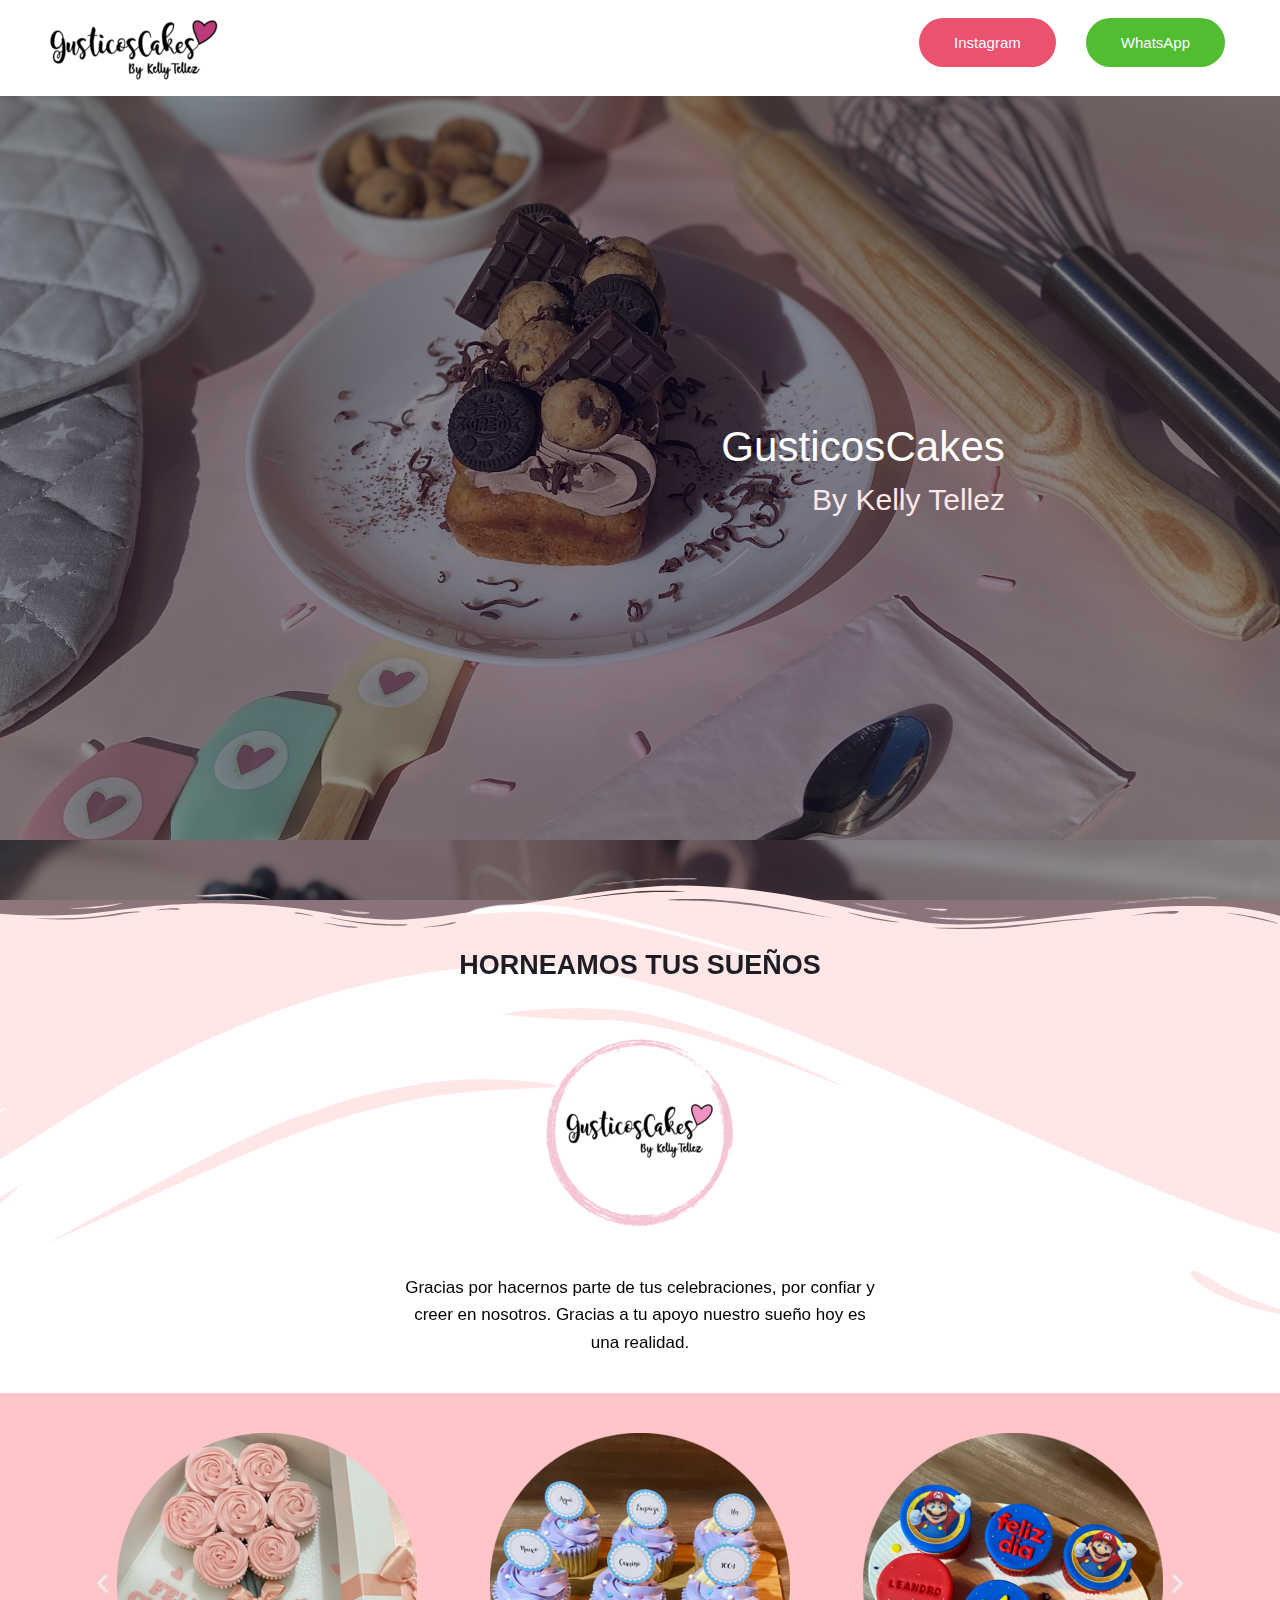
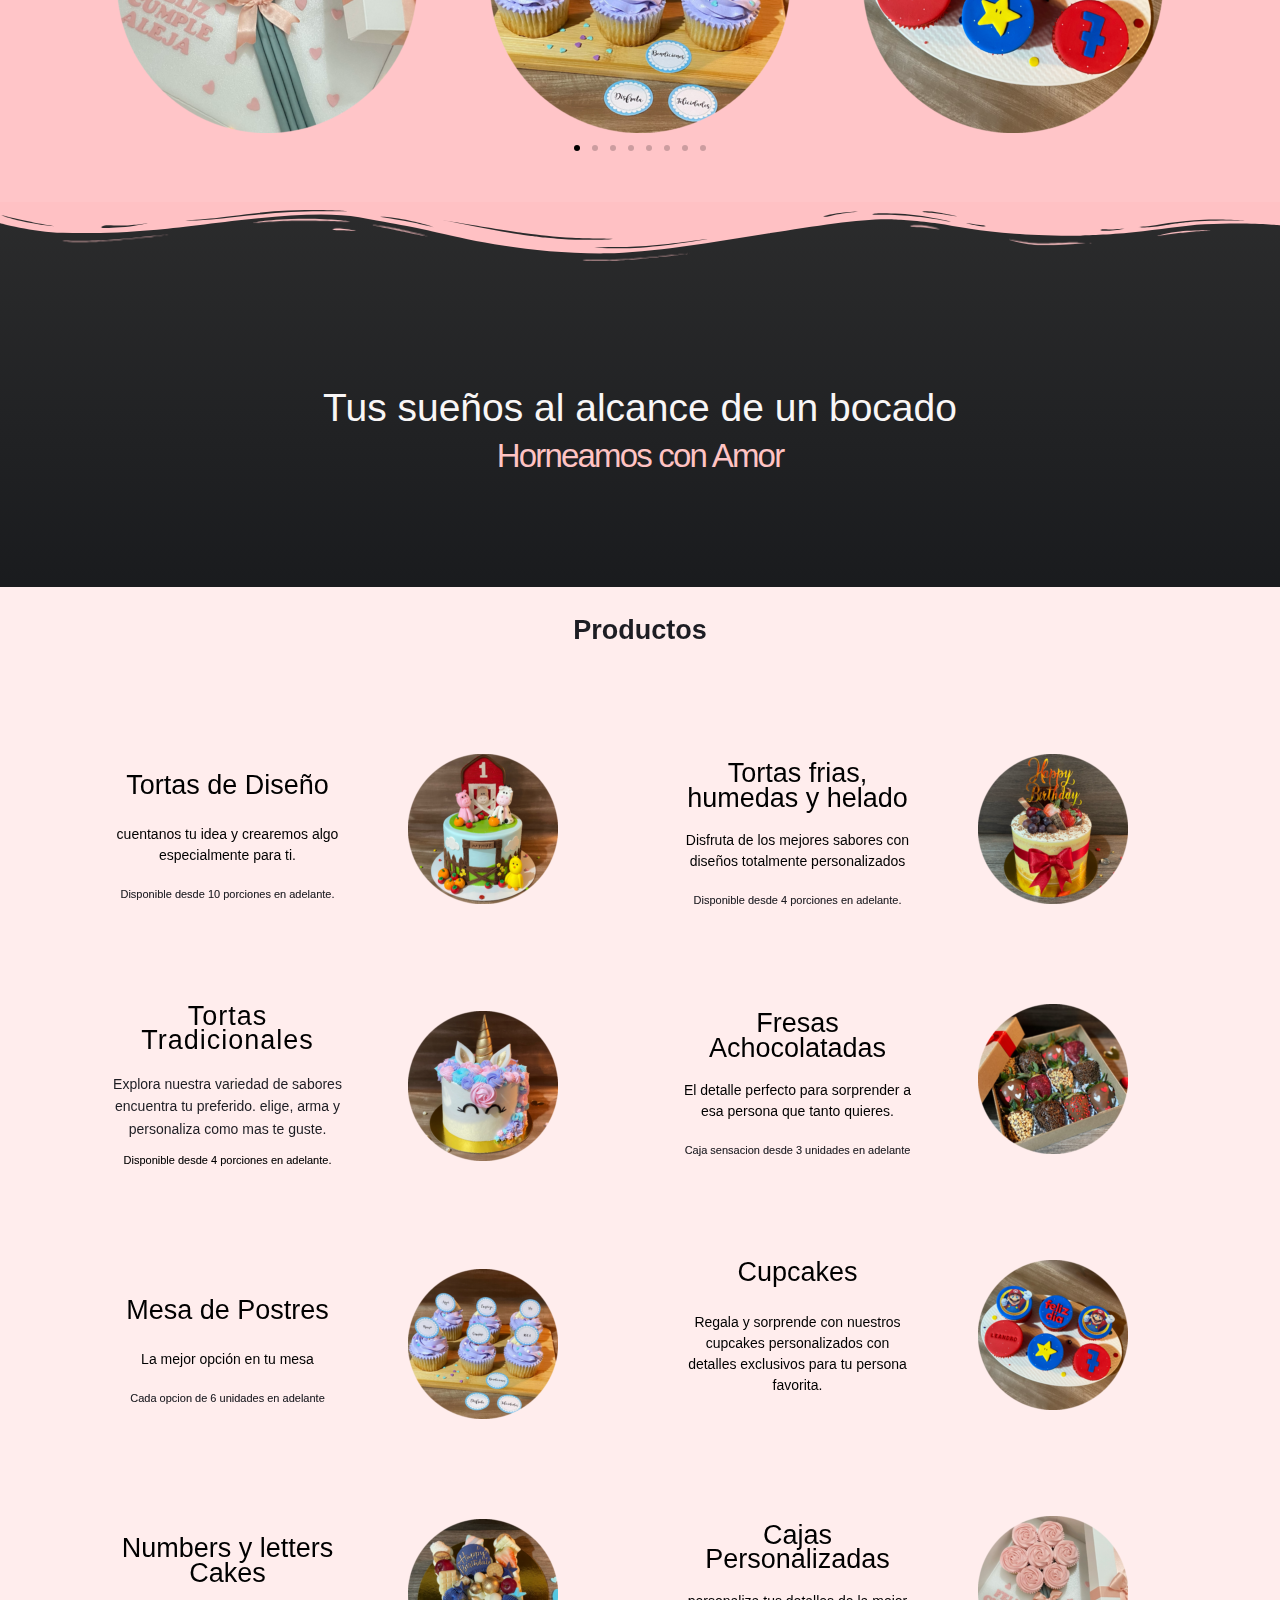
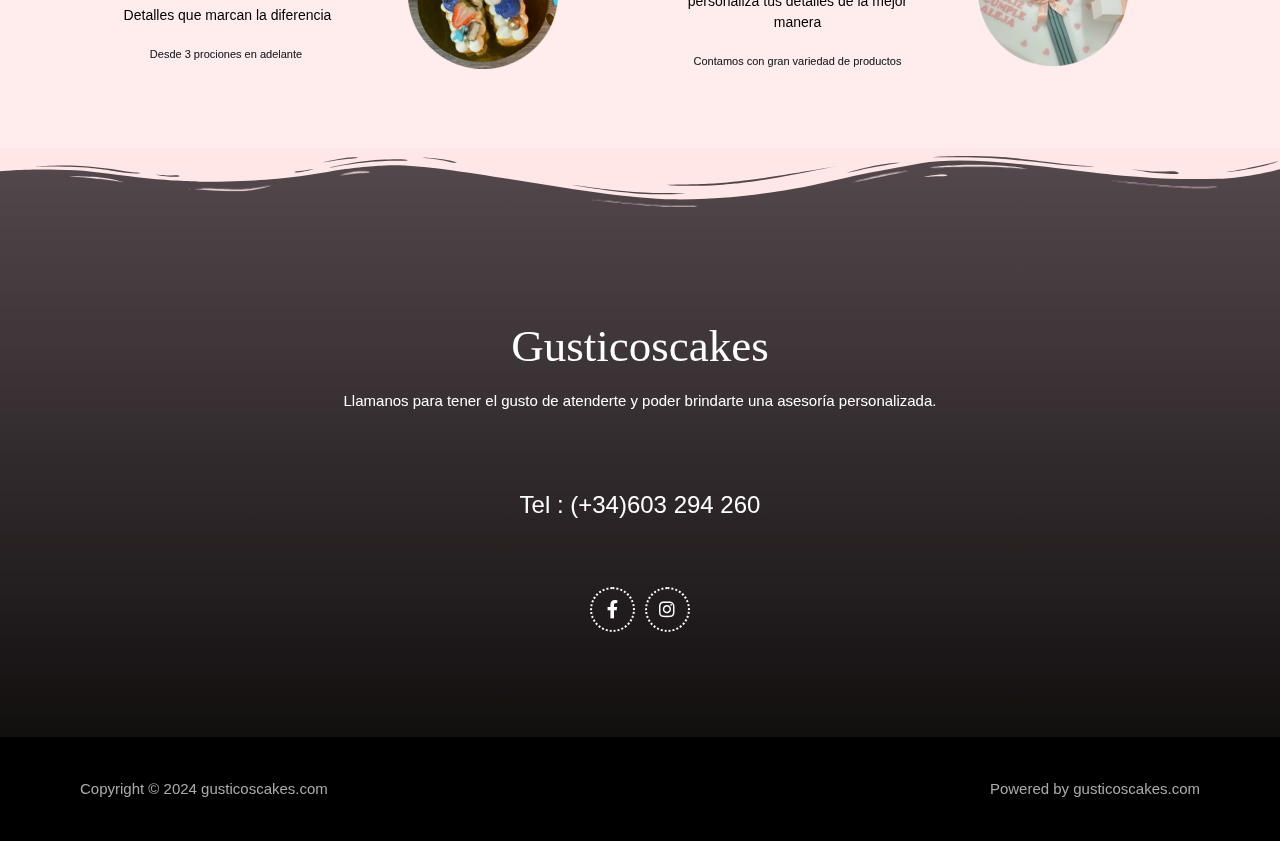
==== index.html @ 63a65ca7 "update" ====
<!DOCTYPE html>
<!-- saved from url=(0068)file:///Users/alex/dev/git/github/gusticoscakes.github.io/index.html -->
<html lang="es-CO">

<head>
	<meta http-equiv="Content-Type" content="text/html; charset=UTF-8">

	<meta name="viewport" content="width=device-width, initial-scale=1">
	<link rel="profile" href="https://gmpg.org/xfn/11">

	<title>gusticoscakes.com – Todos los sueños están al alcance de un bocado.</title>
	<meta name="robots" content="max-image-preview:large">
	<link rel="dns-prefetch" href="https://fonts.googleapis.com/">
	<link rel="stylesheet" id="astra-theme-css-css" href="./index_files/style.min.css" media="all">
	<style id="astra-theme-css-inline-css">
		html {
			font-size: 93.75%;
		}

		a,
		.page-title {
			color: #db9423;
		}

		a:hover,
		a:focus {
			color: #dba324;
		}

		body,
		button,
		input,
		select,
		textarea,
		.ast-button,
		.ast-custom-button {
			font-family: 'Poppins', sans-serif;
			font-weight: 400;
			font-size: 15px;
			font-size: 1rem;
			line-height: 1.6;
		}

		blockquote {
			color: #000000;
		}

		h1,
		.entry-content h1,
		h2,
		.entry-content h2,
		h3,
		.entry-content h3,
		h4,
		.entry-content h4,
		h5,
		.entry-content h5,
		h6,
		.entry-content h6,
		.site-title,
		.site-title a {
			font-family: 'Poppins', sans-serif;
			font-weight: 400;
		}

		.site-title {
			font-size: 35px;
			font-size: 2.3333333333333rem;
		}

		header .custom-logo-link img {
			max-width: 184px;
		}

		.astra-logo-svg {
			width: 184px;
		}

		.ast-archive-description .ast-archive-title {
			font-size: 40px;
			font-size: 2.6666666666667rem;
		}

		.site-header .site-description {
			font-size: 15px;
			font-size: 1rem;
		}

		.entry-title {
			font-size: 30px;
			font-size: 2rem;
		}

		h1,
		.entry-content h1 {
			font-size: 100px;
			font-size: 6.6666666666667rem;
			font-weight: 400;
			font-family: 'Abril Fatface', display;
		}

		h2,
		.entry-content h2 {
			font-size: 45px;
			font-size: 3rem;
			font-weight: 400;
			font-family: 'Abril Fatface', display;
		}

		h3,
		.entry-content h3 {
			font-size: 30px;
			font-size: 2rem;
			font-weight: 400;
			font-family: 'Abril Fatface', display;
			line-height: 1.39;
		}

		h4,
		.entry-content h4 {
			font-size: 24px;
			font-size: 1.6rem;
		}

		h5,
		.entry-content h5 {
			font-size: 20px;
			font-size: 1.3333333333333rem;
		}

		h6,
		.entry-content h6 {
			font-size: 17px;
			font-size: 1.1333333333333rem;
		}

		.ast-single-post .entry-title,
		.page-title {
			font-size: 30px;
			font-size: 2rem;
		}

		::selection {
			background-color: #686262;
			color: #ffffff;
		}

		body,
		h1,
		.entry-title a,
		.entry-content h1,
		h2,
		.entry-content h2,
		h3,
		.entry-content h3,
		h4,
		.entry-content h4,
		h5,
		.entry-content h5,
		h6,
		.entry-content h6 {
			color: #1d1d23;
		}

		.tagcloud a:hover,
		.tagcloud a:focus,
		.tagcloud a.current-item {
			color: #000000;
			border-color: #db9423;
			background-color: #db9423;
		}

		input:focus,
		input[type="text"]:focus,
		input[type="email"]:focus,
		input[type="url"]:focus,
		input[type="password"]:focus,
		input[type="reset"]:focus,
		input[type="search"]:focus,
		textarea:focus {
			border-color: #db9423;
		}

		input[type="radio"]:checked,
		input[type=reset],
		input[type="checkbox"]:checked,
		input[type="checkbox"]:hover:checked,
		input[type="checkbox"]:focus:checked,
		input[type=range]::-webkit-slider-thumb {
			border-color: #db9423;
			background-color: #db9423;
			box-shadow: none;
		}

		.site-footer a:hover+.post-count,
		.site-footer a:focus+.post-count {
			background: #db9423;
			border-color: #db9423;
		}

		.single .nav-links .nav-previous,
		.single .nav-links .nav-next {
			color: #db9423;
		}

		.entry-meta,
		.entry-meta * {
			line-height: 1.45;
			color: #db9423;
		}

		.entry-meta a:hover,
		.entry-meta a:hover *,
		.entry-meta a:focus,
		.entry-meta a:focus *,
		.page-links>.page-link,
		.page-links .page-link:hover,
		.post-navigation a:hover {
			color: #dba324;
		}

		.widget-title {
			font-size: 21px;
			font-size: 1.4rem;
			color: #1d1d23;
		}

		#cat option,
		.secondary .calendar_wrap thead a,
		.secondary .calendar_wrap thead a:visited {
			color: #db9423;
		}

		.secondary .calendar_wrap #today,
		.ast-progress-val span {
			background: #db9423;
		}

		.secondary a:hover+.post-count,
		.secondary a:focus+.post-count {
			background: #db9423;
			border-color: #db9423;
		}

		.calendar_wrap #today>a {
			color: #000000;
		}

		.page-links .page-link,
		.single .post-navigation a {
			color: #db9423;
		}

		.main-header-menu .menu-link,
		.ast-header-custom-item a {
			color: #1d1d23;
		}

		.main-header-menu .menu-item:hover>.menu-link,
		.main-header-menu .menu-item:hover>.ast-menu-toggle,
		.main-header-menu .ast-masthead-custom-menu-items a:hover,
		.main-header-menu .menu-item.focus>.menu-link,
		.main-header-menu .menu-item.focus>.ast-menu-toggle,
		.main-header-menu .current-menu-item>.menu-link,
		.main-header-menu .current-menu-ancestor>.menu-link,
		.main-header-menu .current-menu-item>.ast-menu-toggle,
		.main-header-menu .current-menu-ancestor>.ast-menu-toggle {
			color: #db9423;
		}

		.ast-header-break-point .ast-mobile-menu-buttons-minimal.menu-toggle {
			background: transparent;
			color: #1d1d23;
		}

		.ast-header-break-point .ast-mobile-menu-buttons-outline.menu-toggle {
			background: transparent;
			border: 1px solid #1d1d23;
			color: #1d1d23;
		}

		.ast-header-break-point .ast-mobile-menu-buttons-fill.menu-toggle {
			background: #1d1d23;
			color: #ffffff;
		}

		.ast-page-builder-template .hentry {
			margin: 0;
		}

		.ast-page-builder-template .site-content>.ast-container {
			max-width: 100%;
			padding: 0;
		}

		.ast-page-builder-template .site-content #primary {
			padding: 0;
			margin: 0;
		}

		.ast-page-builder-template .no-results {
			text-align: center;
			margin: 4em auto;
		}

		.ast-page-builder-template .ast-pagination {
			padding: 2em;
		}

		.ast-page-builder-template .entry-header.ast-no-title.ast-no-thumbnail {
			margin-top: 0;
		}

		.ast-page-builder-template .entry-header.ast-header-without-markup {
			margin-top: 0;
			margin-bottom: 0;
		}

		.ast-page-builder-template .entry-header.ast-no-title.ast-no-meta {
			margin-bottom: 0;
		}

		.ast-page-builder-template.single .post-navigation {
			padding-bottom: 2em;
		}

		.ast-page-builder-template.single-post .site-content>.ast-container {
			max-width: 100%;
		}

		.ast-page-builder-template.single-post .site-content>.ast-container {
			max-width: 100%;
		}

		.ast-page-builder-template .entry-header {
			margin-top: 4em;
			margin-left: auto;
			margin-right: auto;
			padding-left: 20px;
			padding-right: 20px;
		}

		.ast-page-builder-template .ast-archive-description {
			margin-top: 4em;
			margin-left: auto;
			margin-right: auto;
			padding-left: 20px;
			padding-right: 20px;
		}

		.ast-page-builder-template.ast-no-sidebar .entry-content .alignwide {
			margin-left: 0;
			margin-right: 0;
		}

		.single.ast-page-builder-template .entry-header {
			padding-left: 20px;
			padding-right: 20px;
		}

		.ast-page-builder-template.ast-no-sidebar .entry-content .alignwide {
			margin-left: 0;
			margin-right: 0;
		}

		.ast-small-footer {
			color: rgba(255, 255, 255, 0.3);
		}

		.ast-small-footer>.ast-footer-overlay {
			background-color: rgba(0, 0, 0, 0);
			;
		}

		.ast-small-footer a {
			color: rgba(255, 255, 255, 0.5);
		}

		.ast-small-footer a:hover {
			color: #db9423;
		}

		.footer-adv .footer-adv-overlay {
			border-top-style: solid;
			border-top-color: #7a7a7a;
		}

		.wp-block-buttons.aligncenter {
			justify-content: center;
		}

		@media (max-width:782px) {
			.entry-content .wp-block-columns .wp-block-column {
				margin-left: 0px;
			}
		}

		@media (max-width:921px) {

			.ast-separate-container .ast-article-post,
			.ast-separate-container .ast-article-single {
				padding: 1.5em 2.14em;
			}

			.ast-separate-container #primary,
			.ast-separate-container #secondary {
				padding: 1.5em 0;
			}

			#primary,
			#secondary {
				padding: 1.5em 0;
				margin: 0;
			}

			.ast-left-sidebar #content>.ast-container {
				display: flex;
				flex-direction: column-reverse;
				width: 100%;
			}

			.ast-author-box img.avatar {
				margin: 20px 0 0 0;
			}
		}

		@media (min-width:922px) {

			.ast-separate-container.ast-right-sidebar #primary,
			.ast-separate-container.ast-left-sidebar #primary {
				border: 0;
			}

			.search-no-results.ast-separate-container #primary {
				margin-bottom: 4em;
			}
		}

		.elementor-button-wrapper .elementor-button {
			border-style: solid;
			border-top-width: 0;
			border-right-width: 0;
			border-left-width: 0;
			border-bottom-width: 0;
		}

		body .elementor-button.elementor-size-sm,
		body .elementor-button.elementor-size-xs,
		body .elementor-button.elementor-size-md,
		body .elementor-button.elementor-size-lg,
		body .elementor-button.elementor-size-xl,
		body .elementor-button {
			border-radius: 50px;
			padding-top: 17px;
			padding-right: 35px;
			padding-bottom: 17px;
			padding-left: 35px;
		}

		.elementor-button-wrapper .elementor-button {
			border-color: #db9423;
			background-color: #51bd30;
		}

		.elementor-button-wrapper .elementor-button:hover,
		.elementor-button-wrapper .elementor-button:focus {
			color: #ffffff;
			background-color: #6dc452;
			border-color: #6dc452;
		}

		.wp-block-button .wp-block-button__link,
		.elementor-button-wrapper .elementor-button,
		.elementor-button-wrapper .elementor-button:visited {
			color: #ffffff;
		}

		.elementor-button-wrapper .elementor-button {
			font-family: inherit;
			font-weight: inherit;
			line-height: 1;
		}

		body .elementor-button.elementor-size-sm,
		body .elementor-button.elementor-size-xs,
		body .elementor-button.elementor-size-md,
		body .elementor-button.elementor-size-lg,
		body .elementor-button.elementor-size-xl,
		body .elementor-button {
			font-size: 15px;
			font-size: 1rem;
		}

		.wp-block-button .wp-block-button__link:hover,
		.wp-block-button .wp-block-button__link:focus {
			color: #ffffff;
			background-color: #6dc452;
			border-color: #6dc452;
		}

		.elementor-widget-heading h3.elementor-heading-title {
			line-height: 1.39;
		}

		.wp-block-button .wp-block-button__link {
			border-style: solid;
			border-top-width: 0;
			border-right-width: 0;
			border-left-width: 0;
			border-bottom-width: 0;
			border-color: #db9423;
			background-color: #51bd30;
			color: #ffffff;
			font-family: inherit;
			font-weight: inherit;
			line-height: 1;
			font-size: 15px;
			font-size: 1rem;
			border-radius: 50px;
			padding-top: 17px;
			padding-right: 35px;
			padding-bottom: 17px;
			padding-left: 35px;
		}

		.menu-toggle,
		button,
		.ast-button,
		.ast-custom-button,
		.button,
		input#submit,
		input[type="button"],
		input[type="submit"],
		input[type="reset"] {
			border-style: solid;
			border-top-width: 0;
			border-right-width: 0;
			border-left-width: 0;
			border-bottom-width: 0;
			color: #ffffff;
			border-color: #db9423;
			background-color: #51bd30;
			border-radius: 50px;
			padding-top: 17px;
			padding-right: 35px;
			padding-bottom: 17px;
			padding-left: 35px;
			font-family: inherit;
			font-weight: inherit;
			font-size: 15px;
			font-size: 1rem;
			line-height: 1;
		}

		button:focus,
		.menu-toggle:hover,
		button:hover,
		.ast-button:hover,
		.ast-custom-button:hover .button:hover,
		.ast-custom-button:hover,
		input[type=reset]:hover,
		input[type=reset]:focus,
		input#submit:hover,
		input#submit:focus,
		input[type="button"]:hover,
		input[type="button"]:focus,
		input[type="submit"]:hover,
		input[type="submit"]:focus {
			color: #ffffff;
			background-color: #6dc452;
			border-color: #6dc452;
		}

		@media (min-width:544px) {
			.ast-container {
				max-width: 100%;
			}
		}

		@media (max-width:544px) {

			.ast-separate-container .ast-article-post,
			.ast-separate-container .ast-article-single,
			.ast-separate-container .comments-title,
			.ast-separate-container .ast-archive-description {
				padding: 1.5em 1em;
			}

			.ast-separate-container #content .ast-container {
				padding-left: 0.54em;
				padding-right: 0.54em;
			}

			.ast-separate-container .ast-comment-list li.depth-1 {
				padding: 1.5em 1em;
				margin-bottom: 1.5em;
			}

			.ast-separate-container .ast-comment-list .bypostauthor {
				padding: .5em;
			}

			.ast-search-menu-icon.ast-dropdown-active .search-field {
				width: 170px;
			}
		}

		@media (max-width:921px) {
			.ast-mobile-header-stack .main-header-bar .ast-search-menu-icon {
				display: inline-block;
			}

			.ast-header-break-point.ast-header-custom-item-outside .ast-mobile-header-stack .main-header-bar .ast-search-icon {
				margin: 0;
			}

			.ast-comment-avatar-wrap img {
				max-width: 2.5em;
			}

			.ast-separate-container .ast-comment-list li.depth-1 {
				padding: 1.5em 2.14em;
			}

			.ast-separate-container .comment-respond {
				padding: 2em 2.14em;
			}

			.ast-comment-meta {
				padding: 0 1.8888em 1.3333em;
			}
		}

		body,
		.ast-separate-container {
			background-color: #ffd1d1;
			;
			background-image: none;
			;
		}

		@media (max-width:921px) {
			.ast-archive-description .ast-archive-title {
				font-size: 40px;
			}

			.entry-title {
				font-size: 30px;
			}

			h1,
			.entry-content h1 {
				font-size: 60px;
			}

			h2,
			.entry-content h2 {
				font-size: 40px;
			}

			h3,
			.entry-content h3 {
				font-size: 28px;
			}

			h4,
			.entry-content h4 {
				font-size: 25px;
				font-size: 1.6666666666667rem;
			}

			h5,
			.entry-content h5 {
				font-size: 21px;
				font-size: 1.4rem;
			}

			h6,
			.entry-content h6 {
				font-size: 17px;
				font-size: 1.1333333333333rem;
			}

			.ast-single-post .entry-title,
			.page-title {
				font-size: 30px;
			}

			.astra-logo-svg {
				width: 150px;
			}

			header .custom-logo-link img,
			.ast-header-break-point .site-logo-img .custom-mobile-logo-link img {
				max-width: 150px;
			}

			body,
			.ast-separate-container {
				background-color: #ffd1d1;
				;
				background-image: none;
				;
			}
		}

		@media (max-width:544px) {
			.ast-archive-description .ast-archive-title {
				font-size: 40px;
			}

			.entry-title {
				font-size: 30px;
			}

			h1,
			.entry-content h1 {
				font-size: 40px;
			}

			h2,
			.entry-content h2 {
				font-size: 30px;
			}

			h3,
			.entry-content h3 {
				font-size: 22px;
			}

			h4,
			.entry-content h4 {
				font-size: 22px;
				font-size: 1.4666666666667rem;
			}

			.ast-single-post .entry-title,
			.page-title {
				font-size: 30px;
			}

			.ast-header-break-point .site-branding img,
			.ast-header-break-point .custom-logo-link img {
				max-width: 120px;
			}

			.astra-logo-svg {
				width: 120px;
			}

			.ast-header-break-point .site-logo-img .custom-mobile-logo-link img {
				max-width: 120px;
			}

			body,
			.ast-separate-container {
				background-color: #ffd1d1;
				;
				background-image: none;
				;
			}
		}

		@media (max-width:921px) {
			html {
				font-size: 85.5%;
			}
		}

		@media (max-width:544px) {
			html {
				font-size: 85.5%;
			}
		}

		@media (min-width:922px) {
			.ast-container {
				max-width: 1240px;
			}
		}

		@font-face {
			font-family: "Astra";
			src: url(./fonts/astra.woff) format("woff"), url(./fonts/astra.ttf) format("truetype"), url(./fonts/astra.svg) format("svg");
			font-weight: normal;
			font-style: normal;
			font-display: fallback;
		}

		@media (max-width:921px) {
			.main-header-bar .main-header-bar-navigation {
				display: none;
			}
		}

		.ast-desktop .main-header-menu.submenu-with-border .sub-menu,
		.ast-desktop .main-header-menu.submenu-with-border .astra-full-megamenu-wrapper {
			border-color: #686262;
		}

		.ast-desktop .main-header-menu.submenu-with-border .sub-menu {
			border-top-width: 1px;
			border-right-width: 1px;
			border-left-width: 1px;
			border-bottom-width: 1px;
			border-style: solid;
		}

		.ast-desktop .main-header-menu.submenu-with-border .sub-menu .sub-menu {
			top: -1px;
		}

		.ast-desktop .main-header-menu.submenu-with-border .sub-menu .menu-link,
		.ast-desktop .main-header-menu.submenu-with-border .children .menu-link {
			border-bottom-width: 1px;
			border-style: solid;
			border-color: #eaeaea;
		}

		@media (min-width:922px) {

			.main-header-menu .sub-menu .menu-item.ast-left-align-sub-menu:hover>.sub-menu,
			.main-header-menu .sub-menu .menu-item.ast-left-align-sub-menu.focus>.sub-menu {
				margin-left: -2px;
			}
		}

		.ast-small-footer {
			border-top-style: solid;
			border-top-width: 0;
			border-top-color: #7a7a7a;
		}

		.ast-breadcrumbs .trail-browse,
		.ast-breadcrumbs .trail-items,
		.ast-breadcrumbs .trail-items li {
			display: inline-block;
			margin: 0;
			padding: 0;
			border: none;
			background: inherit;
			text-indent: 0;
		}

		.ast-breadcrumbs .trail-browse {
			font-size: inherit;
			font-style: inherit;
			font-weight: inherit;
			color: inherit;
		}

		.ast-breadcrumbs .trail-items {
			list-style: none;
		}

		.trail-items li::after {
			padding: 0 0.3em;
			content: "\00bb";
		}

		.trail-items li:last-of-type::after {
			display: none;
		}

		h1,
		.entry-content h1,
		h2,
		.entry-content h2,
		h3,
		.entry-content h3,
		h4,
		.entry-content h4,
		h5,
		.entry-content h5,
		h6,
		.entry-content h6 {
			color: #000000;
		}

		.elementor-widget-heading .elementor-heading-title {
			margin: 0;
		}

		.elementor-post.elementor-grid-item.hentry {
			margin-bottom: 0;
		}

		.woocommerce div.product .elementor-element.elementor-products-grid .related.products ul.products li.product,
		.elementor-element .elementor-wc-products .woocommerce[class*='columns-'] ul.products li.product {
			width: auto;
			margin: 0;
			float: none;
		}

		.ast-left-sidebar .elementor-section.elementor-section-stretched,
		.ast-right-sidebar .elementor-section.elementor-section-stretched {
			max-width: 100%;
			left: 0 !important;
		}

		.elementor-template-full-width .ast-container {
			display: block;
		}

		.ast-header-break-point .main-header-bar {
			border-bottom-width: 0;
		}

		@media (min-width:922px) {
			.main-header-bar {
				border-bottom-width: 0;
			}
		}

		.ast-safari-browser-less-than-11 .main-header-menu .menu-item,
		.ast-safari-browser-less-than-11 .main-header-bar .ast-masthead-custom-menu-items {
			display: block;
		}

		.main-header-menu .menu-item,
		#astra-footer-menu .menu-item,
		.main-header-bar .ast-masthead-custom-menu-items {
			-js-display: flex;
			display: flex;
			-webkit-box-pack: center;
			-webkit-justify-content: center;
			-moz-box-pack: center;
			-ms-flex-pack: center;
			justify-content: center;
			-webkit-box-orient: vertical;
			-webkit-box-direction: normal;
			-webkit-flex-direction: column;
			-moz-box-orient: vertical;
			-moz-box-direction: normal;
			-ms-flex-direction: column;
			flex-direction: column;
		}

		.main-header-menu>.menu-item>.menu-link,
		#astra-footer-menu>.menu-item>.menu-link,
		{
		height: 100%;
		-webkit-box-align: center;
		-webkit-align-items: center;
		-moz-box-align: center;
		-ms-flex-align: center;
		align-items: center;
		-js-display: flex;
		display: flex;
		}

		.ast-primary-menu-disabled .main-header-bar .ast-masthead-custom-menu-items {
			flex: unset;
		}

		.header-main-layout-1 .ast-flex.main-header-container,
		.header-main-layout-3 .ast-flex.main-header-container {
			-webkit-align-content: center;
			-ms-flex-line-pack: center;
			align-content: center;
			-webkit-box-align: center;
			-webkit-align-items: center;
			-moz-box-align: center;
			-ms-flex-align: center;
			align-items: center;
		}

		.main-header-menu .sub-menu .menu-item.menu-item-has-children>.menu-link:after {
			position: absolute;
			right: 1em;
			top: 50%;
			transform: translate(0, -50%) rotate(270deg);
		}

		.ast-header-break-point .main-header-bar .main-header-bar-navigation .page_item_has_children>.ast-menu-toggle::before,
		.ast-header-break-point .main-header-bar .main-header-bar-navigation .menu-item-has-children>.ast-menu-toggle::before,
		.ast-mobile-popup-drawer .main-header-bar-navigation .menu-item-has-children>.ast-menu-toggle::before,
		.ast-header-break-point .ast-mobile-header-wrap .main-header-bar-navigation .menu-item-has-children>.ast-menu-toggle::before {
			font-weight: bold;
			content: "\e900";
			font-family: Astra;
			text-decoration: inherit;
			display: inline-block;
		}

		.ast-header-break-point .main-navigation ul.sub-menu .menu-item .menu-link:before {
			content: "\e900";
			font-family: Astra;
			font-size: .65em;
			text-decoration: inherit;
			display: inline-block;
			transform: translate(0, -2px) rotateZ(270deg);
			margin-right: 5px;
		}

		.widget_search .search-form:after {
			font-family: Astra;
			font-size: 1.2em;
			font-weight: normal;
			content: "\e8b6";
			position: absolute;
			top: 50%;
			right: 15px;
			transform: translate(0, -50%);
		}

		.astra-search-icon::before {
			content: "\e8b6";
			font-family: Astra;
			font-style: normal;
			font-weight: normal;
			text-decoration: inherit;
			text-align: center;
			-webkit-font-smoothing: antialiased;
			-moz-osx-font-smoothing: grayscale;
		}

		.main-header-bar .main-header-bar-navigation .page_item_has_children>a:after,
		.main-header-bar .main-header-bar-navigation .menu-item-has-children>a:after,
		.site-header-focus-item .main-header-bar-navigation .menu-item-has-children>.menu-link:after {
			content: "\e900";
			display: inline-block;
			font-family: Astra;
			font-size: .6rem;
			font-weight: bold;
			text-rendering: auto;
			-webkit-font-smoothing: antialiased;
			-moz-osx-font-smoothing: grayscale;
			margin-left: 10px;
			line-height: normal;
		}

		.ast-mobile-popup-drawer .main-header-bar-navigation .ast-submenu-expanded>.ast-menu-toggle::before {
			transform: rotateX(180deg);
		}

		.ast-header-break-point .main-header-bar-navigation .menu-item-has-children>.menu-link:after {
			display: none;
		}
	</style>
	<link rel="stylesheet" id="astra-google-fonts-css" href="./index_files/css" media="all">
	<link rel="stylesheet" id="astra-menu-animation-css" href="./index_files/menu-animation.min.css" media="all">
	<link rel="stylesheet" id="wp-block-library-css" href="./index_files/style(1).min.css" media="all">
	<style id="classic-theme-styles-inline-css">
		/*! This file is auto-generated */
		.wp-block-button__link {
			color: #fff;
			background-color: #32373c;
			border-radius: 9999px;
			box-shadow: none;
			text-decoration: none;
			padding: calc(.667em + 2px) calc(1.333em + 2px);
			font-size: 1.125em
		}

		.wp-block-file__button {
			background: #32373c;
			color: #fff;
			text-decoration: none
		}
	</style>
	<style id="global-styles-inline-css">
		body {
			--wp--preset--color--black: #000000;
			--wp--preset--color--cyan-bluish-gray: #abb8c3;
			--wp--preset--color--white: #ffffff;
			--wp--preset--color--pale-pink: #f78da7;
			--wp--preset--color--vivid-red: #cf2e2e;
			--wp--preset--color--luminous-vivid-orange: #ff6900;
			--wp--preset--color--luminous-vivid-amber: #fcb900;
			--wp--preset--color--light-green-cyan: #7bdcb5;
			--wp--preset--color--vivid-green-cyan: #00d084;
			--wp--preset--color--pale-cyan-blue: #8ed1fc;
			--wp--preset--color--vivid-cyan-blue: #0693e3;
			--wp--preset--color--vivid-purple: #9b51e0;
			--wp--preset--gradient--vivid-cyan-blue-to-vivid-purple: linear-gradient(135deg, rgba(6, 147, 227, 1) 0%, rgb(155, 81, 224) 100%);
			--wp--preset--gradient--light-green-cyan-to-vivid-green-cyan: linear-gradient(135deg, rgb(122, 220, 180) 0%, rgb(0, 208, 130) 100%);
			--wp--preset--gradient--luminous-vivid-amber-to-luminous-vivid-orange: linear-gradient(135deg, rgba(252, 185, 0, 1) 0%, rgba(255, 105, 0, 1) 100%);
			--wp--preset--gradient--luminous-vivid-orange-to-vivid-red: linear-gradient(135deg, rgba(255, 105, 0, 1) 0%, rgb(207, 46, 46) 100%);
			--wp--preset--gradient--very-light-gray-to-cyan-bluish-gray: linear-gradient(135deg, rgb(238, 238, 238) 0%, rgb(169, 184, 195) 100%);
			--wp--preset--gradient--cool-to-warm-spectrum: linear-gradient(135deg, rgb(74, 234, 220) 0%, rgb(151, 120, 209) 20%, rgb(207, 42, 186) 40%, rgb(238, 44, 130) 60%, rgb(251, 105, 98) 80%, rgb(254, 248, 76) 100%);
			--wp--preset--gradient--blush-light-purple: linear-gradient(135deg, rgb(255, 206, 236) 0%, rgb(152, 150, 240) 100%);
			--wp--preset--gradient--blush-bordeaux: linear-gradient(135deg, rgb(254, 205, 165) 0%, rgb(254, 45, 45) 50%, rgb(107, 0, 62) 100%);
			--wp--preset--gradient--luminous-dusk: linear-gradient(135deg, rgb(255, 203, 112) 0%, rgb(199, 81, 192) 50%, rgb(65, 88, 208) 100%);
			--wp--preset--gradient--pale-ocean: linear-gradient(135deg, rgb(255, 245, 203) 0%, rgb(182, 227, 212) 50%, rgb(51, 167, 181) 100%);
			--wp--preset--gradient--electric-grass: linear-gradient(135deg, rgb(202, 248, 128) 0%, rgb(113, 206, 126) 100%);
			--wp--preset--gradient--midnight: linear-gradient(135deg, rgb(2, 3, 129) 0%, rgb(40, 116, 252) 100%);
			--wp--preset--font-size--small: 13px;
			--wp--preset--font-size--medium: 20px;
			--wp--preset--font-size--large: 36px;
			--wp--preset--font-size--x-large: 42px;
			--wp--preset--spacing--20: 0.44rem;
			--wp--preset--spacing--30: 0.67rem;
			--wp--preset--spacing--40: 1rem;
			--wp--preset--spacing--50: 1.5rem;
			--wp--preset--spacing--60: 2.25rem;
			--wp--preset--spacing--70: 3.38rem;
			--wp--preset--spacing--80: 5.06rem;
			--wp--preset--shadow--natural: 6px 6px 9px rgba(0, 0, 0, 0.2);
			--wp--preset--shadow--deep: 12px 12px 50px rgba(0, 0, 0, 0.4);
			--wp--preset--shadow--sharp: 6px 6px 0px rgba(0, 0, 0, 0.2);
			--wp--preset--shadow--outlined: 6px 6px 0px -3px rgba(255, 255, 255, 1), 6px 6px rgba(0, 0, 0, 1);
			--wp--preset--shadow--crisp: 6px 6px 0px rgba(0, 0, 0, 1);
		}

		:where(.is-layout-flex) {
			gap: 0.5em;
		}

		:where(.is-layout-grid) {
			gap: 0.5em;
		}

		body .is-layout-flow>.alignleft {
			float: left;
			margin-inline-start: 0;
			margin-inline-end: 2em;
		}

		body .is-layout-flow>.alignright {
			float: right;
			margin-inline-start: 2em;
			margin-inline-end: 0;
		}

		body .is-layout-flow>.aligncenter {
			margin-left: auto !important;
			margin-right: auto !important;
		}

		body .is-layout-constrained>.alignleft {
			float: left;
			margin-inline-start: 0;
			margin-inline-end: 2em;
		}

		body .is-layout-constrained>.alignright {
			float: right;
			margin-inline-start: 2em;
			margin-inline-end: 0;
		}

		body .is-layout-constrained>.aligncenter {
			margin-left: auto !important;
			margin-right: auto !important;
		}

		body .is-layout-constrained> :where(:not(.alignleft):not(.alignright):not(.alignfull)) {
			max-width: var(--wp--style--global--content-size);
			margin-left: auto !important;
			margin-right: auto !important;
		}

		body .is-layout-constrained>.alignwide {
			max-width: var(--wp--style--global--wide-size);
		}

		body .is-layout-flex {
			display: flex;
		}

		body .is-layout-flex {
			flex-wrap: wrap;
			align-items: center;
		}

		body .is-layout-flex>* {
			margin: 0;
		}

		body .is-layout-grid {
			display: grid;
		}

		body .is-layout-grid>* {
			margin: 0;
		}

		:where(.wp-block-columns.is-layout-flex) {
			gap: 2em;
		}

		:where(.wp-block-columns.is-layout-grid) {
			gap: 2em;
		}

		:where(.wp-block-post-template.is-layout-flex) {
			gap: 1.25em;
		}

		:where(.wp-block-post-template.is-layout-grid) {
			gap: 1.25em;
		}

		.has-black-color {
			color: var(--wp--preset--color--black) !important;
		}

		.has-cyan-bluish-gray-color {
			color: var(--wp--preset--color--cyan-bluish-gray) !important;
		}

		.has-white-color {
			color: var(--wp--preset--color--white) !important;
		}

		.has-pale-pink-color {
			color: var(--wp--preset--color--pale-pink) !important;
		}

		.has-vivid-red-color {
			color: var(--wp--preset--color--vivid-red) !important;
		}

		.has-luminous-vivid-orange-color {
			color: var(--wp--preset--color--luminous-vivid-orange) !important;
		}

		.has-luminous-vivid-amber-color {
			color: var(--wp--preset--color--luminous-vivid-amber) !important;
		}

		.has-light-green-cyan-color {
			color: var(--wp--preset--color--light-green-cyan) !important;
		}

		.has-vivid-green-cyan-color {
			color: var(--wp--preset--color--vivid-green-cyan) !important;
		}

		.has-pale-cyan-blue-color {
			color: var(--wp--preset--color--pale-cyan-blue) !important;
		}

		.has-vivid-cyan-blue-color {
			color: var(--wp--preset--color--vivid-cyan-blue) !important;
		}

		.has-vivid-purple-color {
			color: var(--wp--preset--color--vivid-purple) !important;
		}

		.has-black-background-color {
			background-color: var(--wp--preset--color--black) !important;
		}

		.has-cyan-bluish-gray-background-color {
			background-color: var(--wp--preset--color--cyan-bluish-gray) !important;
		}

		.has-white-background-color {
			background-color: var(--wp--preset--color--white) !important;
		}

		.has-pale-pink-background-color {
			background-color: var(--wp--preset--color--pale-pink) !important;
		}

		.has-vivid-red-background-color {
			background-color: var(--wp--preset--color--vivid-red) !important;
		}

		.has-luminous-vivid-orange-background-color {
			background-color: var(--wp--preset--color--luminous-vivid-orange) !important;
		}

		.has-luminous-vivid-amber-background-color {
			background-color: var(--wp--preset--color--luminous-vivid-amber) !important;
		}

		.has-light-green-cyan-background-color {
			background-color: var(--wp--preset--color--light-green-cyan) !important;
		}

		.has-vivid-green-cyan-background-color {
			background-color: var(--wp--preset--color--vivid-green-cyan) !important;
		}

		.has-pale-cyan-blue-background-color {
			background-color: var(--wp--preset--color--pale-cyan-blue) !important;
		}

		.has-vivid-cyan-blue-background-color {
			background-color: var(--wp--preset--color--vivid-cyan-blue) !important;
		}

		.has-vivid-purple-background-color {
			background-color: var(--wp--preset--color--vivid-purple) !important;
		}

		.has-black-border-color {
			border-color: var(--wp--preset--color--black) !important;
		}

		.has-cyan-bluish-gray-border-color {
			border-color: var(--wp--preset--color--cyan-bluish-gray) !important;
		}

		.has-white-border-color {
			border-color: var(--wp--preset--color--white) !important;
		}

		.has-pale-pink-border-color {
			border-color: var(--wp--preset--color--pale-pink) !important;
		}

		.has-vivid-red-border-color {
			border-color: var(--wp--preset--color--vivid-red) !important;
		}

		.has-luminous-vivid-orange-border-color {
			border-color: var(--wp--preset--color--luminous-vivid-orange) !important;
		}

		.has-luminous-vivid-amber-border-color {
			border-color: var(--wp--preset--color--luminous-vivid-amber) !important;
		}

		.has-light-green-cyan-border-color {
			border-color: var(--wp--preset--color--light-green-cyan) !important;
		}

		.has-vivid-green-cyan-border-color {
			border-color: var(--wp--preset--color--vivid-green-cyan) !important;
		}

		.has-pale-cyan-blue-border-color {
			border-color: var(--wp--preset--color--pale-cyan-blue) !important;
		}

		.has-vivid-cyan-blue-border-color {
			border-color: var(--wp--preset--color--vivid-cyan-blue) !important;
		}

		.has-vivid-purple-border-color {
			border-color: var(--wp--preset--color--vivid-purple) !important;
		}

		.has-vivid-cyan-blue-to-vivid-purple-gradient-background {
			background: var(--wp--preset--gradient--vivid-cyan-blue-to-vivid-purple) !important;
		}

		.has-light-green-cyan-to-vivid-green-cyan-gradient-background {
			background: var(--wp--preset--gradient--light-green-cyan-to-vivid-green-cyan) !important;
		}

		.has-luminous-vivid-amber-to-luminous-vivid-orange-gradient-background {
			background: var(--wp--preset--gradient--luminous-vivid-amber-to-luminous-vivid-orange) !important;
		}

		.has-luminous-vivid-orange-to-vivid-red-gradient-background {
			background: var(--wp--preset--gradient--luminous-vivid-orange-to-vivid-red) !important;
		}

		.has-very-light-gray-to-cyan-bluish-gray-gradient-background {
			background: var(--wp--preset--gradient--very-light-gray-to-cyan-bluish-gray) !important;
		}

		.has-cool-to-warm-spectrum-gradient-background {
			background: var(--wp--preset--gradient--cool-to-warm-spectrum) !important;
		}

		.has-blush-light-purple-gradient-background {
			background: var(--wp--preset--gradient--blush-light-purple) !important;
		}

		.has-blush-bordeaux-gradient-background {
			background: var(--wp--preset--gradient--blush-bordeaux) !important;
		}

		.has-luminous-dusk-gradient-background {
			background: var(--wp--preset--gradient--luminous-dusk) !important;
		}

		.has-pale-ocean-gradient-background {
			background: var(--wp--preset--gradient--pale-ocean) !important;
		}

		.has-electric-grass-gradient-background {
			background: var(--wp--preset--gradient--electric-grass) !important;
		}

		.has-midnight-gradient-background {
			background: var(--wp--preset--gradient--midnight) !important;
		}

		.has-small-font-size {
			font-size: var(--wp--preset--font-size--small) !important;
		}

		.has-medium-font-size {
			font-size: var(--wp--preset--font-size--medium) !important;
		}

		.has-large-font-size {
			font-size: var(--wp--preset--font-size--large) !important;
		}

		.has-x-large-font-size {
			font-size: var(--wp--preset--font-size--x-large) !important;
		}

		.wp-block-navigation a:where(:not(.wp-element-button)) {
			color: inherit;
		}

		:where(.wp-block-post-template.is-layout-flex) {
			gap: 1.25em;
		}

		:where(.wp-block-post-template.is-layout-grid) {
			gap: 1.25em;
		}

		:where(.wp-block-columns.is-layout-flex) {
			gap: 2em;
		}

		:where(.wp-block-columns.is-layout-grid) {
			gap: 2em;
		}

		.wp-block-pullquote {
			font-size: 1.5em;
			line-height: 1.6;
		}
	</style>
	<link rel="stylesheet" id="hfe-style-css" href="./index_files/header-footer-elementor.css" media="all">
	<link rel="stylesheet" id="elementor-icons-css" href="./index_files/elementor-icons.min.css" media="all">
	<link rel="stylesheet" id="elementor-frontend-css" href="./index_files/frontend.min.css" media="all">
	<link rel="stylesheet" id="elementor-post-523-css" href="./index_files/post-523.css" media="all">
	<link rel="stylesheet" id="font-awesome-5-all-css" href="./index_files/all.min.css" media="all">
	<link rel="stylesheet" id="font-awesome-4-shim-css" href="./index_files/v4-shims.min.css" media="all">
	<link rel="stylesheet" id="elementor-post-8-css" href="./index_files/post-8.css" media="all">
	<link rel="stylesheet" id="hfe-widgets-style-css" href="./index_files/frontend.css" media="all">
	<link rel="stylesheet" id="elementor-post-430-css" href="./index_files/post-430.css" media="all">
	<link rel="stylesheet" id="google-fonts-1-css" href="./index_files/css(1)" media="all">
	<link rel="stylesheet" id="elementor-icons-shared-0-css" href="./index_files/fontawesome.min.css" media="all">
	<link rel="stylesheet" id="elementor-icons-fa-brands-css" href="./index_files/brands.min.css" media="all">
	<link rel="preconnect" href="https://fonts.gstatic.com/" crossorigin=""><!--[if IE]>
<script src="https://gusticoscakes.com/wp-content/themes/astra/assets/js/minified/flexibility.min.js?ver=3.4.3" id="astra-flexibility-js"></script>
<script id="astra-flexibility-js-after">
flexibility(document.documentElement);
</script>
<![endif]-->
	<script src="./index_files/v4-shims.min.js" id="font-awesome-4-shim-js"></script>
	<link rel="https://api.w.org/" href="https://gusticoscakes.com/index.html?rest_route=/">
	<link rel="EditURI" type="application/rsd+xml" title="RSD" href="https://gusticoscakes.com/xmlrpc.php?rsd">
	<meta name="generator" content="WordPress 6.4.2">
	<link rel="canonical" href="https://gusticoscakes.com/">
	<link rel="shortlink" href="https://gusticoscakes.com/">
	<style>
		.recentcomments a {
			display: inline !important;
			padding: 0 !important;
			margin: 0 !important;
		}
	</style>
</head>

<body itemtype="https://schema.org/WebPage" itemscope="itemscope"
	class="home page-template-default page page-id-8 wp-custom-logo ehf-footer ehf-template-astra ehf-stylesheet-astra ast-page-builder-template ast-no-sidebar astra-3.4.3 ast-header-custom-item-inside ast-single-post ast-inherit-site-logo-transparent elementor-default elementor-kit-523 elementor-page elementor-page-8 e--ua-blink e--ua-chrome e--ua-mac e--ua-webkit ast-mouse-clicked ast-desktop"
	style="" data-elementor-device-mode="widescreen">
	<div class="hfeed site" id="page">
		<a class="skip-link screen-reader-text" href="https://gusticoscakes.com/">Ir al contenido</a>
		<header
			class="site-header ast-primary-submenu-animation-fade header-main-layout-1 ast-primary-menu-enabled ast-menu-toggle-icon ast-mobile-header-inline"
			id="masthead" itemtype="https://schema.org/WPHeader" itemscope="itemscope" itemid="#masthead">

			<div class="main-header-bar-wrap">
				<div class="main-header-bar">
					<div class="ast-container">

						<div class="ast-flex main-header-container">

							<div class="site-branding">
								<div class="ast-site-identity" itemtype="https://schema.org/Organization"
									itemscope="itemscope">
									<span class="site-logo-img"><a href="https://gusticoscakes.com/"
											class="custom-logo-link" rel="home" aria-current="page"><img width="184"
												height="66"
												src="./img/cropped-LOGO-LETRA-GUSTICOSCAKES.001-1-184x66.png"
												class="custom-logo" alt="gusticoscakes.com" decoding="async"
												srcset="https://jalexrb.github.io/gusticoscakes.github.io/img/cropped-LOGO-LETRA-GUSTICOSCAKES.001-1-184x66.png 184w, https://jalexrb.github.io/gusticoscakes.github.io/img/cropped-LOGO-LETRA-GUSTICOSCAKES.001-1-300x108.png 300w, https://jalexrb.github.io/gusticoscakes.github.io/img/cropped-LOGO-LETRA-GUSTICOSCAKES.001-1.png 552w"
												sizes="(max-width: 184px) 100vw, 184px"></a></span>
								</div>
							</div>

							<!-- .site-branding -->
							<div class="ast-mobile-menu-buttons">


								<div class="ast-button-wrap">
									<button type="button"
										class="menu-toggle main-header-menu-toggle ast-mobile-menu-buttons-fill"
										aria-controls="primary-menu" aria-expanded="false" data-index="0">
										<span class="screen-reader-text">Menú principal</span>
										<span class="ast-icon icon-menu-bars"><span
												class="menu-toggle-icon"></span></span> </button>
								</div>


							</div>
							<div class="ast-main-header-bar-alignment">
								<div class="main-header-bar-navigation">
									<nav class="ast-flex-grow-1 navigation-accessibility" id="site-navigation"
										aria-label="Navegación del sitio"
										itemtype="https://schema.org/SiteNavigationElement" itemscope="itemscope">
										<div class="main-navigation">
											<ul id="primary-menu"
												class="main-header-menu ast-nav-menu ast-flex ast-justify-content-flex-end  submenu-with-border astra-menu-animation-fade "
												aria-expanded="false">



												<li class="ast-masthead-custom-menu-items button-custom-menu-item">
													<a class="ast-custom-button-link" href="https://www.instagram.com/gusticoscakes/"
														target="_blank" rel="Instagram">
														<div class="ast-button" style="background-color:rgb(235, 82, 112)">Instagram</div>
													</a><a class="menu-link" href="https://www.instagram.com/gusticoscakes/"
														target="_blank" rel="Instagram">Instagram</a>
												</li>

												<li class="ast-masthead-custom-menu-items button-custom-menu-item">
													<a class="ast-custom-button-link" href="https://wa.me/+34603294260"
														target="_blank" rel="WhatsApp">
														<div class="ast-button">WhatsApp</div>
													</a><a class="menu-link" href="https://wa.me/+34603294260"
														target="_blank" rel="WhatsApp">WhatsApp</a>
												</li>
											</ul>
										</div>
									</nav>
								</div>
							</div>
						</div><!-- Main Header Container -->
					</div><!-- ast-row -->
				</div> <!-- Main Header Bar -->
			</div> <!-- Main Header Bar Wrap -->
		</header><!-- #masthead -->
		<div id="content" class="site-content">
			<div class="ast-container">


				<div id="primary" class="content-area primary">


					<main id="main" class="site-main">
						<article class="post-8 page type-page status-publish ast-article-single" id="post-8"
							itemtype="https://schema.org/CreativeWork" itemscope="itemscope">
							<header class="entry-header ast-header-without-markup">

							</header><!-- .entry-header -->

							<div class="entry-content clear" itemprop="text">


								<div data-elementor-type="wp-post" data-elementor-id="8" class="elementor elementor-8">
									<section
										class="elementor-section elementor-top-section elementor-element elementor-element-3c635b68 elementor-section-height-min-height elementor-section-content-middle elementor-section-boxed elementor-section-height-default elementor-section-items-middle"
										data-id="3c635b68" data-element_type="section"
										data-settings="{&quot;background_background&quot;:&quot;classic&quot;,&quot;shape_divider_bottom&quot;:&quot;wave-brush&quot;}">
										<div class="elementor-background-overlay"></div>
										<div class="elementor-shape elementor-shape-bottom" data-negative="false">
											<svg xmlns="http://www.w3.org/2000/svg" viewBox="0 0 283.5 27.8"
												preserveAspectRatio="none">
												<path class="elementor-shape-fill"
													d="M283.5,9.7c0,0-7.3,4.3-14,4.6c-6.8,0.3-12.6,0-20.9-1.5c-11.3-2-33.1-10.1-44.7-5.7	s-12.1,4.6-18,7.4c-6.6,3.2-20,9.6-36.6,9.3C131.6,23.5,99.5,7.2,86.3,8c-1.4,0.1-6.6,0.8-10.5,2c-3.8,1.2-9.4,3.8-17,4.7	c-3.2,0.4-8.3,1.1-14.2,0.9c-1.5-0.1-6.3-0.4-12-1.6c-5.7-1.2-11-3.1-15.8-3.7C6.5,9.2,0,10.8,0,10.8V0h283.5V9.7z M260.8,11.3	c-0.7-1-2-0.4-4.3-0.4c-2.3,0-6.1-1.2-5.8-1.1c0.3,0.1,3.1,1.5,6,1.9C259.7,12.2,261.4,12.3,260.8,11.3z M242.4,8.6	c0,0-2.4-0.2-5.6-0.9c-3.2-0.8-10.3-2.8-15.1-3.5c-8.2-1.1-15.8,0-15.1,0.1c0.8,0.1,9.6-0.6,17.6,1.1c3.3,0.7,9.3,2.2,12.4,2.7	C239.9,8.7,242.4,8.6,242.4,8.6z M185.2,8.5c1.7-0.7-13.3,4.7-18.5,6.1c-2.1,0.6-6.2,1.6-10,2c-3.9,0.4-8.9,0.4-8.8,0.5	c0,0.2,5.8,0.8,11.2,0c5.4-0.8,5.2-1.1,7.6-1.6C170.5,14.7,183.5,9.2,185.2,8.5z M199.1,6.9c0.2,0-0.8-0.4-4.8,1.1	c-4,1.5-6.7,3.5-6.9,3.7c-0.2,0.1,3.5-1.8,6.6-3C197,7.5,199,6.9,199.1,6.9z M283,6c-0.1,0.1-1.9,1.1-4.8,2.5s-6.9,2.8-6.7,2.7	c0.2,0,3.5-0.6,7.4-2.5C282.8,6.8,283.1,5.9,283,6z M31.3,11.6c0.1-0.2-1.9-0.2-4.5-1.2s-5.4-1.6-7.8-2C15,7.6,7.3,8.5,7.7,8.6	C8,8.7,15.9,8.3,20.2,9.3c2.2,0.5,2.4,0.5,5.7,1.6S31.2,11.9,31.3,11.6z M73,9.2c0.4-0.1,3.5-1.6,8.4-2.6c4.9-1.1,8.9-0.5,8.9-0.8	c0-0.3-1-0.9-6.2-0.3S72.6,9.3,73,9.2z M71.6,6.7C71.8,6.8,75,5.4,77.3,5c2.3-0.3,1.9-0.5,1.9-0.6c0-0.1-1.1-0.2-2.7,0.2	C74.8,5.1,71.4,6.6,71.6,6.7z M93.6,4.4c0.1,0.2,3.5,0.8,5.6,1.8c2.1,1,1.8,0.6,1.9,0.5c0.1-0.1-0.8-0.8-2.4-1.3	C97.1,4.8,93.5,4.2,93.6,4.4z M65.4,11.1c-0.1,0.3,0.3,0.5,1.9-0.2s2.6-1.3,2.2-1.2s-0.9,0.4-2.5,0.8C65.3,10.9,65.5,10.8,65.4,11.1	z M34.5,12.4c-0.2,0,2.1,0.8,3.3,0.9c1.2,0.1,2,0.1,2-0.2c0-0.3-0.1-0.5-1.6-0.4C36.6,12.8,34.7,12.4,34.5,12.4z M152.2,21.1	c-0.1,0.1-2.4-0.3-7.5-0.3c-5,0-13.6-2.4-17.2-3.5c-3.6-1.1,10,3.9,16.5,4.1C150.5,21.6,152.3,21,152.2,21.1z">
												</path>
												<path class="elementor-shape-fill"
													d="M269.6,18c-0.1-0.1-4.6,0.3-7.2,0c-7.3-0.7-17-3.2-16.6-2.9c0.4,0.3,13.7,3.1,17,3.3	C267.7,18.8,269.7,18,269.6,18z">
												</path>
												<path class="elementor-shape-fill"
													d="M227.4,9.8c-0.2-0.1-4.5-1-9.5-1.2c-5-0.2-12.7,0.6-12.3,0.5c0.3-0.1,5.9-1.8,13.3-1.2	S227.6,9.9,227.4,9.8z">
												</path>
												<path class="elementor-shape-fill"
													d="M204.5,13.4c-0.1-0.1,2-1,3.2-1.1c1.2-0.1,2,0,2,0.3c0,0.3-0.1,0.5-1.6,0.4	C206.4,12.9,204.6,13.5,204.5,13.4z">
												</path>
												<path class="elementor-shape-fill"
													d="M201,10.6c0-0.1-4.4,1.2-6.3,2.2c-1.9,0.9-6.2,3.1-6.1,3.1c0.1,0.1,4.2-1.6,6.3-2.6	S201,10.7,201,10.6z">
												</path>
												<path class="elementor-shape-fill"
													d="M154.5,26.7c-0.1-0.1-4.6,0.3-7.2,0c-7.3-0.7-17-3.2-16.6-2.9c0.4,0.3,13.7,3.1,17,3.3	C152.6,27.5,154.6,26.8,154.5,26.7z">
												</path>
												<path class="elementor-shape-fill"
													d="M41.9,19.3c0,0,1.2-0.3,2.9-0.1c1.7,0.2,5.8,0.9,8.2,0.7c4.2-0.4,7.4-2.7,7-2.6	c-0.4,0-4.3,2.2-8.6,1.9c-1.8-0.1-5.1-0.5-6.7-0.4S41.9,19.3,41.9,19.3z">
												</path>
												<path class="elementor-shape-fill"
													d="M75.5,12.6c0.2,0.1,2-0.8,4.3-1.1c2.3-0.2,2.1-0.3,2.1-0.5c0-0.1-1.8-0.4-3.4,0	C76.9,11.5,75.3,12.5,75.5,12.6z">
												</path>
												<path class="elementor-shape-fill"
													d="M15.6,13.2c0-0.1,4.3,0,6.7,0.5c2.4,0.5,5,1.9,5,2c0,0.1-2.7-0.8-5.1-1.4	C19.9,13.7,15.7,13.3,15.6,13.2z">
												</path>
											</svg>
										</div>
										<div class="elementor-container elementor-column-gap-extended">
											<div class="elementor-column elementor-col-16 elementor-top-column elementor-element elementor-element-524b0677"
												data-id="524b0677" data-element_type="column">
												<div class="elementor-widget-wrap">
												</div>
											</div>
											<div class="elementor-column elementor-col-66 elementor-top-column elementor-element elementor-element-2f23f96"
												data-id="2f23f96" data-element_type="column">
												<div class="elementor-widget-wrap elementor-element-populated">
													<div class="elementor-element elementor-element-25809d89 elementor-widget elementor-widget-heading animated fadeInDown"
														data-id="25809d89" data-element_type="widget"
														data-settings="{&quot;_animation&quot;:&quot;fadeInDown&quot;,&quot;_animation_delay&quot;:200}"
														data-widget_type="heading.default">
														<div class="elementor-widget-container">
															<h1 class="elementor-heading-title elementor-size-default" style="font-size:42px">
																GusticosCakes</h1>
														</div>
													</div>
													<div class="elementor-element elementor-element-2e85edff elementor-widget elementor-widget-heading animated fadeInDown"
														data-id="2e85edff" data-element_type="widget"
														data-settings="{&quot;_animation&quot;:&quot;fadeInDown&quot;}"
														data-widget_type="heading.default">
														<div class="elementor-widget-container">
															<h3 class="elementor-heading-title elementor-size-default">
																By Kelly Tellez</h3>
														</div>
													</div>
													<section
														class="elementor-section elementor-inner-section elementor-element elementor-element-42eac2cd elementor-section-boxed elementor-section-height-default elementor-section-height-default animated fadeIn"
														data-id="42eac2cd" data-element_type="section"
														data-settings="{&quot;animation&quot;:&quot;fadeIn&quot;,&quot;animation_delay&quot;:600}">
														<div class="elementor-container elementor-column-gap-default">
															<div class="elementor-column elementor-col-50 elementor-inner-column elementor-element elementor-element-5b271dc0"
																data-id="5b271dc0" data-element_type="column">
																<div
																	class="elementor-widget-wrap elementor-element-populated">
																	<div class="elementor-element elementor-element-1cb0aab7 elementor-hidden-phone elementor-widget elementor-widget-text-editor animated fadeInUp"
																		data-id="1cb0aab7" data-element_type="widget"
																		data-settings="{&quot;_animation&quot;:&quot;fadeInUp&quot;,&quot;_animation_delay&quot;:400}"
																		data-widget_type="text-editor.default">
																		<div class="elementor-widget-container">
																		</div>
																	</div>
																</div>
															</div>
															<div class="elementor-column elementor-col-50 elementor-inner-column elementor-element elementor-element-4ebc0f1"
																data-id="4ebc0f1" data-element_type="column">
																<div class="elementor-widget-wrap">
																</div>
															</div>
														</div>
													</section>
												</div>
											</div>
											<div class="elementor-column elementor-col-16 elementor-top-column elementor-element elementor-element-652f3c83"
												data-id="652f3c83" data-element_type="column">
												<div class="elementor-widget-wrap">
												</div>
											</div>
										</div>
									</section>
									<section
										class="elementor-section elementor-top-section elementor-element elementor-element-7f420ec elementor-section-boxed elementor-section-height-default elementor-section-height-default"
										data-id="7f420ec" data-element_type="section"
										data-settings="{&quot;shape_divider_bottom&quot;:&quot;wave-brush&quot;}">
										<div class="elementor-background-overlay"></div>
										<div class="elementor-shape elementor-shape-bottom" data-negative="false">
											<svg xmlns="http://www.w3.org/2000/svg" viewBox="0 0 283.5 27.8"
												preserveAspectRatio="none">
												<path class="elementor-shape-fill"
													d="M283.5,9.7c0,0-7.3,4.3-14,4.6c-6.8,0.3-12.6,0-20.9-1.5c-11.3-2-33.1-10.1-44.7-5.7	s-12.1,4.6-18,7.4c-6.6,3.2-20,9.6-36.6,9.3C131.6,23.5,99.5,7.2,86.3,8c-1.4,0.1-6.6,0.8-10.5,2c-3.8,1.2-9.4,3.8-17,4.7	c-3.2,0.4-8.3,1.1-14.2,0.9c-1.5-0.1-6.3-0.4-12-1.6c-5.7-1.2-11-3.1-15.8-3.7C6.5,9.2,0,10.8,0,10.8V0h283.5V9.7z M260.8,11.3	c-0.7-1-2-0.4-4.3-0.4c-2.3,0-6.1-1.2-5.8-1.1c0.3,0.1,3.1,1.5,6,1.9C259.7,12.2,261.4,12.3,260.8,11.3z M242.4,8.6	c0,0-2.4-0.2-5.6-0.9c-3.2-0.8-10.3-2.8-15.1-3.5c-8.2-1.1-15.8,0-15.1,0.1c0.8,0.1,9.6-0.6,17.6,1.1c3.3,0.7,9.3,2.2,12.4,2.7	C239.9,8.7,242.4,8.6,242.4,8.6z M185.2,8.5c1.7-0.7-13.3,4.7-18.5,6.1c-2.1,0.6-6.2,1.6-10,2c-3.9,0.4-8.9,0.4-8.8,0.5	c0,0.2,5.8,0.8,11.2,0c5.4-0.8,5.2-1.1,7.6-1.6C170.5,14.7,183.5,9.2,185.2,8.5z M199.1,6.9c0.2,0-0.8-0.4-4.8,1.1	c-4,1.5-6.7,3.5-6.9,3.7c-0.2,0.1,3.5-1.8,6.6-3C197,7.5,199,6.9,199.1,6.9z M283,6c-0.1,0.1-1.9,1.1-4.8,2.5s-6.9,2.8-6.7,2.7	c0.2,0,3.5-0.6,7.4-2.5C282.8,6.8,283.1,5.9,283,6z M31.3,11.6c0.1-0.2-1.9-0.2-4.5-1.2s-5.4-1.6-7.8-2C15,7.6,7.3,8.5,7.7,8.6	C8,8.7,15.9,8.3,20.2,9.3c2.2,0.5,2.4,0.5,5.7,1.6S31.2,11.9,31.3,11.6z M73,9.2c0.4-0.1,3.5-1.6,8.4-2.6c4.9-1.1,8.9-0.5,8.9-0.8	c0-0.3-1-0.9-6.2-0.3S72.6,9.3,73,9.2z M71.6,6.7C71.8,6.8,75,5.4,77.3,5c2.3-0.3,1.9-0.5,1.9-0.6c0-0.1-1.1-0.2-2.7,0.2	C74.8,5.1,71.4,6.6,71.6,6.7z M93.6,4.4c0.1,0.2,3.5,0.8,5.6,1.8c2.1,1,1.8,0.6,1.9,0.5c0.1-0.1-0.8-0.8-2.4-1.3	C97.1,4.8,93.5,4.2,93.6,4.4z M65.4,11.1c-0.1,0.3,0.3,0.5,1.9-0.2s2.6-1.3,2.2-1.2s-0.9,0.4-2.5,0.8C65.3,10.9,65.5,10.8,65.4,11.1	z M34.5,12.4c-0.2,0,2.1,0.8,3.3,0.9c1.2,0.1,2,0.1,2-0.2c0-0.3-0.1-0.5-1.6-0.4C36.6,12.8,34.7,12.4,34.5,12.4z M152.2,21.1	c-0.1,0.1-2.4-0.3-7.5-0.3c-5,0-13.6-2.4-17.2-3.5c-3.6-1.1,10,3.9,16.5,4.1C150.5,21.6,152.3,21,152.2,21.1z">
												</path>
												<path class="elementor-shape-fill"
													d="M269.6,18c-0.1-0.1-4.6,0.3-7.2,0c-7.3-0.7-17-3.2-16.6-2.9c0.4,0.3,13.7,3.1,17,3.3	C267.7,18.8,269.7,18,269.6,18z">
												</path>
												<path class="elementor-shape-fill"
													d="M227.4,9.8c-0.2-0.1-4.5-1-9.5-1.2c-5-0.2-12.7,0.6-12.3,0.5c0.3-0.1,5.9-1.8,13.3-1.2	S227.6,9.9,227.4,9.8z">
												</path>
												<path class="elementor-shape-fill"
													d="M204.5,13.4c-0.1-0.1,2-1,3.2-1.1c1.2-0.1,2,0,2,0.3c0,0.3-0.1,0.5-1.6,0.4	C206.4,12.9,204.6,13.5,204.5,13.4z">
												</path>
												<path class="elementor-shape-fill"
													d="M201,10.6c0-0.1-4.4,1.2-6.3,2.2c-1.9,0.9-6.2,3.1-6.1,3.1c0.1,0.1,4.2-1.6,6.3-2.6	S201,10.7,201,10.6z">
												</path>
												<path class="elementor-shape-fill"
													d="M154.5,26.7c-0.1-0.1-4.6,0.3-7.2,0c-7.3-0.7-17-3.2-16.6-2.9c0.4,0.3,13.7,3.1,17,3.3	C152.6,27.5,154.6,26.8,154.5,26.7z">
												</path>
												<path class="elementor-shape-fill"
													d="M41.9,19.3c0,0,1.2-0.3,2.9-0.1c1.7,0.2,5.8,0.9,8.2,0.7c4.2-0.4,7.4-2.7,7-2.6	c-0.4,0-4.3,2.2-8.6,1.9c-1.8-0.1-5.1-0.5-6.7-0.4S41.9,19.3,41.9,19.3z">
												</path>
												<path class="elementor-shape-fill"
													d="M75.5,12.6c0.2,0.1,2-0.8,4.3-1.1c2.3-0.2,2.1-0.3,2.1-0.5c0-0.1-1.8-0.4-3.4,0	C76.9,11.5,75.3,12.5,75.5,12.6z">
												</path>
												<path class="elementor-shape-fill"
													d="M15.6,13.2c0-0.1,4.3,0,6.7,0.5c2.4,0.5,5,1.9,5,2c0,0.1-2.7-0.8-5.1-1.4	C19.9,13.7,15.7,13.3,15.6,13.2z">
												</path>
											</svg>
										</div>
										<div class="elementor-container elementor-column-gap-default">
											<div class="elementor-column elementor-col-100 elementor-top-column elementor-element elementor-element-17cd7ce"
												data-id="17cd7ce" data-element_type="column">
												<div class="elementor-widget-wrap elementor-element-populated">
													<div class="elementor-element elementor-element-6130385 elementor-widget elementor-widget-text-editor"
														data-id="6130385" data-element_type="widget"
														data-widget_type="text-editor.default">
														<div class="elementor-widget-container">
															<p><strong>HORNEAMOS</strong><strong> TUS SUEÑOS</strong>
															</p>
														</div>
													</div>
													<div class="elementor-element elementor-element-7dda97b elementor-widget elementor-widget-image"
														data-id="7dda97b" data-element_type="widget"
														data-widget_type="image.default">
														<div class="elementor-widget-container">
															<img fetchpriority="high" decoding="async" width="300"
																height="225"
																src="./img/LOGOS-GUSTICOSCAKES-2021-.001-300x225.png"
																class="attachment-medium size-medium wp-image-29043"
																alt=""
																srcset="https://jalexrb.github.io/gusticoscakes.github.io/img/LOGOS-GUSTICOSCAKES-2021-.001-300x225.png 300w, https://jalexrb.github.io/gusticoscakes.github.io/img/LOGOS-GUSTICOSCAKES-2021-.001-768x576.png 768w, https://jalexrb.github.io/gusticoscakes.github.io/img/LOGOS-GUSTICOSCAKES-2021-.001.png 1024w"
																sizes="(max-width: 300px) 100vw, 300px">
														</div>
													</div>
													<div class="elementor-element elementor-element-65c4757 elementor-widget elementor-widget-text-editor"
														data-id="65c4757" data-element_type="widget"
														data-widget_type="text-editor.default">
														<div class="elementor-widget-container">
															<p class="p3">Gracias por hacernos parte de tus
																celebraciones, por confiar y creer en nosotros. Gracias
																a tu apoyo nuestro sueño hoy es una realidad.</p>
														</div>
													</div>
												</div>
											</div>
										</div>
									</section>
									<section
										class="elementor-section elementor-top-section elementor-element elementor-element-232eb5b elementor-section-boxed elementor-section-height-default elementor-section-height-default"
										data-id="232eb5b" data-element_type="section"
										data-settings="{&quot;background_background&quot;:&quot;classic&quot;}">
										<div class="elementor-background-overlay"></div>
										<div class="elementor-container elementor-column-gap-default">
											<div class="elementor-column elementor-col-100 elementor-top-column elementor-element elementor-element-a8d7376"
												data-id="a8d7376" data-element_type="column">
												<div
													class="elementor-widget-wrap elementor-element-populated e-swiper-container">
													<div class="elementor-element elementor-element-dc9d24a elementor-arrows-position-inside elementor-pagination-position-outside elementor-widget elementor-widget-image-carousel e-widget-swiper"
														data-id="dc9d24a" data-element_type="widget"
														data-settings="{&quot;navigation&quot;:&quot;both&quot;,&quot;autoplay&quot;:&quot;yes&quot;,&quot;pause_on_hover&quot;:&quot;yes&quot;,&quot;pause_on_interaction&quot;:&quot;yes&quot;,&quot;autoplay_speed&quot;:5000,&quot;infinite&quot;:&quot;yes&quot;,&quot;speed&quot;:500}"
														data-widget_type="image-carousel.default">
														<div class="elementor-widget-container">
															<div class="elementor-image-carousel-wrapper swiper-container swiper-container-initialized swiper-container-horizontal"
																dir="ltr">
																<div class="elementor-image-carousel swiper-wrapper"
																	style="transition-duration: 0ms; transform: translate3d(-2240px, 0px, 0px);">
																	<div class="swiper-slide swiper-slide-duplicate"
																		style="width: 373.333px;"
																		data-swiper-slide-index="5">
																		<figure class="swiper-slide-inner"><img
																				decoding="async"
																				class="swiper-slide-image"
																				src="./img/IMG_0987-1-300x300.png"
																				alt="IMG_0987"></figure>
																	</div>
																	<div class="swiper-slide swiper-slide-duplicate"
																		style="width: 373.333px;"
																		data-swiper-slide-index="6">
																		<figure class="swiper-slide-inner"><img
																				decoding="async"
																				class="swiper-slide-image"
																				src="./img/Sin-nombre-300x300.png"
																				alt="Sin nombre"></figure>
																	</div>
																	<div class="swiper-slide swiper-slide-duplicate"
																		style="width: 373.333px;"
																		data-swiper-slide-index="7">
																		<figure class="swiper-slide-inner"><img
																				decoding="async"
																				class="swiper-slide-image"
																				src="./img/IMG_0988-1-300x300.png"
																				alt="IMG_0988"></figure>
																	</div>
																	<div class="swiper-slide" style="width: 373.333px;"
																		data-swiper-slide-index="0">
																		<figure class="swiper-slide-inner"><img
																				decoding="async"
																				class="swiper-slide-image"
																				src="./img/IMG_0998-300x300.png"
																				alt="IMG_0998"></figure>
																	</div>
																	<div class="swiper-slide" style="width: 373.333px;"
																		data-swiper-slide-index="1">
																		<figure class="swiper-slide-inner"><img
																				decoding="async"
																				class="swiper-slide-image"
																				src="./img/IMG_0996-300x300.png"
																				alt="IMG_0996"></figure>
																	</div>
																	<div class="swiper-slide swiper-slide-prev"
																		style="width: 373.333px;"
																		data-swiper-slide-index="2">
																		<figure class="swiper-slide-inner"><img
																				decoding="async"
																				class="swiper-slide-image"
																				src="./img/IMG_0992-300x300.png"
																				alt="IMG_0992"></figure>
																	</div>
																	<div class="swiper-slide swiper-slide-active"
																		style="width: 373.333px;"
																		data-swiper-slide-index="3">
																		<figure class="swiper-slide-inner"><img
																				decoding="async"
																				class="swiper-slide-image"
																				src="./img/IMG_0991-300x300.png"
																				alt="IMG_0991"></figure>
																	</div>
																	<div class="swiper-slide swiper-slide-next"
																		style="width: 373.333px;"
																		data-swiper-slide-index="4">
																		<figure class="swiper-slide-inner"><img
																				decoding="async"
																				class="swiper-slide-image"
																				src="./img/IMG_0990-300x300.png"
																				alt="IMG_0990"></figure>
																	</div>
																	<div class="swiper-slide" style="width: 373.333px;"
																		data-swiper-slide-index="5">
																		<figure class="swiper-slide-inner"><img
																				decoding="async"
																				class="swiper-slide-image"
																				src="./img/IMG_0987-1-300x300.png"
																				alt="IMG_0987"></figure>
																	</div>
																	<div class="swiper-slide" style="width: 373.333px;"
																		data-swiper-slide-index="6">
																		<figure class="swiper-slide-inner"><img
																				decoding="async"
																				class="swiper-slide-image"
																				src="./img/Sin-nombre-300x300.png"
																				alt="Sin nombre"></figure>
																	</div>
																	<div class="swiper-slide" style="width: 373.333px;"
																		data-swiper-slide-index="7">
																		<figure class="swiper-slide-inner"><img
																				decoding="async"
																				class="swiper-slide-image"
																				src="./img/IMG_0988-1-300x300.png"
																				alt="IMG_0988"></figure>
																	</div>
																	<div class="swiper-slide swiper-slide-duplicate"
																		style="width: 373.333px;"
																		data-swiper-slide-index="0">
																		<figure class="swiper-slide-inner"><img
																				decoding="async"
																				class="swiper-slide-image"
																				src="./img/IMG_0998-300x300.png"
																				alt="IMG_0998"></figure>
																	</div>
																	<div class="swiper-slide swiper-slide-duplicate"
																		style="width: 373.333px;"
																		data-swiper-slide-index="1">
																		<figure class="swiper-slide-inner"><img
																				decoding="async"
																				class="swiper-slide-image"
																				src="./img/IMG_0996-300x300.png"
																				alt="IMG_0996"></figure>
																	</div>
																	<div class="swiper-slide swiper-slide-duplicate swiper-slide-duplicate-prev"
																		style="width: 373.333px;"
																		data-swiper-slide-index="2">
																		<figure class="swiper-slide-inner"><img
																				decoding="async"
																				class="swiper-slide-image"
																				src="./img/IMG_0992-300x300.png"
																				alt="IMG_0992"></figure>
																	</div>
																</div>
																<div
																	class="swiper-pagination swiper-pagination-clickable swiper-pagination-bullets">
																	<span class="swiper-pagination-bullet" tabindex="0"
																		role="button"
																		aria-label="Go to slide 1"></span><span
																		class="swiper-pagination-bullet" tabindex="0"
																		role="button"
																		aria-label="Go to slide 2"></span><span
																		class="swiper-pagination-bullet" tabindex="0"
																		role="button"
																		aria-label="Go to slide 3"></span><span
																		class="swiper-pagination-bullet swiper-pagination-bullet-active"
																		tabindex="0" role="button"
																		aria-label="Go to slide 4"></span><span
																		class="swiper-pagination-bullet" tabindex="0"
																		role="button"
																		aria-label="Go to slide 5"></span><span
																		class="swiper-pagination-bullet" tabindex="0"
																		role="button"
																		aria-label="Go to slide 6"></span><span
																		class="swiper-pagination-bullet" tabindex="0"
																		role="button"
																		aria-label="Go to slide 7"></span><span
																		class="swiper-pagination-bullet" tabindex="0"
																		role="button" aria-label="Go to slide 8"></span>
																</div>
																<div class="elementor-swiper-button elementor-swiper-button-prev"
																	tabindex="0" role="button"
																	aria-label="Previous slide">
																	<i aria-hidden="true"
																		class="eicon-chevron-left"></i> <span
																		class="elementor-screen-only">Anterior</span>
																</div>
																<div class="elementor-swiper-button elementor-swiper-button-next"
																	tabindex="0" role="button" aria-label="Next slide">
																	<i aria-hidden="true"
																		class="eicon-chevron-right"></i> <span
																		class="elementor-screen-only">Siguiente</span>
																</div>
																<span class="swiper-notification" aria-live="assertive"
																	aria-atomic="true"></span><span
																	class="swiper-notification" aria-live="assertive"
																	aria-atomic="true"></span>
															</div>
														</div>
													</div>
												</div>
											</div>
										</div>
									</section>
									<section
										class="elementor-section elementor-top-section elementor-element elementor-element-5c6d1622 elementor-section-boxed elementor-section-height-default elementor-section-height-default"
										data-id="5c6d1622" data-element_type="section"
										data-settings="{&quot;background_background&quot;:&quot;classic&quot;,&quot;shape_divider_top&quot;:&quot;wave-brush&quot;}">
										<div class="elementor-background-overlay"></div>
										<div class="elementor-shape elementor-shape-top" data-negative="false">
											<svg xmlns="http://www.w3.org/2000/svg" viewBox="0 0 283.5 27.8"
												preserveAspectRatio="none">
												<path class="elementor-shape-fill"
													d="M283.5,9.7c0,0-7.3,4.3-14,4.6c-6.8,0.3-12.6,0-20.9-1.5c-11.3-2-33.1-10.1-44.7-5.7	s-12.1,4.6-18,7.4c-6.6,3.2-20,9.6-36.6,9.3C131.6,23.5,99.5,7.2,86.3,8c-1.4,0.1-6.6,0.8-10.5,2c-3.8,1.2-9.4,3.8-17,4.7	c-3.2,0.4-8.3,1.1-14.2,0.9c-1.5-0.1-6.3-0.4-12-1.6c-5.7-1.2-11-3.1-15.8-3.7C6.5,9.2,0,10.8,0,10.8V0h283.5V9.7z M260.8,11.3	c-0.7-1-2-0.4-4.3-0.4c-2.3,0-6.1-1.2-5.8-1.1c0.3,0.1,3.1,1.5,6,1.9C259.7,12.2,261.4,12.3,260.8,11.3z M242.4,8.6	c0,0-2.4-0.2-5.6-0.9c-3.2-0.8-10.3-2.8-15.1-3.5c-8.2-1.1-15.8,0-15.1,0.1c0.8,0.1,9.6-0.6,17.6,1.1c3.3,0.7,9.3,2.2,12.4,2.7	C239.9,8.7,242.4,8.6,242.4,8.6z M185.2,8.5c1.7-0.7-13.3,4.7-18.5,6.1c-2.1,0.6-6.2,1.6-10,2c-3.9,0.4-8.9,0.4-8.8,0.5	c0,0.2,5.8,0.8,11.2,0c5.4-0.8,5.2-1.1,7.6-1.6C170.5,14.7,183.5,9.2,185.2,8.5z M199.1,6.9c0.2,0-0.8-0.4-4.8,1.1	c-4,1.5-6.7,3.5-6.9,3.7c-0.2,0.1,3.5-1.8,6.6-3C197,7.5,199,6.9,199.1,6.9z M283,6c-0.1,0.1-1.9,1.1-4.8,2.5s-6.9,2.8-6.7,2.7	c0.2,0,3.5-0.6,7.4-2.5C282.8,6.8,283.1,5.9,283,6z M31.3,11.6c0.1-0.2-1.9-0.2-4.5-1.2s-5.4-1.6-7.8-2C15,7.6,7.3,8.5,7.7,8.6	C8,8.7,15.9,8.3,20.2,9.3c2.2,0.5,2.4,0.5,5.7,1.6S31.2,11.9,31.3,11.6z M73,9.2c0.4-0.1,3.5-1.6,8.4-2.6c4.9-1.1,8.9-0.5,8.9-0.8	c0-0.3-1-0.9-6.2-0.3S72.6,9.3,73,9.2z M71.6,6.7C71.8,6.8,75,5.4,77.3,5c2.3-0.3,1.9-0.5,1.9-0.6c0-0.1-1.1-0.2-2.7,0.2	C74.8,5.1,71.4,6.6,71.6,6.7z M93.6,4.4c0.1,0.2,3.5,0.8,5.6,1.8c2.1,1,1.8,0.6,1.9,0.5c0.1-0.1-0.8-0.8-2.4-1.3	C97.1,4.8,93.5,4.2,93.6,4.4z M65.4,11.1c-0.1,0.3,0.3,0.5,1.9-0.2s2.6-1.3,2.2-1.2s-0.9,0.4-2.5,0.8C65.3,10.9,65.5,10.8,65.4,11.1	z M34.5,12.4c-0.2,0,2.1,0.8,3.3,0.9c1.2,0.1,2,0.1,2-0.2c0-0.3-0.1-0.5-1.6-0.4C36.6,12.8,34.7,12.4,34.5,12.4z M152.2,21.1	c-0.1,0.1-2.4-0.3-7.5-0.3c-5,0-13.6-2.4-17.2-3.5c-3.6-1.1,10,3.9,16.5,4.1C150.5,21.6,152.3,21,152.2,21.1z">
												</path>
												<path class="elementor-shape-fill"
													d="M269.6,18c-0.1-0.1-4.6,0.3-7.2,0c-7.3-0.7-17-3.2-16.6-2.9c0.4,0.3,13.7,3.1,17,3.3	C267.7,18.8,269.7,18,269.6,18z">
												</path>
												<path class="elementor-shape-fill"
													d="M227.4,9.8c-0.2-0.1-4.5-1-9.5-1.2c-5-0.2-12.7,0.6-12.3,0.5c0.3-0.1,5.9-1.8,13.3-1.2	S227.6,9.9,227.4,9.8z">
												</path>
												<path class="elementor-shape-fill"
													d="M204.5,13.4c-0.1-0.1,2-1,3.2-1.1c1.2-0.1,2,0,2,0.3c0,0.3-0.1,0.5-1.6,0.4	C206.4,12.9,204.6,13.5,204.5,13.4z">
												</path>
												<path class="elementor-shape-fill"
													d="M201,10.6c0-0.1-4.4,1.2-6.3,2.2c-1.9,0.9-6.2,3.1-6.1,3.1c0.1,0.1,4.2-1.6,6.3-2.6	S201,10.7,201,10.6z">
												</path>
												<path class="elementor-shape-fill"
													d="M154.5,26.7c-0.1-0.1-4.6,0.3-7.2,0c-7.3-0.7-17-3.2-16.6-2.9c0.4,0.3,13.7,3.1,17,3.3	C152.6,27.5,154.6,26.8,154.5,26.7z">
												</path>
												<path class="elementor-shape-fill"
													d="M41.9,19.3c0,0,1.2-0.3,2.9-0.1c1.7,0.2,5.8,0.9,8.2,0.7c4.2-0.4,7.4-2.7,7-2.6	c-0.4,0-4.3,2.2-8.6,1.9c-1.8-0.1-5.1-0.5-6.7-0.4S41.9,19.3,41.9,19.3z">
												</path>
												<path class="elementor-shape-fill"
													d="M75.5,12.6c0.2,0.1,2-0.8,4.3-1.1c2.3-0.2,2.1-0.3,2.1-0.5c0-0.1-1.8-0.4-3.4,0	C76.9,11.5,75.3,12.5,75.5,12.6z">
												</path>
												<path class="elementor-shape-fill"
													d="M15.6,13.2c0-0.1,4.3,0,6.7,0.5c2.4,0.5,5,1.9,5,2c0,0.1-2.7-0.8-5.1-1.4	C19.9,13.7,15.7,13.3,15.6,13.2z">
												</path>
											</svg>
										</div>
										<div class="elementor-container elementor-column-gap-no">
											<div class="elementor-column elementor-col-100 elementor-top-column elementor-element elementor-element-4bb2fb36"
												data-id="4bb2fb36" data-element_type="column">
												<div class="elementor-widget-wrap elementor-element-populated">
													<div class="elementor-element elementor-element-63ac750 elementor-widget elementor-widget-heading"
														data-id="63ac750" data-element_type="widget"
														data-widget_type="heading.default">
														<div class="elementor-widget-container">
															<h2 class="elementor-heading-title elementor-size-default">
																Tus sueños al alcance de un bocado</h2>
														</div>
													</div>
													<div class="elementor-element elementor-element-09bfaa4 elementor-widget elementor-widget-heading"
														data-id="09bfaa4" data-element_type="widget"
														data-widget_type="heading.default">
														<div class="elementor-widget-container">
															<h2 class="elementor-heading-title elementor-size-default">
																Horneamos con Amor</h2>
														</div>
													</div>
												</div>
											</div>
										</div>
									</section>
									<section
										class="elementor-section elementor-top-section elementor-element elementor-element-3f7e8350 elementor-section-boxed elementor-section-height-default elementor-section-height-default"
										data-id="3f7e8350" data-element_type="section"
										data-settings="{&quot;background_background&quot;:&quot;classic&quot;}">
										<div class="elementor-background-overlay"></div>

										<br>

										<div class="elementor-widget-wrap elementor-element-populated">
											<div class="elementor-element elementor-element-6130385 elementor-widget elementor-widget-text-editor"
												data-id="6130385" data-element_type="widget"
												data-widget_type="text-editor.default">
												<div class="elementor-widget-container">
													<p><strong>Productos</strong>
													</p>
												</div>
											</div>
										</div>


										<div class="elementor-container elementor-column-gap-wider">
											<div class="elementor-column elementor-col-50 elementor-top-column elementor-element elementor-element-59706ec0"
												data-id="59706ec0" data-element_type="column">
												<div class="elementor-widget-wrap elementor-element-populated">
													<section
														class="elementor-section elementor-inner-section elementor-element elementor-element-6a85224 elementor-section-content-middle elementor-reverse-tablet elementor-reverse-mobile elementor-section-boxed elementor-section-height-default elementor-section-height-default"
														data-id="6a85224" data-element_type="section">
														<div class="elementor-container elementor-column-gap-default">
															<div class="elementor-column elementor-col-50 elementor-inner-column elementor-element elementor-element-3654df1f"
																data-id="3654df1f" data-element_type="column">
																<div
																	class="elementor-widget-wrap elementor-element-populated">
																	<div class="elementor-element elementor-element-1e6dee36 elementor-widget elementor-widget-heading"
																		data-id="1e6dee36" data-element_type="widget"
																		data-widget_type="heading.default">
																		<div class="elementor-widget-container">
																			<h3
																				class="elementor-heading-title elementor-size-default">
																				Tortas de Diseño</h3>
																		</div>
																	</div>
																	<div class="elementor-element elementor-element-57c276f6 elementor-widget elementor-widget-heading"
																		data-id="57c276f6" data-element_type="widget"
																		data-widget_type="heading.default">
																		<div class="elementor-widget-container">
																			<h4
																				class="elementor-heading-title elementor-size-small">
																				cuentanos tu idea y crearemos algo
																				especialmente para ti.</h4>
																		</div>
																	</div>
																	<div class="elementor-element elementor-element-347e72b6 elementor-widget elementor-widget-text-editor"
																		data-id="347e72b6" data-element_type="widget"
																		data-widget_type="text-editor.default">
																		<div class="elementor-widget-container">
																			<p>Disponible desde 10 porciones en
																				adelante.</p>
																		</div>
																	</div>
																</div>
															</div>
															<div class="elementor-column elementor-col-50 elementor-inner-column elementor-element elementor-element-1515c318"
																data-id="1515c318" data-element_type="column">
																<div
																	class="elementor-widget-wrap elementor-element-populated">
																	<div class="elementor-element elementor-element-7b2c818 elementor-widget elementor-widget-image"
																		data-id="7b2c818" data-element_type="widget"
																		data-widget_type="image.default">
																		<div class="elementor-widget-container">
																			<img decoding="async" width="150"
																				height="150"
																				src="./img/Sin-nombre-150x150.png"
																				class="attachment-thumbnail size-thumbnail wp-image-10543"
																				alt=""
																				srcset="https://jalexrb.github.io/gusticoscakes.github.io/img/Sin-nombre-150x150.png 150w, https://jalexrb.github.io/gusticoscakes.github.io/img/Sin-nombre-300x300.png 300w, https://jalexrb.github.io/gusticoscakes.github.io/img/Sin-nombre-1022x1024.png 1022w, https://jalexrb.github.io/gusticoscakes.github.io/img/Sin-nombre-768x770.png 768w, https://jalexrb.github.io/gusticoscakes.github.io/img/Sin-nombre-1533x1536.png 1533w, https://jalexrb.github.io/gusticoscakes.github.io/img/Sin-nombre-2044x2048.png 2044w"
																				sizes="(max-width: 150px) 100vw, 150px">
																		</div>
																	</div>
																</div>
															</div>
														</div>
													</section>
													<section
														class="elementor-section elementor-inner-section elementor-element elementor-element-37bbc2c5 elementor-section-content-middle elementor-reverse-tablet elementor-reverse-mobile elementor-section-boxed elementor-section-height-default elementor-section-height-default"
														data-id="37bbc2c5" data-element_type="section">
														<div class="elementor-container elementor-column-gap-default">
															<div class="elementor-column elementor-col-50 elementor-inner-column elementor-element elementor-element-5faffebd"
																data-id="5faffebd" data-element_type="column">
																<div
																	class="elementor-widget-wrap elementor-element-populated">
																	<div class="elementor-element elementor-element-5928942c elementor-widget elementor-widget-heading"
																		data-id="5928942c" data-element_type="widget"
																		data-widget_type="heading.default">
																		<div class="elementor-widget-container">
																			<h3
																				class="elementor-heading-title elementor-size-medium">
																				Tortas Tradicionales </h3>
																		</div>
																	</div>
																	<div class="elementor-element elementor-element-79179374 elementor-widget elementor-widget-text-editor"
																		data-id="79179374" data-element_type="widget"
																		data-widget_type="text-editor.default">
																		<div class="elementor-widget-container">
																			<p>Explora nuestra variedad de sabores
																				encuentra tu preferido. elige, arma y
																				personaliza como mas te guste.</p>
																		</div>
																	</div>
																	<div class="elementor-element elementor-element-62e23de0 elementor-widget elementor-widget-heading"
																		data-id="62e23de0" data-element_type="widget"
																		data-widget_type="heading.default">
																		<div class="elementor-widget-container">
																			<h4
																				class="elementor-heading-title elementor-size-small">
																				Disponible desde 4 porciones en
																				adelante.</h4>
																		</div>
																	</div>
																</div>
															</div>
															<div class="elementor-column elementor-col-50 elementor-inner-column elementor-element elementor-element-4c2d4d71"
																data-id="4c2d4d71" data-element_type="column">
																<div
																	class="elementor-widget-wrap elementor-element-populated">
																	<div class="elementor-element elementor-element-44ada7c elementor-widget elementor-widget-image"
																		data-id="44ada7c" data-element_type="widget"
																		data-widget_type="image.default">
																		<div class="elementor-widget-container">
																			<img decoding="async" width="150"
																				height="150"
																				src="./img/IMG_0987-1-150x150.png"
																				class="attachment-thumbnail size-thumbnail wp-image-10551"
																				alt=""
																				srcset="https://jalexrb.github.io/gusticoscakes.github.io/img/IMG_0987-1-150x150.png 150w, https://jalexrb.github.io/gusticoscakes.github.io/img/IMG_0987-1-300x300.png 300w, https://jalexrb.github.io/gusticoscakes.github.io/img/IMG_0987-1-1024x1024.png 1024w, https://jalexrb.github.io/gusticoscakes.github.io/img/IMG_0987-1-768x768.png 768w, https://jalexrb.github.io/gusticoscakes.github.io/img/IMG_0987-1-1536x1536.png 1536w, https://jalexrb.github.io/gusticoscakes.github.io/img/IMG_0987-1-2048x2048.png 2048w"
																				sizes="(max-width: 150px) 100vw, 150px">
																		</div>
																	</div>
																</div>
															</div>
														</div>
													</section>
													<section
														class="elementor-section elementor-inner-section elementor-element elementor-element-65390927 elementor-section-content-middle elementor-reverse-tablet elementor-reverse-mobile elementor-section-boxed elementor-section-height-default elementor-section-height-default"
														data-id="65390927" data-element_type="section">
														<div class="elementor-container elementor-column-gap-default">
															<div class="elementor-column elementor-col-50 elementor-inner-column elementor-element elementor-element-a0eb60d"
																data-id="a0eb60d" data-element_type="column">
																<div
																	class="elementor-widget-wrap elementor-element-populated">
																	<div class="elementor-element elementor-element-569bcce elementor-widget elementor-widget-heading"
																		data-id="569bcce" data-element_type="widget"
																		data-widget_type="heading.default">
																		<div class="elementor-widget-container">
																			<h3
																				class="elementor-heading-title elementor-size-default">
																				Mesa de Postres</h3>
																		</div>
																	</div>
																	<div class="elementor-element elementor-element-39120723 elementor-widget elementor-widget-heading"
																		data-id="39120723" data-element_type="widget"
																		data-widget_type="heading.default">
																		<div class="elementor-widget-container">
																			<h4
																				class="elementor-heading-title elementor-size-default">
																				La mejor opción en tu mesa</h4>
																		</div>
																	</div>
																	<div class="elementor-element elementor-element-537d5d94 elementor-widget elementor-widget-text-editor"
																		data-id="537d5d94" data-element_type="widget"
																		data-widget_type="text-editor.default">
																		<div class="elementor-widget-container">
																			<p>Cada opcion de 6 unidades en adelante</p>
																		</div>
																	</div>
																</div>
															</div>
															<div class="elementor-column elementor-col-50 elementor-inner-column elementor-element elementor-element-52fd096c"
																data-id="52fd096c" data-element_type="column">
																<div
																	class="elementor-widget-wrap elementor-element-populated">
																	<div class="elementor-element elementor-element-fee8103 elementor-widget elementor-widget-image"
																		data-id="fee8103" data-element_type="widget"
																		data-widget_type="image.default">
																		<div class="elementor-widget-container">
																			<img loading="lazy" decoding="async"
																				width="150" height="150"
																				src="./img/IMG_0996-150x150.png"
																				class="attachment-thumbnail size-thumbnail wp-image-10567"
																				alt=""
																				srcset="https://jalexrb.github.io/gusticoscakes.github.io/img/IMG_0996-150x150.png 150w, https://jalexrb.github.io/gusticoscakes.github.io/img/IMG_0996-300x300.png 300w, https://jalexrb.github.io/gusticoscakes.github.io/img/IMG_0996-1024x1024.png 1024w, https://jalexrb.github.io/gusticoscakes.github.io/img/IMG_0996-768x768.png 768w, https://jalexrb.github.io/gusticoscakes.github.io/img/IMG_0996-1536x1536.png 1536w, https://jalexrb.github.io/gusticoscakes.github.io/img/IMG_0996-2048x2048.png 2048w"
																				sizes="(max-width: 150px) 100vw, 150px">
																		</div>
																	</div>
																</div>
															</div>
														</div>
													</section>
													<section
														class="elementor-section elementor-inner-section elementor-element elementor-element-4f87caf elementor-section-content-middle elementor-reverse-tablet elementor-reverse-mobile elementor-section-boxed elementor-section-height-default elementor-section-height-default"
														data-id="4f87caf" data-element_type="section">
														<div class="elementor-container elementor-column-gap-default">
															<div class="elementor-column elementor-col-50 elementor-inner-column elementor-element elementor-element-f47832c"
																data-id="f47832c" data-element_type="column">
																<div
																	class="elementor-widget-wrap elementor-element-populated">
																	<div class="elementor-element elementor-element-4f3ad3e elementor-widget elementor-widget-heading"
																		data-id="4f3ad3e" data-element_type="widget"
																		data-widget_type="heading.default">
																		<div class="elementor-widget-container">
																			<h3
																				class="elementor-heading-title elementor-size-default">
																				Numbers y letters Cakes</h3>
																		</div>
																	</div>
																	<div class="elementor-element elementor-element-5565033 elementor-widget elementor-widget-heading"
																		data-id="5565033" data-element_type="widget"
																		data-widget_type="heading.default">
																		<div class="elementor-widget-container">
																			<h4
																				class="elementor-heading-title elementor-size-default">
																				Detalles que marcan la diferencia</h4>
																		</div>
																	</div>
																	<div class="elementor-element elementor-element-491340a elementor-widget elementor-widget-text-editor"
																		data-id="491340a" data-element_type="widget"
																		data-widget_type="text-editor.default">
																		<div class="elementor-widget-container">
																			<p>Desde 3 prociones en adelante&nbsp;</p>
																		</div>
																	</div>
																</div>
															</div>
															<div class="elementor-column elementor-col-50 elementor-inner-column elementor-element elementor-element-f13a81d"
																data-id="f13a81d" data-element_type="column">
																<div
																	class="elementor-widget-wrap elementor-element-populated">
																	<div class="elementor-element elementor-element-e59a1fb elementor-widget elementor-widget-image"
																		data-id="e59a1fb" data-element_type="widget"
																		data-widget_type="image.default">
																		<div class="elementor-widget-container">
																			<img loading="lazy" decoding="async"
																				width="150" height="150"
																				src="./img/IMG_0991-150x150.png"
																				class="attachment-thumbnail size-thumbnail wp-image-10559"
																				alt=""
																				srcset="https://jalexrb.github.io/gusticoscakes.github.io/img/IMG_0991-150x150.png 150w, https://jalexrb.github.io/gusticoscakes.github.io/img/IMG_0991-300x300.png 300w, https://jalexrb.github.io/gusticoscakes.github.io/img/IMG_0991-1024x1024.png 1024w, https://jalexrb.github.io/gusticoscakes.github.io/img/IMG_0991-768x768.png 768w, https://jalexrb.github.io/gusticoscakes.github.io/img/IMG_0991-1536x1536.png 1536w, https://jalexrb.github.io/gusticoscakes.github.io/img/IMG_0991-2048x2048.png 2048w"
																				sizes="(max-width: 150px) 100vw, 150px">
																		</div>
																	</div>
																</div>
															</div>
														</div>
													</section>
												</div>
											</div>
											<div class="elementor-column elementor-col-50 elementor-top-column elementor-element elementor-element-7ee7d14a"
												data-id="7ee7d14a" data-element_type="column">
												<div class="elementor-widget-wrap elementor-element-populated">
													<section
														class="elementor-section elementor-inner-section elementor-element elementor-element-7f39c1ed elementor-section-content-middle elementor-reverse-tablet elementor-reverse-mobile elementor-section-boxed elementor-section-height-default elementor-section-height-default"
														data-id="7f39c1ed" data-element_type="section">
														<div class="elementor-container elementor-column-gap-default">
															<div class="elementor-column elementor-col-50 elementor-inner-column elementor-element elementor-element-5fbb2a36"
																data-id="5fbb2a36" data-element_type="column">
																<div
																	class="elementor-widget-wrap elementor-element-populated">
																	<div class="elementor-element elementor-element-4215c31c elementor-widget elementor-widget-heading"
																		data-id="4215c31c" data-element_type="widget"
																		data-widget_type="heading.default">
																		<div class="elementor-widget-container">
																			<h3
																				class="elementor-heading-title elementor-size-default">
																				Tortas frias, humedas y helado</h3>
																		</div>
																	</div>
																	<div class="elementor-element elementor-element-69b064da elementor-widget elementor-widget-heading"
																		data-id="69b064da" data-element_type="widget"
																		data-widget_type="heading.default">
																		<div class="elementor-widget-container">
																			<h4
																				class="elementor-heading-title elementor-size-small">
																				Disfruta de los mejores sabores con
																				diseños totalmente personalizados </h4>
																		</div>
																	</div>
																	<div class="elementor-element elementor-element-26a575bf elementor-widget elementor-widget-text-editor"
																		data-id="26a575bf" data-element_type="widget"
																		data-widget_type="text-editor.default">
																		<div class="elementor-widget-container">
																			<p>Disponible desde 4 porciones en adelante.
																			</p>
																		</div>
																	</div>
																</div>
															</div>
															<div class="elementor-column elementor-col-50 elementor-inner-column elementor-element elementor-element-202a5c6d"
																data-id="202a5c6d" data-element_type="column">
																<div
																	class="elementor-widget-wrap elementor-element-populated">
																	<div class="elementor-element elementor-element-c7b7575 elementor-widget elementor-widget-image"
																		data-id="c7b7575" data-element_type="widget"
																		data-widget_type="image.default">
																		<div class="elementor-widget-container">
																			<img loading="lazy" decoding="async"
																				width="150" height="150"
																				src="./img/IMG_0988-1-150x150.png"
																				class="attachment-thumbnail size-thumbnail wp-image-10556"
																				alt=""
																				srcset="https://jalexrb.github.io/gusticoscakes.github.io/img/IMG_0988-1-150x150.png 150w, https://jalexrb.github.io/gusticoscakes.github.io/img/IMG_0988-1-300x300.png 300w, https://jalexrb.github.io/gusticoscakes.github.io/img/IMG_0988-1-1024x1024.png 1024w, https://jalexrb.github.io/gusticoscakes.github.io/img/IMG_0988-1-768x768.png 768w, https://jalexrb.github.io/gusticoscakes.github.io/img/IMG_0988-1-1536x1536.png 1536w, https://jalexrb.github.io/gusticoscakes.github.io/img/IMG_0988-1-2048x2048.png 2048w"
																				sizes="(max-width: 150px) 100vw, 150px">
																		</div>
																	</div>
																</div>
															</div>
														</div>
													</section>
													<section
														class="elementor-section elementor-inner-section elementor-element elementor-element-55adf8f4 elementor-section-content-middle elementor-reverse-tablet elementor-reverse-mobile elementor-section-boxed elementor-section-height-default elementor-section-height-default"
														data-id="55adf8f4" data-element_type="section">
														<div class="elementor-container elementor-column-gap-default">
															<div class="elementor-column elementor-col-50 elementor-inner-column elementor-element elementor-element-36d5e301"
																data-id="36d5e301" data-element_type="column">
																<div
																	class="elementor-widget-wrap elementor-element-populated">
																	<div class="elementor-element elementor-element-4b36e270 elementor-widget elementor-widget-heading"
																		data-id="4b36e270" data-element_type="widget"
																		data-widget_type="heading.default">
																		<div class="elementor-widget-container">
																			<h3
																				class="elementor-heading-title elementor-size-default">
																				Fresas Achocolatadas</h3>
																		</div>
																	</div>
																	<div class="elementor-element elementor-element-4d466df4 elementor-widget elementor-widget-heading"
																		data-id="4d466df4" data-element_type="widget"
																		data-widget_type="heading.default">
																		<div class="elementor-widget-container">
																			<h4
																				class="elementor-heading-title elementor-size-default">
																				El detalle perfecto para sorprender a
																				esa persona que tanto quieres.</h4>
																		</div>
																	</div>
																	<div class="elementor-element elementor-element-513bc811 elementor-widget elementor-widget-text-editor"
																		data-id="513bc811" data-element_type="widget"
																		data-widget_type="text-editor.default">
																		<div class="elementor-widget-container">
																			<p>Caja sensacion desde 3 unidades en
																				adelante</p>
																		</div>
																	</div>
																</div>
															</div>
															<div class="elementor-column elementor-col-50 elementor-inner-column elementor-element elementor-element-a2509f7"
																data-id="a2509f7" data-element_type="column">
																<div
																	class="elementor-widget-wrap elementor-element-populated">
																	<div class="elementor-element elementor-element-f83653e elementor-widget elementor-widget-image"
																		data-id="f83653e" data-element_type="widget"
																		data-widget_type="image.default">
																		<div class="elementor-widget-container">
																			<img loading="lazy" decoding="async"
																				width="150" height="150"
																				src="./img/IMG_1001-150x150.png"
																				class="attachment-thumbnail size-thumbnail wp-image-10589"
																				alt=""
																				srcset="https://jalexrb.github.io/gusticoscakes.github.io/img/IMG_1001-150x150.png 150w, https://jalexrb.github.io/gusticoscakes.github.io/img/IMG_1001-300x300.png 300w, https://jalexrb.github.io/gusticoscakes.github.io/img/IMG_1001-1024x1024.png 1024w, https://jalexrb.github.io/gusticoscakes.github.io/img/IMG_1001-768x768.png 768w, https://jalexrb.github.io/gusticoscakes.github.io/img/IMG_1001-1536x1536.png 1536w, https://jalexrb.github.io/gusticoscakes.github.io/img/IMG_1001-2048x2048.png 2048w"
																				sizes="(max-width: 150px) 100vw, 150px">
																		</div>
																	</div>
																</div>
															</div>
														</div>
													</section>
													<section
														class="elementor-section elementor-inner-section elementor-element elementor-element-57ef8335 elementor-section-content-middle elementor-reverse-tablet elementor-reverse-mobile elementor-section-boxed elementor-section-height-default elementor-section-height-default"
														data-id="57ef8335" data-element_type="section">
														<div class="elementor-container elementor-column-gap-default">
															<div class="elementor-column elementor-col-50 elementor-inner-column elementor-element elementor-element-6662ee68"
																data-id="6662ee68" data-element_type="column">
																<div
																	class="elementor-widget-wrap elementor-element-populated">
																	<div class="elementor-element elementor-element-75049c84 elementor-widget elementor-widget-heading"
																		data-id="75049c84" data-element_type="widget"
																		data-widget_type="heading.default">
																		<div class="elementor-widget-container">
																			<h3
																				class="elementor-heading-title elementor-size-default">
																				Cupcakes</h3>
																		</div>
																	</div>
																	<div class="elementor-element elementor-element-4c1991c5 elementor-widget elementor-widget-heading"
																		data-id="4c1991c5" data-element_type="widget"
																		data-widget_type="heading.default">
																		<div class="elementor-widget-container">
																			<h4
																				class="elementor-heading-title elementor-size-default">
																				Regala y sorprende con nuestros cupcakes
																				personalizados con detalles exclusivos
																				para tu persona favorita.</h4>
																		</div>
																	</div>
																	<div class="elementor-element elementor-element-1eb702a elementor-widget elementor-widget-text-editor"
																		data-id="1eb702a" data-element_type="widget"
																		data-widget_type="text-editor.default">
																		<div class="elementor-widget-container">
																		</div>
																	</div>
																</div>
															</div>
															<div class="elementor-column elementor-col-50 elementor-inner-column elementor-element elementor-element-7ce06b6a"
																data-id="7ce06b6a" data-element_type="column">
																<div
																	class="elementor-widget-wrap elementor-element-populated">
																	<div class="elementor-element elementor-element-5d4ad1b elementor-widget elementor-widget-image"
																		data-id="5d4ad1b" data-element_type="widget"
																		data-widget_type="image.default">
																		<div class="elementor-widget-container">
																			<img loading="lazy" decoding="async"
																				width="150" height="150"
																				src="./img/IMG_0992-150x150.png"
																				class="attachment-thumbnail size-thumbnail wp-image-10563"
																				alt=""
																				srcset="https://jalexrb.github.io/gusticoscakes.github.io/img/IMG_0992-150x150.png 150w, https://jalexrb.github.io/gusticoscakes.github.io/img/IMG_0992-300x300.png 300w, https://jalexrb.github.io/gusticoscakes.github.io/img/IMG_0992-1024x1024.png 1024w, https://jalexrb.github.io/gusticoscakes.github.io/img/IMG_0992-768x768.png 768w, https://jalexrb.github.io/gusticoscakes.github.io/img/IMG_0992-1536x1536.png 1536w, https://jalexrb.github.io/gusticoscakes.github.io/img/IMG_0992-2048x2048.png 2048w"
																				sizes="(max-width: 150px) 100vw, 150px">
																		</div>
																	</div>
																</div>
															</div>
														</div>
													</section>
													<section
														class="elementor-section elementor-inner-section elementor-element elementor-element-f515580 elementor-section-content-middle elementor-reverse-tablet elementor-reverse-mobile elementor-section-boxed elementor-section-height-default elementor-section-height-default"
														data-id="f515580" data-element_type="section">
														<div class="elementor-container elementor-column-gap-default">
															<div class="elementor-column elementor-col-50 elementor-inner-column elementor-element elementor-element-c06c4dd"
																data-id="c06c4dd" data-element_type="column">
																<div
																	class="elementor-widget-wrap elementor-element-populated">
																	<div class="elementor-element elementor-element-89f5117 elementor-widget elementor-widget-heading"
																		data-id="89f5117" data-element_type="widget"
																		data-widget_type="heading.default">
																		<div class="elementor-widget-container">
																			<h3
																				class="elementor-heading-title elementor-size-default">
																				Cajas Personalizadas</h3>
																		</div>
																	</div>
																	<div class="elementor-element elementor-element-527f643 elementor-widget elementor-widget-heading"
																		data-id="527f643" data-element_type="widget"
																		data-widget_type="heading.default">
																		<div class="elementor-widget-container">
																			<h4
																				class="elementor-heading-title elementor-size-default">
																				personaliza tus detalles de la mejor
																				manera</h4>
																		</div>
																	</div>
																	<div class="elementor-element elementor-element-1357119 elementor-widget elementor-widget-text-editor"
																		data-id="1357119" data-element_type="widget"
																		data-widget_type="text-editor.default">
																		<div class="elementor-widget-container">
																			<p>Contamos con gran variedad de productos
																			</p>
																		</div>
																	</div>
																</div>
															</div>
															<div class="elementor-column elementor-col-50 elementor-inner-column elementor-element elementor-element-ade7afd"
																data-id="ade7afd" data-element_type="column">
																<div
																	class="elementor-widget-wrap elementor-element-populated">
																	<div class="elementor-element elementor-element-b49e112 elementor-widget elementor-widget-image"
																		data-id="b49e112" data-element_type="widget"
																		data-widget_type="image.default">
																		<div class="elementor-widget-container">
																			<img loading="lazy" decoding="async"
																				width="150" height="150"
																				src="./img/IMG_0998-150x150.png"
																				class="attachment-thumbnail size-thumbnail wp-image-10571"
																				alt=""
																				srcset="https://jalexrb.github.io/gusticoscakes.github.io/img/IMG_0998-150x150.png 150w, https://jalexrb.github.io/gusticoscakes.github.io/img/IMG_0998-300x300.png 300w, https://jalexrb.github.io/gusticoscakes.github.io/img/IMG_0998-1024x1024.png 1024w, https://jalexrb.github.io/gusticoscakes.github.io/img/IMG_0998-768x768.png 768w, https://jalexrb.github.io/gusticoscakes.github.io/img/IMG_0998-1536x1536.png 1536w, https://jalexrb.github.io/gusticoscakes.github.io/img/IMG_0998-2048x2048.png 2048w"
																				sizes="(max-width: 150px) 100vw, 150px">
																		</div>
																	</div>
																</div>
															</div>
														</div>
													</section>
												</div>
											</div>
										</div>
									</section>


								</div>



							</div><!-- .entry-content .clear -->



						</article><!-- #post-## -->

					</main><!-- #main -->


				</div><!-- #primary -->


			</div> <!-- ast-container -->
		</div><!-- #content -->
		<footer itemtype="https://schema.org/WPFooter" itemscope="itemscope" id="colophon" role="contentinfo">
			<div class="footer-width-fixer">
				<div data-elementor-type="wp-post" data-elementor-id="430" class="elementor elementor-430">
					<section
						class="elementor-section elementor-top-section elementor-element elementor-element-0f5aa25 elementor-section-boxed elementor-section-height-default elementor-section-height-default"
						data-id="0f5aa25" data-element_type="section"
						data-settings="{&quot;background_background&quot;:&quot;classic&quot;,&quot;shape_divider_top&quot;:&quot;wave-brush&quot;}">
						<div class="elementor-background-overlay"></div>
						<div class="elementor-shape elementor-shape-top" data-negative="false">
							<svg xmlns="http://www.w3.org/2000/svg" viewBox="0 0 283.5 27.8" preserveAspectRatio="none">
								<path class="elementor-shape-fill"
									d="M283.5,9.7c0,0-7.3,4.3-14,4.6c-6.8,0.3-12.6,0-20.9-1.5c-11.3-2-33.1-10.1-44.7-5.7	s-12.1,4.6-18,7.4c-6.6,3.2-20,9.6-36.6,9.3C131.6,23.5,99.5,7.2,86.3,8c-1.4,0.1-6.6,0.8-10.5,2c-3.8,1.2-9.4,3.8-17,4.7	c-3.2,0.4-8.3,1.1-14.2,0.9c-1.5-0.1-6.3-0.4-12-1.6c-5.7-1.2-11-3.1-15.8-3.7C6.5,9.2,0,10.8,0,10.8V0h283.5V9.7z M260.8,11.3	c-0.7-1-2-0.4-4.3-0.4c-2.3,0-6.1-1.2-5.8-1.1c0.3,0.1,3.1,1.5,6,1.9C259.7,12.2,261.4,12.3,260.8,11.3z M242.4,8.6	c0,0-2.4-0.2-5.6-0.9c-3.2-0.8-10.3-2.8-15.1-3.5c-8.2-1.1-15.8,0-15.1,0.1c0.8,0.1,9.6-0.6,17.6,1.1c3.3,0.7,9.3,2.2,12.4,2.7	C239.9,8.7,242.4,8.6,242.4,8.6z M185.2,8.5c1.7-0.7-13.3,4.7-18.5,6.1c-2.1,0.6-6.2,1.6-10,2c-3.9,0.4-8.9,0.4-8.8,0.5	c0,0.2,5.8,0.8,11.2,0c5.4-0.8,5.2-1.1,7.6-1.6C170.5,14.7,183.5,9.2,185.2,8.5z M199.1,6.9c0.2,0-0.8-0.4-4.8,1.1	c-4,1.5-6.7,3.5-6.9,3.7c-0.2,0.1,3.5-1.8,6.6-3C197,7.5,199,6.9,199.1,6.9z M283,6c-0.1,0.1-1.9,1.1-4.8,2.5s-6.9,2.8-6.7,2.7	c0.2,0,3.5-0.6,7.4-2.5C282.8,6.8,283.1,5.9,283,6z M31.3,11.6c0.1-0.2-1.9-0.2-4.5-1.2s-5.4-1.6-7.8-2C15,7.6,7.3,8.5,7.7,8.6	C8,8.7,15.9,8.3,20.2,9.3c2.2,0.5,2.4,0.5,5.7,1.6S31.2,11.9,31.3,11.6z M73,9.2c0.4-0.1,3.5-1.6,8.4-2.6c4.9-1.1,8.9-0.5,8.9-0.8	c0-0.3-1-0.9-6.2-0.3S72.6,9.3,73,9.2z M71.6,6.7C71.8,6.8,75,5.4,77.3,5c2.3-0.3,1.9-0.5,1.9-0.6c0-0.1-1.1-0.2-2.7,0.2	C74.8,5.1,71.4,6.6,71.6,6.7z M93.6,4.4c0.1,0.2,3.5,0.8,5.6,1.8c2.1,1,1.8,0.6,1.9,0.5c0.1-0.1-0.8-0.8-2.4-1.3	C97.1,4.8,93.5,4.2,93.6,4.4z M65.4,11.1c-0.1,0.3,0.3,0.5,1.9-0.2s2.6-1.3,2.2-1.2s-0.9,0.4-2.5,0.8C65.3,10.9,65.5,10.8,65.4,11.1	z M34.5,12.4c-0.2,0,2.1,0.8,3.3,0.9c1.2,0.1,2,0.1,2-0.2c0-0.3-0.1-0.5-1.6-0.4C36.6,12.8,34.7,12.4,34.5,12.4z M152.2,21.1	c-0.1,0.1-2.4-0.3-7.5-0.3c-5,0-13.6-2.4-17.2-3.5c-3.6-1.1,10,3.9,16.5,4.1C150.5,21.6,152.3,21,152.2,21.1z">
								</path>
								<path class="elementor-shape-fill"
									d="M269.6,18c-0.1-0.1-4.6,0.3-7.2,0c-7.3-0.7-17-3.2-16.6-2.9c0.4,0.3,13.7,3.1,17,3.3	C267.7,18.8,269.7,18,269.6,18z">
								</path>
								<path class="elementor-shape-fill"
									d="M227.4,9.8c-0.2-0.1-4.5-1-9.5-1.2c-5-0.2-12.7,0.6-12.3,0.5c0.3-0.1,5.9-1.8,13.3-1.2	S227.6,9.9,227.4,9.8z">
								</path>
								<path class="elementor-shape-fill"
									d="M204.5,13.4c-0.1-0.1,2-1,3.2-1.1c1.2-0.1,2,0,2,0.3c0,0.3-0.1,0.5-1.6,0.4	C206.4,12.9,204.6,13.5,204.5,13.4z">
								</path>
								<path class="elementor-shape-fill"
									d="M201,10.6c0-0.1-4.4,1.2-6.3,2.2c-1.9,0.9-6.2,3.1-6.1,3.1c0.1,0.1,4.2-1.6,6.3-2.6	S201,10.7,201,10.6z">
								</path>
								<path class="elementor-shape-fill"
									d="M154.5,26.7c-0.1-0.1-4.6,0.3-7.2,0c-7.3-0.7-17-3.2-16.6-2.9c0.4,0.3,13.7,3.1,17,3.3	C152.6,27.5,154.6,26.8,154.5,26.7z">
								</path>
								<path class="elementor-shape-fill"
									d="M41.9,19.3c0,0,1.2-0.3,2.9-0.1c1.7,0.2,5.8,0.9,8.2,0.7c4.2-0.4,7.4-2.7,7-2.6	c-0.4,0-4.3,2.2-8.6,1.9c-1.8-0.1-5.1-0.5-6.7-0.4S41.9,19.3,41.9,19.3z">
								</path>
								<path class="elementor-shape-fill"
									d="M75.5,12.6c0.2,0.1,2-0.8,4.3-1.1c2.3-0.2,2.1-0.3,2.1-0.5c0-0.1-1.8-0.4-3.4,0	C76.9,11.5,75.3,12.5,75.5,12.6z">
								</path>
								<path class="elementor-shape-fill"
									d="M15.6,13.2c0-0.1,4.3,0,6.7,0.5c2.4,0.5,5,1.9,5,2c0,0.1-2.7-0.8-5.1-1.4	C19.9,13.7,15.7,13.3,15.6,13.2z">
								</path>
							</svg>
						</div>
						<div class="elementor-container elementor-column-gap-extended">
							<div class="elementor-column elementor-col-100 elementor-top-column elementor-element elementor-element-f67d616"
								data-id="f67d616" data-element_type="column">
								<div class="elementor-widget-wrap elementor-element-populated">
									<section
										class="elementor-section elementor-inner-section elementor-element elementor-element-75783d1 elementor-section-boxed elementor-section-height-default elementor-section-height-default"
										data-id="75783d1" data-element_type="section">
										<div class="elementor-container elementor-column-gap-default">
											<div class="elementor-column elementor-col-16 elementor-inner-column elementor-element elementor-element-3a179f7"
												data-id="3a179f7" data-element_type="column">
												<div class="elementor-widget-wrap">
												</div>
											</div>
											<div class="elementor-column elementor-col-66 elementor-inner-column elementor-element elementor-element-230282d"
												data-id="230282d" data-element_type="column">
												<div class="elementor-widget-wrap elementor-element-populated">
													<div class="elementor-element elementor-element-7df6cec elementor-widget elementor-widget-heading animated fadeInDown"
														data-id="7df6cec" data-element_type="widget"
														data-settings="{&quot;_animation&quot;:&quot;fadeInDown&quot;}"
														data-widget_type="heading.default">
														<div class="elementor-widget-container">
															<h2 class="elementor-heading-title elementor-size-default">
																Gusticoscakes</h2>
														</div>
													</div>
													<div class="elementor-element elementor-element-a674ce5 elementor-hidden-phone elementor-widget elementor-widget-text-editor animated fadeInUp"
														data-id="a674ce5" data-element_type="widget"
														data-settings="{&quot;_animation&quot;:&quot;fadeInUp&quot;,&quot;_animation_delay&quot;:400}"
														data-widget_type="text-editor.default">
														<div class="elementor-widget-container">
															<p class="p1">Llamanos para tener el gusto de atenderte y
																poder brindarte una asesoría personalizada.</p>
														</div>
													</div>
													<div class="elementor-element elementor-element-1d4e18e elementor-widget elementor-widget-heading animated fadeInDown"
														data-id="1d4e18e" data-element_type="widget"
														data-settings="{&quot;_animation&quot;:&quot;fadeInDown&quot;}"
														data-widget_type="heading.default">
														<div class="elementor-widget-container">
															<h4 class="elementor-heading-title elementor-size-default">
																Tel : (+34)603 294 260</h4>
														</div>
													</div>
													<div class="elementor-element elementor-element-c805463 elementor-shape-rounded elementor-grid-0 e-grid-align-center elementor-widget elementor-widget-social-icons"
														data-id="c805463" data-element_type="widget"
														data-widget_type="social-icons.default">
														<div class="elementor-widget-container">
															<div class="elementor-social-icons-wrapper elementor-grid">
																<span class="elementor-grid-item">
																	<a class="elementor-icon elementor-social-icon elementor-social-icon-facebook-f elementor-repeater-item-0baacdf"
																		href="https://www.facebook.com/Gusticoscakes-807462666112997"
																		target="_blank">
																		<span
																			class="elementor-screen-only">Facebook-f</span>
																		<i class="fab fa-facebook-f"></i> </a>
																</span>
																<span class="elementor-grid-item">
																	<a class="elementor-icon elementor-social-icon elementor-social-icon-instagram elementor-repeater-item-dda57b4"
																		href="https://www.instagram.com/gusticoscakes/"
																		target="_blank">
																		<span
																			class="elementor-screen-only">Instagram</span>
																		<i class="fab fa-instagram"></i> </a>
																</span>
															</div>
														</div>
													</div>
												</div>
											</div>
											<div class="elementor-column elementor-col-16 elementor-inner-column elementor-element elementor-element-1b119b9"
												data-id="1b119b9" data-element_type="column">
												<div class="elementor-widget-wrap">
												</div>
											</div>
										</div>
									</section>
								</div>
							</div>
						</div>
					</section>
					<section
						class="elementor-section elementor-top-section elementor-element elementor-element-65b4457 elementor-section-boxed elementor-section-height-default elementor-section-height-default"
						data-id="65b4457" data-element_type="section"
						data-settings="{&quot;background_background&quot;:&quot;classic&quot;}">
						<div class="elementor-container elementor-column-gap-default">
							<div class="elementor-column elementor-col-50 elementor-top-column elementor-element elementor-element-82ec2ab"
								data-id="82ec2ab" data-element_type="column">
								<div class="elementor-widget-wrap elementor-element-populated">
									<div class="elementor-element elementor-element-0fdda06 elementor-widget elementor-widget-copyright"
										data-id="0fdda06" data-element_type="widget"
										data-widget_type="copyright.default">
										<div class="elementor-widget-container">
											<div class="hfe-copyright-wrapper">
												<span>Copyright © 2024 gusticoscakes.com</span>
											</div>
										</div>
									</div>
								</div>
							</div>
							<div class="elementor-column elementor-col-50 elementor-top-column elementor-element elementor-element-5adab14"
								data-id="5adab14" data-element_type="column">
								<div class="elementor-widget-wrap elementor-element-populated">
									<div class="elementor-element elementor-element-258ff48 elementor-widget elementor-widget-copyright"
										data-id="258ff48" data-element_type="widget"
										data-widget_type="copyright.default">
										<div class="elementor-widget-container">
											<div class="hfe-copyright-wrapper">
												<span> Powered by gusticoscakes.com</span>
											</div>
										</div>
									</div>
								</div>
							</div>
						</div>
					</section>
				</div>
			</div>
		</footer>
	</div><!-- #page -->
	<link rel="stylesheet" id="e-animations-css" href="./index_files/animations.min.css" media="all">
	<script id="astra-theme-js-js-extra">
		var astra = { "break_point": "921", "isRtl": "" };
	</script>
	<script src="./index_files/style.min.js" id="astra-theme-js-js"></script>
	<script src="./index_files/webpack.runtime.min.js" id="elementor-webpack-runtime-js"></script>
	<script src="./index_files/jquery.min.js" id="jquery-core-js"></script>
	<script src="./index_files/jquery-migrate.min.js" id="jquery-migrate-js"></script>
	<script src="./index_files/frontend-modules.min.js" id="elementor-frontend-modules-js"></script>
	<script src="./index_files/waypoints.min.js" id="elementor-waypoints-js"></script>
	<script src="./index_files/core.min.js" id="jquery-ui-core-js"></script>
	<script src="./index_files/swiper.min.js" id="swiper-js"></script>
	<script src="./index_files/share-link.min.js" id="share-link-js"></script>
	<script src="./index_files/dialog.min.js" id="elementor-dialog-js"></script>
	<script id="elementor-frontend-js-before">
		var elementorFrontendConfig = { "environmentMode": { "edit": false, "wpPreview": false, "isScriptDebug": false }, "i18n": { "shareOnFacebook": "Compartir en Facebook", "shareOnTwitter": "Compartir en Twitter", "pinIt": "Pinear", "download": "Descargar", "downloadImage": "Descargar imagen", "fullscreen": "Pantalla completa", "zoom": "Zoom", "share": "Compartir", "playVideo": "Reproducir v\u00eddeo", "previous": "Anterior", "next": "Siguiente", "close": "Cerrar" }, "is_rtl": false, "breakpoints": { "xs": 0, "sm": 480, "md": 768, "lg": 1025, "xl": 1440, "xxl": 1600 }, "responsive": { "breakpoints": { "mobile": { "label": "M\u00f3vil", "value": 767, "default_value": 767, "direction": "max", "is_enabled": true }, "mobile_extra": { "label": "M\u00f3vil grande", "value": 880, "default_value": 880, "direction": "max", "is_enabled": false }, "tablet": { "label": "Tableta", "value": 1024, "default_value": 1024, "direction": "max", "is_enabled": true }, "tablet_extra": { "label": "Tableta grande", "value": 1200, "default_value": 1200, "direction": "max", "is_enabled": false }, "laptop": { "label": "Port\u00e1til", "value": 1366, "default_value": 1366, "direction": "max", "is_enabled": false }, "widescreen": { "label": "Pantalla grande", "value": 2400, "default_value": 2400, "direction": "min", "is_enabled": false } } }, "version": "3.10.0", "is_static": false, "experimentalFeatures": { "e_dom_optimization": true, "a11y_improvements": true, "e_hidden_wordpress_widgets": true, "landing-pages": true, "kit-elements-defaults": true }, "urls": { "assets": "https:\/\/jalexrb.github.io/gusticoscakes.github.io\/wp-content\/plugins\/elementor\/assets\/" }, "settings": { "page": [], "editorPreferences": [] }, "kit": { "active_breakpoints": ["viewport_mobile", "viewport_tablet"], "global_image_lightbox": "yes", "lightbox_enable_counter": "yes", "lightbox_enable_fullscreen": "yes", "lightbox_enable_zoom": "yes", "lightbox_enable_share": "yes", "lightbox_title_src": "title", "lightbox_description_src": "description" }, "post": { "id": 8, "title": "gusticoscakes.com%20%E2%80%93%20Todos%20los%20sue%C3%B1os%20est%C3%A1n%20al%20alcance%20de%20un%20bocado.", "excerpt": "", "featuredImage": false } };
	</script>
	<script src="./index_files/frontend.min.js" id="elementor-frontend-js"></script><span id="elementor-device-mode"
		class="elementor-screen-only"></span><span id="elementor-device-mode" class="elementor-screen-only"></span>
	<script src="./index_files/preloaded-modules.min.js" id="preloaded-modules-js"></script><svg style="display: none;"
		class="e-font-icon-svg-symbols"></svg><svg style="display: none;" class="e-font-icon-svg-symbols"></svg>
	<script src="./index_files/underscore.min.js" id="underscore-js"></script>
	<script id="wp-util-js-extra">
		var _wpUtilSettings = { "ajax": { "url": "\/wp-admin\/admin-ajax.php" } };
	</script>
	<script src="./index_files/wp-util.min.js" id="wp-util-js"></script>
	<script id="wpforms-elementor-js-extra">
		var wpformsElementorVars = { "captcha_provider": "recaptcha", "recaptcha_type": "v2" };
	</script>
	<script src="./index_files/frontend(1).min.js" id="wpforms-elementor-js"></script>
	<script>
		/(trident|msie)/i.test(navigator.userAgent) && document.getElementById && window.addEventListener && window.addEventListener("hashchange", function () { var t, e = location.hash.substring(1); /^[A-z0-9_-]+$/.test(e) && (t = document.getElementById(e)) && (/^(?:a|select|input|button|textarea)$/i.test(t.tagName) || (t.tabIndex = -1), t.focus()) }, !1);
	</script>



</body>

</html>
---- index_files/style.min.css ----
@charset "UTF-8";a,abbr,acronym,address,applet,big,blockquote,body,caption,cite,code,dd,del,dfn,div,dl,dt,em,fieldset,font,form,h1,h2,h3,h4,h5,h6,html,iframe,ins,kbd,label,legend,li,object,ol,p,pre,q,s,samp,small,span,strike,strong,sub,sup,table,tbody,td,tfoot,th,thead,tr,tt,ul,var{border:0;font-size:100%;font-style:inherit;font-weight:inherit;margin:0;outline:0;padding:0;vertical-align:baseline}html{-webkit-text-size-adjust:100%;-ms-text-size-adjust:100%}body{margin:0}article,aside,details,figcaption,figure,footer,header,main,menu,nav,section,summary{display:block}audio,canvas,progress,video{display:inline-block;vertical-align:baseline}audio:not([controls]){display:none;height:0}[hidden],template{display:none}a{background-color:transparent}a:active{outline:0}a,a:focus,a:hover,a:visited{text-decoration:none}abbr[title]{border-bottom:1px dotted}b,strong{font-weight:700}dfn{font-style:italic}mark{background:#ff0;color:#000}small{font-size:80%}sub,sup{font-size:75%;line-height:0;position:relative;vertical-align:baseline}sup{top:-.5em}sub{bottom:-.25em}img{border:0}svg:not(:root){overflow:hidden}figure{margin:0}hr{box-sizing:content-box;height:0}pre{overflow:auto}code,kbd,pre,samp{font-size:1em}button,input,optgroup,select,textarea{color:inherit;font:inherit;margin:0}button{overflow:visible}button,select{text-transform:none}button,html input[type=button],input[type=reset],input[type=submit]{-webkit-appearance:button;cursor:pointer}button[disabled],html input[disabled]{cursor:default}button::-moz-focus-inner,input::-moz-focus-inner{border:0;padding:0}input{line-height:normal}input[type=checkbox],input[type=radio]{box-sizing:border-box;padding:0}input[type=number]::-webkit-inner-spin-button,input[type=number]::-webkit-outer-spin-button{height:auto}input[type=search]{-webkit-appearance:textfield;box-sizing:content-box}#comments .submit,.search .search-submit{padding:10px 15px;border-radius:2px;line-height:1.85714285714286;border:0}input[type=search]::-webkit-search-cancel-button,input[type=search]::-webkit-search-decoration{-webkit-appearance:none}fieldset{border:1px solid #eaeaea;margin:0 0;padding:.35em .625em .75em}legend{border:0;padding:0}fieldset legend{margin-bottom:1.5em;padding:0 .5em}textarea{overflow:auto}optgroup{font-weight:700}table{border-collapse:collapse;border-spacing:0}td,th{padding:0}/*!
 * Bootstrap v4.0.0-alpha.2 (https://getbootstrap.com)
 */@media (min-width:544px){.ast-container{max-width:100%}}@media (min-width:768px){.ast-container{max-width:100%}}@media (min-width:992px){.ast-container{max-width:100%}}@media (min-width:1200px){.ast-container{max-width:100%}}.ast-container,.ast-container-fluid{margin-left:auto;margin-right:auto;padding-left:20px;padding-right:20px}.ast-container-fluid::after,.ast-container::after{content:"";display:table;clear:both}.ast-row{margin-left:-20px;margin-right:-20px}.ast-row::after{content:"";display:table;clear:both}.ast-col-lg-1,.ast-col-lg-10,.ast-col-lg-11,.ast-col-lg-12,.ast-col-lg-2,.ast-col-lg-3,.ast-col-lg-4,.ast-col-lg-5,.ast-col-lg-6,.ast-col-lg-7,.ast-col-lg-8,.ast-col-lg-9,.ast-col-md-1,.ast-col-md-10,.ast-col-md-11,.ast-col-md-12,.ast-col-md-2,.ast-col-md-3,.ast-col-md-4,.ast-col-md-5,.ast-col-md-6,.ast-col-md-7,.ast-col-md-8,.ast-col-md-9,.ast-col-sm-1,.ast-col-sm-10,.ast-col-sm-11,.ast-col-sm-12,.ast-col-sm-2,.ast-col-sm-3,.ast-col-sm-4,.ast-col-sm-5,.ast-col-sm-6,.ast-col-sm-7,.ast-col-sm-8,.ast-col-sm-9,.ast-col-xl-1,.ast-col-xl-10,.ast-col-xl-11,.ast-col-xl-12,.ast-col-xl-2,.ast-col-xl-3,.ast-col-xl-4,.ast-col-xl-5,.ast-col-xl-6,.ast-col-xl-7,.ast-col-xl-8,.ast-col-xl-9,.ast-col-xs-1,.ast-col-xs-10,.ast-col-xs-11,.ast-col-xs-12,.ast-col-xs-2,.ast-col-xs-3,.ast-col-xs-4,.ast-col-xs-5,.ast-col-xs-6,.ast-col-xs-7,.ast-col-xs-8,.ast-col-xs-9{position:relative;min-height:1px;padding-left:20px;padding-right:20px}.ast-col-xs-1,.ast-col-xs-10,.ast-col-xs-11,.ast-col-xs-12,.ast-col-xs-2,.ast-col-xs-3,.ast-col-xs-4,.ast-col-xs-5,.ast-col-xs-6,.ast-col-xs-7,.ast-col-xs-8,.ast-col-xs-9{float:left}.ast-col-xs-1{width:8.3333333333%}.ast-col-xs-2{width:16.6666666667%}.ast-col-xs-3{width:25%}.ast-col-xs-4{width:33.3333333333%}.ast-col-xs-5{width:41.6666666667%}.ast-col-xs-6{width:50%}.ast-col-xs-7{width:58.3333333333%}.ast-col-xs-8{width:66.6666666667%}.ast-col-xs-9{width:75%}.ast-col-xs-10{width:83.3333333333%}.ast-col-xs-11{width:91.6666666667%}.ast-col-xs-12{width:100%}.ast-col-xs-pull-0{right:auto}.ast-col-xs-pull-1{right:8.3333333333%}.ast-col-xs-pull-2{right:16.6666666667%}.ast-col-xs-pull-3{right:25%}.ast-col-xs-pull-4{right:33.3333333333%}.ast-col-xs-pull-5{right:41.6666666667%}.ast-col-xs-pull-6{right:50%}.ast-col-xs-pull-7{right:58.3333333333%}.ast-col-xs-pull-8{right:66.6666666667%}.ast-col-xs-pull-9{right:75%}.ast-col-xs-pull-10{right:83.3333333333%}.ast-col-xs-pull-11{right:91.6666666667%}.ast-col-xs-pull-12{right:100%}.ast-col-xs-push-0{left:auto}.ast-col-xs-push-1{left:8.3333333333%}.ast-col-xs-push-2{left:16.6666666667%}.ast-col-xs-push-3{left:25%}.ast-col-xs-push-4{left:33.3333333333%}.ast-col-xs-push-5{left:41.6666666667%}.ast-col-xs-push-6{left:50%}.ast-col-xs-push-7{left:58.3333333333%}.ast-col-xs-push-8{left:66.6666666667%}.ast-col-xs-push-9{left:75%}.ast-col-xs-push-10{left:83.3333333333%}.ast-col-xs-push-11{left:91.6666666667%}.ast-col-xs-push-12{left:100%}.ast-col-xs-offset-0{margin-left:0}.ast-col-xs-offset-1{margin-left:8.3333333333%}.ast-col-xs-offset-2{margin-left:16.6666666667%}.ast-col-xs-offset-3{margin-left:25%}.ast-col-xs-offset-4{margin-left:33.3333333333%}.ast-col-xs-offset-5{margin-left:41.6666666667%}.ast-col-xs-offset-6{margin-left:50%}.ast-col-xs-offset-7{margin-left:58.3333333333%}.ast-col-xs-offset-8{margin-left:66.6666666667%}.ast-col-xs-offset-9{margin-left:75%}.ast-col-xs-offset-10{margin-left:83.3333333333%}.ast-col-xs-offset-11{margin-left:91.6666666667%}.ast-col-xs-offset-12{margin-left:100%}@media (min-width:544px){.ast-col-sm-1,.ast-col-sm-10,.ast-col-sm-11,.ast-col-sm-12,.ast-col-sm-2,.ast-col-sm-3,.ast-col-sm-4,.ast-col-sm-5,.ast-col-sm-6,.ast-col-sm-7,.ast-col-sm-8,.ast-col-sm-9{float:left}.ast-col-sm-1{width:8.3333333333%}.ast-col-sm-2{width:16.6666666667%}.ast-col-sm-3{width:25%}.ast-col-sm-4{width:33.3333333333%}.ast-col-sm-5{width:41.6666666667%}.ast-col-sm-6{width:50%}.ast-col-sm-7{width:58.3333333333%}.ast-col-sm-8{width:66.6666666667%}.ast-col-sm-9{width:75%}.ast-col-sm-10{width:83.3333333333%}.ast-col-sm-11{width:91.6666666667%}.ast-col-sm-12{width:100%}.ast-col-sm-pull-0{right:auto}.ast-col-sm-pull-1{right:8.3333333333%}.ast-col-sm-pull-2{right:16.6666666667%}.ast-col-sm-pull-3{right:25%}.ast-col-sm-pull-4{right:33.3333333333%}.ast-col-sm-pull-5{right:41.6666666667%}.ast-col-sm-pull-6{right:50%}.ast-col-sm-pull-7{right:58.3333333333%}.ast-col-sm-pull-8{right:66.6666666667%}.ast-col-sm-pull-9{right:75%}.ast-col-sm-pull-10{right:83.3333333333%}.ast-col-sm-pull-11{right:91.6666666667%}.ast-col-sm-pull-12{right:100%}.ast-col-sm-push-0{left:auto}.ast-col-sm-push-1{left:8.3333333333%}.ast-col-sm-push-2{left:16.6666666667%}.ast-col-sm-push-3{left:25%}.ast-col-sm-push-4{left:33.3333333333%}.ast-col-sm-push-5{left:41.6666666667%}.ast-col-sm-push-6{left:50%}.ast-col-sm-push-7{left:58.3333333333%}.ast-col-sm-push-8{left:66.6666666667%}.ast-col-sm-push-9{left:75%}.ast-col-sm-push-10{left:83.3333333333%}.ast-col-sm-push-11{left:91.6666666667%}.ast-col-sm-push-12{left:100%}.ast-col-sm-offset-0{margin-left:0}.ast-col-sm-offset-1{margin-left:8.3333333333%}.ast-col-sm-offset-2{margin-left:16.6666666667%}.ast-col-sm-offset-3{margin-left:25%}.ast-col-sm-offset-4{margin-left:33.3333333333%}.ast-col-sm-offset-5{margin-left:41.6666666667%}.ast-col-sm-offset-6{margin-left:50%}.ast-col-sm-offset-7{margin-left:58.3333333333%}.ast-col-sm-offset-8{margin-left:66.6666666667%}.ast-col-sm-offset-9{margin-left:75%}.ast-col-sm-offset-10{margin-left:83.3333333333%}.ast-col-sm-offset-11{margin-left:91.6666666667%}.ast-col-sm-offset-12{margin-left:100%}}@media (min-width:768px){.ast-col-md-1,.ast-col-md-10,.ast-col-md-11,.ast-col-md-12,.ast-col-md-2,.ast-col-md-3,.ast-col-md-4,.ast-col-md-5,.ast-col-md-6,.ast-col-md-7,.ast-col-md-8,.ast-col-md-9{float:left}.ast-col-md-1{width:8.3333333333%}.ast-col-md-2{width:16.6666666667%}.ast-col-md-3{width:25%}.ast-col-md-4{width:33.3333333333%}.ast-col-md-5{width:41.6666666667%}.ast-col-md-6{width:50%}.ast-col-md-7{width:58.3333333333%}.ast-col-md-8{width:66.6666666667%}.ast-col-md-9{width:75%}.ast-col-md-10{width:83.3333333333%}.ast-col-md-11{width:91.6666666667%}.ast-col-md-12{width:100%}.ast-col-md-pull-0{right:auto}.ast-col-md-pull-1{right:8.3333333333%}.ast-col-md-pull-2{right:16.6666666667%}.ast-col-md-pull-3{right:25%}.ast-col-md-pull-4{right:33.3333333333%}.ast-col-md-pull-5{right:41.6666666667%}.ast-col-md-pull-6{right:50%}.ast-col-md-pull-7{right:58.3333333333%}.ast-col-md-pull-8{right:66.6666666667%}.ast-col-md-pull-9{right:75%}.ast-col-md-pull-10{right:83.3333333333%}.ast-col-md-pull-11{right:91.6666666667%}.ast-col-md-pull-12{right:100%}.ast-col-md-push-0{left:auto}.ast-col-md-push-1{left:8.3333333333%}.ast-col-md-push-2{left:16.6666666667%}.ast-col-md-push-3{left:25%}.ast-col-md-push-4{left:33.3333333333%}.ast-col-md-push-5{left:41.6666666667%}.ast-col-md-push-6{left:50%}.ast-col-md-push-7{left:58.3333333333%}.ast-col-md-push-8{left:66.6666666667%}.ast-col-md-push-9{left:75%}.ast-col-md-push-10{left:83.3333333333%}.ast-col-md-push-11{left:91.6666666667%}.ast-col-md-push-12{left:100%}.ast-col-md-offset-0{margin-left:0}.ast-col-md-offset-1{margin-left:8.3333333333%}.ast-col-md-offset-2{margin-left:16.6666666667%}.ast-col-md-offset-3{margin-left:25%}.ast-col-md-offset-4{margin-left:33.3333333333%}.ast-col-md-offset-5{margin-left:41.6666666667%}.ast-col-md-offset-6{margin-left:50%}.ast-col-md-offset-7{margin-left:58.3333333333%}.ast-col-md-offset-8{margin-left:66.6666666667%}.ast-col-md-offset-9{margin-left:75%}.ast-col-md-offset-10{margin-left:83.3333333333%}.ast-col-md-offset-11{margin-left:91.6666666667%}.ast-col-md-offset-12{margin-left:100%}}@media (min-width:992px){.ast-col-lg-1,.ast-col-lg-10,.ast-col-lg-11,.ast-col-lg-12,.ast-col-lg-2,.ast-col-lg-3,.ast-col-lg-4,.ast-col-lg-5,.ast-col-lg-6,.ast-col-lg-7,.ast-col-lg-8,.ast-col-lg-9{float:left}.ast-col-lg-1{width:8.3333333333%}.ast-col-lg-2{width:16.6666666667%}.ast-col-lg-3{width:25%}.ast-col-lg-4{width:33.3333333333%}.ast-col-lg-5{width:41.6666666667%}.ast-col-lg-6{width:50%}.ast-col-lg-7{width:58.3333333333%}.ast-col-lg-8{width:66.6666666667%}.ast-col-lg-9{width:75%}.ast-col-lg-10{width:83.3333333333%}.ast-col-lg-11{width:91.6666666667%}.ast-col-lg-12{width:100%}.ast-col-lg-pull-0{right:auto}.ast-col-lg-pull-1{right:8.3333333333%}.ast-col-lg-pull-2{right:16.6666666667%}.ast-col-lg-pull-3{right:25%}.ast-col-lg-pull-4{right:33.3333333333%}.ast-col-lg-pull-5{right:41.6666666667%}.ast-col-lg-pull-6{right:50%}.ast-col-lg-pull-7{right:58.3333333333%}.ast-col-lg-pull-8{right:66.6666666667%}.ast-col-lg-pull-9{right:75%}.ast-col-lg-pull-10{right:83.3333333333%}.ast-col-lg-pull-11{right:91.6666666667%}.ast-col-lg-pull-12{right:100%}.ast-col-lg-push-0{left:auto}.ast-col-lg-push-1{left:8.3333333333%}.ast-col-lg-push-2{left:16.6666666667%}.ast-col-lg-push-3{left:25%}.ast-col-lg-push-4{left:33.3333333333%}.ast-col-lg-push-5{left:41.6666666667%}.ast-col-lg-push-6{left:50%}.ast-col-lg-push-7{left:58.3333333333%}.ast-col-lg-push-8{left:66.6666666667%}.ast-col-lg-push-9{left:75%}.ast-col-lg-push-10{left:83.3333333333%}.ast-col-lg-push-11{left:91.6666666667%}.ast-col-lg-push-12{left:100%}.ast-col-lg-offset-0{margin-left:0}.ast-col-lg-offset-1{margin-left:8.3333333333%}.ast-col-lg-offset-2{margin-left:16.6666666667%}.ast-col-lg-offset-3{margin-left:25%}.ast-col-lg-offset-4{margin-left:33.3333333333%}.ast-col-lg-offset-5{margin-left:41.6666666667%}.ast-col-lg-offset-6{margin-left:50%}.ast-col-lg-offset-7{margin-left:58.3333333333%}.ast-col-lg-offset-8{margin-left:66.6666666667%}.ast-col-lg-offset-9{margin-left:75%}.ast-col-lg-offset-10{margin-left:83.3333333333%}.ast-col-lg-offset-11{margin-left:91.6666666667%}.ast-col-lg-offset-12{margin-left:100%}}@media (min-width:1200px){.ast-col-xl-1,.ast-col-xl-10,.ast-col-xl-11,.ast-col-xl-12,.ast-col-xl-2,.ast-col-xl-3,.ast-col-xl-4,.ast-col-xl-5,.ast-col-xl-6,.ast-col-xl-7,.ast-col-xl-8,.ast-col-xl-9{float:left}.ast-col-xl-1{width:8.3333333333%}.ast-col-xl-2{width:16.6666666667%}.ast-col-xl-3{width:25%}.ast-col-xl-4{width:33.3333333333%}.ast-col-xl-5{width:41.6666666667%}.ast-col-xl-6{width:50%}.ast-col-xl-7{width:58.3333333333%}.ast-col-xl-8{width:66.6666666667%}.ast-col-xl-9{width:75%}.ast-col-xl-10{width:83.3333333333%}.ast-col-xl-11{width:91.6666666667%}.ast-col-xl-12{width:100%}.ast-col-xl-pull-0{right:auto}.ast-col-xl-pull-1{right:8.3333333333%}.ast-col-xl-pull-2{right:16.6666666667%}.ast-col-xl-pull-3{right:25%}.ast-col-xl-pull-4{right:33.3333333333%}.ast-col-xl-pull-5{right:41.6666666667%}.ast-col-xl-pull-6{right:50%}.ast-col-xl-pull-7{right:58.3333333333%}.ast-col-xl-pull-8{right:66.6666666667%}.ast-col-xl-pull-9{right:75%}.ast-col-xl-pull-10{right:83.3333333333%}.ast-col-xl-pull-11{right:91.6666666667%}.ast-col-xl-pull-12{right:100%}.ast-col-xl-push-0{left:auto}.ast-col-xl-push-1{left:8.3333333333%}.ast-col-xl-push-2{left:16.6666666667%}.ast-col-xl-push-3{left:25%}.ast-col-xl-push-4{left:33.3333333333%}.ast-col-xl-push-5{left:41.6666666667%}.ast-col-xl-push-6{left:50%}.ast-col-xl-push-7{left:58.3333333333%}.ast-col-xl-push-8{left:66.6666666667%}.ast-col-xl-push-9{left:75%}.ast-col-xl-push-10{left:83.3333333333%}.ast-col-xl-push-11{left:91.6666666667%}.ast-col-xl-push-12{left:100%}.ast-col-xl-offset-0{margin-left:0}.ast-col-xl-offset-1{margin-left:8.3333333333%}.ast-col-xl-offset-2{margin-left:16.6666666667%}.ast-col-xl-offset-3{margin-left:25%}.ast-col-xl-offset-4{margin-left:33.3333333333%}.ast-col-xl-offset-5{margin-left:41.6666666667%}.ast-col-xl-offset-6{margin-left:50%}.ast-col-xl-offset-7{margin-left:58.3333333333%}.ast-col-xl-offset-8{margin-left:66.6666666667%}.ast-col-xl-offset-9{margin-left:75%}.ast-col-xl-offset-10{margin-left:83.3333333333%}.ast-col-xl-offset-11{margin-left:91.6666666667%}.ast-col-xl-offset-12{margin-left:100%}}h1,h2,h3,h4,h5,h6{clear:both}.entry-content h1,h1{color:#808285;font-size:2em;line-height:1.2}.entry-content h2,h2{color:#808285;font-size:1.7em;line-height:1.3}.entry-content h3,h3{color:#808285;font-size:1.5em;line-height:1.4}.entry-content h4,h4{color:#808285;line-height:1.5;font-size:1.3em}.entry-content h5,h5{color:#808285;line-height:1.6;font-size:1.2em}.entry-content h6,h6{color:#808285;line-height:1.7;font-size:1.1em}html{box-sizing:border-box}*,:after,:before{box-sizing:inherit}body{color:#808285;background:#fff;font-style:normal}ol,ul{margin:0 0 1.5em 3em}ul{list-style:disc}ol{list-style:decimal}li>ol,li>ul{margin-bottom:0;margin-left:1.5em}dt{font-weight:700}dd{margin:0 1.5em 1.5em}b,strong{font-weight:700}cite,dfn,em,i{font-style:italic}blockquote,q{quotes:"" ""}blockquote:after,blockquote:before,q:after,q:before{content:""}blockquote{border-left:5px solid rgba(0,0,0,.05);padding:20px;font-size:1.2em;font-style:italic;margin:0 0 1.5em;position:relative}blockquote p:last-child{margin:0}address{margin:0 0 1.5em}abbr,acronym{border-bottom:1px dotted #666;cursor:help}pre{background:#eee;font-family:"Courier 10 Pitch",Courier,monospace;margin-bottom:1.6em;overflow:auto;max-width:100%;padding:1.6em}code,kbd,tt,var{font:15px Monaco,Consolas,"Andale Mono","DejaVu Sans Mono",monospace}img{height:auto;max-width:100%}hr{background-color:#ccc;border:0;height:1px;margin-bottom:1.5em}.ast-button,.button,button,input,select,textarea{color:#808285;font-weight:400;font-size:100%;margin:0;vertical-align:baseline}button,input{line-height:normal}big{font-size:125%}ins,mark{background:0 0;text-decoration:none}ol,ul{margin:0 0 1.5em 3em}ul{list-style:disc}ol{list-style:decimal}li>ol,li>ul{margin-bottom:0;margin-left:1.5em}dt{font-weight:700}dd{margin:0 1.5em 1.5em}table,td,th{border:1px solid rgba(0,0,0,.1)}table{border-collapse:separate;border-spacing:0;border-width:1px 0 0 1px;margin:0 0 1.5em;width:100%}th{font-weight:700}td,th{padding:8px;text-align:left;border-width:0 1px 1px 0}.ast-button,.button,button,input[type=button],input[type=reset],input[type=submit]{border:1px solid;border-color:#eaeaea;border-radius:2px;background:#e6e6e6;padding:.6em 1em .4em;color:#fff}.ast-button:focus,.ast-button:hover,.button:focus,.button:hover,button:focus,button:hover,input[type=button]:focus,input[type=button]:hover,input[type=reset]:focus,input[type=reset]:hover,input[type=submit]:focus,input[type=submit]:hover{color:#fff;border-color:#eaeaea}.ast-button:active,.ast-button:focus,.button:active,.button:focus,button:active,button:focus,input[type=button]:active,input[type=button]:focus,input[type=reset]:active,input[type=reset]:focus,input[type=submit]:active,input[type=submit]:focus{border-color:#eaeaea;outline:0}input[type=email],input[type=password],input[type=search],input[type=tel],input[type=text],input[type=url],textarea{color:#666;border:1px solid #ccc;border-radius:2px;-webkit-appearance:none}input[type=email]:focus,input[type=password]:focus,input[type=search]:focus,input[type=tel]:focus,input[type=text]:focus,input[type=url]:focus,textarea:focus{color:#111}textarea{padding-left:3px;width:100%}a{color:#4169e1}a:focus,a:hover{color:#191970}a:focus{outline:thin dotted}a:hover{outline:0}.screen-reader-text{border:0;clip:rect(1px,1px,1px,1px);height:1px;margin:-1px;overflow:hidden;padding:0;position:absolute;width:1px;word-wrap:normal!important}.screen-reader-text:focus{background-color:#f1f1f1;border-radius:2px;box-shadow:0 0 2px 2px rgba(0,0,0,.6);clip:auto!important;color:#21759b;display:block;font-size:12.25px;font-size:.875rem;height:auto;left:5px;line-height:normal;padding:15px 23px 14px;text-decoration:none;top:5px;width:auto;z-index:100000}.alignleft{display:inline;float:left;margin-right:1.5em}.alignright{display:inline;float:right;margin-left:1.5em}.aligncenter{clear:both;text-align:center;display:block;margin-left:auto;margin-right:auto}#primary:after,#primary:before,#secondary:after,#secondary:before,.ast-container:after,.ast-container:before,.ast-row:after,.ast-row:before,.clear:after,.clear:before,.sidebar-main:after,.sidebar-main:before,.site-content:after,.site-content:before,.site-footer:after,.site-footer:before,.site-header:after,.site-header:before,.site-main:after,.site-main:before{content:"";display:table}#primary:after,#secondary:after,.ast-container:after,.ast-row:after,.clear:after,.sidebar-main:after,.site-content:after,.site-footer:after,.site-header:after,.site-main:after{clear:both}embed,iframe,object{max-width:100%}.wp-caption{margin-bottom:1.5em;max-width:100%}.wp-caption img[class*=wp-image-]{display:block;margin-left:auto;margin-right:auto}.wp-caption .wp-caption-text{margin:.8075em 0}.wp-caption-text{text-align:center}.gallery-item{display:inline-block;text-align:center;vertical-align:top;width:100%}.gallery-columns-2 .gallery-item{max-width:50%}.gallery-columns-3 .gallery-item{max-width:33.33%}.gallery-columns-4 .gallery-item{max-width:25%}.gallery-columns-5 .gallery-item{max-width:20%}.gallery-columns-6 .gallery-item{max-width:16.66%}.gallery-columns-7 .gallery-item{max-width:14.28%}.gallery-columns-8 .gallery-item{max-width:12.5%}.gallery-columns-9 .gallery-item{max-width:11.11%}.gallery-caption{display:block}::selection{color:#fff;background:#0274be}body{-webkit-font-smoothing:antialiased;-moz-osx-font-smoothing:grayscale}body:not(.logged-in){position:relative}#page{position:relative}a,a:focus{text-decoration:none}.secondary a *,.site-footer a *,.site-header a *,a{transition:all .2s linear}.capitalize{text-transform:uppercase}img{vertical-align:middle}.entry-content h1,.entry-content h2,.entry-content h3,.entry-content h4,.entry-content h5,.entry-content h6{margin-bottom:20px}p{margin-bottom:1.75em}blockquote{margin:1.5em 1em 1.5em 3em;padding:1.2em;font-size:1.1em;line-height:inherit;position:relative}.ast-button,.button,input[type=button],input[type=submit]{border-radius:0;padding:18px 30px;border:0;box-shadow:none;text-shadow:none}.ast-button:hover,.button:hover,input[type=button]:hover,input[type=submit]:hover{box-shadow:none}.ast-button:active,.ast-button:focus,.button:active,.button:focus,input[type=button]:active,input[type=button]:focus,input[type=submit]:active,input[type=submit]:focus{box-shadow:none}.site-title{font-weight:400}.site-description,.site-title{margin-bottom:0}.site-description a,.site-description:focus a,.site-description:hover a,.site-title a,.site-title:focus a,.site-title:hover a{transition:all .2s linear}.site-title a,.site-title a:focus,.site-title a:hover,.site-title a:visited{color:#222}.site-description a,.site-description a:focus,.site-description a:hover,.site-description a:visited{color:#999}.search-form .search-field{outline:0}.ast-search-menu-icon{position:relative;z-index:3}.ast-header-break-point.ast-header-custom-item-outside .main-header-bar .ast-search-icon{margin-right:1em}.ast-header-break-point.ast-header-custom-item-inside .main-header-bar .main-header-bar-navigation .ast-search-icon{display:none}.ast-header-break-point.ast-header-custom-item-inside .main-header-bar .ast-search-menu-icon .search-field,.ast-header-break-point.ast-header-custom-item-inside .main-header-bar .ast-search-menu-icon.ast-inline-search .search-field{width:100%;padding-right:5.5em}.ast-header-break-point.ast-header-custom-item-inside .main-header-bar .ast-search-menu-icon .search-submit{display:block;position:absolute;height:100%;top:0;right:0;padding:0 1em;border-radius:0}.ast-header-break-point.ast-header-custom-item-inside .main-header-bar .ast-search-menu-icon .search-form{padding:0;display:block;overflow:hidden}.site .skip-link{background-color:#f1f1f1;box-shadow:0 0 1px 1px rgba(0,0,0,.2);color:#21759b;display:block;font-family:Montserrat,"Helvetica Neue",sans-serif;font-size:14px;font-weight:700;left:-9999em;outline:0;padding:15px 23px 14px;text-decoration:none;text-transform:none;top:-9999em}.site .skip-link:focus{clip:auto;height:auto;left:6px;top:7px;width:auto;z-index:100000;outline:thin dotted}.logged-in .site .skip-link{box-shadow:0 0 2px 2px rgba(0,0,0,.2);font-family:"Open Sans",sans-serif}.astra-icon-down_arrow::after{content:"\e900";font-family:Astra}.astra-icon-close::after{content:"\e5cd";font-family:Astra}.astra-icon-drag_handle::after{content:"\e25d";font-family:Astra}.astra-icon-format_align_justify::after{content:"\e235";font-family:Astra}.astra-icon-menu::after{content:"\e5d2";font-family:Astra}.astra-icon-reorder::after{content:"\e8fe";font-family:Astra}.astra-icon-search::after{content:"\e8b6";font-family:Astra}.astra-icon-zoom_in::after{content:"\e56b";font-family:Astra}.astra-icon-check-circle::after{content:"\e901";font-family:Astra}.astra-icon-shopping-cart::after{content:"\f07a";font-family:Astra}.astra-icon-shopping-bag::after{content:"\f290";font-family:Astra}.astra-icon-shopping-basket::after{content:"\f291";font-family:Astra}.astra-icon-circle-o::after{content:"\e903";font-family:Astra}.astra-icon-certificate::after{content:"\e902";font-family:Astra}input,select{line-height:1}.ast-button,.ast-custom-button,body,button,input[type=button],input[type=submit],textarea{line-height:1.85714285714286}.site-title a{line-height:1.2}.site-header .site-description{line-height:1.5}.ast-single-post .entry-title,.ast-single-post .entry-title a{line-height:1.2}.entry-title,.entry-title a{font-weight:400}.single .entry-content .gallery{margin-left:-10px;margin-right:-10px}.gallery-caption{color:#000;padding:10px;border-radius:0 0 2px 2px;border:1px solid #eaeaea;border-top:none;font-size:.9em}.gallery-icon{border-bottom:0;border-radius:2px 2px 0 0;border:1px solid #eaeaea;overflow:hidden}.gallery-item{margin:0;padding:10px;border-radius:2px}.gallery-item:last-child{margin-bottom:2em}.elementor-image-gallery .gallery-icon{border:none}.ast-oembed-container{position:relative;padding-top:56.25%;height:0;overflow:hidden;max-width:100%;height:auto}.ast-oembed-container embed,.ast-oembed-container iframe,.ast-oembed-container object{position:absolute;top:0;left:0;width:100%;height:100%}body .ast-oembed-container *{position:absolute;top:0;left:0;width:100%;height:100%}.ast-hidden{display:none!important}body{background-color:#fff}#page{display:block}#primary,#secondary{display:block;position:relative;float:left;width:100%}#primary{margin:4em 0}.ast-separate-container{background-color:#f5f5f5}.ast-separate-container #primary{padding:4em 0;margin:0;border:0}.ast-separate-container .site-main>.ast-row{margin-left:0;margin-right:0}.ast-separate-container .ast-article-post,.ast-separate-container .ast-article-single:not(.ast-related-post){background-color:#fff}.ast-separate-container .ast-article-post,.ast-separate-container .ast-article-single{border-bottom:1px solid #eee;margin:0;padding:5.34em 6.67em}.ast-separate-container .blog-layout-1{padding:0;border-bottom:0}.ast-separate-container .ast-article-single{border-bottom:0}@media (max-width:1200px){.ast-separate-container .ast-article-post,.ast-separate-container .ast-article-single{margin:0;padding:3.34em 2.4em}}.ast-page-builder-template .hentry{margin:0}.ast-page-builder-template .site-content>.ast-container{max-width:100%;padding:0}.ast-page-builder-template .site-content #primary{padding:0;margin:0}.ast-page-builder-template .no-results{text-align:center;margin:4em auto}.ast-page-builder-template .entry-header{margin-top:4em;margin-left:auto;margin-right:auto;padding-left:20px;padding-right:20px}.ast-page-builder-template .entry-header.ast-no-title.ast-no-thumbnail{margin-top:0}.ast-page-builder-template .entry-header.ast-header-without-markup{margin-top:0;margin-bottom:0}.ast-page-builder-template .entry-header.ast-no-title.ast-no-meta{margin-bottom:0}.ast-page-builder-template.single .post-navigation{padding-bottom:2em}.ast-page-builder-template .ast-archive-description{margin-top:4em;margin-left:auto;margin-right:auto;padding-left:20px;padding-right:20px}@media (min-width:993px){.ast-separate-container #primary,.ast-separate-container.ast-left-sidebar #primary,.ast-separate-container.ast-right-sidebar #primary{margin:4em 0;padding:0}.ast-right-sidebar #primary{padding-right:60px}.ast-left-sidebar #primary{padding-left:60px}}@media (max-width:992px){.ast-separate-container #primary,.ast-separate-container.ast-left-sidebar #primary,.ast-separate-container.ast-right-sidebar #primary{padding-left:0;padding-right:0}.ast-right-sidebar #primary{padding-right:30px}.ast-left-sidebar #primary{padding-left:30px}}.ast-search-icon .astra-search-icon{font-size:1.3em}.main-navigation{height:100%;-js-display:inline-flex;display:inline-flex}.main-navigation ul{list-style:none;margin:0;padding-left:0;position:relative}.main-header-menu .menu-link,.main-header-menu>a{text-decoration:none;padding:0 1em;display:inline-block;transition:all .2s linear}.main-header-menu .menu-item{position:relative}.main-header-menu .menu-item.focus>.sub-menu,.main-header-menu .menu-item:hover>.sub-menu{right:auto;left:0}.main-header-menu .ast-left-align-sub-menu.focus>.sub-menu,.main-header-menu .ast-left-align-sub-menu:hover>.sub-menu{right:0;left:auto}@media (min-width:769px){.main-header-menu .ast-sub-menu-goes-outside.focus>.sub-menu,.main-header-menu .ast-sub-menu-goes-outside:hover>.sub-menu{left:-100%}.main-header-menu .ast-left-align-sub-menu .sub-menu .menu-item.focus>.sub-menu,.main-header-menu .ast-left-align-sub-menu .sub-menu .menu-item:hover>.sub-menu{left:-100%}}.main-header-menu .sub-menu{width:240px;background:#fff;left:-999em;position:absolute;top:100%;z-index:99999}@media (min-width:769px){.main-header-menu .sub-menu .menu-item.focus>.sub-menu,.main-header-menu .sub-menu .menu-item:hover>.sub-menu{left:100%;right:auto}.main-header-menu .sub-menu .ast-left-align-sub-menu.focus>.sub-menu,.main-header-menu .sub-menu .ast-left-align-sub-menu:focus * .sub-menu,.main-header-menu .sub-menu .ast-left-align-sub-menu:hover * .sub-menu,.main-header-menu .sub-menu .ast-left-align-sub-menu:hover>.sub-menu{left:-100%}.main-header-menu .sub-menu .main-header-menu .ast-sub-menu-goes-outside.focus>.sub-menu,.main-header-menu .sub-menu .main-header-menu .ast-sub-menu-goes-outside:hover>.sub-menu{left:-100%}}.main-header-menu .sub-menu .menu-link{padding:.9em 1em;display:block;word-wrap:break-word}.main-header-menu .sub-menu .menu-item:not(.menu-item-has-children) .menu-link .icon-arrow:first-of-type{display:none}#ast-desktop-header .main-header-menu .sub-menu .menu-item.menu-item-has-children>.menu-link .icon-arrow svg{position:absolute;right:.6em;top:50%;transform:translate(0,-50%) rotate(270deg)}.main-header-menu .sub-menu .sub-menu{top:0}.submenu-with-border .sub-menu{border-width:1px;border-style:solid}.submenu-with-border .sub-menu .menu-link{border-width:0 0 1px;border-style:solid}.submenu-with-border .sub-menu .sub-menu{top:-1px}.ast-desktop .submenu-with-border .sub-menu>.menu-item:last-child>.menu-link{border-bottom-width:0}.ast-header-break-point .main-navigation{padding-left:0}.ast-header-break-point .main-navigation ul .menu-item .menu-link{padding:0 20px;display:inline-block;width:100%;border:0;border-bottom-width:1px;border-style:solid;border-color:#eaeaea}.ast-header-break-point .main-navigation ul .menu-item .menu-link .icon-arrow:first-of-type{margin-right:5px}.ast-header-break-point .main-navigation ul .sub-menu .menu-item:not(.menu-item-has-children) .menu-link .icon-arrow:first-of-type{display:inline}.ast-header-break-point .main-navigation ul .button-custom-menu-item .menu-link{padding:0 20px;display:inline-block;width:100%;border-bottom-width:1px;border-style:solid;border-color:#eaeaea}.ast-header-break-point .main-navigation .sub-menu .menu-item .menu-link{padding-left:30px}.ast-header-break-point .main-navigation .sub-menu .menu-item .menu-item .menu-link{padding-left:40px}.ast-header-break-point .main-navigation .sub-menu .menu-item .menu-item .menu-item .menu-link{padding-left:50px}.ast-header-break-point .main-navigation .sub-menu .menu-item .menu-item .menu-item .menu-item .menu-link{padding-left:60px}.ast-header-break-point .main-header-menu{background-color:#f9f9f9;border-top-width:1px;border-style:solid;border-color:#eaeaea}.ast-header-break-point .main-header-menu .sub-menu{background-color:#f9f9f9;position:static;opacity:1;visibility:visible;border:0;width:auto}.ast-header-break-point .main-header-menu .sub-menu .ast-left-align-sub-menu.focus>.sub-menu,.ast-header-break-point .main-header-menu .sub-menu .ast-left-align-sub-menu:hover>.sub-menu{left:0}.ast-header-break-point .main-header-menu .ast-sub-menu-goes-outside.focus>.sub-menu,.ast-header-break-point .main-header-menu .ast-sub-menu-goes-outside:hover>.sub-menu{left:0}.ast-header-break-point .submenu-with-border .sub-menu{border:0}.ast-header-break-point .dropdown-menu-toggle{display:none}.ast-mobile-menu-buttons{display:none}.ast-button-wrap{display:inline-block}.ast-button-wrap button{box-shadow:none;border:none}.ast-button-wrap .menu-toggle{padding:0;width:2.2em;height:2.1em;font-size:1.5em;font-weight:400;border-radius:2px;-webkit-font-smoothing:antialiased;-moz-osx-font-smoothing:grayscale;border-radius:2px;vertical-align:middle;line-height:1.85714285714286}.ast-button-wrap .menu-toggle.main-header-menu-toggle{padding:0 .5em;width:auto;text-align:center}.ast-button-wrap .menu-toggle.main-header-menu-toggle .mobile-menu{font-size:15px;font-size:1rem;font-weight:600}.ast-button-wrap .menu-toggle .menu-toggle-icon{font-style:normal;display:inline-block;vertical-align:middle;line-height:2.05}.ast-button-wrap .menu-toggle .menu-toggle-icon:before{content:"\e5d2";font-family:Astra;text-decoration:inherit}.ast-button-wrap .menu-toggle .icon-menu-bars svg:nth-child(2){display:none}.ast-button-wrap .menu-toggle.toggled .menu-toggle-icon:before{content:"\e5cd"}.ast-button-wrap .menu-toggle.toggled .icon-menu-bars svg:nth-child(1){display:none}.ast-button-wrap .menu-toggle.toggled .icon-menu-bars svg:nth-child(2){display:block}.ast-button-wrap .menu-toggle .mobile-menu-wrap{display:inline-block}.ast-button-wrap .menu-toggle:focus{outline:thin dotted}.header-main-layout-1 .ast-main-header-bar-alignment{margin-left:auto}.header-main-layout-3 .ast-main-header-bar-alignment{margin-right:auto}#site-navigation{height:100%}.site-header .menu-link *{transition:none}.ast-icon.icon-arrow svg{height:.6em;width:.6em;position:relative;margin-left:10px}.ast-icon.icon-search svg{height:1em;width:.9em;margin-top:3px;margin-right:2px}.ast-mobile-popup-content .ast-icon.icon-search svg{margin-top:0}.ast-header-break-point .user-select{clear:both}.ast-header-break-point .ast-mobile-menu-buttons{display:block;align-self:center}.ast-header-break-point .main-header-bar-navigation{flex:auto}.ast-header-break-point .ast-main-header-bar-alignment{display:block;width:100%;flex:auto;order:4}.ast-header-break-point .ast-icon.icon-arrow svg{height:.85em;width:.95em;position:relative;margin-left:10px}.site-main .comment-navigation,.site-main .post-navigation,.site-main .posts-navigation{margin:0 0 1.5em;overflow:hidden}.comment-navigation .nav-next,.comment-navigation .nav-previous,.post-navigation .nav-next,.post-navigation .nav-previous,.posts-navigation .nav-next,.posts-navigation .nav-previous{width:50%;display:inline-block}.comment-navigation .nav-next,.post-navigation .nav-next,.posts-navigation .nav-next{text-align:right}.ast-icon svg{fill:currentColor}.post-navigation a{background:0 0;font-size:16px;font-size:1.06666rem;padding:0 1.5em;height:2.33333em;line-height:calc(2.33333em - 3px)}.main-header-bar{z-index:1}.header-main-layout-1.ast-primary-menu-disabled .ast-masthead-custom-menu-items{text-align:right}.header-main-layout-1 .main-header-bar-navigation{text-align:right}.header-main-layout-1 .main-header-bar-navigation .sub-menu{text-align:left}.header-main-layout-1 .main-navigation{padding-left:15px;vertical-align:top}.header-main-layout-1 .main-header-container{align-items:stretch}.header-main-layout-2 .main-header-container{display:block}.header-main-layout-2 .site-branding{text-align:center;padding-bottom:1em}.header-main-layout-2 .site-title{justify-content:center}.header-main-layout-2 .main-navigation ul{justify-content:center}.header-main-layout-2 .main-header-bar-navigation{text-align:center}.header-main-layout-2 .main-header-bar-navigation .sub-menu{text-align:left}.header-main-layout-2 .ast-header-custom-item{justify-content:center;line-height:1.85714285714286}.header-main-layout-2 .ast-masthead-custom-menu-items{position:relative}.header-main-layout-2 .widget{text-align:center}.ast-header-custom-item-outside .header-main-layout-2 .main-header-container{-js-display:flex;display:flex;justify-content:center}.ast-header-custom-item-outside .header-main-layout-2 .site-branding{flex:0 0 100%}.header-main-layout-3 .ast-site-identity{text-align:right}.header-main-layout-3 .main-header-container{flex-direction:row-reverse;align-items:stretch}.header-main-layout-3 .main-navigation{padding-right:15px}.header-main-layout-3 .main-navigation ul{justify-content:flex-start}.header-main-layout-3 .main-header-bar-navigation{text-align:left}.header-main-layout-3 .ast-header-custom-item{justify-content:flex-start}.header-main-layout-3 .ast-masthead-custom-menu-items{position:relative}.header-main-layout-3 li .ast-search-icon{padding-left:.5em}.header-main-layout-3 .ast-search-menu-icon{left:0;right:0}.header-main-layout-3 li .ast-search-menu-icon{left:1em;right:0}.header-main-layout-3 .main-header-bar .ast-search-menu-icon .search-form{padding:0 0 0 3em}.header-main-layout-3 .main-header-bar .ast-search-menu-icon.slide-search .search-form{left:-1em;right:auto}.ast-header-break-point .header-main-layout-1 .site-branding{padding-right:1em}.ast-header-break-point .header-main-layout-1 .main-header-bar-navigation{text-align:left}.ast-header-break-point .header-main-layout-1 .main-navigation{padding-left:0}.ast-header-break-point .ast-mobile-header-stack .ast-masthead-custom-menu-items{flex:1 1 100%}.ast-header-break-point .ast-mobile-header-stack .site-branding{padding-left:0;padding-right:0;padding-bottom:1em;flex:1 1 100%}.ast-header-break-point .ast-mobile-header-stack .ast-masthead-custom-menu-items,.ast-header-break-point .ast-mobile-header-stack .ast-site-identity,.ast-header-break-point .ast-mobile-header-stack .site-branding,.ast-header-break-point .ast-mobile-header-stack .site-title{justify-content:center;text-align:center}.ast-header-break-point .ast-mobile-header-stack.ast-logo-title-inline .site-title{text-align:left}.ast-header-break-point .ast-mobile-header-stack .ast-mobile-menu-buttons{flex:1 1 100%;text-align:center;justify-content:center}.ast-header-break-point .ast-mobile-header-stack.header-main-layout-3 .main-header-container{flex-direction:initial}.ast-header-break-point .header-main-layout-2 .ast-mobile-menu-buttons{-js-display:flex;display:flex;justify-content:center}.ast-header-break-point .header-main-layout-2 .main-header-bar-navigation,.ast-header-break-point .header-main-layout-2 .widget{text-align:left}.ast-header-break-point.ast-header-custom-item-outside .header-main-layout-3 .main-header-bar .ast-search-icon{margin-right:auto;margin-left:1em}.ast-header-break-point .header-main-layout-3 .main-header-bar .ast-search-menu-icon.slide-search .search-form{right:auto;left:0}.ast-header-break-point .header-main-layout-3.ast-mobile-header-inline .ast-mobile-menu-buttons{justify-content:flex-start}.ast-header-break-point .header-main-layout-3 li .ast-search-menu-icon{left:0}.ast-header-break-point .header-main-layout-3 .site-branding{padding-left:1em;justify-content:flex-end}.ast-header-break-point .header-main-layout-3 .main-navigation{padding-right:0}.ast-logo-title-inline .ast-site-identity{-js-display:inline-flex;display:inline-flex;vertical-align:middle;align-items:center}.ast-logo-title-inline .site-logo-img{padding-right:1em}.ast-logo-title-inline.header-main-layout-2 .site-logo-img+.ast-site-title-wrap .site-title{justify-content:flex-start}@media (max-width:544px){.site-branding img,.site-header .site-logo-img .custom-logo-link img{max-width:100%}.ast-header-custom-item-outside .ast-mobile-header-stack .site-branding{padding-right:0}.ast-header-custom-item-outside .ast-mobile-header-stack .site-title{justify-content:center;text-align:center}.ast-header-break-point .ast-mobile-header-stack .ast-mobile-menu-buttons,.ast-header-break-point .ast-mobile-header-stack .site-branding{justify-content:center;text-align:center;padding-bottom:0}}.ast-header-break-point.ast-header-custom-item-outside .ast-mobile-header-inline .site-branding{text-align:left}.ast-header-break-point.ast-header-custom-item-outside .ast-mobile-header-inline .site-title{justify-content:left}.ast-header-break-point.ast-header-custom-item-outside .header-main-layout-2 .ast-mobile-menu-buttons{padding-bottom:1em}.ast-header-break-point .ast-mobile-header-inline .main-header-container,.ast-header-break-point .ast-mobile-header-stack .main-header-container{-js-display:flex;display:flex}.site-header{z-index:99;position:relative}.main-header-container{position:relative}.main-header-bar-wrap{position:relative}.main-header-bar-wrap .nav-fallback-text{float:right}.main-header-bar{background-color:#fff;border-bottom-color:#eaeaea;border-bottom-style:solid}.ast-header-break-point .main-header-bar{border:0}.ast-header-break-point .nav-fallback-text{float:none}.ast-header-break-point .main-header-bar{border-bottom-color:#eaeaea;border-bottom-style:solid}.ast-header-break-point .ast-header-custom-item .ast-masthead-custom-menu-items{padding-left:20px;padding-right:20px;margin-bottom:1em;margin-top:1em}.ast-header-break-point .ast-header-custom-item .widget:last-child{margin-bottom:1em}.main-header-bar{margin-left:auto;margin-right:auto}.site-logo-img img{transition:all .2s linear}.ast-header-widget-area{line-height:1.65}.ast-header-widget-area .no-widget-text,.ast-header-widget-area .widget-title{margin-bottom:0}.ast-header-widget-area .widget{margin:.5em;display:inline-block;vertical-align:middle}.ast-header-widget-area .widget p{margin-bottom:0}.ast-header-widget-area .widget ul{position:static;border:0;width:auto}.ast-header-widget-area .widget ul a{border:0}.ast-header-widget-area .widget.widget_search .search-field,.ast-header-widget-area .widget.widget_search .search-field:focus{padding:10px 45px 10px 15px}.ast-header-widget-area .widget:last-child{margin-bottom:.5em;margin-right:0}.submenu-with-border .ast-header-widget-area .widget ul{position:static;border:0;width:auto}.submenu-with-border .ast-header-widget-area .widget ul a{border:0}.ast-header-break-point .ast-header-widget-area .widget{margin:.5em 0;display:block}.ast-header-custom-item .widget{margin:.5em;display:inline-block;vertical-align:middle}.ast-header-custom-item .widget p{margin-bottom:0}.ast-header-custom-item .widget li{width:auto}.ast-desktop .main-header-menu:not(#ast-hf-mobile-menu) .astra-full-megamenu-wrapper .sub-menu{box-shadow:none}.ast-desktop .main-header-menu:not(#ast-hf-mobile-menu) .astra-megamenu .sub-menu{box-shadow:none}.ast-desktop .main-header-menu:not(#ast-hf-mobile-menu) .sub-menu{box-shadow:0 4px 10px -2px rgba(0,0,0,.1)}.ast-desktop .main-header-menu:not(#ast-hf-mobile-menu) .astra-full-megamenu-wrapper{box-shadow:0 4px 10px -2px rgba(0,0,0,.1)}.ast-header-custom-item-inside .button-custom-menu-item .menu-link{display:none}.ast-header-custom-item-inside.ast-header-break-point .button-custom-menu-item{padding-left:0;padding-right:0;margin-top:0;margin-bottom:0}.ast-header-custom-item-inside.ast-header-break-point .button-custom-menu-item .ast-custom-button-link{display:none}.ast-header-custom-item-inside.ast-header-break-point .button-custom-menu-item .menu-link{display:block}.button-custom-menu-item .ast-custom-button-link .ast-custom-button{font-size:inherit;font-family:inherit;font-weight:inherit}.button-custom-menu-item .ast-custom-button-link .ast-custom-button:hover{transition:all .1s ease-in-out}.nav-style{display:block;padding:0 15px}.site-branding{line-height:1;align-self:center}.ast-no-menu-items .main-navigation{display:none}.ast-menu-toggle{display:none;background:0 0;color:inherit;border-style:dotted;border-color:transparent}.ast-menu-toggle:focus,.ast-menu-toggle:hover{background:0 0;border-color:inherit;color:inherit}.ast-menu-toggle:focus{outline:thin dotted}.ast-main-header-nav-open .main-header-bar{padding-bottom:0}.main-header-bar{z-index:4;position:relative;line-height:4}.main-header-bar .main-header-bar-navigation{height:100%}.main-header-bar .main-header-bar-navigation:empty{padding:0}.main-header-bar .main-header-bar-navigation .sub-menu{line-height:1.45}.main-header-bar .main-header-bar-navigation .menu-item-has-children>.menu-link:after{line-height:normal}.main-header-bar .main-header-bar-navigation .ast-search-icon{display:block;z-index:4;position:relative}.main-header-bar .ast-search-menu-icon .search-form{background-color:#fff}.ast-primary-menu-disabled .main-header-bar .main-header-bar-navigation.toggle-on{padding-top:0}.ast-flyout-menu-enable .main-header-bar .ast-masthead-custom-menu-items .ast-custom-button-link{border:none}.ast-header-break-point.ast-header-custom-item-inside .main-header-bar .ast-search-menu-icon .search-form{visibility:visible;opacity:1;position:relative;right:auto;top:auto;transform:none}.ast-above-header-section .user-select .ast-dropdown-active .slide-search.astra-search-icon,.ast-masthead-custom-menu-items .ast-dropdown-active .slide-search.astra-search-icon,.below-header-user-select .ast-dropdown-active .slide-search.astra-search-icon{color:#757575}.ast-search-menu-icon.slide-search .search-form{-webkit-backface-visibility:visible;backface-visibility:visible;visibility:hidden;opacity:0;transition:all .2s;position:absolute;z-index:3;right:-1em;top:50%;transform:translateY(-50%)}.ast-search-menu-icon.ast-dropdown-active.slide-search .search-form{visibility:visible;opacity:1}.ast-search-menu-icon .search-form{border:1px solid #e7e7e7;line-height:normal;padding:0 3em 0 0;border-radius:2px;display:inline-block;-webkit-backface-visibility:hidden;backface-visibility:hidden;position:relative;color:inherit;background-color:#fff}.ast-search-menu-icon .astra-search-icon{-js-display:flex;display:flex;line-height:normal}.ast-search-menu-icon .astra-search-icon:focus{outline:0}.ast-search-menu-icon .search-field{border:none;background-color:transparent;transition:width .2s;border-radius:inherit;color:inherit;font-size:inherit;width:0;color:#757575}.ast-search-menu-icon .search-submit{display:none;background:0 0;border:none;font-size:1.3em;color:#757575}.ast-search-menu-icon.ast-dropdown-active{visibility:visible;opacity:1;position:relative}.ast-search-menu-icon.ast-dropdown-active .search-field{width:235px}li.ast-masthead-custom-menu-items{padding:0 1em}li.ast-masthead-custom-menu-items a{padding-left:0;padding-right:0;vertical-align:middle}li.ast-masthead-custom-menu-items a,li.ast-masthead-custom-menu-items a:focus,li.ast-masthead-custom-menu-items a:hover{background:0 0}li.ast-masthead-custom-menu-items .ast-search-icon .astra-search-icon{line-height:1}.ast-search-icon{z-index:4;position:relative;line-height:normal}.ast-primary-menu-disabled.ast-mobile-header-inline .ast-masthead-custom-menu-items{text-align:right}.ast-primary-menu-disabled .ast-masthead-custom-menu-items{flex:1}.ast-primary-menu-disabled.header-main-layout-2 .ast-masthead-custom-menu-items{text-align:center}.ast-primary-menu-disabled.header-main-layout-3 .ast-masthead-custom-menu-items{text-align:left}.ast-masthead-custom-menu-items{padding:0 1em}.search-custom-menu-item{position:relative}.custom-mobile-logo-link{display:none}.ast-site-identity{padding:1em 0}.ast-header-break-point .ast-mobile-header-stack .site-description{text-align:center}.ast-header-break-point .ast-mobile-header-stack.ast-logo-title-inline .site-description{text-align:left}.ast-header-break-point.ast-header-custom-item-outside .ast-primary-menu-disabled .ast-mobile-menu-buttons{display:none}.ast-header-break-point .ast-hide-custom-menu-mobile .ast-masthead-custom-menu-items{display:none}.ast-header-break-point .ast-mobile-header-inline .site-branding{text-align:left;padding-bottom:0}.ast-header-break-point .ast-mobile-header-inline.header-main-layout-3 .site-branding{text-align:right}.ast-header-break-point .site-header .main-header-bar-wrap .site-branding{-js-display:flex;display:flex;flex:1;align-self:center}.ast-header-break-point ul li.ast-masthead-custom-menu-items a{padding:0;display:inline-block;width:auto;border:0}.ast-header-break-point li.ast-masthead-custom-menu-items{padding-left:20px;padding-right:20px;margin-bottom:1em;margin-top:1em}.ast-header-break-point .ast-site-identity{width:100%}.ast-header-break-point .main-header-bar-navigation .menu-item-has-children>.menu-link:after{display:none}.ast-header-break-point .main-header-bar{display:block;line-height:3}.ast-header-break-point .main-header-bar .main-header-bar-navigation{line-height:3;display:none}.ast-header-break-point .main-header-bar .main-header-bar-navigation .sub-menu{line-height:3}.ast-header-break-point .main-header-bar .main-header-bar-navigation .menu-item-has-children .sub-menu{display:none}.ast-header-break-point .main-header-bar .main-header-bar-navigation .menu-item-has-children>.ast-menu-toggle{display:inline-block;position:absolute;font-size:inherit;top:-1px;right:20px;cursor:pointer;-webkit-font-smoothing:antialiased;-moz-osx-font-smoothing:grayscale;padding:0 .907em;font-weight:400;line-height:inherit;transition:all .2s}.ast-header-break-point .main-header-bar .main-header-bar-navigation .ast-submenu-expanded>.ast-menu-toggle .icon-arrow svg,.ast-header-break-point .main-header-bar .main-header-bar-navigation .ast-submenu-expanded>.ast-menu-toggle::before{transform:rotateX(180deg)}.ast-header-break-point .main-header-bar .main-header-bar-navigation .main-header-menu{border-top-width:1px;border-style:solid;border-color:#eaeaea}.ast-header-break-point.ast-header-custom-item-inside .ast-search-menu-icon{position:relative;display:block;right:auto;transform:none}.ast-header-break-point .main-navigation{display:block;width:100%}.ast-header-break-point .main-navigation ul>.menu-item:first-child{border-top:0}.ast-header-break-point .main-navigation ul ul{left:auto;right:auto}.ast-header-break-point .main-navigation li{width:100%}.ast-header-break-point .main-navigation .widget{margin-bottom:1em}.ast-header-break-point .main-navigation .widget li{width:auto}.ast-header-break-point .main-navigation .widget:last-child{margin-bottom:0}.ast-header-break-point .main-header-bar-navigation{width:calc(100% + 40px);margin:0 -20px}.ast-header-break-point .main-header-menu ul ul{top:0}.ast-header-break-point .ast-has-mobile-header-logo .custom-logo-link{display:none}.ast-header-break-point .ast-has-mobile-header-logo .custom-mobile-logo-link{display:inline-block}.ast-header-break-point.ast-mobile-inherit-site-logo .ast-has-mobile-header-logo .astra-logo-svg,.ast-header-break-point.ast-mobile-inherit-site-logo .ast-has-mobile-header-logo .custom-logo-link{display:block}.ast-header-break-point.ast-header-custom-item-outside .ast-mobile-menu-buttons{order:2}.ast-header-break-point.ast-header-custom-item-outside .main-header-bar-navigation{order:3}.ast-header-break-point.ast-header-custom-item-outside .ast-masthead-custom-menu-items{order:1}.ast-header-break-point.ast-header-custom-item-outside .header-main-layout-2 .ast-masthead-custom-menu-items{text-align:center}.ast-header-break-point.ast-header-custom-item-outside .ast-mobile-header-inline .ast-mobile-menu-buttons,.ast-header-break-point.ast-header-custom-item-outside .ast-mobile-header-inline .site-branding{-js-display:flex;display:flex}.ast-header-break-point.ast-header-custom-item-outside.ast-header-custom-item-outside .header-main-layout-2 .ast-mobile-menu-buttons{padding-bottom:0}.ast-header-break-point.ast-header-custom-item-outside .ast-mobile-header-inline .ast-site-identity{width:100%}.ast-header-break-point.ast-header-custom-item-outside .ast-mobile-header-inline.header-main-layout-3 .ast-site-identity{width:auto}.ast-header-break-point.ast-header-custom-item-outside .ast-mobile-header-inline.header-main-layout-2 .site-branding{flex:1 1 auto}@media (max-width:544px){.ast-header-break-point .ast-mobile-header-stack .ast-mobile-menu-buttons{width:100%}.ast-header-break-point .ast-mobile-header-stack .ast-mobile-menu-buttons,.ast-header-break-point .ast-mobile-header-stack .site-branding{justify-content:center}.ast-header-break-point .ast-mobile-header-stack .main-header-bar-wrap .site-branding{flex:1 1 auto}.ast-header-break-point .ast-mobile-header-stack .ast-mobile-menu-buttons{padding-top:.8em}.ast-header-break-point .ast-mobile-header-stack.header-main-layout-2 .ast-mobile-menu-buttons{padding-top:.8em}.ast-header-break-point .ast-mobile-header-stack.header-main-layout-1 .site-branding{padding-bottom:0}.ast-header-custom-item-outside.ast-header-break-point .ast-mobile-header-stack .ast-masthead-custom-menu-items{padding:.8em 1em 0 1em;text-align:center;width:100%}.ast-header-custom-item-outside.ast-header-break-point .ast-mobile-header-stack.header-main-layout-3 .ast-masthead-custom-menu-items,.ast-header-custom-item-outside.ast-header-break-point .ast-mobile-header-stack.header-main-layout-3 .ast-mobile-menu-buttons{padding-top:.8em}}.customize-partial-edit-shortcut-blogname button.customize-partial-edit-shortcut-button{display:none}.ast-site-title-wrap:hover .customize-partial-edit-shortcut-blogname button.customize-partial-edit-shortcut-button{display:inline-block}.customize-partial-edit-shortcut-blogdescription button.customize-partial-edit-shortcut-button{display:none}.ast-site-title-wrap:hover .customize-partial-edit-shortcut-blogdescription button.customize-partial-edit-shortcut-button{display:inline-block}.customize-partial-edit-shortcut-astra-settings-display-site-title button.customize-partial-edit-shortcut-button{display:none}.customize-partial-edit-shortcut-astra-settings-display-site-tagline button.customize-partial-edit-shortcut-button{display:none}.customize-partial-edit-shortcut-custom_logo button.customize-partial-edit-shortcut-button{display:none}.site-logo-img:hover .customize-partial-edit-shortcut-custom_logo button.customize-partial-edit-shortcut-button{display:inline-block}.customize-partial-edit-shortcut-astra-settings-disable-primary-nav button.customize-partial-edit-shortcut-button{display:none}.main-navigation:hover .customize-partial-edit-shortcut-astra-settings-disable-primary-nav button.customize-partial-edit-shortcut-button{display:inline-block}.ast-primary-sticky-header-active .customize-partial-edit-shortcut-astra-settings-header-main-stick .customize-partial-edit-shortcut-button{left:100px}.ast-primary-sticky-header-active.ast-full-width-header .customize-partial-edit-shortcut-astra-settings-header-main-stick .customize-partial-edit-shortcut-button{left:5px}.customize-partial-edit-shortcut-astra-settings-disable-primary-nav .customize-partial-edit-shortcut-button{top:15px}.ast-masthead-custom-menu-items.search-custom-menu-item .customize-partial-edit-shortcut-astra-settings-header-main-rt-section .customize-partial-edit-shortcut-button{left:-30px;top:-7px;display:none}.ast-masthead-custom-menu-items.search-custom-menu-item:hover .customize-partial-edit-shortcut-astra-settings-header-main-rt-section .customize-partial-edit-shortcut-button{display:block}.ast-masthead-custom-menu-items.button-custom-menu-item .customize-partial-edit-shortcut-astra-settings-header-main-rt-section-button-text .customize-partial-edit-shortcut-button{top:-14px;display:none}.ast-masthead-custom-menu-items.button-custom-menu-item:hover .customize-partial-edit-shortcut-astra-settings-header-main-rt-section-button-text .customize-partial-edit-shortcut-button{display:block}.ast-masthead-custom-menu-items.text-html-custom-menu-item .customize-partial-edit-shortcut-astra-settings-header-main-rt-section-html .customize-partial-edit-shortcut-button{left:-30px;top:15px;display:none}.ast-masthead-custom-menu-items.text-html-custom-menu-item:hover .customize-partial-edit-shortcut-astra-settings-header-main-rt-section-html .customize-partial-edit-shortcut-button{display:block}.ast-masthead-custom-menu-items.widget-custom-menu-item{text-align:left}.ast-masthead-custom-menu-items.widget-custom-menu-item .customize-partial-edit-shortcut .customize-partial-edit-shortcut-button{left:-25px;top:-8px;display:none}.ast-masthead-custom-menu-items.widget-custom-menu-item:hover .customize-partial-edit-shortcut .customize-partial-edit-shortcut-button{display:block}.ast-masthead-custom-menu-items.woocommerce-custom-menu-item .customize-partial-edit-shortcut-astra-settings-header-main-rt-section .customize-partial-edit-shortcut-button{top:-20px;left:-25px;display:none}.ast-masthead-custom-menu-items.woocommerce-custom-menu-item:hover .customize-partial-edit-shortcut-astra-settings-header-main-rt-section .customize-partial-edit-shortcut-button{display:block}.ast-below-header .below-header-user-select .ast-search-menu-icon,.ast-below-header .below-header-user-select .ast-site-header-cart,.ast-below-header .below-header-user-select.below-header-widget{text-align:left}.ast-below-header .customize-partial-edit-shortcut{top:1em}.ast-above-header-section .user-select .ast-search-menu-icon{text-align:left}.ast-above-header .customize-partial-edit-shortcut{top:.3em}.ast-above-header-section-1 .ast-above-header-navigation .customize-partial-edit-shortcut-astra-settings-above-header-section-1 .customize-partial-edit-shortcut-button{left:-14px}.ast-above-header-section-1 .ast-search-menu-icon .customize-partial-edit-shortcut-astra-settings-above-header-section-1-search-box-type .customize-partial-edit-shortcut-button{left:-25px;top:-10px}.ast-above-header-section-1.woocommerce-above-header .customize-partial-edit-shortcut-astra-settings-above-header-section-1 .customize-partial-edit-shortcut-button{left:-25px;top:-15px}.ast-above-header-section-1 .customize-partial-edit-shortcut-astra-settings-above-header-section-1-html .customize-partial-edit-shortcut-button{left:-25px}.ast-above-header-section-2 .ast-above-header-navigation .customize-partial-edit-shortcut-astra-settings-above-header-section-2 .customize-partial-edit-shortcut-button{left:-14px}.ast-above-header-section-2 .ast-search-menu-icon .customize-partial-edit-shortcut-astra-settings-above-header-section-2-search-box-type .customize-partial-edit-shortcut-button{top:-10px;left:-25px}.ast-above-header-section-2.woocommerce-above-header .customize-partial-edit-shortcut-astra-settings-above-header-section-2 .customize-partial-edit-shortcut-button{left:-25px}.below-header-section-1.ast-below-header-navigation .customize-partial-edit-shortcut-astra-settings-below-header-section-1 .customize-partial-edit-shortcut-button{left:-14px}.below-header-section-1 .ast-search-menu-icon .customize-partial-edit-shortcut-astra-settings-below-header-section-1-search-box-type .customize-partial-edit-shortcut-button{top:-10px;left:-25px}.below-header-section-1 .ast-site-header-cart .customize-partial-edit-shortcut-astra-settings-below-header-section-1 .customize-partial-edit-shortcut-button{left:-25px}.below-header-section-1 .customize-partial-edit-shortcut-astra-settings-below-header-section-1-html .customize-partial-edit-shortcut-button{left:-25px}.below-header-section-2.ast-below-header-navigation .customize-partial-edit-shortcut-astra-settings-below-header-section-2 .customize-partial-edit-shortcut-button{left:-14px}.below-header-section-2 .ast-search-menu-icon .customize-partial-edit-shortcut-astra-settings-below-header-section-2-search-box-type .customize-partial-edit-shortcut-button{top:-10px;left:-25px}.below-header-section-2 .ast-site-header-cart .customize-partial-edit-shortcut-astra-settings-below-header-section-2 .customize-partial-edit-shortcut-button{left:-25px}.below-header-section-2 .customize-partial-edit-shortcut-astra-settings-below-header-section-2-html .customize-partial-edit-shortcut-button{left:-25px}.customize-partial-edit-shortcut-astra-settings-above-header-layout .customize-partial-edit-shortcut-button,.customize-partial-edit-shortcut-astra-settings-below-header-layout .customize-partial-edit-shortcut-button{left:-60px}.ast-header-break-point .ast-mobile-menu-buttons{text-align:right;-js-display:flex;display:flex;justify-content:flex-end}.ast-header-break-point .ast-mobile-menu-buttons .ast-button-wrap .ast-mobile-menu-buttons-minimal{font-size:1.7em}.sticky{display:block}.hentry{margin:0 0 1.5em}.byline,.updated:not(.published){display:none}.group-blog .byline,.single .byline{display:inline}.page-links{clear:both;margin-top:1em}.page-links a{display:inline-block}.page-links a .page-link{border-color:#eaeaea;background:0 0}.page-links .page-link{padding:0;margin:0 0 .3em .3em;border:2px solid #eaeaea;color:#000;background:0 0;font-size:.8em;width:2.5em;height:2.5em;line-height:calc(2.5em - 4px);display:inline-block;text-align:center;transition:all .2s linear}.page-links .page-link:focus,.page-links .page-link:hover{color:#000}@media (max-width:768px){.page-links .page-link{margin-bottom:6px}}.entry-content>:last-child,.entry-summary>:last-child,.page-content>:last-child{margin-bottom:0}.comment-content a{word-wrap:break-word}.bypostauthor{display:block}.ast-no-sidebar .entry-content .alignfull{margin-left:calc(-50vw + 50%);margin-right:calc(-50vw + 50%);max-width:100vw;width:100vw}.ast-no-sidebar .entry-content .alignfull .alignfull,.ast-no-sidebar .entry-content .alignfull .alignwide{width:100%;margin-left:auto;margin-right:auto}.ast-no-sidebar .entry-content .alignwide{margin-left:-100px;margin-right:-100px;max-width:unset;width:unset}.ast-no-sidebar .entry-content .alignwide .alignfull,.ast-no-sidebar .entry-content .alignwide .alignwide{width:100%;margin-left:auto;margin-right:auto}.ast-no-sidebar .entry-content .wp-block-column .alignfull,.ast-no-sidebar .entry-content .wp-block-column .alignwide{margin-left:auto;margin-right:auto;width:100%}.ast-no-sidebar.ast-separate-container .entry-content .alignfull{margin-left:-6.67em;margin-right:-6.67em;width:auto}@media (max-width:1200px){.ast-no-sidebar.ast-separate-container .entry-content .alignfull{margin-left:-2.4em;margin-right:-2.4em}}@media (max-width:768px){.ast-no-sidebar.ast-separate-container .entry-content .alignfull{margin-left:-2.14em;margin-right:-2.14em}}@media (max-width:544px){.ast-no-sidebar.ast-separate-container .entry-content .alignfull{margin-left:-1em;margin-right:-1em}}.ast-no-sidebar.ast-separate-container .entry-content .alignwide{margin-left:-20px;margin-right:-20px}.ast-no-sidebar.ast-separate-container .entry-content .wp-block-column .alignfull,.ast-no-sidebar.ast-separate-container .entry-content .wp-block-column .alignwide{margin-left:auto;margin-right:auto;width:100%}.blocks-gallery-grid,.wp-block-gallery{margin:0}.wp-block-separator{max-width:100px}.wp-block-separator.is-style-wide{max-width:none}.entry-content .has-2-columns .wp-block-column:first-child{padding-right:10px}.entry-content .has-2-columns .wp-block-column:last-child{padding-left:10px}@media (max-width:782px){.entry-content .wp-block-columns .wp-block-column{flex-basis:100%}.entry-content .has-2-columns .wp-block-column:first-child{padding-right:0}.entry-content .has-2-columns .wp-block-column:last-child{padding-left:0}}body{overflow-x:hidden}body .entry-content .wp-block-latest-posts{margin-left:0}body .entry-content .wp-block-latest-posts li{list-style:none}.ast-no-sidebar .ast-container .entry-content .wp-block-latest-posts{margin-left:0}.ast-header-break-point .entry-content .alignwide{margin-left:auto;margin-right:auto}.entry-content .blocks-gallery-item img{margin-bottom:auto}.wp-block-pullquote{border-top:4px solid #555d66;border-bottom:4px solid #555d66;color:#40464d}.widget-title{font-weight:400;margin-bottom:1em;line-height:1.5}.widget{margin:0 0 2.8em 0}.widget:last-child{margin-bottom:0}.widget select{max-width:100%}.widget ul{margin:0;list-style-type:none}.widget_nav_menu ul ul.sub-menu{margin-top:.25em}.widget_nav_menu ul ul.sub-menu li{padding-left:20px}.widget_nav_menu ul ul.sub-menu a:after{left:-20px}.widget_nav_menu ul ul.sub-menu ul a:after{left:-40px}.widget_nav_menu ul ul.sub-menu ul ul a:after{left:-60px}.widget_nav_menu li{transition:all .2s linear}.widget_search .search-form{position:relative;padding:0;background:initial;color:inherit}.widget_search .search-form>label{position:relative}.widget_search .search-form i{color:#3a3a3a}.widget_search .search-form button{position:absolute;top:0;right:15px;border:none;padding:0;cursor:pointer;background:0 0}.widget_search .search-form input[type=submit],.widget_search .search-form input[type=submit]:focus,.widget_search .search-form input[type=submit]:hover{padding:13px 20px;border-radius:2px;border:none;top:0;right:0;position:absolute;color:transparent;background:0 0;max-width:45px;z-index:2}.widget_search .search-form .search-field{background:#fafafa;border-width:1px;border-color:#eaeaea;border-radius:2px}.widget_search .search-field,.widget_search .search-field:focus{width:100%;padding:16px 45px 16px 15px}.widget_archive ul.children,.widget_categories ul.children,.widget_pages ul.children{position:relative;margin-top:5px;width:100%}.widget_archive ul.children li,.widget_categories ul.children li,.widget_pages ul.children li{padding-left:20px}.widget_archive li ul.children a:after,.widget_categories li ul.children a:after,.widget_pages li ul.children a:after{left:-20px}.widget_archive li ul.children ul a:after,.widget_categories li ul.children ul a:after,.widget_pages li ul.children ul a:after{left:-40px}.widget_tag_cloud .tagcloud{margin-top:10px;display:inline-block}.widget_tag_cloud .tagcloud a{border:1px solid #e2e2e2;padding:.5em .9em;display:inline-block;margin-bottom:4px;font-size:14px;margin-right:4px;line-height:1.5;transition:all .2s linear}.widget_calendar table,.widget_calendar td,.widget_calendar th{padding:0;text-align:center}.widget_calendar table,.widget_calendar th{border:none}.widget_calendar td{border-right:none;border-left:none}.widget_calendar caption{line-height:2.7em}.widget_calendar thead{line-height:2.5em}.widget_calendar thead a{color:#0274be;font-size:1rem;vertical-align:middle}.widget_calendar thead td{vertical-align:middle;font-weight:700}.widget_calendar thead>tr>th{line-height:2.5em;border-bottom:2px solid #eaeaea;border-top:2px solid #eaeaea}.widget_calendar tbody{line-height:2.1em;text-align:center}.widget_calendar tbody>tr>td{width:14.2857%}.widget_calendar tbody>tr:first-child>td{padding-top:3px}.widget_calendar #today{background:#0274be}.ast-footer-overlay{background-color:#3a3a3a;padding-top:2em;padding-bottom:2em}@media (min-width:769px){.ast-footer-overlay{padding-top:2.66666em;padding-bottom:2.66666em}}.ast-small-footer{line-height:1.85714285714286;position:relative}.ast-small-footer .nav-menu a{padding:0 .5em}.ast-small-footer .no-widget-text,.ast-small-footer .widget-title{margin-bottom:0}.ast-small-footer .widget{margin-bottom:1em}.ast-small-footer .widget ul{position:static;border:0;width:auto}.ast-small-footer .widget ul a{border:0}.ast-small-footer .widget:last-child{margin-bottom:0}@media (min-width:769px){.ast-small-footer .nav-menu li{margin:0}.ast-small-footer .nav-menu li:first-child a{padding-left:0}.ast-small-footer .nav-menu li:last-child a{padding-right:0}}.ast-footer-site-title .customize-partial-edit-shortcut-button{display:none}.footer-sml-layout-1{text-align:center}.footer-sml-layout-1 .ast-small-footer-section-2{margin-top:1em}.footer-sml-layout-2 .ast-small-footer-section-1,.footer-sml-layout-2 .ast-small-footer-section-2{text-align:center}@media (min-width:769px){.footer-sml-layout-2 .ast-small-footer-section-1{text-align:left}.footer-sml-layout-2 .ast-small-footer-section-1 .menu-item .menu-link{padding:0 1em 0 0}.footer-sml-layout-2 .ast-small-footer-section-2{text-align:right}.footer-sml-layout-2 .ast-small-footer-section-2 .menu-item .menu-link{padding:0 0 0 1em}}@media (max-width:768px){.ast-header-break-point .footer-sml-layout-2 .ast-small-footer-section-2{margin-top:1em}}@media screen and (min-color-index:0) and (-webkit-min-device-pixel-ratio:0){.ast-small-footer-wrap .ast-row:before{display:block}}.site-footer{color:#fff}.site-footer .widget-title{color:#eaeaea}.site-footer a{color:#eaeaea}.site-footer a:focus,.site-footer a:hover{color:#fff}.site-footer ul{margin:0;list-style-type:none}.site-footer .nav-menu li{display:inline-block}.footer-adv-overlay{background-color:#3a3a3a;padding-top:70px;padding-bottom:70px}.footer-adv p:last-child{margin-bottom:0}.footer-adv .widget_calendar table{margin-bottom:0}@media all and (max-width:768px){.footer-adv-widget-1 .widget:last-child{margin:0 0 2.8em}}.footer-adv .ast-no-widget-row .widget-title{text-transform:capitalize}@media all and (max-width:768px){.footer-adv-layout-4 .footer-adv-widget-2 .widget:last-child,.footer-adv-layout-4 .footer-adv-widget-3 .widget:last-child{margin:0 0 2.8em}}input[type=email],input[type=number],input[type=password],input[type=reset],input[type=search],input[type=tel],input[type=text],input[type=url],select,textarea{color:#666;padding:.75em;height:auto;border-width:1px;border-style:solid;border-color:#eaeaea;border-radius:2px;background:#fafafa;box-shadow:none;box-sizing:border-box;transition:all .2s linear}input[type=email]:focus,input[type=password]:focus,input[type=reset]:focus,input[type=search]:focus,input[type=tel]:focus,input[type=text]:focus,input[type=url]:focus,select:focus,textarea:focus{background-color:#fff;border-color:#eaeaea;box-shadow:none}input[type=button],input[type=button]:focus,input[type=button]:hover,input[type=reset],input[type=reset]:focus,input[type=reset]:hover,input[type=submit],input[type=submit]:focus,input[type=submit]:hover{box-shadow:none}textarea{width:100%}input[type=search]:focus{outline:thin dotted}input[type=range]{-webkit-appearance:none;width:100%;margin:5.7px 0;padding:0;border:none}input[type=range]:focus{outline:0}input[type=range]::-webkit-slider-runnable-track{width:100%;height:8.6px;cursor:pointer;box-shadow:2.6px 2.6px .4px #ccc,0 0 2.6px #d9d9d9;background:rgba(255,255,255,.2);border-radius:13.6px;border:0 solid #fff}input[type=range]::-webkit-slider-thumb{box-shadow:0 0 0 rgba(255,221,0,.37),0 0 0 rgba(255,224,26,.37);border:7.9px solid #0274be;height:20px;width:20px;border-radius:50px;background:#0274be;cursor:pointer;-webkit-appearance:none;margin-top:-5.7px}input[type=range]:focus::-webkit-slider-runnable-track{background:rgba(255,255,255,.2)}input[type=range]::-moz-range-track{width:100%;height:8.6px;cursor:pointer;box-shadow:2.6px 2.6px .4px #ccc,0 0 2.6px #d9d9d9;background:rgba(255,255,255,.2);border-radius:13.6px;border:0 solid #fff}input[type=range]::-moz-range-thumb{box-shadow:0 0 0 rgba(255,221,0,.37),0 0 0 rgba(255,224,26,.37);border:7.9px solid #0274be;height:20px;width:20px;border-radius:50px;background:#0274be;cursor:pointer}input[type=range]::-ms-track{width:100%;height:8.6px;cursor:pointer;background:0 0;border-color:transparent;color:transparent}input[type=range]::-ms-fill-lower{background:rgba(199,199,199,.2);border:0 solid #fff;border-radius:27.2px;box-shadow:2.6px 2.6px .4px #ccc,0 0 2.6px #d9d9d9}input[type=range]::-ms-fill-upper{background:rgba(255,255,255,.2);border:0 solid #fff;border-radius:27.2px;box-shadow:2.6px 2.6px .4px #ccc,0 0 2.6px #d9d9d9}input[type=range]::-ms-thumb{box-shadow:0 0 0 rgba(255,221,0,.37),0 0 0 rgba(255,224,26,.37);border:7.9px solid #0274be;height:20px;width:20px;border-radius:50px;background:#0274be;cursor:pointer;height:8.6px}input[type=range]:focus::-ms-fill-lower{background:rgba(255,255,255,.2)}input[type=range]:focus::-ms-fill-upper{background:rgba(255,255,255,.2)}input[type=color]{border:none;width:100px;padding:0;height:30px;cursor:pointer}input[type=color]::-webkit-color-swatch-wrapper{padding:0;border:none}input[type=color]::-webkit-color-swatch{border:none}.page .entry-header{margin-bottom:1.5em}.search .entry-header{margin-bottom:1em}.ast-single-post .entry-header.ast-header-without-markup,.ast-single-post .entry-header.ast-no-title.ast-no-thumbnail{margin-bottom:0}.entry-header{margin-bottom:1em;word-wrap:break-word}.entry-header+.ast-blog-featured-section{margin-top:.5em}.entry-content{word-wrap:break-word}.entry-content p{margin-bottom:1.6em}.read-more{margin-bottom:0}.read-more .ast-right-arrow{font-size:1em}.ast-no-thumb .ast-blog-featured-section{margin-bottom:0}.ast-no-thumb .entry-header+.ast-blog-featured-section{margin-top:0}.ast-blog-featured-section{margin-bottom:1.5em}.ast-blog-featured-section .gallery{margin-bottom:0}.error404 .page-header{margin-bottom:1.5em}.error404 .page-header .page-title{margin-bottom:0}.archive .entry-title,.blog .entry-title,.search .entry-title{line-height:1.3}.archive .format-aside .entry-title,.archive .format-status .entry-title,.blog .format-aside .entry-title,.blog .format-status .entry-title{display:none}.page-title{margin-bottom:1em;font-weight:400}.entry-title{margin-bottom:.2em}.ast-article-post{margin-bottom:2.5em}.ast-article-post:last-child{margin-bottom:0;border-bottom:0}.search .site-content .content-area .search-form{margin-bottom:3em}.blog-layout-1 .post-thumb{padding-left:0;padding-right:0;position:relative}.blog .posted-on{z-index:1}.ast-blog-featured-section .posted-on{width:5.714285714em;height:5.714285714em;padding:.7em}.ast-blog-featured-section .posted-on .date-month,.ast-blog-featured-section .posted-on .date-year{font-size:.8571428571em;line-height:1em}.ast-blog-featured-section .posted-on .date-day{font-size:2.5em;line-height:.9em;font-weight:900;margin:.1em 0}.ast-author-box img.avatar{border-radius:50%;margin:0 0 0 20px}.ast-archive-description{margin-bottom:2.5em;padding-bottom:1.3333em;border-bottom:1px solid #eee}.ast-archive-description .ast-archive-title{margin-bottom:4px;font-size:40px;font-size:2.85714rem;font-weight:300}.ast-archive-description p{margin-bottom:0;font-size:20px;font-size:1.42857rem;line-height:1.65;font-weight:300}.ast-separate-container .ast-archive-description,.ast-separate-container .ast-author-box{background-color:#eee;padding-bottom:0;border-bottom:0}@media (max-width:1200px){.ast-separate-container .ast-archive-description{margin:0;padding:3.34em 2.4em}}@media (max-width:992px){.ast-separate-container .ast-archive-description{padding:2.14em}}@media (min-width:1201px){.ast-separate-container .ast-archive-description,.ast-separate-container .ast-author-box{margin:0;padding:5em 6.67em 3.33333em}}.single .entry-header{margin-bottom:2em}.single .post-navigation{margin:0;padding:2em 0 0;border-top:1px solid #eee}@media (max-width:768px){.single .post-navigation{padding-top:1.5em}}.single .post-navigation a{margin:2px;display:inline-block;text-align:center;color:#000}@media (min-width:421px){.single .post-navigation .nav-links{-js-display:flex;display:flex}.single .post-navigation .nav-next,.single .post-navigation .nav-previous{flex:auto}}@media (max-width:420px){.single .post-navigation .ast-left-arrow,.single .post-navigation .ast-right-arrow{display:none}.single .post-navigation .nav-next,.single .post-navigation .nav-previous{width:100%}.single .post-navigation .nav-next a,.single .post-navigation .nav-previous a{width:100%}.single .post-navigation .nav-previous{margin-bottom:1em}}.single .entry-header .ast-single-post-order+.post-thumb img{margin-top:2em;margin-bottom:0}.single .entry-header.ast-no-title .post-thumb+.ast-single-post-order{margin-top:0}.single .entry-header .post-thumb+.ast-single-post-order{margin-top:2em}.single .entry-header .post-thumb img{margin-top:0;margin-bottom:0}.page .has-post-thumbnail .post-thumb img{margin-bottom:1.5em}.post-password-form{text-align:center}@media (max-width:420px){.post-password-form input[type=password]{display:block;margin:10px auto}}.post-password-form input[type=submit]{padding:10px 20px;border-radius:2px}.ast-separate-container .post-navigation{border-top:0;padding-left:3.33333em;padding-right:3.33333em}@media (max-width:420px){.ast-separate-container .post-navigation{padding-left:0;padding-right:0}}@media (max-width:768px){.ast-separate-container .entry-header{margin-bottom:1em}}.ast-404-layout-1{text-align:center;margin:4em auto}.ast-404-layout-1 .page-sub-title{font-size:1.5rem;font-weight:700}.ast-404-layout-1 .widget_search{padding-top:.5em}.ast-404-search{margin-top:1.5em}.ast-404-search .widget_search{max-width:370px;margin:0 auto}.ast-separate-container .error-404,.ast-separate-container .no-results{background-color:#fff}@media (max-width:1200px){.ast-separate-container .ast-404-layout-1,.ast-separate-container .no-results{margin:0;padding:3.34em 2.4em}}@media (max-width:768px){.ast-separate-container .ast-404-layout-1,.ast-separate-container .no-results{padding:1.5em 2.14em}}@media (max-width:544px){.ast-separate-container .ast-404-layout-1,.ast-separate-container .no-results{padding:1.5em 1em}}@media (min-width:1201px){.ast-separate-container .ast-404-layout-1,.ast-separate-container .no-results{margin:0;padding:5.34em 6.67em}}.blog-layout-1{width:100%;display:inline-block;padding-bottom:2em;vertical-align:middle;border-bottom:1px solid #eee}.blog-layout-1 .posted-on{left:0}.blog-layout-1 .post-content,.blog-layout-1 .post-thumb{padding-left:0;padding-right:0}.fl-builder-content{clear:both}.fl-theme-builder-archive .fl-post-column>.hentry,.fl-theme-builder-archive .fl-post-gallery-post.hentry{margin:0}.fl-theme-builder-archive h2.fl-post-feed-title{clear:initial}.ast-fluid-width-layout .fl-row-fixed-width .fl-row-fixed-width{padding-left:0;padding-right:0}.js_active .vc_row{margin-left:auto;margin-right:auto}.js_active .ast-plain-container.ast-single-post #primary,.js_active .ast-plain-container.ast-single-post .hentry{margin:0;padding-top:0;padding-bottom:0}.js_active .ast-plain-container.ast-single-post .entry-header{margin-top:4em}.js_active .ast-plain-container.ast-single-post .entry-header.ast-header-without-markup{margin-top:0;margin-bottom:0}.js_active .ast-plain-container.ast-single-post .entry-header.ast-no-title.ast-no-meta{margin-bottom:0}@media (max-width:768px){.js_active .ast-plain-container.ast-single-post .entry-header{margin-top:1.5em}}.js_active .ast-page-builder-template.ast-left-sidebar .vc_row[data-vc-full-width],.js_active .ast-page-builder-template.ast-right-sidebar .vc_row[data-vc-full-width],.js_active .ast-plain-container.ast-left-sidebar .vc_row[data-vc-full-width],.js_active .ast-plain-container.ast-right-sidebar .vc_row[data-vc-full-width]{max-width:100%;left:0!important}.js_active .ast-left-sidebar .vc_row[data-vc-full-width],.js_active .ast-right-sidebar .vc_row[data-vc-full-width]{max-width:100%;left:0!important;padding-right:0!important;padding-left:0!important}.ast-flex{-js-display:flex;display:flex;flex-wrap:wrap}.ast-flex-1{flex:1}.ast-flex-2{flex:2}.ast-flex-3{flex:3}.ast-flex-4{flex:4}.ast-flex-5{flex:5}.ast-inline-flex{-js-display:inline-flex;display:inline-flex;align-items:center;flex-wrap:wrap;align-content:center}.ast-flex-direction-row{flex-direction:row}.ast-flex-direction-row-reverse{flex-direction:row-reverse}.ast-flex-direction-column{flex-direction:column}.ast-flex-direction-column-reverse{flex-direction:column-reverse}.ast-flex-wrap-nowrap{flex-wrap:nowrap}.ast-flex-wrap-wrap{flex-wrap:wrap}.ast-flex-wrap-wrap-reverse{flex-wrap:wrap-reverse}.ast-justify-content-flex-start{justify-content:flex-start}.ast-justify-content-flex-end{justify-content:flex-end}.ast-justify-content-center{justify-content:center}.ast-justify-content-space-between{justify-content:space-between}.ast-justify-content-space-around{justify-content:space-around}.ast-align-items-flex-start{align-items:flex-start}.ast-align-items-flex-end{align-items:flex-end}.ast-align-items-center{align-items:center}.ast-align-items-baseline{align-items:baseline}.ast-align-items-stretch{align-items:stretch}.ast-align-content-flex-start{align-content:flex-start}.ast-align-content-flex-end{align-content:flex-end}.ast-align-content-center{align-content:center}.ast-align-content-space-between{align-content:space-between}.ast-align-content-space-around{align-content:space-around}.ast-align-content-stretch{align-content:stretch}.ast-order-1{order:1}.ast-order-2{order:2}.ast-order-3{order:3}.ast-order-4{order:4}.ast-order-5{order:5}.ast-flex-grow-1{flex-grow:1}.ast-flex-grow-2{flex-grow:2}.ast-flex-grow-3{flex-grow:3}.ast-flex-grow-4{flex-grow:4}.ast-flex-grow-5{flex-grow:5}.ast-flex-shrink-1{flex-shrink:1}.ast-flex-shrink-2{flex-shrink:2}.ast-flex-shrink-3{flex-shrink:3}.ast-flex-shrink-4{flex-shrink:4}.ast-flex-shrink-5{flex-shrink:5}.ast-align-self-auto{align-self:auto}.ast-align-self-flex-start{align-self:flex-start}.ast-align-self-flex-end{align-self:flex-end}.ast-align-self-center{align-self:center}.ast-align-self-baseline{align-self:baseline}.ast-align-self-stretch{align-self:stretch}
---- index_files/menu-animation.min.css ----
.ast-desktop .astra-menu-animation-slide-up>.menu-item>.astra-full-megamenu-wrapper,.ast-desktop .astra-menu-animation-slide-up>.menu-item>.sub-menu,.ast-desktop .astra-menu-animation-slide-up>.menu-item>.sub-menu .sub-menu{opacity:0;visibility:hidden;transform:translateY(.5em);transition:visibility .2s ease,transform .2s ease}.ast-desktop .astra-menu-animation-slide-up>.menu-item .menu-item.focus>.sub-menu,.ast-desktop .astra-menu-animation-slide-up>.menu-item .menu-item:hover>.sub-menu,.ast-desktop .astra-menu-animation-slide-up>.menu-item.focus>.astra-full-megamenu-wrapper,.ast-desktop .astra-menu-animation-slide-up>.menu-item.focus>.sub-menu,.ast-desktop .astra-menu-animation-slide-up>.menu-item:hover>.astra-full-megamenu-wrapper,.ast-desktop .astra-menu-animation-slide-up>.menu-item:hover>.sub-menu{opacity:1;visibility:visible;transform:translateY(0);transition:opacity .2s ease,visibility .2s ease,transform .2s ease}.ast-desktop .astra-menu-animation-slide-up>.full-width-mega.menu-item.focus>.astra-full-megamenu-wrapper,.ast-desktop .astra-menu-animation-slide-up>.full-width-mega.menu-item:hover>.astra-full-megamenu-wrapper{-js-display:flex;display:flex}.ast-desktop .astra-menu-animation-slide-down>.menu-item>.astra-full-megamenu-wrapper,.ast-desktop .astra-menu-animation-slide-down>.menu-item>.sub-menu,.ast-desktop .astra-menu-animation-slide-down>.menu-item>.sub-menu .sub-menu{opacity:0;visibility:hidden;transform:translateY(-.5em);transition:visibility .2s ease,transform .2s ease}.ast-desktop .astra-menu-animation-slide-down>.menu-item .menu-item.focus>.sub-menu,.ast-desktop .astra-menu-animation-slide-down>.menu-item .menu-item:hover>.sub-menu,.ast-desktop .astra-menu-animation-slide-down>.menu-item.focus>.astra-full-megamenu-wrapper,.ast-desktop .astra-menu-animation-slide-down>.menu-item.focus>.sub-menu,.ast-desktop .astra-menu-animation-slide-down>.menu-item:hover>.astra-full-megamenu-wrapper,.ast-desktop .astra-menu-animation-slide-down>.menu-item:hover>.sub-menu{opacity:1;visibility:visible;transform:translateY(0);transition:opacity .2s ease,visibility .2s ease,transform .2s ease}.ast-desktop .astra-menu-animation-slide-down>.full-width-mega.menu-item.focus>.astra-full-megamenu-wrapper,.ast-desktop .astra-menu-animation-slide-down>.full-width-mega.menu-item:hover>.astra-full-megamenu-wrapper{-js-display:flex;display:flex}.ast-desktop .astra-menu-animation-fade>.menu-item>.astra-full-megamenu-wrapper,.ast-desktop .astra-menu-animation-fade>.menu-item>.sub-menu,.ast-desktop .astra-menu-animation-fade>.menu-item>.sub-menu .sub-menu{opacity:0;visibility:hidden;transition:opacity ease-in-out .3s}.ast-desktop .astra-menu-animation-fade>.menu-item .menu-item.focus>.sub-menu,.ast-desktop .astra-menu-animation-fade>.menu-item .menu-item:hover>.sub-menu,.ast-desktop .astra-menu-animation-fade>.menu-item.focus>.astra-full-megamenu-wrapper,.ast-desktop .astra-menu-animation-fade>.menu-item.focus>.sub-menu,.ast-desktop .astra-menu-animation-fade>.menu-item:hover>.astra-full-megamenu-wrapper,.ast-desktop .astra-menu-animation-fade>.menu-item:hover>.sub-menu{opacity:1;visibility:visible;transition:opacity ease-in-out .3s}.ast-desktop .astra-menu-animation-fade>.full-width-mega.menu-item.focus>.astra-full-megamenu-wrapper,.ast-desktop .astra-menu-animation-fade>.full-width-mega.menu-item:hover>.astra-full-megamenu-wrapper{-js-display:flex;display:flex}
---- index_files/style(1).min.css ----
@charset "UTF-8";.wp-block-archives{box-sizing:border-box}.wp-block-archives-dropdown label{display:block}.wp-block-avatar{line-height:0}.wp-block-avatar,.wp-block-avatar img{box-sizing:border-box}.wp-block-avatar.aligncenter{text-align:center}.wp-block-audio{box-sizing:border-box}.wp-block-audio figcaption{margin-bottom:1em;margin-top:.5em}.wp-block-audio audio{min-width:300px;width:100%}.wp-block-button__link{box-sizing:border-box;cursor:pointer;display:inline-block;text-align:center;word-break:break-word}.wp-block-button__link.aligncenter{text-align:center}.wp-block-button__link.alignright{text-align:right}:where(.wp-block-button__link){border-radius:9999px;box-shadow:none;padding:calc(.667em + 2px) calc(1.333em + 2px);text-decoration:none}.wp-block-button[style*=text-decoration] .wp-block-button__link{text-decoration:inherit}.wp-block-buttons>.wp-block-button.has-custom-width{max-width:none}.wp-block-buttons>.wp-block-button.has-custom-width .wp-block-button__link{width:100%}.wp-block-buttons>.wp-block-button.has-custom-font-size .wp-block-button__link{font-size:inherit}.wp-block-buttons>.wp-block-button.wp-block-button__width-25{width:calc(25% - var(--wp--style--block-gap, .5em)*.75)}.wp-block-buttons>.wp-block-button.wp-block-button__width-50{width:calc(50% - var(--wp--style--block-gap, .5em)*.5)}.wp-block-buttons>.wp-block-button.wp-block-button__width-75{width:calc(75% - var(--wp--style--block-gap, .5em)*.25)}.wp-block-buttons>.wp-block-button.wp-block-button__width-100{flex-basis:100%;width:100%}.wp-block-buttons.is-vertical>.wp-block-button.wp-block-button__width-25{width:25%}.wp-block-buttons.is-vertical>.wp-block-button.wp-block-button__width-50{width:50%}.wp-block-buttons.is-vertical>.wp-block-button.wp-block-button__width-75{width:75%}.wp-block-button.is-style-squared,.wp-block-button__link.wp-block-button.is-style-squared{border-radius:0}.wp-block-button.no-border-radius,.wp-block-button__link.no-border-radius{border-radius:0!important}.wp-block-button .wp-block-button__link.is-style-outline,.wp-block-button.is-style-outline>.wp-block-button__link{border:2px solid;padding:.667em 1.333em}.wp-block-button .wp-block-button__link.is-style-outline:not(.has-text-color),.wp-block-button.is-style-outline>.wp-block-button__link:not(.has-text-color){color:currentColor}.wp-block-button .wp-block-button__link.is-style-outline:not(.has-background),.wp-block-button.is-style-outline>.wp-block-button__link:not(.has-background){background-color:transparent;background-image:none}.wp-block-button .wp-block-button__link:where(.has-border-color){border-width:initial}.wp-block-button .wp-block-button__link:where([style*=border-top-color]){border-top-width:medium}.wp-block-button .wp-block-button__link:where([style*=border-right-color]){border-right-width:medium}.wp-block-button .wp-block-button__link:where([style*=border-bottom-color]){border-bottom-width:medium}.wp-block-button .wp-block-button__link:where([style*=border-left-color]){border-left-width:medium}.wp-block-button .wp-block-button__link:where([style*=border-style]){border-width:initial}.wp-block-button .wp-block-button__link:where([style*=border-top-style]){border-top-width:medium}.wp-block-button .wp-block-button__link:where([style*=border-right-style]){border-right-width:medium}.wp-block-button .wp-block-button__link:where([style*=border-bottom-style]){border-bottom-width:medium}.wp-block-button .wp-block-button__link:where([style*=border-left-style]){border-left-width:medium}.wp-block-buttons.is-vertical{flex-direction:column}.wp-block-buttons.is-vertical>.wp-block-button:last-child{margin-bottom:0}.wp-block-buttons>.wp-block-button{display:inline-block;margin:0}.wp-block-buttons.is-content-justification-left{justify-content:flex-start}.wp-block-buttons.is-content-justification-left.is-vertical{align-items:flex-start}.wp-block-buttons.is-content-justification-center{justify-content:center}.wp-block-buttons.is-content-justification-center.is-vertical{align-items:center}.wp-block-buttons.is-content-justification-right{justify-content:flex-end}.wp-block-buttons.is-content-justification-right.is-vertical{align-items:flex-end}.wp-block-buttons.is-content-justification-space-between{justify-content:space-between}.wp-block-buttons.aligncenter{text-align:center}.wp-block-buttons:not(.is-content-justification-space-between,.is-content-justification-right,.is-content-justification-left,.is-content-justification-center) .wp-block-button.aligncenter{margin-left:auto;margin-right:auto;width:100%}.wp-block-buttons[style*=text-decoration] .wp-block-button,.wp-block-buttons[style*=text-decoration] .wp-block-button__link{text-decoration:inherit}.wp-block-buttons.has-custom-font-size .wp-block-button__link{font-size:inherit}.wp-block-button.aligncenter,.wp-block-calendar{text-align:center}.wp-block-calendar td,.wp-block-calendar th{border:1px solid;padding:.25em}.wp-block-calendar th{font-weight:400}.wp-block-calendar caption{background-color:inherit}.wp-block-calendar table{border-collapse:collapse;width:100%}.wp-block-calendar table:where(:not(.has-text-color)){color:#40464d}.wp-block-calendar table:where(:not(.has-text-color)) td,.wp-block-calendar table:where(:not(.has-text-color)) th{border-color:#ddd}.wp-block-calendar table.has-background th{background-color:inherit}.wp-block-calendar table.has-text-color th{color:inherit}:where(.wp-block-calendar table:not(.has-background) th){background:#ddd}.wp-block-categories{box-sizing:border-box}.wp-block-categories.alignleft{margin-right:2em}.wp-block-categories.alignright{margin-left:2em}.wp-block-categories.wp-block-categories-dropdown.aligncenter{text-align:center}.wp-block-code{box-sizing:border-box}.wp-block-code code{display:block;font-family:inherit;overflow-wrap:break-word;white-space:pre-wrap}.wp-block-columns{align-items:normal!important;box-sizing:border-box;display:flex;flex-wrap:wrap!important}@media (min-width:782px){.wp-block-columns{flex-wrap:nowrap!important}}.wp-block-columns.are-vertically-aligned-top{align-items:flex-start}.wp-block-columns.are-vertically-aligned-center{align-items:center}.wp-block-columns.are-vertically-aligned-bottom{align-items:flex-end}@media (max-width:781px){.wp-block-columns:not(.is-not-stacked-on-mobile)>.wp-block-column{flex-basis:100%!important}}@media (min-width:782px){.wp-block-columns:not(.is-not-stacked-on-mobile)>.wp-block-column{flex-basis:0;flex-grow:1}.wp-block-columns:not(.is-not-stacked-on-mobile)>.wp-block-column[style*=flex-basis]{flex-grow:0}}.wp-block-columns.is-not-stacked-on-mobile{flex-wrap:nowrap!important}.wp-block-columns.is-not-stacked-on-mobile>.wp-block-column{flex-basis:0;flex-grow:1}.wp-block-columns.is-not-stacked-on-mobile>.wp-block-column[style*=flex-basis]{flex-grow:0}:where(.wp-block-columns){margin-bottom:1.75em}:where(.wp-block-columns.has-background){padding:1.25em 2.375em}.wp-block-column{flex-grow:1;min-width:0;overflow-wrap:break-word;word-break:break-word}.wp-block-column.is-vertically-aligned-top{align-self:flex-start}.wp-block-column.is-vertically-aligned-center{align-self:center}.wp-block-column.is-vertically-aligned-bottom{align-self:flex-end}.wp-block-column.is-vertically-aligned-stretch{align-self:stretch}.wp-block-column.is-vertically-aligned-bottom,.wp-block-column.is-vertically-aligned-center,.wp-block-column.is-vertically-aligned-top{width:100%}.wp-block-post-comments{box-sizing:border-box}.wp-block-post-comments .alignleft{float:left}.wp-block-post-comments .alignright{float:right}.wp-block-post-comments .navigation:after{clear:both;content:"";display:table}.wp-block-post-comments .commentlist{clear:both;list-style:none;margin:0;padding:0}.wp-block-post-comments .commentlist .comment{min-height:2.25em;padding-left:3.25em}.wp-block-post-comments .commentlist .comment p{font-size:1em;line-height:1.8;margin:1em 0}.wp-block-post-comments .commentlist .children{list-style:none;margin:0;padding:0}.wp-block-post-comments .comment-author{line-height:1.5}.wp-block-post-comments .comment-author .avatar{border-radius:1.5em;display:block;float:left;height:2.5em;margin-right:.75em;margin-top:.5em;width:2.5em}.wp-block-post-comments .comment-author cite{font-style:normal}.wp-block-post-comments .comment-meta{font-size:.875em;line-height:1.5}.wp-block-post-comments .comment-meta b{font-weight:400}.wp-block-post-comments .comment-meta .comment-awaiting-moderation{display:block;margin-bottom:1em;margin-top:1em}.wp-block-post-comments .comment-body .commentmetadata{font-size:.875em}.wp-block-post-comments .comment-form-author label,.wp-block-post-comments .comment-form-comment label,.wp-block-post-comments .comment-form-email label,.wp-block-post-comments .comment-form-url label{display:block;margin-bottom:.25em}.wp-block-post-comments .comment-form input:not([type=submit]):not([type=checkbox]),.wp-block-post-comments .comment-form textarea{box-sizing:border-box;display:block;width:100%}.wp-block-post-comments .comment-form-cookies-consent{display:flex;gap:.25em}.wp-block-post-comments .comment-form-cookies-consent #wp-comment-cookies-consent{margin-top:.35em}.wp-block-post-comments .comment-reply-title{margin-bottom:0}.wp-block-post-comments .comment-reply-title :where(small){font-size:var(--wp--preset--font-size--medium,smaller);margin-left:.5em}.wp-block-post-comments .reply{font-size:.875em;margin-bottom:1.4em}.wp-block-post-comments input:not([type=submit]),.wp-block-post-comments textarea{border:1px solid #949494;font-family:inherit;font-size:1em}.wp-block-post-comments input:not([type=submit]):not([type=checkbox]),.wp-block-post-comments textarea{padding:calc(.667em + 2px)}:where(.wp-block-post-comments input[type=submit]){border:none}.wp-block-comments-pagination>.wp-block-comments-pagination-next,.wp-block-comments-pagination>.wp-block-comments-pagination-numbers,.wp-block-comments-pagination>.wp-block-comments-pagination-previous{margin-bottom:.5em;margin-right:.5em}.wp-block-comments-pagination>.wp-block-comments-pagination-next:last-child,.wp-block-comments-pagination>.wp-block-comments-pagination-numbers:last-child,.wp-block-comments-pagination>.wp-block-comments-pagination-previous:last-child{margin-right:0}.wp-block-comments-pagination .wp-block-comments-pagination-previous-arrow{display:inline-block;margin-right:1ch}.wp-block-comments-pagination .wp-block-comments-pagination-previous-arrow:not(.is-arrow-chevron){transform:scaleX(1)}.wp-block-comments-pagination .wp-block-comments-pagination-next-arrow{display:inline-block;margin-left:1ch}.wp-block-comments-pagination .wp-block-comments-pagination-next-arrow:not(.is-arrow-chevron){transform:scaleX(1)}.wp-block-comments-pagination.aligncenter{justify-content:center}.wp-block-comment-template{box-sizing:border-box;list-style:none;margin-bottom:0;max-width:100%;padding:0}.wp-block-comment-template li{clear:both}.wp-block-comment-template ol{list-style:none;margin-bottom:0;max-width:100%;padding-left:2rem}.wp-block-comment-template.alignleft{float:left}.wp-block-comment-template.aligncenter{margin-left:auto;margin-right:auto;width:-moz-fit-content;width:fit-content}.wp-block-comment-template.alignright{float:right}.wp-block-cover,.wp-block-cover-image{align-items:center;background-position:50%;box-sizing:border-box;display:flex;justify-content:center;min-height:430px;overflow:hidden;overflow:clip;padding:1em;position:relative}.wp-block-cover .has-background-dim:not([class*=-background-color]),.wp-block-cover-image .has-background-dim:not([class*=-background-color]),.wp-block-cover-image.has-background-dim:not([class*=-background-color]),.wp-block-cover.has-background-dim:not([class*=-background-color]){background-color:#000}.wp-block-cover .has-background-dim.has-background-gradient,.wp-block-cover-image .has-background-dim.has-background-gradient{background-color:transparent}.wp-block-cover-image.has-background-dim:before,.wp-block-cover.has-background-dim:before{background-color:inherit;content:""}.wp-block-cover .wp-block-cover__background,.wp-block-cover .wp-block-cover__gradient-background,.wp-block-cover-image .wp-block-cover__background,.wp-block-cover-image .wp-block-cover__gradient-background,.wp-block-cover-image.has-background-dim:not(.has-background-gradient):before,.wp-block-cover.has-background-dim:not(.has-background-gradient):before{bottom:0;left:0;opacity:.5;position:absolute;right:0;top:0;z-index:1}.wp-block-cover-image.has-background-dim.has-background-dim-10 .wp-block-cover__background,.wp-block-cover-image.has-background-dim.has-background-dim-10 .wp-block-cover__gradient-background,.wp-block-cover-image.has-background-dim.has-background-dim-10:not(.has-background-gradient):before,.wp-block-cover.has-background-dim.has-background-dim-10 .wp-block-cover__background,.wp-block-cover.has-background-dim.has-background-dim-10 .wp-block-cover__gradient-background,.wp-block-cover.has-background-dim.has-background-dim-10:not(.has-background-gradient):before{opacity:.1}.wp-block-cover-image.has-background-dim.has-background-dim-20 .wp-block-cover__background,.wp-block-cover-image.has-background-dim.has-background-dim-20 .wp-block-cover__gradient-background,.wp-block-cover-image.has-background-dim.has-background-dim-20:not(.has-background-gradient):before,.wp-block-cover.has-background-dim.has-background-dim-20 .wp-block-cover__background,.wp-block-cover.has-background-dim.has-background-dim-20 .wp-block-cover__gradient-background,.wp-block-cover.has-background-dim.has-background-dim-20:not(.has-background-gradient):before{opacity:.2}.wp-block-cover-image.has-background-dim.has-background-dim-30 .wp-block-cover__background,.wp-block-cover-image.has-background-dim.has-background-dim-30 .wp-block-cover__gradient-background,.wp-block-cover-image.has-background-dim.has-background-dim-30:not(.has-background-gradient):before,.wp-block-cover.has-background-dim.has-background-dim-30 .wp-block-cover__background,.wp-block-cover.has-background-dim.has-background-dim-30 .wp-block-cover__gradient-background,.wp-block-cover.has-background-dim.has-background-dim-30:not(.has-background-gradient):before{opacity:.3}.wp-block-cover-image.has-background-dim.has-background-dim-40 .wp-block-cover__background,.wp-block-cover-image.has-background-dim.has-background-dim-40 .wp-block-cover__gradient-background,.wp-block-cover-image.has-background-dim.has-background-dim-40:not(.has-background-gradient):before,.wp-block-cover.has-background-dim.has-background-dim-40 .wp-block-cover__background,.wp-block-cover.has-background-dim.has-background-dim-40 .wp-block-cover__gradient-background,.wp-block-cover.has-background-dim.has-background-dim-40:not(.has-background-gradient):before{opacity:.4}.wp-block-cover-image.has-background-dim.has-background-dim-50 .wp-block-cover__background,.wp-block-cover-image.has-background-dim.has-background-dim-50 .wp-block-cover__gradient-background,.wp-block-cover-image.has-background-dim.has-background-dim-50:not(.has-background-gradient):before,.wp-block-cover.has-background-dim.has-background-dim-50 .wp-block-cover__background,.wp-block-cover.has-background-dim.has-background-dim-50 .wp-block-cover__gradient-background,.wp-block-cover.has-background-dim.has-background-dim-50:not(.has-background-gradient):before{opacity:.5}.wp-block-cover-image.has-background-dim.has-background-dim-60 .wp-block-cover__background,.wp-block-cover-image.has-background-dim.has-background-dim-60 .wp-block-cover__gradient-background,.wp-block-cover-image.has-background-dim.has-background-dim-60:not(.has-background-gradient):before,.wp-block-cover.has-background-dim.has-background-dim-60 .wp-block-cover__background,.wp-block-cover.has-background-dim.has-background-dim-60 .wp-block-cover__gradient-background,.wp-block-cover.has-background-dim.has-background-dim-60:not(.has-background-gradient):before{opacity:.6}.wp-block-cover-image.has-background-dim.has-background-dim-70 .wp-block-cover__background,.wp-block-cover-image.has-background-dim.has-background-dim-70 .wp-block-cover__gradient-background,.wp-block-cover-image.has-background-dim.has-background-dim-70:not(.has-background-gradient):before,.wp-block-cover.has-background-dim.has-background-dim-70 .wp-block-cover__background,.wp-block-cover.has-background-dim.has-background-dim-70 .wp-block-cover__gradient-background,.wp-block-cover.has-background-dim.has-background-dim-70:not(.has-background-gradient):before{opacity:.7}.wp-block-cover-image.has-background-dim.has-background-dim-80 .wp-block-cover__background,.wp-block-cover-image.has-background-dim.has-background-dim-80 .wp-block-cover__gradient-background,.wp-block-cover-image.has-background-dim.has-background-dim-80:not(.has-background-gradient):before,.wp-block-cover.has-background-dim.has-background-dim-80 .wp-block-cover__background,.wp-block-cover.has-background-dim.has-background-dim-80 .wp-block-cover__gradient-background,.wp-block-cover.has-background-dim.has-background-dim-80:not(.has-background-gradient):before{opacity:.8}.wp-block-cover-image.has-background-dim.has-background-dim-90 .wp-block-cover__background,.wp-block-cover-image.has-background-dim.has-background-dim-90 .wp-block-cover__gradient-background,.wp-block-cover-image.has-background-dim.has-background-dim-90:not(.has-background-gradient):before,.wp-block-cover.has-background-dim.has-background-dim-90 .wp-block-cover__background,.wp-block-cover.has-background-dim.has-background-dim-90 .wp-block-cover__gradient-background,.wp-block-cover.has-background-dim.has-background-dim-90:not(.has-background-gradient):before{opacity:.9}.wp-block-cover-image.has-background-dim.has-background-dim-100 .wp-block-cover__background,.wp-block-cover-image.has-background-dim.has-background-dim-100 .wp-block-cover__gradient-background,.wp-block-cover-image.has-background-dim.has-background-dim-100:not(.has-background-gradient):before,.wp-block-cover.has-background-dim.has-background-dim-100 .wp-block-cover__background,.wp-block-cover.has-background-dim.has-background-dim-100 .wp-block-cover__gradient-background,.wp-block-cover.has-background-dim.has-background-dim-100:not(.has-background-gradient):before{opacity:1}.wp-block-cover .wp-block-cover__background.has-background-dim.has-background-dim-0,.wp-block-cover .wp-block-cover__gradient-background.has-background-dim.has-background-dim-0,.wp-block-cover-image .wp-block-cover__background.has-background-dim.has-background-dim-0,.wp-block-cover-image .wp-block-cover__gradient-background.has-background-dim.has-background-dim-0{opacity:0}.wp-block-cover .wp-block-cover__background.has-background-dim.has-background-dim-10,.wp-block-cover .wp-block-cover__gradient-background.has-background-dim.has-background-dim-10,.wp-block-cover-image .wp-block-cover__background.has-background-dim.has-background-dim-10,.wp-block-cover-image .wp-block-cover__gradient-background.has-background-dim.has-background-dim-10{opacity:.1}.wp-block-cover .wp-block-cover__background.has-background-dim.has-background-dim-20,.wp-block-cover .wp-block-cover__gradient-background.has-background-dim.has-background-dim-20,.wp-block-cover-image .wp-block-cover__background.has-background-dim.has-background-dim-20,.wp-block-cover-image .wp-block-cover__gradient-background.has-background-dim.has-background-dim-20{opacity:.2}.wp-block-cover .wp-block-cover__background.has-background-dim.has-background-dim-30,.wp-block-cover .wp-block-cover__gradient-background.has-background-dim.has-background-dim-30,.wp-block-cover-image .wp-block-cover__background.has-background-dim.has-background-dim-30,.wp-block-cover-image .wp-block-cover__gradient-background.has-background-dim.has-background-dim-30{opacity:.3}.wp-block-cover .wp-block-cover__background.has-background-dim.has-background-dim-40,.wp-block-cover .wp-block-cover__gradient-background.has-background-dim.has-background-dim-40,.wp-block-cover-image .wp-block-cover__background.has-background-dim.has-background-dim-40,.wp-block-cover-image .wp-block-cover__gradient-background.has-background-dim.has-background-dim-40{opacity:.4}.wp-block-cover .wp-block-cover__background.has-background-dim.has-background-dim-50,.wp-block-cover .wp-block-cover__gradient-background.has-background-dim.has-background-dim-50,.wp-block-cover-image .wp-block-cover__background.has-background-dim.has-background-dim-50,.wp-block-cover-image .wp-block-cover__gradient-background.has-background-dim.has-background-dim-50{opacity:.5}.wp-block-cover .wp-block-cover__background.has-background-dim.has-background-dim-60,.wp-block-cover .wp-block-cover__gradient-background.has-background-dim.has-background-dim-60,.wp-block-cover-image .wp-block-cover__background.has-background-dim.has-background-dim-60,.wp-block-cover-image .wp-block-cover__gradient-background.has-background-dim.has-background-dim-60{opacity:.6}.wp-block-cover .wp-block-cover__background.has-background-dim.has-background-dim-70,.wp-block-cover .wp-block-cover__gradient-background.has-background-dim.has-background-dim-70,.wp-block-cover-image .wp-block-cover__background.has-background-dim.has-background-dim-70,.wp-block-cover-image .wp-block-cover__gradient-background.has-background-dim.has-background-dim-70{opacity:.7}.wp-block-cover .wp-block-cover__background.has-background-dim.has-background-dim-80,.wp-block-cover .wp-block-cover__gradient-background.has-background-dim.has-background-dim-80,.wp-block-cover-image .wp-block-cover__background.has-background-dim.has-background-dim-80,.wp-block-cover-image .wp-block-cover__gradient-background.has-background-dim.has-background-dim-80{opacity:.8}.wp-block-cover .wp-block-cover__background.has-background-dim.has-background-dim-90,.wp-block-cover .wp-block-cover__gradient-background.has-background-dim.has-background-dim-90,.wp-block-cover-image .wp-block-cover__background.has-background-dim.has-background-dim-90,.wp-block-cover-image .wp-block-cover__gradient-background.has-background-dim.has-background-dim-90{opacity:.9}.wp-block-cover .wp-block-cover__background.has-background-dim.has-background-dim-100,.wp-block-cover .wp-block-cover__gradient-background.has-background-dim.has-background-dim-100,.wp-block-cover-image .wp-block-cover__background.has-background-dim.has-background-dim-100,.wp-block-cover-image .wp-block-cover__gradient-background.has-background-dim.has-background-dim-100{opacity:1}.wp-block-cover-image.alignleft,.wp-block-cover-image.alignright,.wp-block-cover.alignleft,.wp-block-cover.alignright{max-width:420px;width:100%}.wp-block-cover-image:after,.wp-block-cover:after{content:"";display:block;font-size:0;min-height:inherit}@supports (position:sticky){.wp-block-cover-image:after,.wp-block-cover:after{content:none}}.wp-block-cover-image.aligncenter,.wp-block-cover-image.alignleft,.wp-block-cover-image.alignright,.wp-block-cover.aligncenter,.wp-block-cover.alignleft,.wp-block-cover.alignright{display:flex}.wp-block-cover .wp-block-cover__inner-container,.wp-block-cover-image .wp-block-cover__inner-container{color:inherit;width:100%;z-index:1}.wp-block-cover h1:not(.has-text-color),.wp-block-cover h2:not(.has-text-color),.wp-block-cover h3:not(.has-text-color),.wp-block-cover h4:not(.has-text-color),.wp-block-cover h5:not(.has-text-color),.wp-block-cover h6:not(.has-text-color),.wp-block-cover p:not(.has-text-color),.wp-block-cover-image h1:not(.has-text-color),.wp-block-cover-image h2:not(.has-text-color),.wp-block-cover-image h3:not(.has-text-color),.wp-block-cover-image h4:not(.has-text-color),.wp-block-cover-image h5:not(.has-text-color),.wp-block-cover-image h6:not(.has-text-color),.wp-block-cover-image p:not(.has-text-color){color:inherit}.wp-block-cover-image.is-position-top-left,.wp-block-cover.is-position-top-left{align-items:flex-start;justify-content:flex-start}.wp-block-cover-image.is-position-top-center,.wp-block-cover.is-position-top-center{align-items:flex-start;justify-content:center}.wp-block-cover-image.is-position-top-right,.wp-block-cover.is-position-top-right{align-items:flex-start;justify-content:flex-end}.wp-block-cover-image.is-position-center-left,.wp-block-cover.is-position-center-left{align-items:center;justify-content:flex-start}.wp-block-cover-image.is-position-center-center,.wp-block-cover.is-position-center-center{align-items:center;justify-content:center}.wp-block-cover-image.is-position-center-right,.wp-block-cover.is-position-center-right{align-items:center;justify-content:flex-end}.wp-block-cover-image.is-position-bottom-left,.wp-block-cover.is-position-bottom-left{align-items:flex-end;justify-content:flex-start}.wp-block-cover-image.is-position-bottom-center,.wp-block-cover.is-position-bottom-center{align-items:flex-end;justify-content:center}.wp-block-cover-image.is-position-bottom-right,.wp-block-cover.is-position-bottom-right{align-items:flex-end;justify-content:flex-end}.wp-block-cover-image.has-custom-content-position.has-custom-content-position .wp-block-cover__inner-container,.wp-block-cover.has-custom-content-position.has-custom-content-position .wp-block-cover__inner-container{margin:0}.wp-block-cover-image.has-custom-content-position.has-custom-content-position.is-position-bottom-left .wp-block-cover__inner-container,.wp-block-cover-image.has-custom-content-position.has-custom-content-position.is-position-bottom-right .wp-block-cover__inner-container,.wp-block-cover-image.has-custom-content-position.has-custom-content-position.is-position-center-left .wp-block-cover__inner-container,.wp-block-cover-image.has-custom-content-position.has-custom-content-position.is-position-center-right .wp-block-cover__inner-container,.wp-block-cover-image.has-custom-content-position.has-custom-content-position.is-position-top-left .wp-block-cover__inner-container,.wp-block-cover-image.has-custom-content-position.has-custom-content-position.is-position-top-right .wp-block-cover__inner-container,.wp-block-cover.has-custom-content-position.has-custom-content-position.is-position-bottom-left .wp-block-cover__inner-container,.wp-block-cover.has-custom-content-position.has-custom-content-position.is-position-bottom-right .wp-block-cover__inner-container,.wp-block-cover.has-custom-content-position.has-custom-content-position.is-position-center-left .wp-block-cover__inner-container,.wp-block-cover.has-custom-content-position.has-custom-content-position.is-position-center-right .wp-block-cover__inner-container,.wp-block-cover.has-custom-content-position.has-custom-content-position.is-position-top-left .wp-block-cover__inner-container,.wp-block-cover.has-custom-content-position.has-custom-content-position.is-position-top-right .wp-block-cover__inner-container{margin:0;width:auto}.wp-block-cover .wp-block-cover__image-background,.wp-block-cover video.wp-block-cover__video-background,.wp-block-cover-image .wp-block-cover__image-background,.wp-block-cover-image video.wp-block-cover__video-background{border:none;bottom:0;box-shadow:none;height:100%;left:0;margin:0;max-height:none;max-width:none;object-fit:cover;outline:none;padding:0;position:absolute;right:0;top:0;width:100%}.wp-block-cover-image.has-parallax,.wp-block-cover.has-parallax,.wp-block-cover__image-background.has-parallax,video.wp-block-cover__video-background.has-parallax{background-attachment:fixed;background-repeat:no-repeat;background-size:cover}@supports (-webkit-touch-callout:inherit){.wp-block-cover-image.has-parallax,.wp-block-cover.has-parallax,.wp-block-cover__image-background.has-parallax,video.wp-block-cover__video-background.has-parallax{background-attachment:scroll}}@media (prefers-reduced-motion:reduce){.wp-block-cover-image.has-parallax,.wp-block-cover.has-parallax,.wp-block-cover__image-background.has-parallax,video.wp-block-cover__video-background.has-parallax{background-attachment:scroll}}.wp-block-cover-image.is-repeated,.wp-block-cover.is-repeated,.wp-block-cover__image-background.is-repeated,video.wp-block-cover__video-background.is-repeated{background-repeat:repeat;background-size:auto}.wp-block-cover__image-background,.wp-block-cover__video-background{z-index:0}.wp-block-cover-image-text,.wp-block-cover-image-text a,.wp-block-cover-image-text a:active,.wp-block-cover-image-text a:focus,.wp-block-cover-image-text a:hover,.wp-block-cover-text,.wp-block-cover-text a,.wp-block-cover-text a:active,.wp-block-cover-text a:focus,.wp-block-cover-text a:hover,section.wp-block-cover-image h2,section.wp-block-cover-image h2 a,section.wp-block-cover-image h2 a:active,section.wp-block-cover-image h2 a:focus,section.wp-block-cover-image h2 a:hover{color:#fff}.wp-block-cover-image .wp-block-cover.has-left-content{justify-content:flex-start}.wp-block-cover-image .wp-block-cover.has-right-content{justify-content:flex-end}.wp-block-cover-image.has-left-content .wp-block-cover-image-text,.wp-block-cover.has-left-content .wp-block-cover-text,section.wp-block-cover-image.has-left-content>h2{margin-left:0;text-align:left}.wp-block-cover-image.has-right-content .wp-block-cover-image-text,.wp-block-cover.has-right-content .wp-block-cover-text,section.wp-block-cover-image.has-right-content>h2{margin-right:0;text-align:right}.wp-block-cover .wp-block-cover-text,.wp-block-cover-image .wp-block-cover-image-text,section.wp-block-cover-image>h2{font-size:2em;line-height:1.25;margin-bottom:0;max-width:840px;padding:.44em;text-align:center;z-index:1}:where(.wp-block-cover-image:not(.has-text-color)),:where(.wp-block-cover:not(.has-text-color)){color:#fff}:where(.wp-block-cover-image.is-light:not(.has-text-color)),:where(.wp-block-cover.is-light:not(.has-text-color)){color:#000}.wp-block-details{box-sizing:border-box;overflow:hidden}.wp-block-details summary{cursor:pointer}.wp-block-embed.alignleft,.wp-block-embed.alignright,.wp-block[data-align=left]>[data-type="core/embed"],.wp-block[data-align=right]>[data-type="core/embed"]{max-width:360px;width:100%}.wp-block-embed.alignleft .wp-block-embed__wrapper,.wp-block-embed.alignright .wp-block-embed__wrapper,.wp-block[data-align=left]>[data-type="core/embed"] .wp-block-embed__wrapper,.wp-block[data-align=right]>[data-type="core/embed"] .wp-block-embed__wrapper{min-width:280px}.wp-block-cover .wp-block-embed{min-height:240px;min-width:320px}.wp-block-embed{overflow-wrap:break-word}.wp-block-embed figcaption{margin-bottom:1em;margin-top:.5em}.wp-block-embed iframe{max-width:100%}.wp-block-embed__wrapper{position:relative}.wp-embed-responsive .wp-has-aspect-ratio .wp-block-embed__wrapper:before{content:"";display:block;padding-top:50%}.wp-embed-responsive .wp-has-aspect-ratio iframe{bottom:0;height:100%;left:0;position:absolute;right:0;top:0;width:100%}.wp-embed-responsive .wp-embed-aspect-21-9 .wp-block-embed__wrapper:before{padding-top:42.85%}.wp-embed-responsive .wp-embed-aspect-18-9 .wp-block-embed__wrapper:before{padding-top:50%}.wp-embed-responsive .wp-embed-aspect-16-9 .wp-block-embed__wrapper:before{padding-top:56.25%}.wp-embed-responsive .wp-embed-aspect-4-3 .wp-block-embed__wrapper:before{padding-top:75%}.wp-embed-responsive .wp-embed-aspect-1-1 .wp-block-embed__wrapper:before{padding-top:100%}.wp-embed-responsive .wp-embed-aspect-9-16 .wp-block-embed__wrapper:before{padding-top:177.77%}.wp-embed-responsive .wp-embed-aspect-1-2 .wp-block-embed__wrapper:before{padding-top:200%}.wp-block-file{box-sizing:border-box}.wp-block-file:not(.wp-element-button){font-size:.8em}.wp-block-file.aligncenter{text-align:center}.wp-block-file.alignright{text-align:right}.wp-block-file *+.wp-block-file__button{margin-left:.75em}:where(.wp-block-file){margin-bottom:1.5em}.wp-block-file__embed{margin-bottom:1em}:where(.wp-block-file__button){border-radius:2em;display:inline-block;padding:.5em 1em}:where(.wp-block-file__button):is(a):active,:where(.wp-block-file__button):is(a):focus,:where(.wp-block-file__button):is(a):hover,:where(.wp-block-file__button):is(a):visited{box-shadow:none;color:#fff;opacity:.85;text-decoration:none}.blocks-gallery-grid:not(.has-nested-images),.wp-block-gallery:not(.has-nested-images){display:flex;flex-wrap:wrap;list-style-type:none;margin:0;padding:0}.blocks-gallery-grid:not(.has-nested-images) .blocks-gallery-image,.blocks-gallery-grid:not(.has-nested-images) .blocks-gallery-item,.wp-block-gallery:not(.has-nested-images) .blocks-gallery-image,.wp-block-gallery:not(.has-nested-images) .blocks-gallery-item{display:flex;flex-direction:column;flex-grow:1;justify-content:center;margin:0 1em 1em 0;position:relative;width:calc(50% - 1em)}.blocks-gallery-grid:not(.has-nested-images) .blocks-gallery-image:nth-of-type(2n),.blocks-gallery-grid:not(.has-nested-images) .blocks-gallery-item:nth-of-type(2n),.wp-block-gallery:not(.has-nested-images) .blocks-gallery-image:nth-of-type(2n),.wp-block-gallery:not(.has-nested-images) .blocks-gallery-item:nth-of-type(2n){margin-right:0}.blocks-gallery-grid:not(.has-nested-images) .blocks-gallery-image figure,.blocks-gallery-grid:not(.has-nested-images) .blocks-gallery-item figure,.wp-block-gallery:not(.has-nested-images) .blocks-gallery-image figure,.wp-block-gallery:not(.has-nested-images) .blocks-gallery-item figure{align-items:flex-end;display:flex;height:100%;justify-content:flex-start;margin:0}.blocks-gallery-grid:not(.has-nested-images) .blocks-gallery-image img,.blocks-gallery-grid:not(.has-nested-images) .blocks-gallery-item img,.wp-block-gallery:not(.has-nested-images) .blocks-gallery-image img,.wp-block-gallery:not(.has-nested-images) .blocks-gallery-item img{display:block;height:auto;max-width:100%;width:auto}.blocks-gallery-grid:not(.has-nested-images) .blocks-gallery-image figcaption,.blocks-gallery-grid:not(.has-nested-images) .blocks-gallery-item figcaption,.wp-block-gallery:not(.has-nested-images) .blocks-gallery-image figcaption,.wp-block-gallery:not(.has-nested-images) .blocks-gallery-item figcaption{background:linear-gradient(0deg,rgba(0,0,0,.7),rgba(0,0,0,.3) 70%,transparent);bottom:0;box-sizing:border-box;color:#fff;font-size:.8em;margin:0;max-height:100%;overflow:auto;padding:3em .77em .7em;position:absolute;text-align:center;width:100%;z-index:2}.blocks-gallery-grid:not(.has-nested-images) .blocks-gallery-image figcaption img,.blocks-gallery-grid:not(.has-nested-images) .blocks-gallery-item figcaption img,.wp-block-gallery:not(.has-nested-images) .blocks-gallery-image figcaption img,.wp-block-gallery:not(.has-nested-images) .blocks-gallery-item figcaption img{display:inline}.blocks-gallery-grid:not(.has-nested-images) figcaption,.wp-block-gallery:not(.has-nested-images) figcaption{flex-grow:1}.blocks-gallery-grid:not(.has-nested-images).is-cropped .blocks-gallery-image a,.blocks-gallery-grid:not(.has-nested-images).is-cropped .blocks-gallery-image img,.blocks-gallery-grid:not(.has-nested-images).is-cropped .blocks-gallery-item a,.blocks-gallery-grid:not(.has-nested-images).is-cropped .blocks-gallery-item img,.wp-block-gallery:not(.has-nested-images).is-cropped .blocks-gallery-image a,.wp-block-gallery:not(.has-nested-images).is-cropped .blocks-gallery-image img,.wp-block-gallery:not(.has-nested-images).is-cropped .blocks-gallery-item a,.wp-block-gallery:not(.has-nested-images).is-cropped .blocks-gallery-item img{flex:1;height:100%;object-fit:cover;width:100%}.blocks-gallery-grid:not(.has-nested-images).columns-1 .blocks-gallery-image,.blocks-gallery-grid:not(.has-nested-images).columns-1 .blocks-gallery-item,.wp-block-gallery:not(.has-nested-images).columns-1 .blocks-gallery-image,.wp-block-gallery:not(.has-nested-images).columns-1 .blocks-gallery-item{margin-right:0;width:100%}@media (min-width:600px){.blocks-gallery-grid:not(.has-nested-images).columns-3 .blocks-gallery-image,.blocks-gallery-grid:not(.has-nested-images).columns-3 .blocks-gallery-item,.wp-block-gallery:not(.has-nested-images).columns-3 .blocks-gallery-image,.wp-block-gallery:not(.has-nested-images).columns-3 .blocks-gallery-item{margin-right:1em;width:calc(33.33333% - .66667em)}.blocks-gallery-grid:not(.has-nested-images).columns-4 .blocks-gallery-image,.blocks-gallery-grid:not(.has-nested-images).columns-4 .blocks-gallery-item,.wp-block-gallery:not(.has-nested-images).columns-4 .blocks-gallery-image,.wp-block-gallery:not(.has-nested-images).columns-4 .blocks-gallery-item{margin-right:1em;width:calc(25% - .75em)}.blocks-gallery-grid:not(.has-nested-images).columns-5 .blocks-gallery-image,.blocks-gallery-grid:not(.has-nested-images).columns-5 .blocks-gallery-item,.wp-block-gallery:not(.has-nested-images).columns-5 .blocks-gallery-image,.wp-block-gallery:not(.has-nested-images).columns-5 .blocks-gallery-item{margin-right:1em;width:calc(20% - .8em)}.blocks-gallery-grid:not(.has-nested-images).columns-6 .blocks-gallery-image,.blocks-gallery-grid:not(.has-nested-images).columns-6 .blocks-gallery-item,.wp-block-gallery:not(.has-nested-images).columns-6 .blocks-gallery-image,.wp-block-gallery:not(.has-nested-images).columns-6 .blocks-gallery-item{margin-right:1em;width:calc(16.66667% - .83333em)}.blocks-gallery-grid:not(.has-nested-images).columns-7 .blocks-gallery-image,.blocks-gallery-grid:not(.has-nested-images).columns-7 .blocks-gallery-item,.wp-block-gallery:not(.has-nested-images).columns-7 .blocks-gallery-image,.wp-block-gallery:not(.has-nested-images).columns-7 .blocks-gallery-item{margin-right:1em;width:calc(14.28571% - .85714em)}.blocks-gallery-grid:not(.has-nested-images).columns-8 .blocks-gallery-image,.blocks-gallery-grid:not(.has-nested-images).columns-8 .blocks-gallery-item,.wp-block-gallery:not(.has-nested-images).columns-8 .blocks-gallery-image,.wp-block-gallery:not(.has-nested-images).columns-8 .blocks-gallery-item{margin-right:1em;width:calc(12.5% - .875em)}.blocks-gallery-grid:not(.has-nested-images).columns-1 .blocks-gallery-image:nth-of-type(1n),.blocks-gallery-grid:not(.has-nested-images).columns-1 .blocks-gallery-item:nth-of-type(1n),.blocks-gallery-grid:not(.has-nested-images).columns-2 .blocks-gallery-image:nth-of-type(2n),.blocks-gallery-grid:not(.has-nested-images).columns-2 .blocks-gallery-item:nth-of-type(2n),.blocks-gallery-grid:not(.has-nested-images).columns-3 .blocks-gallery-image:nth-of-type(3n),.blocks-gallery-grid:not(.has-nested-images).columns-3 .blocks-gallery-item:nth-of-type(3n),.blocks-gallery-grid:not(.has-nested-images).columns-4 .blocks-gallery-image:nth-of-type(4n),.blocks-gallery-grid:not(.has-nested-images).columns-4 .blocks-gallery-item:nth-of-type(4n),.blocks-gallery-grid:not(.has-nested-images).columns-5 .blocks-gallery-image:nth-of-type(5n),.blocks-gallery-grid:not(.has-nested-images).columns-5 .blocks-gallery-item:nth-of-type(5n),.blocks-gallery-grid:not(.has-nested-images).columns-6 .blocks-gallery-image:nth-of-type(6n),.blocks-gallery-grid:not(.has-nested-images).columns-6 .blocks-gallery-item:nth-of-type(6n),.blocks-gallery-grid:not(.has-nested-images).columns-7 .blocks-gallery-image:nth-of-type(7n),.blocks-gallery-grid:not(.has-nested-images).columns-7 .blocks-gallery-item:nth-of-type(7n),.blocks-gallery-grid:not(.has-nested-images).columns-8 .blocks-gallery-image:nth-of-type(8n),.blocks-gallery-grid:not(.has-nested-images).columns-8 .blocks-gallery-item:nth-of-type(8n),.wp-block-gallery:not(.has-nested-images).columns-1 .blocks-gallery-image:nth-of-type(1n),.wp-block-gallery:not(.has-nested-images).columns-1 .blocks-gallery-item:nth-of-type(1n),.wp-block-gallery:not(.has-nested-images).columns-2 .blocks-gallery-image:nth-of-type(2n),.wp-block-gallery:not(.has-nested-images).columns-2 .blocks-gallery-item:nth-of-type(2n),.wp-block-gallery:not(.has-nested-images).columns-3 .blocks-gallery-image:nth-of-type(3n),.wp-block-gallery:not(.has-nested-images).columns-3 .blocks-gallery-item:nth-of-type(3n),.wp-block-gallery:not(.has-nested-images).columns-4 .blocks-gallery-image:nth-of-type(4n),.wp-block-gallery:not(.has-nested-images).columns-4 .blocks-gallery-item:nth-of-type(4n),.wp-block-gallery:not(.has-nested-images).columns-5 .blocks-gallery-image:nth-of-type(5n),.wp-block-gallery:not(.has-nested-images).columns-5 .blocks-gallery-item:nth-of-type(5n),.wp-block-gallery:not(.has-nested-images).columns-6 .blocks-gallery-image:nth-of-type(6n),.wp-block-gallery:not(.has-nested-images).columns-6 .blocks-gallery-item:nth-of-type(6n),.wp-block-gallery:not(.has-nested-images).columns-7 .blocks-gallery-image:nth-of-type(7n),.wp-block-gallery:not(.has-nested-images).columns-7 .blocks-gallery-item:nth-of-type(7n),.wp-block-gallery:not(.has-nested-images).columns-8 .blocks-gallery-image:nth-of-type(8n),.wp-block-gallery:not(.has-nested-images).columns-8 .blocks-gallery-item:nth-of-type(8n){margin-right:0}}.blocks-gallery-grid:not(.has-nested-images) .blocks-gallery-image:last-child,.blocks-gallery-grid:not(.has-nested-images) .blocks-gallery-item:last-child,.wp-block-gallery:not(.has-nested-images) .blocks-gallery-image:last-child,.wp-block-gallery:not(.has-nested-images) .blocks-gallery-item:last-child{margin-right:0}.blocks-gallery-grid:not(.has-nested-images).alignleft,.blocks-gallery-grid:not(.has-nested-images).alignright,.wp-block-gallery:not(.has-nested-images).alignleft,.wp-block-gallery:not(.has-nested-images).alignright{max-width:420px;width:100%}.blocks-gallery-grid:not(.has-nested-images).aligncenter .blocks-gallery-item figure,.wp-block-gallery:not(.has-nested-images).aligncenter .blocks-gallery-item figure{justify-content:center}.wp-block-gallery:not(.is-cropped) .blocks-gallery-item{align-self:flex-start}figure.wp-block-gallery.has-nested-images{align-items:normal}.wp-block-gallery.has-nested-images figure.wp-block-image:not(#individual-image){margin:0;width:calc(50% - var(--wp--style--unstable-gallery-gap, 16px)/2)}.wp-block-gallery.has-nested-images figure.wp-block-image{box-sizing:border-box;display:flex;flex-direction:column;flex-grow:1;justify-content:center;max-width:100%;position:relative}.wp-block-gallery.has-nested-images figure.wp-block-image>a,.wp-block-gallery.has-nested-images figure.wp-block-image>div{flex-direction:column;flex-grow:1;margin:0}.wp-block-gallery.has-nested-images figure.wp-block-image img{display:block;height:auto;max-width:100%!important;width:auto}.wp-block-gallery.has-nested-images figure.wp-block-image figcaption{background:linear-gradient(0deg,rgba(0,0,0,.7),rgba(0,0,0,.3) 70%,transparent);bottom:0;box-sizing:border-box;color:#fff;font-size:13px;left:0;margin-bottom:0;max-height:60%;overflow:auto;padding:0 8px 8px;position:absolute;text-align:center;width:100%}.wp-block-gallery.has-nested-images figure.wp-block-image figcaption img{display:inline}.wp-block-gallery.has-nested-images figure.wp-block-image figcaption a{color:inherit}.wp-block-gallery.has-nested-images figure.wp-block-image.has-custom-border img{box-sizing:border-box}.wp-block-gallery.has-nested-images figure.wp-block-image.has-custom-border>a,.wp-block-gallery.has-nested-images figure.wp-block-image.has-custom-border>div,.wp-block-gallery.has-nested-images figure.wp-block-image.is-style-rounded>a,.wp-block-gallery.has-nested-images figure.wp-block-image.is-style-rounded>div{flex:1 1 auto}.wp-block-gallery.has-nested-images figure.wp-block-image.has-custom-border figcaption,.wp-block-gallery.has-nested-images figure.wp-block-image.is-style-rounded figcaption{background:none;color:inherit;flex:initial;margin:0;padding:10px 10px 9px;position:relative}.wp-block-gallery.has-nested-images figcaption{flex-basis:100%;flex-grow:1;text-align:center}.wp-block-gallery.has-nested-images:not(.is-cropped) figure.wp-block-image:not(#individual-image){margin-bottom:auto;margin-top:0}.wp-block-gallery.has-nested-images.is-cropped figure.wp-block-image:not(#individual-image){align-self:inherit}.wp-block-gallery.has-nested-images.is-cropped figure.wp-block-image:not(#individual-image)>a,.wp-block-gallery.has-nested-images.is-cropped figure.wp-block-image:not(#individual-image)>div:not(.components-drop-zone){display:flex}.wp-block-gallery.has-nested-images.is-cropped figure.wp-block-image:not(#individual-image) a,.wp-block-gallery.has-nested-images.is-cropped figure.wp-block-image:not(#individual-image) img{flex:1 0 0%;height:100%;object-fit:cover;width:100%}.wp-block-gallery.has-nested-images.columns-1 figure.wp-block-image:not(#individual-image){width:100%}@media (min-width:600px){.wp-block-gallery.has-nested-images.columns-3 figure.wp-block-image:not(#individual-image){width:calc(33.33333% - var(--wp--style--unstable-gallery-gap, 16px)*.66667)}.wp-block-gallery.has-nested-images.columns-4 figure.wp-block-image:not(#individual-image){width:calc(25% - var(--wp--style--unstable-gallery-gap, 16px)*.75)}.wp-block-gallery.has-nested-images.columns-5 figure.wp-block-image:not(#individual-image){width:calc(20% - var(--wp--style--unstable-gallery-gap, 16px)*.8)}.wp-block-gallery.has-nested-images.columns-6 figure.wp-block-image:not(#individual-image){width:calc(16.66667% - var(--wp--style--unstable-gallery-gap, 16px)*.83333)}.wp-block-gallery.has-nested-images.columns-7 figure.wp-block-image:not(#individual-image){width:calc(14.28571% - var(--wp--style--unstable-gallery-gap, 16px)*.85714)}.wp-block-gallery.has-nested-images.columns-8 figure.wp-block-image:not(#individual-image){width:calc(12.5% - var(--wp--style--unstable-gallery-gap, 16px)*.875)}.wp-block-gallery.has-nested-images.columns-default figure.wp-block-image:not(#individual-image){width:calc(33.33% - var(--wp--style--unstable-gallery-gap, 16px)*.66667)}.wp-block-gallery.has-nested-images.columns-default figure.wp-block-image:not(#individual-image):first-child:nth-last-child(2),.wp-block-gallery.has-nested-images.columns-default figure.wp-block-image:not(#individual-image):first-child:nth-last-child(2)~figure.wp-block-image:not(#individual-image){width:calc(50% - var(--wp--style--unstable-gallery-gap, 16px)*.5)}.wp-block-gallery.has-nested-images.columns-default figure.wp-block-image:not(#individual-image):first-child:last-child{width:100%}}.wp-block-gallery.has-nested-images.alignleft,.wp-block-gallery.has-nested-images.alignright{max-width:420px;width:100%}.wp-block-gallery.has-nested-images.aligncenter{justify-content:center}.wp-block-group{box-sizing:border-box}h1.has-background,h2.has-background,h3.has-background,h4.has-background,h5.has-background,h6.has-background{padding:1.25em 2.375em}h1.has-text-align-left[style*=writing-mode]:where([style*=vertical-lr]),h1.has-text-align-right[style*=writing-mode]:where([style*=vertical-rl]),h2.has-text-align-left[style*=writing-mode]:where([style*=vertical-lr]),h2.has-text-align-right[style*=writing-mode]:where([style*=vertical-rl]),h3.has-text-align-left[style*=writing-mode]:where([style*=vertical-lr]),h3.has-text-align-right[style*=writing-mode]:where([style*=vertical-rl]),h4.has-text-align-left[style*=writing-mode]:where([style*=vertical-lr]),h4.has-text-align-right[style*=writing-mode]:where([style*=vertical-rl]),h5.has-text-align-left[style*=writing-mode]:where([style*=vertical-lr]),h5.has-text-align-right[style*=writing-mode]:where([style*=vertical-rl]),h6.has-text-align-left[style*=writing-mode]:where([style*=vertical-lr]),h6.has-text-align-right[style*=writing-mode]:where([style*=vertical-rl]){rotate:180deg}.wp-block-image img{box-sizing:border-box;height:auto;max-width:100%;vertical-align:bottom}.wp-block-image[style*=border-radius] img,.wp-block-image[style*=border-radius]>a{border-radius:inherit}.wp-block-image.has-custom-border img{box-sizing:border-box}.wp-block-image.aligncenter{text-align:center}.wp-block-image.alignfull img,.wp-block-image.alignwide img{height:auto;width:100%}.wp-block-image .aligncenter,.wp-block-image .alignleft,.wp-block-image .alignright,.wp-block-image.aligncenter,.wp-block-image.alignleft,.wp-block-image.alignright{display:table}.wp-block-image .aligncenter>figcaption,.wp-block-image .alignleft>figcaption,.wp-block-image .alignright>figcaption,.wp-block-image.aligncenter>figcaption,.wp-block-image.alignleft>figcaption,.wp-block-image.alignright>figcaption{caption-side:bottom;display:table-caption}.wp-block-image .alignleft{float:left;margin:.5em 1em .5em 0}.wp-block-image .alignright{float:right;margin:.5em 0 .5em 1em}.wp-block-image .aligncenter{margin-left:auto;margin-right:auto}.wp-block-image figcaption{margin-bottom:1em;margin-top:.5em}.wp-block-image .is-style-rounded img,.wp-block-image.is-style-circle-mask img,.wp-block-image.is-style-rounded img{border-radius:9999px}@supports ((-webkit-mask-image:none) or (mask-image:none)) or (-webkit-mask-image:none){.wp-block-image.is-style-circle-mask img{border-radius:0;-webkit-mask-image:url('data:image/svg+xml;utf8,<svg viewBox="0 0 100 100" xmlns="http://www.w3.org/2000/svg"><circle cx="50" cy="50" r="50"/></svg>');mask-image:url('data:image/svg+xml;utf8,<svg viewBox="0 0 100 100" xmlns="http://www.w3.org/2000/svg"><circle cx="50" cy="50" r="50"/></svg>');mask-mode:alpha;-webkit-mask-position:center;mask-position:center;-webkit-mask-repeat:no-repeat;mask-repeat:no-repeat;-webkit-mask-size:contain;mask-size:contain}}.wp-block-image :where(.has-border-color){border-style:solid}.wp-block-image :where([style*=border-top-color]){border-top-style:solid}.wp-block-image :where([style*=border-right-color]){border-right-style:solid}.wp-block-image :where([style*=border-bottom-color]){border-bottom-style:solid}.wp-block-image :where([style*=border-left-color]){border-left-style:solid}.wp-block-image :where([style*=border-width]){border-style:solid}.wp-block-image :where([style*=border-top-width]){border-top-style:solid}.wp-block-image :where([style*=border-right-width]){border-right-style:solid}.wp-block-image :where([style*=border-bottom-width]){border-bottom-style:solid}.wp-block-image :where([style*=border-left-width]){border-left-style:solid}.wp-block-image figure{margin:0}.wp-lightbox-container{display:flex;flex-direction:column;position:relative}.wp-lightbox-container img{cursor:zoom-in}.wp-lightbox-container img:hover+button{opacity:1}.wp-lightbox-container button{align-items:center;-webkit-backdrop-filter:blur(16px) saturate(180%);backdrop-filter:blur(16px) saturate(180%);background-color:rgba(90,90,90,.25);border:none;border-radius:4px;cursor:zoom-in;display:flex;height:20px;justify-content:center;opacity:0;padding:0;position:absolute;right:16px;text-align:center;top:16px;transition:opacity .2s ease;width:20px;z-index:100}.wp-lightbox-container button:focus-visible{outline:3px auto rgba(90,90,90,.25);outline:3px auto -webkit-focus-ring-color;outline-offset:3px}.wp-lightbox-container button:hover{cursor:pointer;opacity:1}.wp-lightbox-container button:focus{opacity:1}.wp-lightbox-container button:focus,.wp-lightbox-container button:hover,.wp-lightbox-container button:not(:hover):not(:active):not(.has-background){background-color:rgba(90,90,90,.25);border:none}.wp-lightbox-overlay{box-sizing:border-box;cursor:zoom-out;height:100vh;left:0;overflow:hidden;position:fixed;top:0;visibility:hidden;width:100vw;z-index:100000}.wp-lightbox-overlay .close-button{align-items:center;cursor:pointer;display:flex;justify-content:center;min-height:40px;min-width:40px;padding:0;position:absolute;right:calc(env(safe-area-inset-right) + 16px);top:calc(env(safe-area-inset-top) + 16px);z-index:5000000}.wp-lightbox-overlay .close-button:focus,.wp-lightbox-overlay .close-button:hover,.wp-lightbox-overlay .close-button:not(:hover):not(:active):not(.has-background){background:none;border:none}.wp-lightbox-overlay .lightbox-image-container{height:var(--wp--lightbox-container-height);left:50%;overflow:hidden;position:absolute;top:50%;transform:translate(-50%,-50%);transform-origin:top left;width:var(--wp--lightbox-container-width);z-index:9999999999}.wp-lightbox-overlay .wp-block-image{align-items:center;box-sizing:border-box;display:flex;height:100%;justify-content:center;margin:0;position:relative;transform-origin:0 0;width:100%;z-index:3000000}.wp-lightbox-overlay .wp-block-image img{height:var(--wp--lightbox-image-height);min-height:var(--wp--lightbox-image-height);min-width:var(--wp--lightbox-image-width);width:var(--wp--lightbox-image-width)}.wp-lightbox-overlay .wp-block-image figcaption{display:none}.wp-lightbox-overlay button{background:none;border:none}.wp-lightbox-overlay .scrim{background-color:#fff;height:100%;opacity:.9;position:absolute;width:100%;z-index:2000000}.wp-lightbox-overlay.active{animation:turn-on-visibility .25s both;visibility:visible}.wp-lightbox-overlay.active img{animation:turn-on-visibility .35s both}.wp-lightbox-overlay.hideanimationenabled:not(.active){animation:turn-off-visibility .35s both}.wp-lightbox-overlay.hideanimationenabled:not(.active) img{animation:turn-off-visibility .25s both}@media (prefers-reduced-motion:no-preference){.wp-lightbox-overlay.zoom.active{animation:none;opacity:1;visibility:visible}.wp-lightbox-overlay.zoom.active .lightbox-image-container{animation:lightbox-zoom-in .4s}.wp-lightbox-overlay.zoom.active .lightbox-image-container img{animation:none}.wp-lightbox-overlay.zoom.active .scrim{animation:turn-on-visibility .4s forwards}.wp-lightbox-overlay.zoom.hideanimationenabled:not(.active){animation:none}.wp-lightbox-overlay.zoom.hideanimationenabled:not(.active) .lightbox-image-container{animation:lightbox-zoom-out .4s}.wp-lightbox-overlay.zoom.hideanimationenabled:not(.active) .lightbox-image-container img{animation:none}.wp-lightbox-overlay.zoom.hideanimationenabled:not(.active) .scrim{animation:turn-off-visibility .4s forwards}}@keyframes turn-on-visibility{0%{opacity:0}to{opacity:1}}@keyframes turn-off-visibility{0%{opacity:1;visibility:visible}99%{opacity:0;visibility:visible}to{opacity:0;visibility:hidden}}@keyframes lightbox-zoom-in{0%{transform:translate(calc(-50vw + var(--wp--lightbox-initial-left-position)),calc(-50vh + var(--wp--lightbox-initial-top-position))) scale(var(--wp--lightbox-scale))}to{transform:translate(-50%,-50%) scale(1)}}@keyframes lightbox-zoom-out{0%{transform:translate(-50%,-50%) scale(1);visibility:visible}99%{visibility:visible}to{transform:translate(calc(-50vw + var(--wp--lightbox-initial-left-position)),calc(-50vh + var(--wp--lightbox-initial-top-position))) scale(var(--wp--lightbox-scale));visibility:hidden}}ol.wp-block-latest-comments{box-sizing:border-box;margin-left:0}:where(.wp-block-latest-comments:not([style*=line-height] .wp-block-latest-comments__comment)){line-height:1.1}:where(.wp-block-latest-comments:not([style*=line-height] .wp-block-latest-comments__comment-excerpt p)){line-height:1.8}.has-dates :where(.wp-block-latest-comments:not([style*=line-height])),.has-excerpts :where(.wp-block-latest-comments:not([style*=line-height])){line-height:1.5}.wp-block-latest-comments .wp-block-latest-comments{padding-left:0}.wp-block-latest-comments__comment{list-style:none;margin-bottom:1em}.has-avatars .wp-block-latest-comments__comment{list-style:none;min-height:2.25em}.has-avatars .wp-block-latest-comments__comment .wp-block-latest-comments__comment-excerpt,.has-avatars .wp-block-latest-comments__comment .wp-block-latest-comments__comment-meta{margin-left:3.25em}.wp-block-latest-comments__comment-excerpt p{font-size:.875em;margin:.36em 0 1.4em}.wp-block-latest-comments__comment-date{display:block;font-size:.75em}.wp-block-latest-comments .avatar,.wp-block-latest-comments__comment-avatar{border-radius:1.5em;display:block;float:left;height:2.5em;margin-right:.75em;width:2.5em}.wp-block-latest-comments[class*=-font-size] a,.wp-block-latest-comments[style*=font-size] a{font-size:inherit}.wp-block-latest-posts{box-sizing:border-box}.wp-block-latest-posts.alignleft{margin-right:2em}.wp-block-latest-posts.alignright{margin-left:2em}.wp-block-latest-posts.wp-block-latest-posts__list{list-style:none;padding-left:0}.wp-block-latest-posts.wp-block-latest-posts__list li{clear:both}.wp-block-latest-posts.is-grid{display:flex;flex-wrap:wrap;padding:0}.wp-block-latest-posts.is-grid li{margin:0 1.25em 1.25em 0;width:100%}@media (min-width:600px){.wp-block-latest-posts.columns-2 li{width:calc(50% - .625em)}.wp-block-latest-posts.columns-2 li:nth-child(2n){margin-right:0}.wp-block-latest-posts.columns-3 li{width:calc(33.33333% - .83333em)}.wp-block-latest-posts.columns-3 li:nth-child(3n){margin-right:0}.wp-block-latest-posts.columns-4 li{width:calc(25% - .9375em)}.wp-block-latest-posts.columns-4 li:nth-child(4n){margin-right:0}.wp-block-latest-posts.columns-5 li{width:calc(20% - 1em)}.wp-block-latest-posts.columns-5 li:nth-child(5n){margin-right:0}.wp-block-latest-posts.columns-6 li{width:calc(16.66667% - 1.04167em)}.wp-block-latest-posts.columns-6 li:nth-child(6n){margin-right:0}}.wp-block-latest-posts__post-author,.wp-block-latest-posts__post-date{display:block;font-size:.8125em}.wp-block-latest-posts__post-excerpt{margin-bottom:1em;margin-top:.5em}.wp-block-latest-posts__featured-image a{display:inline-block}.wp-block-latest-posts__featured-image img{height:auto;max-width:100%;width:auto}.wp-block-latest-posts__featured-image.alignleft{float:left;margin-right:1em}.wp-block-latest-posts__featured-image.alignright{float:right;margin-left:1em}.wp-block-latest-posts__featured-image.aligncenter{margin-bottom:1em;text-align:center}ol,ul{box-sizing:border-box}ol.has-background,ul.has-background{padding:1.25em 2.375em}.wp-block-media-text{box-sizing:border-box;
  /*!rtl:begin:ignore*/direction:ltr;
  /*!rtl:end:ignore*/display:grid;grid-template-columns:50% 1fr;grid-template-rows:auto}.wp-block-media-text.has-media-on-the-right{grid-template-columns:1fr 50%}.wp-block-media-text.is-vertically-aligned-top .wp-block-media-text__content,.wp-block-media-text.is-vertically-aligned-top .wp-block-media-text__media{align-self:start}.wp-block-media-text .wp-block-media-text__content,.wp-block-media-text .wp-block-media-text__media,.wp-block-media-text.is-vertically-aligned-center .wp-block-media-text__content,.wp-block-media-text.is-vertically-aligned-center .wp-block-media-text__media{align-self:center}.wp-block-media-text.is-vertically-aligned-bottom .wp-block-media-text__content,.wp-block-media-text.is-vertically-aligned-bottom .wp-block-media-text__media{align-self:end}.wp-block-media-text .wp-block-media-text__media{
  /*!rtl:begin:ignore*/grid-column:1;grid-row:1;
  /*!rtl:end:ignore*/margin:0}.wp-block-media-text .wp-block-media-text__content{direction:ltr;
  /*!rtl:begin:ignore*/grid-column:2;grid-row:1;
  /*!rtl:end:ignore*/padding:0 8%;word-break:break-word}.wp-block-media-text.has-media-on-the-right .wp-block-media-text__media{
  /*!rtl:begin:ignore*/grid-column:2;grid-row:1
  /*!rtl:end:ignore*/}.wp-block-media-text.has-media-on-the-right .wp-block-media-text__content{
  /*!rtl:begin:ignore*/grid-column:1;grid-row:1
  /*!rtl:end:ignore*/}.wp-block-media-text__media img,.wp-block-media-text__media video{height:auto;max-width:unset;vertical-align:middle;width:100%}.wp-block-media-text.is-image-fill .wp-block-media-text__media{background-size:cover;height:100%;min-height:250px}.wp-block-media-text.is-image-fill .wp-block-media-text__media>a{display:block;height:100%}.wp-block-media-text.is-image-fill .wp-block-media-text__media img{clip:rect(0,0,0,0);border:0;height:1px;margin:-1px;overflow:hidden;padding:0;position:absolute;width:1px}@media (max-width:600px){.wp-block-media-text.is-stacked-on-mobile{grid-template-columns:100%!important}.wp-block-media-text.is-stacked-on-mobile .wp-block-media-text__media{grid-column:1;grid-row:1}.wp-block-media-text.is-stacked-on-mobile .wp-block-media-text__content{grid-column:1;grid-row:2}}.wp-block-navigation{--navigation-layout-justification-setting:flex-start;--navigation-layout-direction:row;--navigation-layout-wrap:wrap;--navigation-layout-justify:flex-start;--navigation-layout-align:center;position:relative}.wp-block-navigation ul{margin-bottom:0;margin-left:0;margin-top:0;padding-left:0}.wp-block-navigation ul,.wp-block-navigation ul li{list-style:none;padding:0}.wp-block-navigation .wp-block-navigation-item{align-items:center;display:flex;position:relative}.wp-block-navigation .wp-block-navigation-item .wp-block-navigation__submenu-container:empty{display:none}.wp-block-navigation .wp-block-navigation-item__content{display:block}.wp-block-navigation .wp-block-navigation-item__content.wp-block-navigation-item__content{color:inherit}.wp-block-navigation.has-text-decoration-underline .wp-block-navigation-item__content,.wp-block-navigation.has-text-decoration-underline .wp-block-navigation-item__content:active,.wp-block-navigation.has-text-decoration-underline .wp-block-navigation-item__content:focus{text-decoration:underline}.wp-block-navigation.has-text-decoration-line-through .wp-block-navigation-item__content,.wp-block-navigation.has-text-decoration-line-through .wp-block-navigation-item__content:active,.wp-block-navigation.has-text-decoration-line-through .wp-block-navigation-item__content:focus{text-decoration:line-through}.wp-block-navigation:where(:not([class*=has-text-decoration])) a{text-decoration:none}.wp-block-navigation:where(:not([class*=has-text-decoration])) a:active,.wp-block-navigation:where(:not([class*=has-text-decoration])) a:focus{text-decoration:none}.wp-block-navigation .wp-block-navigation__submenu-icon{align-self:center;background-color:inherit;border:none;color:currentColor;display:inline-block;font-size:inherit;height:.6em;line-height:0;margin-left:.25em;padding:0;width:.6em}.wp-block-navigation .wp-block-navigation__submenu-icon svg{stroke:currentColor;display:inline-block;height:inherit;margin-top:.075em;width:inherit}.wp-block-navigation.is-vertical{--navigation-layout-direction:column;--navigation-layout-justify:initial;--navigation-layout-align:flex-start}.wp-block-navigation.no-wrap{--navigation-layout-wrap:nowrap}.wp-block-navigation.items-justified-center{--navigation-layout-justification-setting:center;--navigation-layout-justify:center}.wp-block-navigation.items-justified-center.is-vertical{--navigation-layout-align:center}.wp-block-navigation.items-justified-right{--navigation-layout-justification-setting:flex-end;--navigation-layout-justify:flex-end}.wp-block-navigation.items-justified-right.is-vertical{--navigation-layout-align:flex-end}.wp-block-navigation.items-justified-space-between{--navigation-layout-justification-setting:space-between;--navigation-layout-justify:space-between}.wp-block-navigation .has-child .wp-block-navigation__submenu-container{align-items:normal;background-color:inherit;color:inherit;display:flex;flex-direction:column;height:0;left:-1px;opacity:0;overflow:hidden;position:absolute;top:100%;transition:opacity .1s linear;visibility:hidden;width:0;z-index:2}.wp-block-navigation .has-child .wp-block-navigation__submenu-container>.wp-block-navigation-item>.wp-block-navigation-item__content{display:flex;flex-grow:1}.wp-block-navigation .has-child .wp-block-navigation__submenu-container>.wp-block-navigation-item>.wp-block-navigation-item__content .wp-block-navigation__submenu-icon{margin-left:auto;margin-right:0}.wp-block-navigation .has-child .wp-block-navigation__submenu-container .wp-block-navigation-item__content{margin:0}@media (min-width:782px){.wp-block-navigation .has-child .wp-block-navigation__submenu-container .wp-block-navigation__submenu-container{left:100%;top:-1px}.wp-block-navigation .has-child .wp-block-navigation__submenu-container .wp-block-navigation__submenu-container:before{background:transparent;content:"";display:block;height:100%;position:absolute;right:100%;width:.5em}.wp-block-navigation .has-child .wp-block-navigation__submenu-container .wp-block-navigation__submenu-icon{margin-right:.25em}.wp-block-navigation .has-child .wp-block-navigation__submenu-container .wp-block-navigation__submenu-icon svg{transform:rotate(-90deg)}}.wp-block-navigation .has-child:not(.open-on-click):hover>.wp-block-navigation__submenu-container{height:auto;min-width:200px;opacity:1;overflow:visible;visibility:visible;width:auto}.wp-block-navigation .has-child:not(.open-on-click):not(.open-on-hover-click):focus-within>.wp-block-navigation__submenu-container{height:auto;min-width:200px;opacity:1;overflow:visible;visibility:visible;width:auto}.wp-block-navigation .has-child .wp-block-navigation-submenu__toggle[aria-expanded=true]~.wp-block-navigation__submenu-container{height:auto;min-width:200px;opacity:1;overflow:visible;visibility:visible;width:auto}.wp-block-navigation.has-background .has-child .wp-block-navigation__submenu-container{left:0;top:100%}@media (min-width:782px){.wp-block-navigation.has-background .has-child .wp-block-navigation__submenu-container .wp-block-navigation__submenu-container{left:100%;top:0}}.wp-block-navigation-submenu{display:flex;position:relative}.wp-block-navigation-submenu .wp-block-navigation__submenu-icon svg{stroke:currentColor}button.wp-block-navigation-item__content{background-color:transparent;border:none;color:currentColor;font-family:inherit;font-size:inherit;font-style:inherit;font-weight:inherit;line-height:inherit;text-align:left;text-transform:inherit}.wp-block-navigation-submenu__toggle{cursor:pointer}.wp-block-navigation-item.open-on-click .wp-block-navigation-submenu__toggle{padding-right:.85em}.wp-block-navigation-item.open-on-click .wp-block-navigation-submenu__toggle+.wp-block-navigation__submenu-icon{margin-left:-.6em;pointer-events:none}.wp-block-navigation .wp-block-page-list,.wp-block-navigation__container,.wp-block-navigation__responsive-close,.wp-block-navigation__responsive-container,.wp-block-navigation__responsive-container-content,.wp-block-navigation__responsive-dialog{gap:inherit}:where(.wp-block-navigation.has-background .wp-block-navigation-item a:not(.wp-element-button)),:where(.wp-block-navigation.has-background .wp-block-navigation-submenu a:not(.wp-element-button)){padding:.5em 1em}:where(.wp-block-navigation .wp-block-navigation__submenu-container .wp-block-navigation-item a:not(.wp-element-button)),:where(.wp-block-navigation .wp-block-navigation__submenu-container .wp-block-navigation-submenu a:not(.wp-element-button)),:where(.wp-block-navigation .wp-block-navigation__submenu-container .wp-block-navigation-submenu button.wp-block-navigation-item__content),:where(.wp-block-navigation .wp-block-navigation__submenu-container .wp-block-pages-list__item button.wp-block-navigation-item__content){padding:.5em 1em}.wp-block-navigation.items-justified-right .wp-block-navigation__container .has-child .wp-block-navigation__submenu-container,.wp-block-navigation.items-justified-right .wp-block-page-list>.has-child .wp-block-navigation__submenu-container,.wp-block-navigation.items-justified-space-between .wp-block-page-list>.has-child:last-child .wp-block-navigation__submenu-container,.wp-block-navigation.items-justified-space-between>.wp-block-navigation__container>.has-child:last-child .wp-block-navigation__submenu-container{left:auto;right:0}.wp-block-navigation.items-justified-right .wp-block-navigation__container .has-child .wp-block-navigation__submenu-container .wp-block-navigation__submenu-container,.wp-block-navigation.items-justified-right .wp-block-page-list>.has-child .wp-block-navigation__submenu-container .wp-block-navigation__submenu-container,.wp-block-navigation.items-justified-space-between .wp-block-page-list>.has-child:last-child .wp-block-navigation__submenu-container .wp-block-navigation__submenu-container,.wp-block-navigation.items-justified-space-between>.wp-block-navigation__container>.has-child:last-child .wp-block-navigation__submenu-container .wp-block-navigation__submenu-container{left:-1px;right:-1px}@media (min-width:782px){.wp-block-navigation.items-justified-right .wp-block-navigation__container .has-child .wp-block-navigation__submenu-container .wp-block-navigation__submenu-container,.wp-block-navigation.items-justified-right .wp-block-page-list>.has-child .wp-block-navigation__submenu-container .wp-block-navigation__submenu-container,.wp-block-navigation.items-justified-space-between .wp-block-page-list>.has-child:last-child .wp-block-navigation__submenu-container .wp-block-navigation__submenu-container,.wp-block-navigation.items-justified-space-between>.wp-block-navigation__container>.has-child:last-child .wp-block-navigation__submenu-container .wp-block-navigation__submenu-container{left:auto;right:100%}}.wp-block-navigation:not(.has-background) .wp-block-navigation__submenu-container{background-color:#fff;border:1px solid rgba(0,0,0,.15)}.wp-block-navigation.has-background .wp-block-navigation__submenu-container{background-color:inherit}.wp-block-navigation:not(.has-text-color) .wp-block-navigation__submenu-container{color:#000}.wp-block-navigation__container{align-items:var(--navigation-layout-align,initial);display:flex;flex-direction:var(--navigation-layout-direction,initial);flex-wrap:var(--navigation-layout-wrap,wrap);justify-content:var(--navigation-layout-justify,initial);list-style:none;margin:0;padding-left:0}.wp-block-navigation__container .is-responsive{display:none}.wp-block-navigation__container:only-child,.wp-block-page-list:only-child{flex-grow:1}@keyframes overlay-menu__fade-in-animation{0%{opacity:0;transform:translateY(.5em)}to{opacity:1;transform:translateY(0)}}.wp-block-navigation__responsive-container{bottom:0;display:none;left:0;position:fixed;right:0;top:0}.wp-block-navigation__responsive-container :where(.wp-block-navigation-item a){color:inherit}.wp-block-navigation__responsive-container .wp-block-navigation__responsive-container-content{align-items:var(--navigation-layout-align,initial);display:flex;flex-direction:var(--navigation-layout-direction,initial);flex-wrap:var(--navigation-layout-wrap,wrap);justify-content:var(--navigation-layout-justify,initial)}.wp-block-navigation__responsive-container:not(.is-menu-open.is-menu-open){background-color:inherit!important;color:inherit!important}.wp-block-navigation__responsive-container.is-menu-open{animation:overlay-menu__fade-in-animation .1s ease-out;animation-fill-mode:forwards;background-color:inherit;display:flex;flex-direction:column;overflow:auto;padding:clamp(1rem,var(--wp--style--root--padding-top),20rem) clamp(1rem,var(--wp--style--root--padding-right),20rem) clamp(1rem,var(--wp--style--root--padding-bottom),20rem) clamp(1rem,var(--wp--style--root--padding-left),20em);z-index:100000}@media (prefers-reduced-motion:reduce){.wp-block-navigation__responsive-container.is-menu-open{animation-delay:0s;animation-duration:1ms}}.wp-block-navigation__responsive-container.is-menu-open .wp-block-navigation__responsive-container-content{align-items:var(--navigation-layout-justification-setting,inherit);display:flex;flex-direction:column;flex-wrap:nowrap;overflow:visible;padding-top:calc(2rem + 24px)}.wp-block-navigation__responsive-container.is-menu-open .wp-block-navigation__responsive-container-content,.wp-block-navigation__responsive-container.is-menu-open .wp-block-navigation__responsive-container-content .wp-block-navigation__container,.wp-block-navigation__responsive-container.is-menu-open .wp-block-navigation__responsive-container-content .wp-block-page-list{justify-content:flex-start}.wp-block-navigation__responsive-container.is-menu-open .wp-block-navigation__responsive-container-content .wp-block-navigation__submenu-icon{display:none}.wp-block-navigation__responsive-container.is-menu-open .wp-block-navigation__responsive-container-content .has-child .wp-block-navigation__submenu-container{border:none;height:auto;min-width:200px;opacity:1;overflow:initial;padding-left:2rem;padding-right:2rem;position:static;visibility:visible;width:auto}.wp-block-navigation__responsive-container.is-menu-open .wp-block-navigation__responsive-container-content .wp-block-navigation__container,.wp-block-navigation__responsive-container.is-menu-open .wp-block-navigation__responsive-container-content .wp-block-navigation__submenu-container{gap:inherit}.wp-block-navigation__responsive-container.is-menu-open .wp-block-navigation__responsive-container-content .wp-block-navigation__submenu-container{padding-top:var(--wp--style--block-gap,2em)}.wp-block-navigation__responsive-container.is-menu-open .wp-block-navigation__responsive-container-content .wp-block-navigation-item__content{padding:0}.wp-block-navigation__responsive-container.is-menu-open .wp-block-navigation__responsive-container-content .wp-block-navigation-item,.wp-block-navigation__responsive-container.is-menu-open .wp-block-navigation__responsive-container-content .wp-block-navigation__container,.wp-block-navigation__responsive-container.is-menu-open .wp-block-navigation__responsive-container-content .wp-block-page-list{align-items:var(--navigation-layout-justification-setting,initial);display:flex;flex-direction:column}.wp-block-navigation__responsive-container.is-menu-open .wp-block-navigation-item,.wp-block-navigation__responsive-container.is-menu-open .wp-block-navigation-item .wp-block-navigation__submenu-container,.wp-block-navigation__responsive-container.is-menu-open .wp-block-navigation__container,.wp-block-navigation__responsive-container.is-menu-open .wp-block-page-list{background:transparent!important;color:inherit!important}.wp-block-navigation__responsive-container.is-menu-open .wp-block-navigation__submenu-container.wp-block-navigation__submenu-container.wp-block-navigation__submenu-container.wp-block-navigation__submenu-container{left:auto;right:auto}@media (min-width:600px){.wp-block-navigation__responsive-container:not(.hidden-by-default):not(.is-menu-open){background-color:inherit;display:block;position:relative;width:100%;z-index:auto}.wp-block-navigation__responsive-container:not(.hidden-by-default):not(.is-menu-open) .wp-block-navigation__responsive-container-close{display:none}.wp-block-navigation__responsive-container.is-menu-open .wp-block-navigation__submenu-container.wp-block-navigation__submenu-container.wp-block-navigation__submenu-container.wp-block-navigation__submenu-container{left:0}}.wp-block-navigation:not(.has-background) .wp-block-navigation__responsive-container.is-menu-open{background-color:#fff}.wp-block-navigation:not(.has-text-color) .wp-block-navigation__responsive-container.is-menu-open{color:#000}.wp-block-navigation__toggle_button_label{font-size:1rem;font-weight:700}.wp-block-navigation__responsive-container-close,.wp-block-navigation__responsive-container-open{background:transparent;border:none;color:currentColor;cursor:pointer;margin:0;padding:0;text-transform:inherit;vertical-align:middle}.wp-block-navigation__responsive-container-close svg,.wp-block-navigation__responsive-container-open svg{fill:currentColor;display:block;height:24px;pointer-events:none;width:24px}.wp-block-navigation__responsive-container-open{display:flex}.wp-block-navigation__responsive-container-open.wp-block-navigation__responsive-container-open.wp-block-navigation__responsive-container-open{font-family:inherit;font-size:inherit;font-weight:inherit}@media (min-width:600px){.wp-block-navigation__responsive-container-open:not(.always-shown){display:none}}.wp-block-navigation__responsive-container-close{position:absolute;right:0;top:0;z-index:2}.wp-block-navigation__responsive-container-close.wp-block-navigation__responsive-container-close.wp-block-navigation__responsive-container-close{font-family:inherit;font-size:inherit;font-weight:inherit}.wp-block-navigation__responsive-close{width:100%}.has-modal-open .wp-block-navigation__responsive-close{margin-left:auto;margin-right:auto;max-width:var(--wp--style--global--wide-size,100%)}.wp-block-navigation__responsive-close:focus{outline:none}.is-menu-open .wp-block-navigation__responsive-close,.is-menu-open .wp-block-navigation__responsive-container-content,.is-menu-open .wp-block-navigation__responsive-dialog{box-sizing:border-box}.wp-block-navigation__responsive-dialog{position:relative}.has-modal-open .admin-bar .is-menu-open .wp-block-navigation__responsive-dialog{margin-top:46px}@media (min-width:782px){.has-modal-open .admin-bar .is-menu-open .wp-block-navigation__responsive-dialog{margin-top:32px}}html.has-modal-open{overflow:hidden}.wp-block-navigation .wp-block-navigation-item__label{overflow-wrap:break-word}.wp-block-navigation .wp-block-navigation-item__description{display:none}.wp-block-navigation .wp-block-page-list{align-items:var(--navigation-layout-align,initial);background-color:inherit;display:flex;flex-direction:var(--navigation-layout-direction,initial);flex-wrap:var(--navigation-layout-wrap,wrap);justify-content:var(--navigation-layout-justify,initial)}.wp-block-navigation .wp-block-navigation-item{background-color:inherit}.is-small-text{font-size:.875em}.is-regular-text{font-size:1em}.is-large-text{font-size:2.25em}.is-larger-text{font-size:3em}.has-drop-cap:not(:focus):first-letter{float:left;font-size:8.4em;font-style:normal;font-weight:100;line-height:.68;margin:.05em .1em 0 0;text-transform:uppercase}body.rtl .has-drop-cap:not(:focus):first-letter{float:none;margin-left:.1em}p.has-drop-cap.has-background{overflow:hidden}p.has-background{padding:1.25em 2.375em}:where(p.has-text-color:not(.has-link-color)) a{color:inherit}p.has-text-align-left[style*="writing-mode:vertical-lr"],p.has-text-align-right[style*="writing-mode:vertical-rl"]{rotate:180deg}.wp-block-post-author{display:flex;flex-wrap:wrap}.wp-block-post-author__byline{font-size:.5em;margin-bottom:0;margin-top:0;width:100%}.wp-block-post-author__avatar{margin-right:1em}.wp-block-post-author__bio{font-size:.7em;margin-bottom:.7em}.wp-block-post-author__content{flex-basis:0;flex-grow:1}.wp-block-post-author__name{margin:0}.wp-block-post-comments-form{box-sizing:border-box}.wp-block-post-comments-form[style*=font-weight] :where(.comment-reply-title){font-weight:inherit}.wp-block-post-comments-form[style*=font-family] :where(.comment-reply-title){font-family:inherit}.wp-block-post-comments-form[class*=-font-size] :where(.comment-reply-title),.wp-block-post-comments-form[style*=font-size] :where(.comment-reply-title){font-size:inherit}.wp-block-post-comments-form[style*=line-height] :where(.comment-reply-title){line-height:inherit}.wp-block-post-comments-form[style*=font-style] :where(.comment-reply-title){font-style:inherit}.wp-block-post-comments-form[style*=letter-spacing] :where(.comment-reply-title){letter-spacing:inherit}.wp-block-post-comments-form input[type=submit]{box-shadow:none;cursor:pointer;display:inline-block;overflow-wrap:break-word;text-align:center}.wp-block-post-comments-form input:not([type=submit]),.wp-block-post-comments-form textarea{border:1px solid #949494;font-family:inherit;font-size:1em}.wp-block-post-comments-form input:not([type=submit]):not([type=checkbox]),.wp-block-post-comments-form textarea{padding:calc(.667em + 2px)}.wp-block-post-comments-form .comment-form input:not([type=submit]):not([type=checkbox]):not([type=hidden]),.wp-block-post-comments-form .comment-form textarea{box-sizing:border-box;display:block;width:100%}.wp-block-post-comments-form .comment-form-author label,.wp-block-post-comments-form .comment-form-email label,.wp-block-post-comments-form .comment-form-url label{display:block;margin-bottom:.25em}.wp-block-post-comments-form .comment-form-cookies-consent{display:flex;gap:.25em}.wp-block-post-comments-form .comment-form-cookies-consent #wp-comment-cookies-consent{margin-top:.35em}.wp-block-post-comments-form .comment-reply-title{margin-bottom:0}.wp-block-post-comments-form .comment-reply-title :where(small){font-size:var(--wp--preset--font-size--medium,smaller);margin-left:.5em}.wp-block-post-date{box-sizing:border-box}:where(.wp-block-post-excerpt){margin-bottom:var(--wp--style--block-gap);margin-top:var(--wp--style--block-gap)}.wp-block-post-excerpt__excerpt{margin-bottom:0;margin-top:0}.wp-block-post-excerpt__more-text{margin-bottom:0;margin-top:var(--wp--style--block-gap)}.wp-block-post-excerpt__more-link{display:inline-block}.wp-block-post-featured-image{margin-left:0;margin-right:0}.wp-block-post-featured-image a{display:block;height:100%}.wp-block-post-featured-image img{box-sizing:border-box;height:auto;max-width:100%;vertical-align:bottom;width:100%}.wp-block-post-featured-image.alignfull img,.wp-block-post-featured-image.alignwide img{width:100%}.wp-block-post-featured-image .wp-block-post-featured-image__overlay.has-background-dim{background-color:#000;inset:0;position:absolute}.wp-block-post-featured-image{position:relative}.wp-block-post-featured-image .wp-block-post-featured-image__overlay.has-background-gradient{background-color:transparent}.wp-block-post-featured-image .wp-block-post-featured-image__overlay.has-background-dim-0{opacity:0}.wp-block-post-featured-image .wp-block-post-featured-image__overlay.has-background-dim-10{opacity:.1}.wp-block-post-featured-image .wp-block-post-featured-image__overlay.has-background-dim-20{opacity:.2}.wp-block-post-featured-image .wp-block-post-featured-image__overlay.has-background-dim-30{opacity:.3}.wp-block-post-featured-image .wp-block-post-featured-image__overlay.has-background-dim-40{opacity:.4}.wp-block-post-featured-image .wp-block-post-featured-image__overlay.has-background-dim-50{opacity:.5}.wp-block-post-featured-image .wp-block-post-featured-image__overlay.has-background-dim-60{opacity:.6}.wp-block-post-featured-image .wp-block-post-featured-image__overlay.has-background-dim-70{opacity:.7}.wp-block-post-featured-image .wp-block-post-featured-image__overlay.has-background-dim-80{opacity:.8}.wp-block-post-featured-image .wp-block-post-featured-image__overlay.has-background-dim-90{opacity:.9}.wp-block-post-featured-image .wp-block-post-featured-image__overlay.has-background-dim-100{opacity:1}.wp-block-post-featured-image:where(.alignleft,.alignright){width:100%}.wp-block-post-navigation-link .wp-block-post-navigation-link__arrow-previous{display:inline-block;margin-right:1ch}.wp-block-post-navigation-link .wp-block-post-navigation-link__arrow-previous:not(.is-arrow-chevron){transform:scaleX(1)}.wp-block-post-navigation-link .wp-block-post-navigation-link__arrow-next{display:inline-block;margin-left:1ch}.wp-block-post-navigation-link .wp-block-post-navigation-link__arrow-next:not(.is-arrow-chevron){transform:scaleX(1)}.wp-block-post-navigation-link.has-text-align-left[style*="writing-mode: vertical-lr"],.wp-block-post-navigation-link.has-text-align-right[style*="writing-mode: vertical-rl"]{rotate:180deg}.wp-block-post-terms{box-sizing:border-box}.wp-block-post-terms .wp-block-post-terms__separator{white-space:pre-wrap}.wp-block-post-time-to-read,.wp-block-post-title{box-sizing:border-box}.wp-block-post-title{word-break:break-word}.wp-block-post-title a{display:inline-block}.wp-block-preformatted{box-sizing:border-box;white-space:pre-wrap}:where(.wp-block-preformatted.has-background){padding:1.25em 2.375em}.wp-block-pullquote{box-sizing:border-box;overflow-wrap:break-word;padding:3em 0;text-align:center}.wp-block-pullquote blockquote,.wp-block-pullquote cite,.wp-block-pullquote p{color:inherit}.wp-block-pullquote.alignleft,.wp-block-pullquote.alignright{max-width:420px}.wp-block-pullquote cite,.wp-block-pullquote footer{position:relative}.wp-block-pullquote .has-text-color a{color:inherit}:where(.wp-block-pullquote){margin:0 0 1em}.wp-block-pullquote.has-text-align-left blockquote{text-align:left}.wp-block-pullquote.has-text-align-right blockquote{text-align:right}.wp-block-pullquote.is-style-solid-color{border:none}.wp-block-pullquote.is-style-solid-color blockquote{margin-left:auto;margin-right:auto;max-width:60%}.wp-block-pullquote.is-style-solid-color blockquote p{font-size:2em;margin-bottom:0;margin-top:0}.wp-block-pullquote.is-style-solid-color blockquote cite{font-style:normal;text-transform:none}.wp-block-pullquote cite{color:inherit}.wp-block-post-template{list-style:none;margin-bottom:0;margin-top:0;max-width:100%;padding:0}.wp-block-post-template.wp-block-post-template{background:none}.wp-block-post-template.is-flex-container{display:flex;flex-direction:row;flex-wrap:wrap;gap:1.25em}.wp-block-post-template.is-flex-container>li{margin:0;width:100%}@media (min-width:600px){.wp-block-post-template.is-flex-container.is-flex-container.columns-2>li{width:calc(50% - .625em)}.wp-block-post-template.is-flex-container.is-flex-container.columns-3>li{width:calc(33.33333% - .83333em)}.wp-block-post-template.is-flex-container.is-flex-container.columns-4>li{width:calc(25% - .9375em)}.wp-block-post-template.is-flex-container.is-flex-container.columns-5>li{width:calc(20% - 1em)}.wp-block-post-template.is-flex-container.is-flex-container.columns-6>li{width:calc(16.66667% - 1.04167em)}}@media (max-width:600px){.wp-block-post-template-is-layout-grid.wp-block-post-template-is-layout-grid.wp-block-post-template-is-layout-grid.wp-block-post-template-is-layout-grid{grid-template-columns:1fr}}.wp-block-post-template-is-layout-constrained>li>.alignright,.wp-block-post-template-is-layout-flow>li>.alignright{-webkit-margin-start:2em;-webkit-margin-end:0;float:right;margin-inline-end:0;margin-inline-start:2em}.wp-block-post-template-is-layout-constrained>li>.alignleft,.wp-block-post-template-is-layout-flow>li>.alignleft{-webkit-margin-start:0;-webkit-margin-end:2em;float:left;margin-inline-end:2em;margin-inline-start:0}.wp-block-post-template-is-layout-constrained>li>.aligncenter,.wp-block-post-template-is-layout-flow>li>.aligncenter{-webkit-margin-start:auto;-webkit-margin-end:auto;margin-inline-end:auto;margin-inline-start:auto}.wp-block-query-pagination>.wp-block-query-pagination-next,.wp-block-query-pagination>.wp-block-query-pagination-numbers,.wp-block-query-pagination>.wp-block-query-pagination-previous{margin-bottom:.5em;margin-right:.5em}.wp-block-query-pagination>.wp-block-query-pagination-next:last-child,.wp-block-query-pagination>.wp-block-query-pagination-numbers:last-child,.wp-block-query-pagination>.wp-block-query-pagination-previous:last-child{margin-right:0}.wp-block-query-pagination.is-content-justification-space-between>.wp-block-query-pagination-next:last-of-type{-webkit-margin-start:auto;margin-inline-start:auto}.wp-block-query-pagination.is-content-justification-space-between>.wp-block-query-pagination-previous:first-child{-webkit-margin-end:auto;margin-inline-end:auto}.wp-block-query-pagination .wp-block-query-pagination-previous-arrow{display:inline-block;margin-right:1ch}.wp-block-query-pagination .wp-block-query-pagination-previous-arrow:not(.is-arrow-chevron){transform:scaleX(1)}.wp-block-query-pagination .wp-block-query-pagination-next-arrow{display:inline-block;margin-left:1ch}.wp-block-query-pagination .wp-block-query-pagination-next-arrow:not(.is-arrow-chevron){transform:scaleX(1)}.wp-block-query-pagination.aligncenter{justify-content:center}.wp-block-query-title,.wp-block-quote{box-sizing:border-box}.wp-block-quote{overflow-wrap:break-word}.wp-block-quote.is-large:where(:not(.is-style-plain)),.wp-block-quote.is-style-large:where(:not(.is-style-plain)){margin-bottom:1em;padding:0 1em}.wp-block-quote.is-large:where(:not(.is-style-plain)) p,.wp-block-quote.is-style-large:where(:not(.is-style-plain)) p{font-size:1.5em;font-style:italic;line-height:1.6}.wp-block-quote.is-large:where(:not(.is-style-plain)) cite,.wp-block-quote.is-large:where(:not(.is-style-plain)) footer,.wp-block-quote.is-style-large:where(:not(.is-style-plain)) cite,.wp-block-quote.is-style-large:where(:not(.is-style-plain)) footer{font-size:1.125em;text-align:right}.wp-block-read-more{display:block;width:-moz-fit-content;width:fit-content}.wp-block-read-more:not([style*=text-decoration]),.wp-block-read-more:not([style*=text-decoration]):active,.wp-block-read-more:not([style*=text-decoration]):focus{text-decoration:none}ul.wp-block-rss{list-style:none;padding:0}ul.wp-block-rss.wp-block-rss{box-sizing:border-box}ul.wp-block-rss.alignleft{margin-right:2em}ul.wp-block-rss.alignright{margin-left:2em}ul.wp-block-rss.is-grid{display:flex;flex-wrap:wrap;list-style:none;padding:0}ul.wp-block-rss.is-grid li{margin:0 1em 1em 0;width:100%}@media (min-width:600px){ul.wp-block-rss.columns-2 li{width:calc(50% - 1em)}ul.wp-block-rss.columns-3 li{width:calc(33.33333% - 1em)}ul.wp-block-rss.columns-4 li{width:calc(25% - 1em)}ul.wp-block-rss.columns-5 li{width:calc(20% - 1em)}ul.wp-block-rss.columns-6 li{width:calc(16.66667% - 1em)}}.wp-block-rss__item-author,.wp-block-rss__item-publish-date{display:block;font-size:.8125em}.wp-block-search__button{margin-left:10px;word-break:normal}.wp-block-search__button.has-icon{line-height:0}.wp-block-search__button svg{fill:currentColor;min-height:24px;min-width:24px;vertical-align:text-bottom}:where(.wp-block-search__button){border:1px solid #ccc;padding:6px 10px}.wp-block-search__inside-wrapper{display:flex;flex:auto;flex-wrap:nowrap;max-width:100%}.wp-block-search__label{width:100%}.wp-block-search__input{-webkit-appearance:initial;appearance:none;border:1px solid #949494;flex-grow:1;margin-left:0;margin-right:0;min-width:3rem;padding:8px;text-decoration:unset!important}.wp-block-search.wp-block-search__button-only .wp-block-search__button{flex-shrink:0;margin-left:0;max-width:calc(100% - 100px)}:where(.wp-block-search__button-inside .wp-block-search__inside-wrapper){border:1px solid #949494;box-sizing:border-box;padding:4px}:where(.wp-block-search__button-inside .wp-block-search__inside-wrapper) .wp-block-search__input{border:none;border-radius:0;padding:0 4px}:where(.wp-block-search__button-inside .wp-block-search__inside-wrapper) .wp-block-search__input:focus{outline:none}:where(.wp-block-search__button-inside .wp-block-search__inside-wrapper) :where(.wp-block-search__button){padding:4px 8px}.wp-block-search.aligncenter .wp-block-search__inside-wrapper{margin:auto}.wp-block-search__button-behavior-expand .wp-block-search__inside-wrapper{min-width:0!important;transition-property:width}.wp-block-search__button-behavior-expand .wp-block-search__input{flex-basis:100%;transition-duration:.3s}.wp-block-search__button-behavior-expand.wp-block-search__searchfield-hidden,.wp-block-search__button-behavior-expand.wp-block-search__searchfield-hidden .wp-block-search__inside-wrapper{overflow:hidden}.wp-block-search__button-behavior-expand.wp-block-search__searchfield-hidden .wp-block-search__input{border-left-width:0!important;border-right-width:0!important;flex-basis:0;flex-grow:0;margin:0;min-width:0!important;padding-left:0!important;padding-right:0!important;width:0!important}.wp-block[data-align=right] .wp-block-search__button-behavior-expand .wp-block-search__inside-wrapper{float:right}.wp-block-separator{border:1px solid;border-left:none;border-right:none}.wp-block-separator.is-style-dots{background:none!important;border:none;height:auto;line-height:1;text-align:center}.wp-block-separator.is-style-dots:before{color:currentColor;content:"···";font-family:serif;font-size:1.5em;letter-spacing:2em;padding-left:2em}.wp-block-site-logo{box-sizing:border-box;line-height:0}.wp-block-site-logo a{display:inline-block;line-height:0}.wp-block-site-logo.is-default-size img{height:auto;width:120px}.wp-block-site-logo img{height:auto;max-width:100%}.wp-block-site-logo a,.wp-block-site-logo img{border-radius:inherit}.wp-block-site-logo.aligncenter{margin-left:auto;margin-right:auto;text-align:center}.wp-block-site-logo.is-style-rounded{border-radius:9999px}.wp-block-site-title a{color:inherit}.wp-block-social-links{background:none;box-sizing:border-box;margin-left:0;padding-left:0;padding-right:0;text-indent:0}.wp-block-social-links .wp-social-link a,.wp-block-social-links .wp-social-link a:hover{border-bottom:0;box-shadow:none;text-decoration:none}.wp-block-social-links .wp-social-link a{padding:.25em}.wp-block-social-links .wp-social-link svg{height:1em;width:1em}.wp-block-social-links .wp-social-link span:not(.screen-reader-text){font-size:.65em;margin-left:.5em;margin-right:.5em}.wp-block-social-links.has-small-icon-size{font-size:16px}.wp-block-social-links,.wp-block-social-links.has-normal-icon-size{font-size:24px}.wp-block-social-links.has-large-icon-size{font-size:36px}.wp-block-social-links.has-huge-icon-size{font-size:48px}.wp-block-social-links.aligncenter{display:flex;justify-content:center}.wp-block-social-links.alignright{justify-content:flex-end}.wp-block-social-link{border-radius:9999px;display:block;height:auto;transition:transform .1s ease}@media (prefers-reduced-motion:reduce){.wp-block-social-link{transition-delay:0s;transition-duration:0s}}.wp-block-social-link a{align-items:center;display:flex;line-height:0;transition:transform .1s ease}.wp-block-social-link:hover{transform:scale(1.1)}.wp-block-social-links .wp-block-social-link .wp-block-social-link-anchor,.wp-block-social-links .wp-block-social-link .wp-block-social-link-anchor svg,.wp-block-social-links .wp-block-social-link .wp-block-social-link-anchor:active,.wp-block-social-links .wp-block-social-link .wp-block-social-link-anchor:hover,.wp-block-social-links .wp-block-social-link .wp-block-social-link-anchor:visited{fill:currentColor;color:currentColor}.wp-block-social-links:not(.is-style-logos-only) .wp-social-link{background-color:#f0f0f0;color:#444}.wp-block-social-links:not(.is-style-logos-only) .wp-social-link-amazon{background-color:#f90;color:#fff}.wp-block-social-links:not(.is-style-logos-only) .wp-social-link-bandcamp{background-color:#1ea0c3;color:#fff}.wp-block-social-links:not(.is-style-logos-only) .wp-social-link-behance{background-color:#0757fe;color:#fff}.wp-block-social-links:not(.is-style-logos-only) .wp-social-link-codepen{background-color:#1e1f26;color:#fff}.wp-block-social-links:not(.is-style-logos-only) .wp-social-link-deviantart{background-color:#02e49b;color:#fff}.wp-block-social-links:not(.is-style-logos-only) .wp-social-link-dribbble{background-color:#e94c89;color:#fff}.wp-block-social-links:not(.is-style-logos-only) .wp-social-link-dropbox{background-color:#4280ff;color:#fff}.wp-block-social-links:not(.is-style-logos-only) .wp-social-link-etsy{background-color:#f45800;color:#fff}.wp-block-social-links:not(.is-style-logos-only) .wp-social-link-facebook{background-color:#1778f2;color:#fff}.wp-block-social-links:not(.is-style-logos-only) .wp-social-link-fivehundredpx{background-color:#000;color:#fff}.wp-block-social-links:not(.is-style-logos-only) .wp-social-link-flickr{background-color:#0461dd;color:#fff}.wp-block-social-links:not(.is-style-logos-only) .wp-social-link-foursquare{background-color:#e65678;color:#fff}.wp-block-social-links:not(.is-style-logos-only) .wp-social-link-github{background-color:#24292d;color:#fff}.wp-block-social-links:not(.is-style-logos-only) .wp-social-link-goodreads{background-color:#eceadd;color:#382110}.wp-block-social-links:not(.is-style-logos-only) .wp-social-link-google{background-color:#ea4434;color:#fff}.wp-block-social-links:not(.is-style-logos-only) .wp-social-link-instagram{background-color:#f00075;color:#fff}.wp-block-social-links:not(.is-style-logos-only) .wp-social-link-lastfm{background-color:#e21b24;color:#fff}.wp-block-social-links:not(.is-style-logos-only) .wp-social-link-linkedin{background-color:#0d66c2;color:#fff}.wp-block-social-links:not(.is-style-logos-only) .wp-social-link-mastodon{background-color:#3288d4;color:#fff}.wp-block-social-links:not(.is-style-logos-only) .wp-social-link-medium{background-color:#02ab6c;color:#fff}.wp-block-social-links:not(.is-style-logos-only) .wp-social-link-meetup{background-color:#f6405f;color:#fff}.wp-block-social-links:not(.is-style-logos-only) .wp-social-link-patreon{background-color:#ff424d;color:#fff}.wp-block-social-links:not(.is-style-logos-only) .wp-social-link-pinterest{background-color:#e60122;color:#fff}.wp-block-social-links:not(.is-style-logos-only) .wp-social-link-pocket{background-color:#ef4155;color:#fff}.wp-block-social-links:not(.is-style-logos-only) .wp-social-link-reddit{background-color:#ff4500;color:#fff}.wp-block-social-links:not(.is-style-logos-only) .wp-social-link-skype{background-color:#0478d7;color:#fff}.wp-block-social-links:not(.is-style-logos-only) .wp-social-link-snapchat{stroke:#000;background-color:#fefc00;color:#fff}.wp-block-social-links:not(.is-style-logos-only) .wp-social-link-soundcloud{background-color:#ff5600;color:#fff}.wp-block-social-links:not(.is-style-logos-only) .wp-social-link-spotify{background-color:#1bd760;color:#fff}.wp-block-social-links:not(.is-style-logos-only) .wp-social-link-telegram{background-color:#2aabee;color:#fff}.wp-block-social-links:not(.is-style-logos-only) .wp-social-link-threads,.wp-block-social-links:not(.is-style-logos-only) .wp-social-link-tiktok{background-color:#000;color:#fff}.wp-block-social-links:not(.is-style-logos-only) .wp-social-link-tumblr{background-color:#011835;color:#fff}.wp-block-social-links:not(.is-style-logos-only) .wp-social-link-twitch{background-color:#6440a4;color:#fff}.wp-block-social-links:not(.is-style-logos-only) .wp-social-link-twitter{background-color:#1da1f2;color:#fff}.wp-block-social-links:not(.is-style-logos-only) .wp-social-link-vimeo{background-color:#1eb7ea;color:#fff}.wp-block-social-links:not(.is-style-logos-only) .wp-social-link-vk{background-color:#4680c2;color:#fff}.wp-block-social-links:not(.is-style-logos-only) .wp-social-link-wordpress{background-color:#3499cd;color:#fff}.wp-block-social-links:not(.is-style-logos-only) .wp-social-link-whatsapp{background-color:#25d366;color:#fff}.wp-block-social-links:not(.is-style-logos-only) .wp-social-link-x{background-color:#000;color:#fff}.wp-block-social-links:not(.is-style-logos-only) .wp-social-link-yelp{background-color:#d32422;color:#fff}.wp-block-social-links:not(.is-style-logos-only) .wp-social-link-youtube{background-color:red;color:#fff}.wp-block-social-links.is-style-logos-only .wp-social-link{background:none}.wp-block-social-links.is-style-logos-only .wp-social-link a{padding:0}.wp-block-social-links.is-style-logos-only .wp-social-link svg{height:1.25em;width:1.25em}.wp-block-social-links.is-style-logos-only .wp-social-link-amazon{color:#f90}.wp-block-social-links.is-style-logos-only .wp-social-link-bandcamp{color:#1ea0c3}.wp-block-social-links.is-style-logos-only .wp-social-link-behance{color:#0757fe}.wp-block-social-links.is-style-logos-only .wp-social-link-codepen{color:#1e1f26}.wp-block-social-links.is-style-logos-only .wp-social-link-deviantart{color:#02e49b}.wp-block-social-links.is-style-logos-only .wp-social-link-dribbble{color:#e94c89}.wp-block-social-links.is-style-logos-only .wp-social-link-dropbox{color:#4280ff}.wp-block-social-links.is-style-logos-only .wp-social-link-etsy{color:#f45800}.wp-block-social-links.is-style-logos-only .wp-social-link-facebook{color:#1778f2}.wp-block-social-links.is-style-logos-only .wp-social-link-fivehundredpx{color:#000}.wp-block-social-links.is-style-logos-only .wp-social-link-flickr{color:#0461dd}.wp-block-social-links.is-style-logos-only .wp-social-link-foursquare{color:#e65678}.wp-block-social-links.is-style-logos-only .wp-social-link-github{color:#24292d}.wp-block-social-links.is-style-logos-only .wp-social-link-goodreads{color:#382110}.wp-block-social-links.is-style-logos-only .wp-social-link-google{color:#ea4434}.wp-block-social-links.is-style-logos-only .wp-social-link-instagram{color:#f00075}.wp-block-social-links.is-style-logos-only .wp-social-link-lastfm{color:#e21b24}.wp-block-social-links.is-style-logos-only .wp-social-link-linkedin{color:#0d66c2}.wp-block-social-links.is-style-logos-only .wp-social-link-mastodon{color:#3288d4}.wp-block-social-links.is-style-logos-only .wp-social-link-medium{color:#02ab6c}.wp-block-social-links.is-style-logos-only .wp-social-link-meetup{color:#f6405f}.wp-block-social-links.is-style-logos-only .wp-social-link-patreon{color:#ff424d}.wp-block-social-links.is-style-logos-only .wp-social-link-pinterest{color:#e60122}.wp-block-social-links.is-style-logos-only .wp-social-link-pocket{color:#ef4155}.wp-block-social-links.is-style-logos-only .wp-social-link-reddit{color:#ff4500}.wp-block-social-links.is-style-logos-only .wp-social-link-skype{color:#0478d7}.wp-block-social-links.is-style-logos-only .wp-social-link-snapchat{stroke:#000;color:#fff}.wp-block-social-links.is-style-logos-only .wp-social-link-soundcloud{color:#ff5600}.wp-block-social-links.is-style-logos-only .wp-social-link-spotify{color:#1bd760}.wp-block-social-links.is-style-logos-only .wp-social-link-telegram{color:#2aabee}.wp-block-social-links.is-style-logos-only .wp-social-link-threads,.wp-block-social-links.is-style-logos-only .wp-social-link-tiktok{color:#000}.wp-block-social-links.is-style-logos-only .wp-social-link-tumblr{color:#011835}.wp-block-social-links.is-style-logos-only .wp-social-link-twitch{color:#6440a4}.wp-block-social-links.is-style-logos-only .wp-social-link-twitter{color:#1da1f2}.wp-block-social-links.is-style-logos-only .wp-social-link-vimeo{color:#1eb7ea}.wp-block-social-links.is-style-logos-only .wp-social-link-vk{color:#4680c2}.wp-block-social-links.is-style-logos-only .wp-social-link-whatsapp{color:#25d366}.wp-block-social-links.is-style-logos-only .wp-social-link-wordpress{color:#3499cd}.wp-block-social-links.is-style-logos-only .wp-social-link-x{color:#000}.wp-block-social-links.is-style-logos-only .wp-social-link-yelp{color:#d32422}.wp-block-social-links.is-style-logos-only .wp-social-link-youtube{color:red}.wp-block-social-links.is-style-pill-shape .wp-social-link{width:auto}.wp-block-social-links.is-style-pill-shape .wp-social-link a{padding-left:.66667em;padding-right:.66667em}.wp-block-social-links:not(.has-icon-color):not(.has-icon-background-color) .wp-social-link-snapchat .wp-block-social-link-label{color:#000}.wp-block-spacer{clear:both}.wp-block-tag-cloud{box-sizing:border-box}.wp-block-tag-cloud.aligncenter{justify-content:center;text-align:center}.wp-block-tag-cloud.alignfull{padding-left:1em;padding-right:1em}.wp-block-tag-cloud a{display:inline-block;margin-right:5px}.wp-block-tag-cloud span{display:inline-block;margin-left:5px;text-decoration:none}.wp-block-tag-cloud.is-style-outline{display:flex;flex-wrap:wrap;gap:1ch}.wp-block-tag-cloud.is-style-outline a{border:1px solid;font-size:unset!important;margin-right:0;padding:1ch 2ch;text-decoration:none!important}.wp-block-table{overflow-x:auto}.wp-block-table table{border-collapse:collapse;width:100%}.wp-block-table thead{border-bottom:3px solid}.wp-block-table tfoot{border-top:3px solid}.wp-block-table td,.wp-block-table th{border:1px solid;padding:.5em}.wp-block-table .has-fixed-layout{table-layout:fixed;width:100%}.wp-block-table .has-fixed-layout td,.wp-block-table .has-fixed-layout th{word-break:break-word}.wp-block-table.aligncenter,.wp-block-table.alignleft,.wp-block-table.alignright{display:table;width:auto}.wp-block-table.aligncenter td,.wp-block-table.aligncenter th,.wp-block-table.alignleft td,.wp-block-table.alignleft th,.wp-block-table.alignright td,.wp-block-table.alignright th{word-break:break-word}.wp-block-table .has-subtle-light-gray-background-color{background-color:#f3f4f5}.wp-block-table .has-subtle-pale-green-background-color{background-color:#e9fbe5}.wp-block-table .has-subtle-pale-blue-background-color{background-color:#e7f5fe}.wp-block-table .has-subtle-pale-pink-background-color{background-color:#fcf0ef}.wp-block-table.is-style-stripes{background-color:transparent;border-bottom:1px solid #f0f0f0;border-collapse:inherit;border-spacing:0}.wp-block-table.is-style-stripes tbody tr:nth-child(odd){background-color:#f0f0f0}.wp-block-table.is-style-stripes.has-subtle-light-gray-background-color tbody tr:nth-child(odd){background-color:#f3f4f5}.wp-block-table.is-style-stripes.has-subtle-pale-green-background-color tbody tr:nth-child(odd){background-color:#e9fbe5}.wp-block-table.is-style-stripes.has-subtle-pale-blue-background-color tbody tr:nth-child(odd){background-color:#e7f5fe}.wp-block-table.is-style-stripes.has-subtle-pale-pink-background-color tbody tr:nth-child(odd){background-color:#fcf0ef}.wp-block-table.is-style-stripes td,.wp-block-table.is-style-stripes th{border-color:transparent}.wp-block-table .has-border-color td,.wp-block-table .has-border-color th,.wp-block-table .has-border-color tr,.wp-block-table .has-border-color>*{border-color:inherit}.wp-block-table table[style*=border-top-color] tr:first-child,.wp-block-table table[style*=border-top-color] tr:first-child td,.wp-block-table table[style*=border-top-color] tr:first-child th,.wp-block-table table[style*=border-top-color]>*,.wp-block-table table[style*=border-top-color]>* td,.wp-block-table table[style*=border-top-color]>* th{border-top-color:inherit}.wp-block-table table[style*=border-top-color] tr:not(:first-child){border-top-color:currentColor}.wp-block-table table[style*=border-right-color] td:last-child,.wp-block-table table[style*=border-right-color] th,.wp-block-table table[style*=border-right-color] tr,.wp-block-table table[style*=border-right-color]>*{border-right-color:inherit}.wp-block-table table[style*=border-bottom-color] tr:last-child,.wp-block-table table[style*=border-bottom-color] tr:last-child td,.wp-block-table table[style*=border-bottom-color] tr:last-child th,.wp-block-table table[style*=border-bottom-color]>*,.wp-block-table table[style*=border-bottom-color]>* td,.wp-block-table table[style*=border-bottom-color]>* th{border-bottom-color:inherit}.wp-block-table table[style*=border-bottom-color] tr:not(:last-child){border-bottom-color:currentColor}.wp-block-table table[style*=border-left-color] td:first-child,.wp-block-table table[style*=border-left-color] th,.wp-block-table table[style*=border-left-color] tr,.wp-block-table table[style*=border-left-color]>*{border-left-color:inherit}.wp-block-table table[style*=border-style] td,.wp-block-table table[style*=border-style] th,.wp-block-table table[style*=border-style] tr,.wp-block-table table[style*=border-style]>*{border-style:inherit}.wp-block-table table[style*=border-width] td,.wp-block-table table[style*=border-width] th,.wp-block-table table[style*=border-width] tr,.wp-block-table table[style*=border-width]>*{border-style:inherit;border-width:inherit}:where(.wp-block-term-description){margin-bottom:var(--wp--style--block-gap);margin-top:var(--wp--style--block-gap)}.wp-block-term-description p{margin-bottom:0;margin-top:0}.wp-block-text-columns,.wp-block-text-columns.aligncenter{display:flex}.wp-block-text-columns .wp-block-column{margin:0 1em;padding:0}.wp-block-text-columns .wp-block-column:first-child{margin-left:0}.wp-block-text-columns .wp-block-column:last-child{margin-right:0}.wp-block-text-columns.columns-2 .wp-block-column{width:50%}.wp-block-text-columns.columns-3 .wp-block-column{width:33.33333%}.wp-block-text-columns.columns-4 .wp-block-column{width:25%}pre.wp-block-verse{overflow:auto;white-space:pre-wrap}:where(pre.wp-block-verse){font-family:inherit}.wp-block-video{box-sizing:border-box}.wp-block-video video{vertical-align:middle;width:100%}@supports (position:sticky){.wp-block-video [poster]{object-fit:cover}}.wp-block-video.aligncenter{text-align:center}.wp-block-video figcaption{margin-bottom:1em;margin-top:.5em}.editor-styles-wrapper,.entry-content{counter-reset:footnotes}a[data-fn].fn{counter-increment:footnotes;display:inline-flex;font-size:smaller;text-decoration:none;text-indent:-9999999px;vertical-align:super}a[data-fn].fn:after{content:"[" counter(footnotes) "]";float:left;text-indent:0}.wp-element-button{cursor:pointer}:root{--wp--preset--font-size--normal:16px;--wp--preset--font-size--huge:42px}:root .has-very-light-gray-background-color{background-color:#eee}:root .has-very-dark-gray-background-color{background-color:#313131}:root .has-very-light-gray-color{color:#eee}:root .has-very-dark-gray-color{color:#313131}:root .has-vivid-green-cyan-to-vivid-cyan-blue-gradient-background{background:linear-gradient(135deg,#00d084,#0693e3)}:root .has-purple-crush-gradient-background{background:linear-gradient(135deg,#34e2e4,#4721fb 50%,#ab1dfe)}:root .has-hazy-dawn-gradient-background{background:linear-gradient(135deg,#faaca8,#dad0ec)}:root .has-subdued-olive-gradient-background{background:linear-gradient(135deg,#fafae1,#67a671)}:root .has-atomic-cream-gradient-background{background:linear-gradient(135deg,#fdd79a,#004a59)}:root .has-nightshade-gradient-background{background:linear-gradient(135deg,#330968,#31cdcf)}:root .has-midnight-gradient-background{background:linear-gradient(135deg,#020381,#2874fc)}.has-regular-font-size{font-size:1em}.has-larger-font-size{font-size:2.625em}.has-normal-font-size{font-size:var(--wp--preset--font-size--normal)}.has-huge-font-size{font-size:var(--wp--preset--font-size--huge)}.has-text-align-center{text-align:center}.has-text-align-left{text-align:left}.has-text-align-right{text-align:right}#end-resizable-editor-section{display:none}.aligncenter{clear:both}.items-justified-left{justify-content:flex-start}.items-justified-center{justify-content:center}.items-justified-right{justify-content:flex-end}.items-justified-space-between{justify-content:space-between}.screen-reader-text{clip:rect(1px,1px,1px,1px);word-wrap:normal!important;border:0;-webkit-clip-path:inset(50%);clip-path:inset(50%);height:1px;margin:-1px;overflow:hidden;padding:0;position:absolute;width:1px}.screen-reader-text:focus{clip:auto!important;background-color:#ddd;-webkit-clip-path:none;clip-path:none;color:#444;display:block;font-size:1em;height:auto;left:5px;line-height:normal;padding:15px 23px 14px;text-decoration:none;top:5px;width:auto;z-index:100000}html :where(.has-border-color){border-style:solid}html :where([style*=border-top-color]){border-top-style:solid}html :where([style*=border-right-color]){border-right-style:solid}html :where([style*=border-bottom-color]){border-bottom-style:solid}html :where([style*=border-left-color]){border-left-style:solid}html :where([style*=border-width]){border-style:solid}html :where([style*=border-top-width]){border-top-style:solid}html :where([style*=border-right-width]){border-right-style:solid}html :where([style*=border-bottom-width]){border-bottom-style:solid}html :where([style*=border-left-width]){border-left-style:solid}html :where(img[class*=wp-image-]){height:auto;max-width:100%}:where(figure){margin:0 0 1em}html :where(.is-position-sticky){--wp-admin--admin-bar--position-offset:var(--wp-admin--admin-bar--height,0px)}@media screen and (max-width:600px){html :where(.is-position-sticky){--wp-admin--admin-bar--position-offset:0px}}
---- index_files/header-footer-elementor.css ----
.footer-width-fixer {
    width: 100%;
}

/* Container fix for genesis themes */

.ehf-template-genesis.ehf-header .site-header .wrap,
.ehf-template-genesis.ehf-footer .site-footer .wrap,
.ehf-template-generatepress.ehf-header .site-header .inside-header {
    width: 100%;
    padding: 0;
    max-width: 100%;
}

/* Container fix for generatepress theme */

.ehf-template-generatepress.ehf-header .site-header,
.ehf-template-generatepress.ehf-footer .site-footer {
    width: 100%;
    padding: 0;
    max-width: 100%;
    background-color: transparent !important; /* override generatepress default white color for header */
}

.bhf-hidden {
    display: none
}

/* Fix: Header hidden below the page content */
.ehf-header #masthead {
	z-index: 99;
    position: relative;
}
---- index_files/elementor-icons.min.css ----
/*! elementor-icons - v5.17.0 - 28-11-2022 */
@font-face{font-family:eicons;src:url(../fonts/eicons.eot?5.17.0);src:url(../fonts/eicons.eot?5.17.0#iefix) format("embedded-opentype"),url(../fonts/eicons.woff2?5.17.0) format("woff2"),url(../fonts/eicons.woff?5.17.0) format("woff"),url(../fonts/eicons.ttf?5.17.0) format("truetype"),url(../fonts/eicons.svg?5.17.0#eicon) format("svg");font-weight:400;font-style:normal}[class*=" eicon-"],[class^=eicon]{display:inline-block;font-family:eicons;font-size:inherit;font-weight:400;font-style:normal;font-variant:normal;line-height:1;text-rendering:auto;-webkit-font-smoothing:antialiased;-moz-osx-font-smoothing:grayscale}@keyframes a{0%{transform:rotate(0deg)}to{transform:rotate(359deg)}}.eicon-animation-spin{animation:a 2s infinite linear}.eicon-editor-link:before{content:'\e800'}.eicon-editor-unlink:before{content:'\e801'}.eicon-editor-external-link:before{content:'\e802'}.eicon-editor-close:before{content:'\e803'}.eicon-editor-list-ol:before{content:'\e804'}.eicon-editor-list-ul:before{content:'\e805'}.eicon-editor-bold:before{content:'\e806'}.eicon-editor-italic:before{content:'\e807'}.eicon-editor-underline:before{content:'\e808'}.eicon-editor-paragraph:before{content:'\e809'}.eicon-editor-h1:before{content:'\e80a'}.eicon-editor-h2:before{content:'\e80b'}.eicon-editor-h3:before{content:'\e80c'}.eicon-editor-h4:before{content:'\e80d'}.eicon-editor-h5:before{content:'\e80e'}.eicon-editor-h6:before{content:'\e80f'}.eicon-editor-quote:before{content:'\e810'}.eicon-editor-code:before{content:'\e811'}.eicon-elementor:before{content:'\e812'}.eicon-elementor-circle:before{content:'\e813'}.eicon-pojome:before{content:'\e814'}.eicon-plus:before{content:'\e815'}.eicon-menu-bar:before{content:'\e816'}.eicon-apps:before{content:'\e817'}.eicon-accordion:before{content:'\e818'}.eicon-alert:before{content:'\e819'}.eicon-animation-text:before{content:'\e81a'}.eicon-animation:before{content:'\e81b'}.eicon-banner:before{content:'\e81c'}.eicon-blockquote:before{content:'\e81d'}.eicon-button:before{content:'\e81e'}.eicon-call-to-action:before{content:'\e81f'}.eicon-captcha:before{content:'\e820'}.eicon-carousel:before{content:'\e821'}.eicon-checkbox:before{content:'\e822'}.eicon-columns:before{content:'\e823'}.eicon-countdown:before{content:'\e824'}.eicon-counter:before{content:'\e825'}.eicon-date:before{content:'\e826'}.eicon-divider-shape:before{content:'\e827'}.eicon-divider:before{content:'\e828'}.eicon-download-button:before{content:'\e829'}.eicon-dual-button:before{content:'\e82a'}.eicon-email-field:before{content:'\e82b'}.eicon-facebook-comments:before{content:'\e82c'}.eicon-facebook-like-box:before{content:'\e82d'}.eicon-form-horizontal:before{content:'\e82e'}.eicon-form-vertical:before{content:'\e82f'}.eicon-gallery-grid:before{content:'\e830'}.eicon-gallery-group:before{content:'\e831'}.eicon-gallery-justified:before{content:'\e832'}.eicon-gallery-masonry:before{content:'\e833'}.eicon-icon-box:before{content:'\e834'}.eicon-image-before-after:before{content:'\e835'}.eicon-image-box:before{content:'\e836'}.eicon-image-hotspot:before{content:'\e837'}.eicon-image-rollover:before{content:'\e838'}.eicon-info-box:before{content:'\e839'}.eicon-inner-section:before{content:'\e83a'}.eicon-mailchimp:before{content:'\e83b'}.eicon-menu-card:before{content:'\e83c'}.eicon-navigation-horizontal:before{content:'\e83d'}.eicon-nav-menu:before{content:'\e83e'}.eicon-navigation-vertical:before{content:'\e83f'}.eicon-number-field:before{content:'\e840'}.eicon-parallax:before{content:'\e841'}.eicon-php7:before{content:'\e842'}.eicon-post-list:before{content:'\e843'}.eicon-post-slider:before{content:'\e844'}.eicon-post:before{content:'\e845'}.eicon-posts-carousel:before{content:'\e846'}.eicon-posts-grid:before{content:'\e847'}.eicon-posts-group:before{content:'\e848'}.eicon-posts-justified:before{content:'\e849'}.eicon-posts-masonry:before{content:'\e84a'}.eicon-posts-ticker:before{content:'\e84b'}.eicon-price-list:before{content:'\e84c'}.eicon-price-table:before{content:'\e84d'}.eicon-radio:before{content:'\e84e'}.eicon-rtl:before{content:'\e84f'}.eicon-scroll:before{content:'\e850'}.eicon-search:before{content:'\e851'}.eicon-select:before{content:'\e852'}.eicon-share:before{content:'\e853'}.eicon-sidebar:before{content:'\e854'}.eicon-skill-bar:before{content:'\e855'}.eicon-slider-3d:before{content:'\e856'}.eicon-slider-album:before{content:'\e857'}.eicon-slider-device:before{content:'\e858'}.eicon-slider-full-screen:before{content:'\e859'}.eicon-slider-push:before{content:'\e85a'}.eicon-slider-vertical:before{content:'\e85b'}.eicon-slider-video:before{content:'\e85c'}.eicon-slides:before{content:'\e85d'}.eicon-social-icons:before{content:'\e85e'}.eicon-spacer:before{content:'\e85f'}.eicon-table:before{content:'\e860'}.eicon-tabs:before{content:'\e861'}.eicon-tel-field:before{content:'\e862'}.eicon-text-area:before{content:'\e863'}.eicon-text-field:before{content:'\e864'}.eicon-thumbnails-down:before{content:'\e865'}.eicon-thumbnails-half:before{content:'\e866'}.eicon-thumbnails-right:before{content:'\e867'}.eicon-time-line:before{content:'\e868'}.eicon-toggle:before{content:'\e869'}.eicon-url:before{content:'\e86a'}.eicon-t-letter:before{content:'\e86b'}.eicon-wordpress:before{content:'\e86c'}.eicon-text:before{content:'\e86d'}.eicon-anchor:before{content:'\e86e'}.eicon-bullet-list:before{content:'\e86f'}.eicon-code:before{content:'\e870'}.eicon-favorite:before{content:'\e871'}.eicon-google-maps:before{content:'\e872'}.eicon-image:before{content:'\e873'}.eicon-photo-library:before{content:'\e874'}.eicon-woocommerce:before{content:'\e875'}.eicon-youtube:before{content:'\e876'}.eicon-flip-box:before{content:'\e877'}.eicon-settings:before{content:'\e878'}.eicon-headphones:before{content:'\e879'}.eicon-testimonial:before{content:'\e87a'}.eicon-counter-circle:before{content:'\e87b'}.eicon-person:before{content:'\e87c'}.eicon-chevron-right:before{content:'\e87d'}.eicon-chevron-left:before{content:'\e87e'}.eicon-close:before{content:'\e87f'}.eicon-file-download:before{content:'\e880'}.eicon-save:before{content:'\e881'}.eicon-zoom-in:before{content:'\e882'}.eicon-shortcode:before{content:'\e883'}.eicon-nerd:before{content:'\e884'}.eicon-device-desktop:before{content:'\e885'}.eicon-device-tablet:before{content:'\e886'}.eicon-device-mobile:before{content:'\e887'}.eicon-document-file:before{content:'\e888'}.eicon-folder-o:before{content:'\e889'}.eicon-hypster:before{content:'\e88a'}.eicon-h-align-left:before{content:'\e88b'}.eicon-h-align-right:before{content:'\e88c'}.eicon-h-align-center:before{content:'\e88d'}.eicon-h-align-stretch:before{content:'\e88e'}.eicon-v-align-top:before{content:'\e88f'}.eicon-v-align-bottom:before{content:'\e890'}.eicon-v-align-middle:before{content:'\e891'}.eicon-v-align-stretch:before{content:'\e892'}.eicon-pro-icon:before{content:'\e893'}.eicon-mail:before{content:'\e894'}.eicon-lock-user:before{content:'\e895'}.eicon-testimonial-carousel:before{content:'\e896'}.eicon-media-carousel:before{content:'\e897'}.eicon-section:before{content:'\e898'}.eicon-column:before{content:'\e899'}.eicon-edit:before{content:'\e89a'}.eicon-clone:before{content:'\e89b'}.eicon-trash:before{content:'\e89c'}.eicon-play:before{content:'\e89d'}.eicon-angle-right:before{content:'\e89e'}.eicon-angle-left:before{content:'\e89f'}.eicon-animated-headline:before{content:'\e8a0'}.eicon-menu-toggle:before{content:'\e8a1'}.eicon-fb-embed:before{content:'\e8a2'}.eicon-fb-feed:before{content:'\e8a3'}.eicon-twitter-embed:before{content:'\e8a4'}.eicon-twitter-feed:before{content:'\e8a5'}.eicon-sync:before{content:'\e8a6'}.eicon-import-export:before{content:'\e8a7'}.eicon-check-circle:before{content:'\e8a8'}.eicon-library-save:before{content:'\e8a9'}.eicon-library-download:before{content:'\e8aa'}.eicon-insert:before{content:'\e8ab'}.eicon-preview-medium:before{content:'\e8ac'}.eicon-sort-down:before{content:'\e8ad'}.eicon-sort-up:before{content:'\e8ae'}.eicon-heading:before{content:'\e8af'}.eicon-logo:before{content:'\e8b0'}.eicon-meta-data:before{content:'\e8b1'}.eicon-post-content:before{content:'\e8b2'}.eicon-post-excerpt:before{content:'\e8b3'}.eicon-post-navigation:before{content:'\e8b4'}.eicon-yoast:before{content:'\e8b5'}.eicon-nerd-chuckle:before{content:'\e8b6'}.eicon-nerd-wink:before{content:'\e8b7'}.eicon-comments:before{content:'\e8b8'}.eicon-download-circle-o:before{content:'\e8b9'}.eicon-library-upload:before{content:'\e8ba'}.eicon-save-o:before{content:'\e8bb'}.eicon-upload-circle-o:before{content:'\e8bc'}.eicon-ellipsis-h:before{content:'\e8bd'}.eicon-ellipsis-v:before{content:'\e8be'}.eicon-arrow-left:before{content:'\e8bf'}.eicon-arrow-right:before{content:'\e8c0'}.eicon-arrow-up:before{content:'\e8c1'}.eicon-arrow-down:before{content:'\e8c2'}.eicon-play-o:before{content:'\e8c3'}.eicon-archive-posts:before{content:'\e8c4'}.eicon-archive-title:before{content:'\e8c5'}.eicon-featured-image:before{content:'\e8c6'}.eicon-post-info:before{content:'\e8c7'}.eicon-post-title:before{content:'\e8c8'}.eicon-site-logo:before{content:'\e8c9'}.eicon-site-search:before{content:'\e8ca'}.eicon-site-title:before{content:'\e8cb'}.eicon-plus-square:before{content:'\e8cc'}.eicon-minus-square:before{content:'\e8cd'}.eicon-cloud-check:before{content:'\e8ce'}.eicon-drag-n-drop:before{content:'\e8cf'}.eicon-welcome:before{content:'\e8d0'}.eicon-handle:before{content:'\e8d1'}.eicon-cart:before{content:'\e8d2'}.eicon-product-add-to-cart:before{content:'\e8d3'}.eicon-product-breadcrumbs:before{content:'\e8d4'}.eicon-product-categories:before{content:'\e8d5'}.eicon-product-description:before{content:'\e8d6'}.eicon-product-images:before{content:'\e8d7'}.eicon-product-info:before{content:'\e8d8'}.eicon-product-meta:before{content:'\e8d9'}.eicon-product-pages:before{content:'\e8da'}.eicon-product-price:before{content:'\e8db'}.eicon-product-rating:before{content:'\e8dc'}.eicon-product-related:before{content:'\e8dd'}.eicon-product-stock:before{content:'\e8de'}.eicon-product-tabs:before{content:'\e8df'}.eicon-product-title:before{content:'\e8e0'}.eicon-product-upsell:before{content:'\e8e1'}.eicon-products:before{content:'\e8e2'}.eicon-bag-light:before{content:'\e8e3'}.eicon-bag-medium:before{content:'\e8e4'}.eicon-bag-solid:before{content:'\e8e5'}.eicon-basket-light:before{content:'\e8e6'}.eicon-basket-medium:before{content:'\e8e7'}.eicon-basket-solid:before{content:'\e8e8'}.eicon-cart-light:before{content:'\e8e9'}.eicon-cart-medium:before{content:'\e8ea'}.eicon-cart-solid:before{content:'\e8eb'}.eicon-exchange:before{content:'\e8ec'}.eicon-preview-thin:before{content:'\e8ed'}.eicon-device-laptop:before{content:'\e8ee'}.eicon-collapse:before{content:'\e8ef'}.eicon-expand:before{content:'\e8f0'}.eicon-navigator:before{content:'\e8f1'}.eicon-plug:before{content:'\e8f2'}.eicon-dashboard:before{content:'\e8f3'}.eicon-typography:before{content:'\e8f4'}.eicon-info-circle-o:before{content:'\e8f5'}.eicon-integration:before{content:'\e8f6'}.eicon-plus-circle-o:before{content:'\e8f7'}.eicon-rating:before{content:'\e8f8'}.eicon-review:before{content:'\e8f9'}.eicon-tools:before{content:'\e8fa'}.eicon-loading:before{content:'\e8fb'}.eicon-sitemap:before{content:'\e8fc'}.eicon-click:before{content:'\e8fd'}.eicon-clock:before{content:'\e8fe'}.eicon-library-open:before{content:'\e8ff'}.eicon-warning:before{content:'\e900'}.eicon-flow:before{content:'\e901'}.eicon-cursor-move:before{content:'\e902'}.eicon-arrow-circle-left:before{content:'\e903'}.eicon-flash:before{content:'\e904'}.eicon-redo:before{content:'\e905'}.eicon-ban:before{content:'\e906'}.eicon-barcode:before{content:'\e907'}.eicon-calendar:before{content:'\e908'}.eicon-caret-left:before{content:'\e909'}.eicon-caret-right:before{content:'\e90a'}.eicon-caret-up:before{content:'\e90b'}.eicon-chain-broken:before{content:'\e90c'}.eicon-check-circle-o:before{content:'\e90d'}.eicon-check:before{content:'\e90e'}.eicon-chevron-double-left:before{content:'\e90f'}.eicon-chevron-double-right:before{content:'\e910'}.eicon-undo:before{content:'\e911'}.eicon-filter:before{content:'\e912'}.eicon-circle-o:before{content:'\e913'}.eicon-circle:before{content:'\e914'}.eicon-clock-o:before{content:'\e915'}.eicon-cog:before{content:'\e916'}.eicon-cogs:before{content:'\e917'}.eicon-commenting-o:before{content:'\e918'}.eicon-copy:before{content:'\e919'}.eicon-database:before{content:'\e91a'}.eicon-dot-circle-o:before{content:'\e91b'}.eicon-envelope:before{content:'\e91c'}.eicon-external-link-square:before{content:'\e91d'}.eicon-eyedropper:before{content:'\e91e'}.eicon-folder:before{content:'\e91f'}.eicon-font:before{content:'\e920'}.eicon-adjust:before{content:'\e921'}.eicon-lightbox:before{content:'\e922'}.eicon-heart-o:before{content:'\e923'}.eicon-history:before{content:'\e924'}.eicon-image-bold:before{content:'\e925'}.eicon-info-circle:before{content:'\e926'}.eicon-link:before{content:'\e927'}.eicon-long-arrow-left:before{content:'\e928'}.eicon-long-arrow-right:before{content:'\e929'}.eicon-caret-down:before{content:'\e92a'}.eicon-paint-brush:before{content:'\e92b'}.eicon-pencil:before{content:'\e92c'}.eicon-plus-circle:before{content:'\e92d'}.eicon-zoom-in-bold:before{content:'\e92e'}.eicon-sort-amount-desc:before{content:'\e92f'}.eicon-sign-out:before{content:'\e930'}.eicon-spinner:before{content:'\e931'}.eicon-square:before{content:'\e932'}.eicon-star-o:before{content:'\e933'}.eicon-star:before{content:'\e934'}.eicon-text-align-justify:before{content:'\e935'}.eicon-text-align-center:before{content:'\e936'}.eicon-tags:before{content:'\e937'}.eicon-text-align-left:before{content:'\e938'}.eicon-text-align-right:before{content:'\e939'}.eicon-close-circle:before{content:'\e93a'}.eicon-trash-o:before{content:'\e93b'}.eicon-font-awesome:before{content:'\e93c'}.eicon-user-circle-o:before{content:'\e93d'}.eicon-video-camera:before{content:'\e93e'}.eicon-heart:before{content:'\e93f'}.eicon-wrench:before{content:'\e940'}.eicon-help:before{content:'\e941'}.eicon-help-o:before{content:'\e942'}.eicon-zoom-out-bold:before{content:'\e943'}.eicon-plus-square-o:before{content:'\e944'}.eicon-minus-square-o:before{content:'\e945'}.eicon-minus-circle:before{content:'\e946'}.eicon-minus-circle-o:before{content:'\e947'}.eicon-code-bold:before{content:'\e948'}.eicon-cloud-upload:before{content:'\e949'}.eicon-search-bold:before{content:'\e94a'}.eicon-map-pin:before{content:'\e94b'}.eicon-meetup:before{content:'\e94c'}.eicon-slideshow:before{content:'\e94d'}.eicon-t-letter-bold:before{content:'\e94e'}.eicon-preferences:before{content:'\e94f'}.eicon-table-of-contents:before{content:'\e950'}.eicon-tv:before{content:'\e951'}.eicon-upload:before{content:'\e952'}.eicon-instagram-comments:before{content:'\e953'}.eicon-instagram-nested-gallery:before{content:'\e954'}.eicon-instagram-post:before{content:'\e955'}.eicon-instagram-video:before{content:'\e956'}.eicon-instagram-gallery:before{content:'\e957'}.eicon-instagram-likes:before{content:'\e958'}.eicon-facebook:before{content:'\e959'}.eicon-twitter:before{content:'\e95a'}.eicon-pinterest:before{content:'\e95b'}.eicon-frame-expand:before{content:'\e95c'}.eicon-frame-minimize:before{content:'\e95d'}.eicon-archive:before{content:'\e95e'}.eicon-colors-typography:before{content:'\e95f'}.eicon-custom:before{content:'\e960'}.eicon-footer:before{content:'\e961'}.eicon-header:before{content:'\e962'}.eicon-layout-settings:before{content:'\e963'}.eicon-lightbox-expand:before{content:'\e964'}.eicon-error-404:before{content:'\e965'}.eicon-theme-style:before{content:'\e966'}.eicon-search-results:before{content:'\e967'}.eicon-single-post:before{content:'\e968'}.eicon-site-identity:before{content:'\e969'}.eicon-theme-builder:before{content:'\e96a'}.eicon-download-bold:before{content:'\e96b'}.eicon-share-arrow:before{content:'\e96c'}.eicon-global-settings:before{content:'\e96d'}.eicon-user-preferences:before{content:'\e96e'}.eicon-lock:before{content:'\e96f'}.eicon-export-kit:before{content:'\e970'}.eicon-import-kit:before{content:'\e971'}.eicon-lottie:before{content:'\e972'}.eicon-products-archive:before{content:'\e973'}.eicon-single-product:before{content:'\e974'}.eicon-disable-trash-o:before{content:'\e975'}.eicon-single-page:before{content:'\e976'}.eicon-wordpress-light:before{content:'\e977'}.eicon-cogs-check:before{content:'\e978'}.eicon-custom-css:before{content:'\e979'}.eicon-global-colors:before{content:'\e97a'}.eicon-globe:before{content:'\e97b'}.eicon-typography-1:before{content:'\e97c'}.eicon-background:before{content:'\e97d'}.eicon-device-responsive:before{content:'\e97e'}.eicon-device-wide:before{content:'\e97f'}.eicon-code-highlight:before{content:'\e980'}.eicon-video-playlist:before{content:'\e981'}.eicon-download-kit:before{content:'\e982'}.eicon-kit-details:before{content:'\e983'}.eicon-kit-parts:before{content:'\e984'}.eicon-kit-upload:before{content:'\e985'}.eicon-kit-plugins:before{content:'\e986'}.eicon-kit-upload-alt:before{content:'\e987'}.eicon-hotspot:before{content:'\e988'}.eicon-paypal-button:before{content:'\e989'}.eicon-shape:before{content:'\e98a'}.eicon-wordart:before{content:'\e98b'}.eicon-checkout:before{content:'\e98c'}.eicon-container:before{content:'\e98d'}.eicon-flip:before{content:'\e98e'}.eicon-info:before{content:'\e98f'}.eicon-my-account:before{content:'\e990'}.eicon-purchase-summary:before{content:'\e991'}.eicon-page-transition:before{content:'\e992'}.eicon-spotify:before{content:'\e993'}.eicon-stripe-button:before{content:'\e994'}.eicon-woo-settings:before{content:'\e995'}.eicon-woo-cart:before{content:'\e996'}.eicon-grow:before{content:'\e997'}.eicon-order-end:before{content:'\e998'}.eicon-nowrap:before{content:'\e999'}.eicon-order-start:before{content:'\e99a'}.eicon-progress-tracker:before{content:'\e99b'}.eicon-shrink:before{content:'\e99c'}.eicon-wrap:before{content:'\e99d'}.eicon-align-center-h:before{content:'\e99e'}.eicon-align-center-v:before{content:'\e99f'}.eicon-align-end-h:before{content:'\e9a0'}.eicon-align-end-v:before{content:'\e9a1'}.eicon-align-start-h:before{content:'\e9a2'}.eicon-align-start-v:before{content:'\e9a3'}.eicon-align-stretch-h:before{content:'\e9a4'}.eicon-align-stretch-v:before{content:'\e9a5'}.eicon-justify-center-h:before{content:'\e9a6'}.eicon-justify-center-v:before{content:'\e9a7'}.eicon-justify-end-h:before{content:'\e9a8'}.eicon-justify-end-v:before{content:'\e9a9'}.eicon-justify-space-around-h:before{content:'\e9aa'}.eicon-justify-space-around-v:before{content:'\e9ab'}.eicon-justify-space-between-h:before{content:'\e9ac'}.eicon-justify-space-between-v:before{content:'\e9ad'}.eicon-justify-space-evenly-h:before{content:'\e9ae'}.eicon-justify-space-evenly-v:before{content:'\e9af'}.eicon-justify-start-h:before{content:'\e9b0'}.eicon-justify-start-v:before{content:'\e9b1'}.eicon-woocommerce-cross-sells:before{content:'\e9b2'}.eicon-woocommerce-notices:before{content:'\e9b3'}.eicon-inner-container:before{content:'\e9b4'}.eicon-warning-full:before{content:'\e9b5'}.eicon-exit:before{content:'\e9b6'}.eicon-loop-builder:before{content:'\e9b7'}.eicon-notes:before{content:'\e9b8'}.eicon-read:before{content:'\e9b9'}.eicon-unread:before{content:'\e9ba'}.eicon-carousel-loop:before{content:'\e9bb'}.eicon-eye:before{content:'\e8ac'}.eicon-elementor-square:before{content:'\e813'}
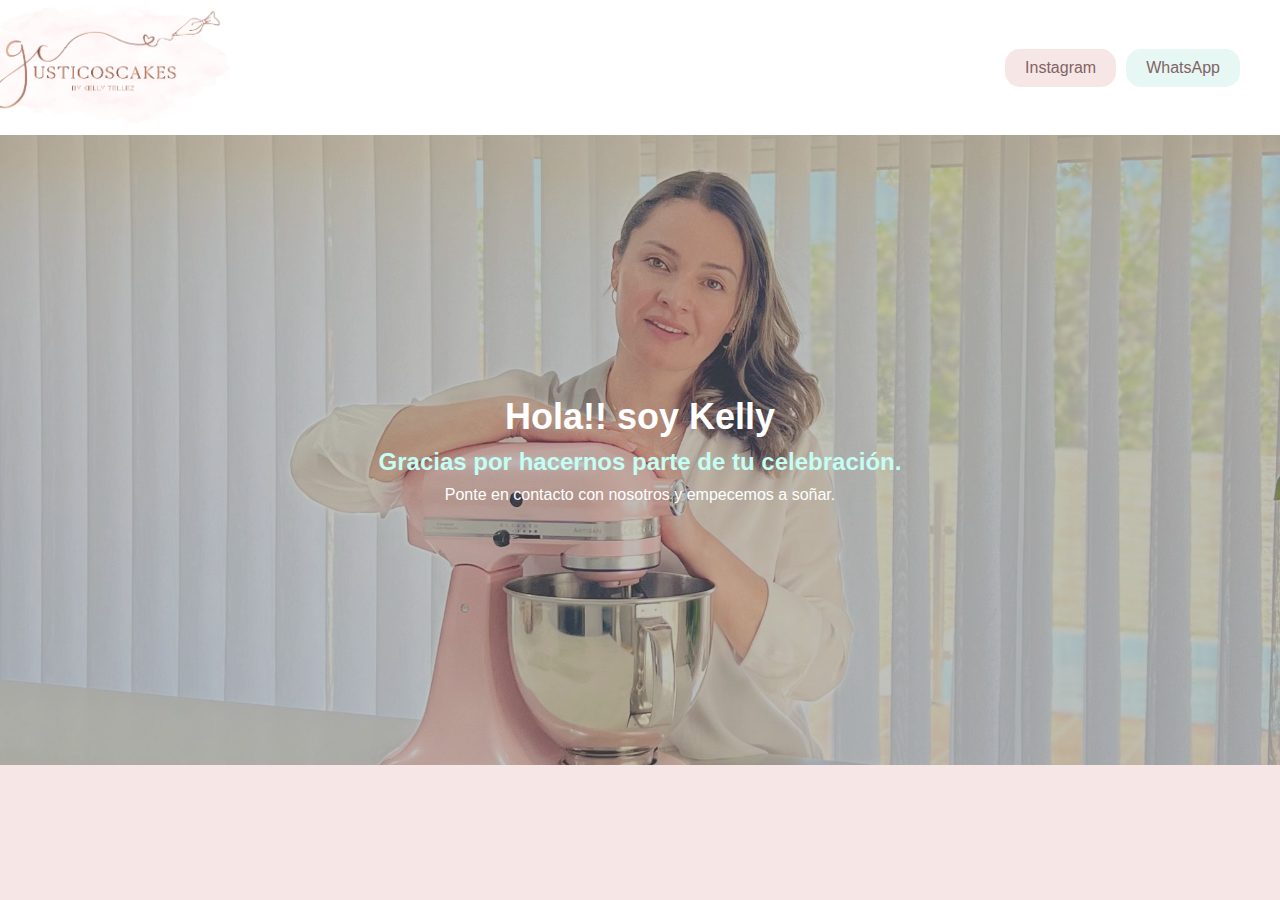
==== commit 465aad54: "Update." ====
--- a/index.html
+++ b/index.html
@@ -1,2693 +1 @@
-<!DOCTYPE html>
-<!-- saved from url=(0068)file:///Users/alex/dev/git/github/gusticoscakes.github.io/index.html -->
-<html lang="es-CO">
-
-<head>
-	<meta http-equiv="Content-Type" content="text/html; charset=UTF-8">
-
-	<meta name="viewport" content="width=device-width, initial-scale=1">
-	<link rel="profile" href="https://gmpg.org/xfn/11">
-
-	<title>gusticoscakes.com – Todos los sueños están al alcance de un bocado.</title>
-	<meta name="robots" content="max-image-preview:large">
-	<link rel="dns-prefetch" href="https://fonts.googleapis.com/">
-	<link rel="stylesheet" id="astra-theme-css-css" href="./index_files/style.min.css" media="all">
-	<style id="astra-theme-css-inline-css">
-		html {
-			font-size: 93.75%;
-		}
-
-		a,
-		.page-title {
-			color: #db9423;
-		}
-
-		a:hover,
-		a:focus {
-			color: #dba324;
-		}
-
-		body,
-		button,
-		input,
-		select,
-		textarea,
-		.ast-button,
-		.ast-custom-button {
-			font-family: 'Poppins', sans-serif;
-			font-weight: 400;
-			font-size: 15px;
-			font-size: 1rem;
-			line-height: 1.6;
-		}
-
-		blockquote {
-			color: #000000;
-		}
-
-		h1,
-		.entry-content h1,
-		h2,
-		.entry-content h2,
-		h3,
-		.entry-content h3,
-		h4,
-		.entry-content h4,
-		h5,
-		.entry-content h5,
-		h6,
-		.entry-content h6,
-		.site-title,
-		.site-title a {
-			font-family: 'Poppins', sans-serif;
-			font-weight: 400;
-		}
-
-		.site-title {
-			font-size: 35px;
-			font-size: 2.3333333333333rem;
-		}
-
-		header .custom-logo-link img {
-			max-width: 184px;
-		}
-
-		.astra-logo-svg {
-			width: 184px;
-		}
-
-		.ast-archive-description .ast-archive-title {
-			font-size: 40px;
-			font-size: 2.6666666666667rem;
-		}
-
-		.site-header .site-description {
-			font-size: 15px;
-			font-size: 1rem;
-		}
-
-		.entry-title {
-			font-size: 30px;
-			font-size: 2rem;
-		}
-
-		h1,
-		.entry-content h1 {
-			font-size: 100px;
-			font-size: 6.6666666666667rem;
-			font-weight: 400;
-			font-family: 'Abril Fatface', display;
-		}
-
-		h2,
-		.entry-content h2 {
-			font-size: 45px;
-			font-size: 3rem;
-			font-weight: 400;
-			font-family: 'Abril Fatface', display;
-		}
-
-		h3,
-		.entry-content h3 {
-			font-size: 30px;
-			font-size: 2rem;
-			font-weight: 400;
-			font-family: 'Abril Fatface', display;
-			line-height: 1.39;
-		}
-
-		h4,
-		.entry-content h4 {
-			font-size: 24px;
-			font-size: 1.6rem;
-		}
-
-		h5,
-		.entry-content h5 {
-			font-size: 20px;
-			font-size: 1.3333333333333rem;
-		}
-
-		h6,
-		.entry-content h6 {
-			font-size: 17px;
-			font-size: 1.1333333333333rem;
-		}
-
-		.ast-single-post .entry-title,
-		.page-title {
-			font-size: 30px;
-			font-size: 2rem;
-		}
-
-		::selection {
-			background-color: #686262;
-			color: #ffffff;
-		}
-
-		body,
-		h1,
-		.entry-title a,
-		.entry-content h1,
-		h2,
-		.entry-content h2,
-		h3,
-		.entry-content h3,
-		h4,
-		.entry-content h4,
-		h5,
-		.entry-content h5,
-		h6,
-		.entry-content h6 {
-			color: #1d1d23;
-		}
-
-		.tagcloud a:hover,
-		.tagcloud a:focus,
-		.tagcloud a.current-item {
-			color: #000000;
-			border-color: #db9423;
-			background-color: #db9423;
-		}
-
-		input:focus,
-		input[type="text"]:focus,
-		input[type="email"]:focus,
-		input[type="url"]:focus,
-		input[type="password"]:focus,
-		input[type="reset"]:focus,
-		input[type="search"]:focus,
-		textarea:focus {
-			border-color: #db9423;
-		}
-
-		input[type="radio"]:checked,
-		input[type=reset],
-		input[type="checkbox"]:checked,
-		input[type="checkbox"]:hover:checked,
-		input[type="checkbox"]:focus:checked,
-		input[type=range]::-webkit-slider-thumb {
-			border-color: #db9423;
-			background-color: #db9423;
-			box-shadow: none;
-		}
-
-		.site-footer a:hover+.post-count,
-		.site-footer a:focus+.post-count {
-			background: #db9423;
-			border-color: #db9423;
-		}
-
-		.single .nav-links .nav-previous,
-		.single .nav-links .nav-next {
-			color: #db9423;
-		}
-
-		.entry-meta,
-		.entry-meta * {
-			line-height: 1.45;
-			color: #db9423;
-		}
-
-		.entry-meta a:hover,
-		.entry-meta a:hover *,
-		.entry-meta a:focus,
-		.entry-meta a:focus *,
-		.page-links>.page-link,
-		.page-links .page-link:hover,
-		.post-navigation a:hover {
-			color: #dba324;
-		}
-
-		.widget-title {
-			font-size: 21px;
-			font-size: 1.4rem;
-			color: #1d1d23;
-		}
-
-		#cat option,
-		.secondary .calendar_wrap thead a,
-		.secondary .calendar_wrap thead a:visited {
-			color: #db9423;
-		}
-
-		.secondary .calendar_wrap #today,
-		.ast-progress-val span {
-			background: #db9423;
-		}
-
-		.secondary a:hover+.post-count,
-		.secondary a:focus+.post-count {
-			background: #db9423;
-			border-color: #db9423;
-		}
-
-		.calendar_wrap #today>a {
-			color: #000000;
-		}
-
-		.page-links .page-link,
-		.single .post-navigation a {
-			color: #db9423;
-		}
-
-		.main-header-menu .menu-link,
-		.ast-header-custom-item a {
-			color: #1d1d23;
-		}
-
-		.main-header-menu .menu-item:hover>.menu-link,
-		.main-header-menu .menu-item:hover>.ast-menu-toggle,
-		.main-header-menu .ast-masthead-custom-menu-items a:hover,
-		.main-header-menu .menu-item.focus>.menu-link,
-		.main-header-menu .menu-item.focus>.ast-menu-toggle,
-		.main-header-menu .current-menu-item>.menu-link,
-		.main-header-menu .current-menu-ancestor>.menu-link,
-		.main-header-menu .current-menu-item>.ast-menu-toggle,
-		.main-header-menu .current-menu-ancestor>.ast-menu-toggle {
-			color: #db9423;
-		}
-
-		.ast-header-break-point .ast-mobile-menu-buttons-minimal.menu-toggle {
-			background: transparent;
-			color: #1d1d23;
-		}
-
-		.ast-header-break-point .ast-mobile-menu-buttons-outline.menu-toggle {
-			background: transparent;
-			border: 1px solid #1d1d23;
-			color: #1d1d23;
-		}
-
-		.ast-header-break-point .ast-mobile-menu-buttons-fill.menu-toggle {
-			background: #1d1d23;
-			color: #ffffff;
-		}
-
-		.ast-page-builder-template .hentry {
-			margin: 0;
-		}
-
-		.ast-page-builder-template .site-content>.ast-container {
-			max-width: 100%;
-			padding: 0;
-		}
-
-		.ast-page-builder-template .site-content #primary {
-			padding: 0;
-			margin: 0;
-		}
-
-		.ast-page-builder-template .no-results {
-			text-align: center;
-			margin: 4em auto;
-		}
-
-		.ast-page-builder-template .ast-pagination {
-			padding: 2em;
-		}
-
-		.ast-page-builder-template .entry-header.ast-no-title.ast-no-thumbnail {
-			margin-top: 0;
-		}
-
-		.ast-page-builder-template .entry-header.ast-header-without-markup {
-			margin-top: 0;
-			margin-bottom: 0;
-		}
-
-		.ast-page-builder-template .entry-header.ast-no-title.ast-no-meta {
-			margin-bottom: 0;
-		}
-
-		.ast-page-builder-template.single .post-navigation {
-			padding-bottom: 2em;
-		}
-
-		.ast-page-builder-template.single-post .site-content>.ast-container {
-			max-width: 100%;
-		}
-
-		.ast-page-builder-template.single-post .site-content>.ast-container {
-			max-width: 100%;
-		}
-
-		.ast-page-builder-template .entry-header {
-			margin-top: 4em;
-			margin-left: auto;
-			margin-right: auto;
-			padding-left: 20px;
-			padding-right: 20px;
-		}
-
-		.ast-page-builder-template .ast-archive-description {
-			margin-top: 4em;
-			margin-left: auto;
-			margin-right: auto;
-			padding-left: 20px;
-			padding-right: 20px;
-		}
-
-		.ast-page-builder-template.ast-no-sidebar .entry-content .alignwide {
-			margin-left: 0;
-			margin-right: 0;
-		}
-
-		.single.ast-page-builder-template .entry-header {
-			padding-left: 20px;
-			padding-right: 20px;
-		}
-
-		.ast-page-builder-template.ast-no-sidebar .entry-content .alignwide {
-			margin-left: 0;
-			margin-right: 0;
-		}
-
-		.ast-small-footer {
-			color: rgba(255, 255, 255, 0.3);
-		}
-
-		.ast-small-footer>.ast-footer-overlay {
-			background-color: rgba(0, 0, 0, 0);
-			;
-		}
-
-		.ast-small-footer a {
-			color: rgba(255, 255, 255, 0.5);
-		}
-
-		.ast-small-footer a:hover {
-			color: #db9423;
-		}
-
-		.footer-adv .footer-adv-overlay {
-			border-top-style: solid;
-			border-top-color: #7a7a7a;
-		}
-
-		.wp-block-buttons.aligncenter {
-			justify-content: center;
-		}
-
-		@media (max-width:782px) {
-			.entry-content .wp-block-columns .wp-block-column {
-				margin-left: 0px;
-			}
-		}
-
-		@media (max-width:921px) {
-
-			.ast-separate-container .ast-article-post,
-			.ast-separate-container .ast-article-single {
-				padding: 1.5em 2.14em;
-			}
-
-			.ast-separate-container #primary,
-			.ast-separate-container #secondary {
-				padding: 1.5em 0;
-			}
-
-			#primary,
-			#secondary {
-				padding: 1.5em 0;
-				margin: 0;
-			}
-
-			.ast-left-sidebar #content>.ast-container {
-				display: flex;
-				flex-direction: column-reverse;
-				width: 100%;
-			}
-
-			.ast-author-box img.avatar {
-				margin: 20px 0 0 0;
-			}
-		}
-
-		@media (min-width:922px) {
-
-			.ast-separate-container.ast-right-sidebar #primary,
-			.ast-separate-container.ast-left-sidebar #primary {
-				border: 0;
-			}
-
-			.search-no-results.ast-separate-container #primary {
-				margin-bottom: 4em;
-			}
-		}
-
-		.elementor-button-wrapper .elementor-button {
-			border-style: solid;
-			border-top-width: 0;
-			border-right-width: 0;
-			border-left-width: 0;
-			border-bottom-width: 0;
-		}
-
-		body .elementor-button.elementor-size-sm,
-		body .elementor-button.elementor-size-xs,
-		body .elementor-button.elementor-size-md,
-		body .elementor-button.elementor-size-lg,
-		body .elementor-button.elementor-size-xl,
-		body .elementor-button {
-			border-radius: 50px;
-			padding-top: 17px;
-			padding-right: 35px;
-			padding-bottom: 17px;
-			padding-left: 35px;
-		}
-
-		.elementor-button-wrapper .elementor-button {
-			border-color: #db9423;
-			background-color: #51bd30;
-		}
-
-		.elementor-button-wrapper .elementor-button:hover,
-		.elementor-button-wrapper .elementor-button:focus {
-			color: #ffffff;
-			background-color: #6dc452;
-			border-color: #6dc452;
-		}
-
-		.wp-block-button .wp-block-button__link,
-		.elementor-button-wrapper .elementor-button,
-		.elementor-button-wrapper .elementor-button:visited {
-			color: #ffffff;
-		}
-
-		.elementor-button-wrapper .elementor-button {
-			font-family: inherit;
-			font-weight: inherit;
-			line-height: 1;
-		}
-
-		body .elementor-button.elementor-size-sm,
-		body .elementor-button.elementor-size-xs,
-		body .elementor-button.elementor-size-md,
-		body .elementor-button.elementor-size-lg,
-		body .elementor-button.elementor-size-xl,
-		body .elementor-button {
-			font-size: 15px;
-			font-size: 1rem;
-		}
-
-		.wp-block-button .wp-block-button__link:hover,
-		.wp-block-button .wp-block-button__link:focus {
-			color: #ffffff;
-			background-color: #6dc452;
-			border-color: #6dc452;
-		}
-
-		.elementor-widget-heading h3.elementor-heading-title {
-			line-height: 1.39;
-		}
-
-		.wp-block-button .wp-block-button__link {
-			border-style: solid;
-			border-top-width: 0;
-			border-right-width: 0;
-			border-left-width: 0;
-			border-bottom-width: 0;
-			border-color: #db9423;
-			background-color: #51bd30;
-			color: #ffffff;
-			font-family: inherit;
-			font-weight: inherit;
-			line-height: 1;
-			font-size: 15px;
-			font-size: 1rem;
-			border-radius: 50px;
-			padding-top: 17px;
-			padding-right: 35px;
-			padding-bottom: 17px;
-			padding-left: 35px;
-		}
-
-		.menu-toggle,
-		button,
-		.ast-button,
-		.ast-custom-button,
-		.button,
-		input#submit,
-		input[type="button"],
-		input[type="submit"],
-		input[type="reset"] {
-			border-style: solid;
-			border-top-width: 0;
-			border-right-width: 0;
-			border-left-width: 0;
-			border-bottom-width: 0;
-			color: #ffffff;
-			border-color: #db9423;
-			background-color: #51bd30;
-			border-radius: 50px;
-			padding-top: 17px;
-			padding-right: 35px;
-			padding-bottom: 17px;
-			padding-left: 35px;
-			font-family: inherit;
-			font-weight: inherit;
-			font-size: 15px;
-			font-size: 1rem;
-			line-height: 1;
-		}
-
-		button:focus,
-		.menu-toggle:hover,
-		button:hover,
-		.ast-button:hover,
-		.ast-custom-button:hover .button:hover,
-		.ast-custom-button:hover,
-		input[type=reset]:hover,
-		input[type=reset]:focus,
-		input#submit:hover,
-		input#submit:focus,
-		input[type="button"]:hover,
-		input[type="button"]:focus,
-		input[type="submit"]:hover,
-		input[type="submit"]:focus {
-			color: #ffffff;
-			background-color: #6dc452;
-			border-color: #6dc452;
-		}
-
-		@media (min-width:544px) {
-			.ast-container {
-				max-width: 100%;
-			}
-		}
-
-		@media (max-width:544px) {
-
-			.ast-separate-container .ast-article-post,
-			.ast-separate-container .ast-article-single,
-			.ast-separate-container .comments-title,
-			.ast-separate-container .ast-archive-description {
-				padding: 1.5em 1em;
-			}
-
-			.ast-separate-container #content .ast-container {
-				padding-left: 0.54em;
-				padding-right: 0.54em;
-			}
-
-			.ast-separate-container .ast-comment-list li.depth-1 {
-				padding: 1.5em 1em;
-				margin-bottom: 1.5em;
-			}
-
-			.ast-separate-container .ast-comment-list .bypostauthor {
-				padding: .5em;
-			}
-
-			.ast-search-menu-icon.ast-dropdown-active .search-field {
-				width: 170px;
-			}
-		}
-
-		@media (max-width:921px) {
-			.ast-mobile-header-stack .main-header-bar .ast-search-menu-icon {
-				display: inline-block;
-			}
-
-			.ast-header-break-point.ast-header-custom-item-outside .ast-mobile-header-stack .main-header-bar .ast-search-icon {
-				margin: 0;
-			}
-
-			.ast-comment-avatar-wrap img {
-				max-width: 2.5em;
-			}
-
-			.ast-separate-container .ast-comment-list li.depth-1 {
-				padding: 1.5em 2.14em;
-			}
-
-			.ast-separate-container .comment-respond {
-				padding: 2em 2.14em;
-			}
-
-			.ast-comment-meta {
-				padding: 0 1.8888em 1.3333em;
-			}
-		}
-
-		body,
-		.ast-separate-container {
-			background-color: #ffd1d1;
-			;
-			background-image: none;
-			;
-		}
-
-		@media (max-width:921px) {
-			.ast-archive-description .ast-archive-title {
-				font-size: 40px;
-			}
-
-			.entry-title {
-				font-size: 30px;
-			}
-
-			h1,
-			.entry-content h1 {
-				font-size: 60px;
-			}
-
-			h2,
-			.entry-content h2 {
-				font-size: 40px;
-			}
-
-			h3,
-			.entry-content h3 {
-				font-size: 28px;
-			}
-
-			h4,
-			.entry-content h4 {
-				font-size: 25px;
-				font-size: 1.6666666666667rem;
-			}
-
-			h5,
-			.entry-content h5 {
-				font-size: 21px;
-				font-size: 1.4rem;
-			}
-
-			h6,
-			.entry-content h6 {
-				font-size: 17px;
-				font-size: 1.1333333333333rem;
-			}
-
-			.ast-single-post .entry-title,
-			.page-title {
-				font-size: 30px;
-			}
-
-			.astra-logo-svg {
-				width: 150px;
-			}
-
-			header .custom-logo-link img,
-			.ast-header-break-point .site-logo-img .custom-mobile-logo-link img {
-				max-width: 150px;
-			}
-
-			body,
-			.ast-separate-container {
-				background-color: #ffd1d1;
-				;
-				background-image: none;
-				;
-			}
-		}
-
-		@media (max-width:544px) {
-			.ast-archive-description .ast-archive-title {
-				font-size: 40px;
-			}
-
-			.entry-title {
-				font-size: 30px;
-			}
-
-			h1,
-			.entry-content h1 {
-				font-size: 40px;
-			}
-
-			h2,
-			.entry-content h2 {
-				font-size: 30px;
-			}
-
-			h3,
-			.entry-content h3 {
-				font-size: 22px;
-			}
-
-			h4,
-			.entry-content h4 {
-				font-size: 22px;
-				font-size: 1.4666666666667rem;
-			}
-
-			.ast-single-post .entry-title,
-			.page-title {
-				font-size: 30px;
-			}
-
-			.ast-header-break-point .site-branding img,
-			.ast-header-break-point .custom-logo-link img {
-				max-width: 120px;
-			}
-
-			.astra-logo-svg {
-				width: 120px;
-			}
-
-			.ast-header-break-point .site-logo-img .custom-mobile-logo-link img {
-				max-width: 120px;
-			}
-
-			body,
-			.ast-separate-container {
-				background-color: #ffd1d1;
-				;
-				background-image: none;
-				;
-			}
-		}
-
-		@media (max-width:921px) {
-			html {
-				font-size: 85.5%;
-			}
-		}
-
-		@media (max-width:544px) {
-			html {
-				font-size: 85.5%;
-			}
-		}
-
-		@media (min-width:922px) {
-			.ast-container {
-				max-width: 1240px;
-			}
-		}
-
-		@font-face {
-			font-family: "Astra";
-			src: url(./fonts/astra.woff) format("woff"), url(./fonts/astra.ttf) format("truetype"), url(./fonts/astra.svg) format("svg");
-			font-weight: normal;
-			font-style: normal;
-			font-display: fallback;
-		}
-
-		@media (max-width:921px) {
-			.main-header-bar .main-header-bar-navigation {
-				display: none;
-			}
-		}
-
-		.ast-desktop .main-header-menu.submenu-with-border .sub-menu,
-		.ast-desktop .main-header-menu.submenu-with-border .astra-full-megamenu-wrapper {
-			border-color: #686262;
-		}
-
-		.ast-desktop .main-header-menu.submenu-with-border .sub-menu {
-			border-top-width: 1px;
-			border-right-width: 1px;
-			border-left-width: 1px;
-			border-bottom-width: 1px;
-			border-style: solid;
-		}
-
-		.ast-desktop .main-header-menu.submenu-with-border .sub-menu .sub-menu {
-			top: -1px;
-		}
-
-		.ast-desktop .main-header-menu.submenu-with-border .sub-menu .menu-link,
-		.ast-desktop .main-header-menu.submenu-with-border .children .menu-link {
-			border-bottom-width: 1px;
-			border-style: solid;
-			border-color: #eaeaea;
-		}
-
-		@media (min-width:922px) {
-
-			.main-header-menu .sub-menu .menu-item.ast-left-align-sub-menu:hover>.sub-menu,
-			.main-header-menu .sub-menu .menu-item.ast-left-align-sub-menu.focus>.sub-menu {
-				margin-left: -2px;
-			}
-		}
-
-		.ast-small-footer {
-			border-top-style: solid;
-			border-top-width: 0;
-			border-top-color: #7a7a7a;
-		}
-
-		.ast-breadcrumbs .trail-browse,
-		.ast-breadcrumbs .trail-items,
-		.ast-breadcrumbs .trail-items li {
-			display: inline-block;
-			margin: 0;
-			padding: 0;
-			border: none;
-			background: inherit;
-			text-indent: 0;
-		}
-
-		.ast-breadcrumbs .trail-browse {
-			font-size: inherit;
-			font-style: inherit;
-			font-weight: inherit;
-			color: inherit;
-		}
-
-		.ast-breadcrumbs .trail-items {
-			list-style: none;
-		}
-
-		.trail-items li::after {
-			padding: 0 0.3em;
-			content: "\00bb";
-		}
-
-		.trail-items li:last-of-type::after {
-			display: none;
-		}
-
-		h1,
-		.entry-content h1,
-		h2,
-		.entry-content h2,
-		h3,
-		.entry-content h3,
-		h4,
-		.entry-content h4,
-		h5,
-		.entry-content h5,
-		h6,
-		.entry-content h6 {
-			color: #000000;
-		}
-
-		.elementor-widget-heading .elementor-heading-title {
-			margin: 0;
-		}
-
-		.elementor-post.elementor-grid-item.hentry {
-			margin-bottom: 0;
-		}
-
-		.woocommerce div.product .elementor-element.elementor-products-grid .related.products ul.products li.product,
-		.elementor-element .elementor-wc-products .woocommerce[class*='columns-'] ul.products li.product {
-			width: auto;
-			margin: 0;
-			float: none;
-		}
-
-		.ast-left-sidebar .elementor-section.elementor-section-stretched,
-		.ast-right-sidebar .elementor-section.elementor-section-stretched {
-			max-width: 100%;
-			left: 0 !important;
-		}
-
-		.elementor-template-full-width .ast-container {
-			display: block;
-		}
-
-		.ast-header-break-point .main-header-bar {
-			border-bottom-width: 0;
-		}
-
-		@media (min-width:922px) {
-			.main-header-bar {
-				border-bottom-width: 0;
-			}
-		}
-
-		.ast-safari-browser-less-than-11 .main-header-menu .menu-item,
-		.ast-safari-browser-less-than-11 .main-header-bar .ast-masthead-custom-menu-items {
-			display: block;
-		}
-
-		.main-header-menu .menu-item,
-		#astra-footer-menu .menu-item,
-		.main-header-bar .ast-masthead-custom-menu-items {
-			-js-display: flex;
-			display: flex;
-			-webkit-box-pack: center;
-			-webkit-justify-content: center;
-			-moz-box-pack: center;
-			-ms-flex-pack: center;
-			justify-content: center;
-			-webkit-box-orient: vertical;
-			-webkit-box-direction: normal;
-			-webkit-flex-direction: column;
-			-moz-box-orient: vertical;
-			-moz-box-direction: normal;
-			-ms-flex-direction: column;
-			flex-direction: column;
-		}
-
-		.main-header-menu>.menu-item>.menu-link,
-		#astra-footer-menu>.menu-item>.menu-link,
-		{
-		height: 100%;
-		-webkit-box-align: center;
-		-webkit-align-items: center;
-		-moz-box-align: center;
-		-ms-flex-align: center;
-		align-items: center;
-		-js-display: flex;
-		display: flex;
-		}
-
-		.ast-primary-menu-disabled .main-header-bar .ast-masthead-custom-menu-items {
-			flex: unset;
-		}
-
-		.header-main-layout-1 .ast-flex.main-header-container,
-		.header-main-layout-3 .ast-flex.main-header-container {
-			-webkit-align-content: center;
-			-ms-flex-line-pack: center;
-			align-content: center;
-			-webkit-box-align: center;
-			-webkit-align-items: center;
-			-moz-box-align: center;
-			-ms-flex-align: center;
-			align-items: center;
-		}
-
-		.main-header-menu .sub-menu .menu-item.menu-item-has-children>.menu-link:after {
-			position: absolute;
-			right: 1em;
-			top: 50%;
-			transform: translate(0, -50%) rotate(270deg);
-		}
-
-		.ast-header-break-point .main-header-bar .main-header-bar-navigation .page_item_has_children>.ast-menu-toggle::before,
-		.ast-header-break-point .main-header-bar .main-header-bar-navigation .menu-item-has-children>.ast-menu-toggle::before,
-		.ast-mobile-popup-drawer .main-header-bar-navigation .menu-item-has-children>.ast-menu-toggle::before,
-		.ast-header-break-point .ast-mobile-header-wrap .main-header-bar-navigation .menu-item-has-children>.ast-menu-toggle::before {
-			font-weight: bold;
-			content: "\e900";
-			font-family: Astra;
-			text-decoration: inherit;
-			display: inline-block;
-		}
-
-		.ast-header-break-point .main-navigation ul.sub-menu .menu-item .menu-link:before {
-			content: "\e900";
-			font-family: Astra;
-			font-size: .65em;
-			text-decoration: inherit;
-			display: inline-block;
-			transform: translate(0, -2px) rotateZ(270deg);
-			margin-right: 5px;
-		}
-
-		.widget_search .search-form:after {
-			font-family: Astra;
-			font-size: 1.2em;
-			font-weight: normal;
-			content: "\e8b6";
-			position: absolute;
-			top: 50%;
-			right: 15px;
-			transform: translate(0, -50%);
-		}
-
-		.astra-search-icon::before {
-			content: "\e8b6";
-			font-family: Astra;
-			font-style: normal;
-			font-weight: normal;
-			text-decoration: inherit;
-			text-align: center;
-			-webkit-font-smoothing: antialiased;
-			-moz-osx-font-smoothing: grayscale;
-		}
-
-		.main-header-bar .main-header-bar-navigation .page_item_has_children>a:after,
-		.main-header-bar .main-header-bar-navigation .menu-item-has-children>a:after,
-		.site-header-focus-item .main-header-bar-navigation .menu-item-has-children>.menu-link:after {
-			content: "\e900";
-			display: inline-block;
-			font-family: Astra;
-			font-size: .6rem;
-			font-weight: bold;
-			text-rendering: auto;
-			-webkit-font-smoothing: antialiased;
-			-moz-osx-font-smoothing: grayscale;
-			margin-left: 10px;
-			line-height: normal;
-		}
-
-		.ast-mobile-popup-drawer .main-header-bar-navigation .ast-submenu-expanded>.ast-menu-toggle::before {
-			transform: rotateX(180deg);
-		}
-
-		.ast-header-break-point .main-header-bar-navigation .menu-item-has-children>.menu-link:after {
-			display: none;
-		}
-	</style>
-	<link rel="stylesheet" id="astra-google-fonts-css" href="./index_files/css" media="all">
-	<link rel="stylesheet" id="astra-menu-animation-css" href="./index_files/menu-animation.min.css" media="all">
-	<link rel="stylesheet" id="wp-block-library-css" href="./index_files/style(1).min.css" media="all">
-	<style id="classic-theme-styles-inline-css">
-		/*! This file is auto-generated */
-		.wp-block-button__link {
-			color: #fff;
-			background-color: #32373c;
-			border-radius: 9999px;
-			box-shadow: none;
-			text-decoration: none;
-			padding: calc(.667em + 2px) calc(1.333em + 2px);
-			font-size: 1.125em
-		}
-
-		.wp-block-file__button {
-			background: #32373c;
-			color: #fff;
-			text-decoration: none
-		}
-	</style>
-	<style id="global-styles-inline-css">
-		body {
-			--wp--preset--color--black: #000000;
-			--wp--preset--color--cyan-bluish-gray: #abb8c3;
-			--wp--preset--color--white: #ffffff;
-			--wp--preset--color--pale-pink: #f78da7;
-			--wp--preset--color--vivid-red: #cf2e2e;
-			--wp--preset--color--luminous-vivid-orange: #ff6900;
-			--wp--preset--color--luminous-vivid-amber: #fcb900;
-			--wp--preset--color--light-green-cyan: #7bdcb5;
-			--wp--preset--color--vivid-green-cyan: #00d084;
-			--wp--preset--color--pale-cyan-blue: #8ed1fc;
-			--wp--preset--color--vivid-cyan-blue: #0693e3;
-			--wp--preset--color--vivid-purple: #9b51e0;
-			--wp--preset--gradient--vivid-cyan-blue-to-vivid-purple: linear-gradient(135deg, rgba(6, 147, 227, 1) 0%, rgb(155, 81, 224) 100%);
-			--wp--preset--gradient--light-green-cyan-to-vivid-green-cyan: linear-gradient(135deg, rgb(122, 220, 180) 0%, rgb(0, 208, 130) 100%);
-			--wp--preset--gradient--luminous-vivid-amber-to-luminous-vivid-orange: linear-gradient(135deg, rgba(252, 185, 0, 1) 0%, rgba(255, 105, 0, 1) 100%);
-			--wp--preset--gradient--luminous-vivid-orange-to-vivid-red: linear-gradient(135deg, rgba(255, 105, 0, 1) 0%, rgb(207, 46, 46) 100%);
-			--wp--preset--gradient--very-light-gray-to-cyan-bluish-gray: linear-gradient(135deg, rgb(238, 238, 238) 0%, rgb(169, 184, 195) 100%);
-			--wp--preset--gradient--cool-to-warm-spectrum: linear-gradient(135deg, rgb(74, 234, 220) 0%, rgb(151, 120, 209) 20%, rgb(207, 42, 186) 40%, rgb(238, 44, 130) 60%, rgb(251, 105, 98) 80%, rgb(254, 248, 76) 100%);
-			--wp--preset--gradient--blush-light-purple: linear-gradient(135deg, rgb(255, 206, 236) 0%, rgb(152, 150, 240) 100%);
-			--wp--preset--gradient--blush-bordeaux: linear-gradient(135deg, rgb(254, 205, 165) 0%, rgb(254, 45, 45) 50%, rgb(107, 0, 62) 100%);
-			--wp--preset--gradient--luminous-dusk: linear-gradient(135deg, rgb(255, 203, 112) 0%, rgb(199, 81, 192) 50%, rgb(65, 88, 208) 100%);
-			--wp--preset--gradient--pale-ocean: linear-gradient(135deg, rgb(255, 245, 203) 0%, rgb(182, 227, 212) 50%, rgb(51, 167, 181) 100%);
-			--wp--preset--gradient--electric-grass: linear-gradient(135deg, rgb(202, 248, 128) 0%, rgb(113, 206, 126) 100%);
-			--wp--preset--gradient--midnight: linear-gradient(135deg, rgb(2, 3, 129) 0%, rgb(40, 116, 252) 100%);
-			--wp--preset--font-size--small: 13px;
-			--wp--preset--font-size--medium: 20px;
-			--wp--preset--font-size--large: 36px;
-			--wp--preset--font-size--x-large: 42px;
-			--wp--preset--spacing--20: 0.44rem;
-			--wp--preset--spacing--30: 0.67rem;
-			--wp--preset--spacing--40: 1rem;
-			--wp--preset--spacing--50: 1.5rem;
-			--wp--preset--spacing--60: 2.25rem;
-			--wp--preset--spacing--70: 3.38rem;
-			--wp--preset--spacing--80: 5.06rem;
-			--wp--preset--shadow--natural: 6px 6px 9px rgba(0, 0, 0, 0.2);
-			--wp--preset--shadow--deep: 12px 12px 50px rgba(0, 0, 0, 0.4);
-			--wp--preset--shadow--sharp: 6px 6px 0px rgba(0, 0, 0, 0.2);
-			--wp--preset--shadow--outlined: 6px 6px 0px -3px rgba(255, 255, 255, 1), 6px 6px rgba(0, 0, 0, 1);
-			--wp--preset--shadow--crisp: 6px 6px 0px rgba(0, 0, 0, 1);
-		}
-
-		:where(.is-layout-flex) {
-			gap: 0.5em;
-		}
-
-		:where(.is-layout-grid) {
-			gap: 0.5em;
-		}
-
-		body .is-layout-flow>.alignleft {
-			float: left;
-			margin-inline-start: 0;
-			margin-inline-end: 2em;
-		}
-
-		body .is-layout-flow>.alignright {
-			float: right;
-			margin-inline-start: 2em;
-			margin-inline-end: 0;
-		}
-
-		body .is-layout-flow>.aligncenter {
-			margin-left: auto !important;
-			margin-right: auto !important;
-		}
-
-		body .is-layout-constrained>.alignleft {
-			float: left;
-			margin-inline-start: 0;
-			margin-inline-end: 2em;
-		}
-
-		body .is-layout-constrained>.alignright {
-			float: right;
-			margin-inline-start: 2em;
-			margin-inline-end: 0;
-		}
-
-		body .is-layout-constrained>.aligncenter {
-			margin-left: auto !important;
-			margin-right: auto !important;
-		}
-
-		body .is-layout-constrained> :where(:not(.alignleft):not(.alignright):not(.alignfull)) {
-			max-width: var(--wp--style--global--content-size);
-			margin-left: auto !important;
-			margin-right: auto !important;
-		}
-
-		body .is-layout-constrained>.alignwide {
-			max-width: var(--wp--style--global--wide-size);
-		}
-
-		body .is-layout-flex {
-			display: flex;
-		}
-
-		body .is-layout-flex {
-			flex-wrap: wrap;
-			align-items: center;
-		}
-
-		body .is-layout-flex>* {
-			margin: 0;
-		}
-
-		body .is-layout-grid {
-			display: grid;
-		}
-
-		body .is-layout-grid>* {
-			margin: 0;
-		}
-
-		:where(.wp-block-columns.is-layout-flex) {
-			gap: 2em;
-		}
-
-		:where(.wp-block-columns.is-layout-grid) {
-			gap: 2em;
-		}
-
-		:where(.wp-block-post-template.is-layout-flex) {
-			gap: 1.25em;
-		}
-
-		:where(.wp-block-post-template.is-layout-grid) {
-			gap: 1.25em;
-		}
-
-		.has-black-color {
-			color: var(--wp--preset--color--black) !important;
-		}
-
-		.has-cyan-bluish-gray-color {
-			color: var(--wp--preset--color--cyan-bluish-gray) !important;
-		}
-
-		.has-white-color {
-			color: var(--wp--preset--color--white) !important;
-		}
-
-		.has-pale-pink-color {
-			color: var(--wp--preset--color--pale-pink) !important;
-		}
-
-		.has-vivid-red-color {
-			color: var(--wp--preset--color--vivid-red) !important;
-		}
-
-		.has-luminous-vivid-orange-color {
-			color: var(--wp--preset--color--luminous-vivid-orange) !important;
-		}
-
-		.has-luminous-vivid-amber-color {
-			color: var(--wp--preset--color--luminous-vivid-amber) !important;
-		}
-
-		.has-light-green-cyan-color {
-			color: var(--wp--preset--color--light-green-cyan) !important;
-		}
-
-		.has-vivid-green-cyan-color {
-			color: var(--wp--preset--color--vivid-green-cyan) !important;
-		}
-
-		.has-pale-cyan-blue-color {
-			color: var(--wp--preset--color--pale-cyan-blue) !important;
-		}
-
-		.has-vivid-cyan-blue-color {
-			color: var(--wp--preset--color--vivid-cyan-blue) !important;
-		}
-
-		.has-vivid-purple-color {
-			color: var(--wp--preset--color--vivid-purple) !important;
-		}
-
-		.has-black-background-color {
-			background-color: var(--wp--preset--color--black) !important;
-		}
-
-		.has-cyan-bluish-gray-background-color {
-			background-color: var(--wp--preset--color--cyan-bluish-gray) !important;
-		}
-
-		.has-white-background-color {
-			background-color: var(--wp--preset--color--white) !important;
-		}
-
-		.has-pale-pink-background-color {
-			background-color: var(--wp--preset--color--pale-pink) !important;
-		}
-
-		.has-vivid-red-background-color {
-			background-color: var(--wp--preset--color--vivid-red) !important;
-		}
-
-		.has-luminous-vivid-orange-background-color {
-			background-color: var(--wp--preset--color--luminous-vivid-orange) !important;
-		}
-
-		.has-luminous-vivid-amber-background-color {
-			background-color: var(--wp--preset--color--luminous-vivid-amber) !important;
-		}
-
-		.has-light-green-cyan-background-color {
-			background-color: var(--wp--preset--color--light-green-cyan) !important;
-		}
-
-		.has-vivid-green-cyan-background-color {
-			background-color: var(--wp--preset--color--vivid-green-cyan) !important;
-		}
-
-		.has-pale-cyan-blue-background-color {
-			background-color: var(--wp--preset--color--pale-cyan-blue) !important;
-		}
-
-		.has-vivid-cyan-blue-background-color {
-			background-color: var(--wp--preset--color--vivid-cyan-blue) !important;
-		}
-
-		.has-vivid-purple-background-color {
-			background-color: var(--wp--preset--color--vivid-purple) !important;
-		}
-
-		.has-black-border-color {
-			border-color: var(--wp--preset--color--black) !important;
-		}
-
-		.has-cyan-bluish-gray-border-color {
-			border-color: var(--wp--preset--color--cyan-bluish-gray) !important;
-		}
-
-		.has-white-border-color {
-			border-color: var(--wp--preset--color--white) !important;
-		}
-
-		.has-pale-pink-border-color {
-			border-color: var(--wp--preset--color--pale-pink) !important;
-		}
-
-		.has-vivid-red-border-color {
-			border-color: var(--wp--preset--color--vivid-red) !important;
-		}
-
-		.has-luminous-vivid-orange-border-color {
-			border-color: var(--wp--preset--color--luminous-vivid-orange) !important;
-		}
-
-		.has-luminous-vivid-amber-border-color {
-			border-color: var(--wp--preset--color--luminous-vivid-amber) !important;
-		}
-
-		.has-light-green-cyan-border-color {
-			border-color: var(--wp--preset--color--light-green-cyan) !important;
-		}
-
-		.has-vivid-green-cyan-border-color {
-			border-color: var(--wp--preset--color--vivid-green-cyan) !important;
-		}
-
-		.has-pale-cyan-blue-border-color {
-			border-color: var(--wp--preset--color--pale-cyan-blue) !important;
-		}
-
-		.has-vivid-cyan-blue-border-color {
-			border-color: var(--wp--preset--color--vivid-cyan-blue) !important;
-		}
-
-		.has-vivid-purple-border-color {
-			border-color: var(--wp--preset--color--vivid-purple) !important;
-		}
-
-		.has-vivid-cyan-blue-to-vivid-purple-gradient-background {
-			background: var(--wp--preset--gradient--vivid-cyan-blue-to-vivid-purple) !important;
-		}
-
-		.has-light-green-cyan-to-vivid-green-cyan-gradient-background {
-			background: var(--wp--preset--gradient--light-green-cyan-to-vivid-green-cyan) !important;
-		}
-
-		.has-luminous-vivid-amber-to-luminous-vivid-orange-gradient-background {
-			background: var(--wp--preset--gradient--luminous-vivid-amber-to-luminous-vivid-orange) !important;
-		}
-
-		.has-luminous-vivid-orange-to-vivid-red-gradient-background {
-			background: var(--wp--preset--gradient--luminous-vivid-orange-to-vivid-red) !important;
-		}
-
-		.has-very-light-gray-to-cyan-bluish-gray-gradient-background {
-			background: var(--wp--preset--gradient--very-light-gray-to-cyan-bluish-gray) !important;
-		}
-
-		.has-cool-to-warm-spectrum-gradient-background {
-			background: var(--wp--preset--gradient--cool-to-warm-spectrum) !important;
-		}
-
-		.has-blush-light-purple-gradient-background {
-			background: var(--wp--preset--gradient--blush-light-purple) !important;
-		}
-
-		.has-blush-bordeaux-gradient-background {
-			background: var(--wp--preset--gradient--blush-bordeaux) !important;
-		}
-
-		.has-luminous-dusk-gradient-background {
-			background: var(--wp--preset--gradient--luminous-dusk) !important;
-		}
-
-		.has-pale-ocean-gradient-background {
-			background: var(--wp--preset--gradient--pale-ocean) !important;
-		}
-
-		.has-electric-grass-gradient-background {
-			background: var(--wp--preset--gradient--electric-grass) !important;
-		}
-
-		.has-midnight-gradient-background {
-			background: var(--wp--preset--gradient--midnight) !important;
-		}
-
-		.has-small-font-size {
-			font-size: var(--wp--preset--font-size--small) !important;
-		}
-
-		.has-medium-font-size {
-			font-size: var(--wp--preset--font-size--medium) !important;
-		}
-
-		.has-large-font-size {
-			font-size: var(--wp--preset--font-size--large) !important;
-		}
-
-		.has-x-large-font-size {
-			font-size: var(--wp--preset--font-size--x-large) !important;
-		}
-
-		.wp-block-navigation a:where(:not(.wp-element-button)) {
-			color: inherit;
-		}
-
-		:where(.wp-block-post-template.is-layout-flex) {
-			gap: 1.25em;
-		}
-
-		:where(.wp-block-post-template.is-layout-grid) {
-			gap: 1.25em;
-		}
-
-		:where(.wp-block-columns.is-layout-flex) {
-			gap: 2em;
-		}
-
-		:where(.wp-block-columns.is-layout-grid) {
-			gap: 2em;
-		}
-
-		.wp-block-pullquote {
-			font-size: 1.5em;
-			line-height: 1.6;
-		}
-	</style>
-	<link rel="stylesheet" id="hfe-style-css" href="./index_files/header-footer-elementor.css" media="all">
-	<link rel="stylesheet" id="elementor-icons-css" href="./index_files/elementor-icons.min.css" media="all">
-	<link rel="stylesheet" id="elementor-frontend-css" href="./index_files/frontend.min.css" media="all">
-	<link rel="stylesheet" id="elementor-post-523-css" href="./index_files/post-523.css" media="all">
-	<link rel="stylesheet" id="font-awesome-5-all-css" href="./index_files/all.min.css" media="all">
-	<link rel="stylesheet" id="font-awesome-4-shim-css" href="./index_files/v4-shims.min.css" media="all">
-	<link rel="stylesheet" id="elementor-post-8-css" href="./index_files/post-8.css" media="all">
-	<link rel="stylesheet" id="hfe-widgets-style-css" href="./index_files/frontend.css" media="all">
-	<link rel="stylesheet" id="elementor-post-430-css" href="./index_files/post-430.css" media="all">
-	<link rel="stylesheet" id="google-fonts-1-css" href="./index_files/css(1)" media="all">
-	<link rel="stylesheet" id="elementor-icons-shared-0-css" href="./index_files/fontawesome.min.css" media="all">
-	<link rel="stylesheet" id="elementor-icons-fa-brands-css" href="./index_files/brands.min.css" media="all">
-	<link rel="preconnect" href="https://fonts.gstatic.com/" crossorigin=""><!--[if IE]>
-<script src="https://gusticoscakes.com/wp-content/themes/astra/assets/js/minified/flexibility.min.js?ver=3.4.3" id="astra-flexibility-js"></script>
-<script id="astra-flexibility-js-after">
-flexibility(document.documentElement);
-</script>
-<![endif]-->
-	<script src="./index_files/v4-shims.min.js" id="font-awesome-4-shim-js"></script>
-	<link rel="https://api.w.org/" href="https://gusticoscakes.com/index.html?rest_route=/">
-	<link rel="EditURI" type="application/rsd+xml" title="RSD" href="https://gusticoscakes.com/xmlrpc.php?rsd">
-	<meta name="generator" content="WordPress 6.4.2">
-	<link rel="canonical" href="https://gusticoscakes.com/">
-	<link rel="shortlink" href="https://gusticoscakes.com/">
-	<style>
-		.recentcomments a {
-			display: inline !important;
-			padding: 0 !important;
-			margin: 0 !important;
-		}
-	</style>
-</head>
-
-<body itemtype="https://schema.org/WebPage" itemscope="itemscope"
-	class="home page-template-default page page-id-8 wp-custom-logo ehf-footer ehf-template-astra ehf-stylesheet-astra ast-page-builder-template ast-no-sidebar astra-3.4.3 ast-header-custom-item-inside ast-single-post ast-inherit-site-logo-transparent elementor-default elementor-kit-523 elementor-page elementor-page-8 e--ua-blink e--ua-chrome e--ua-mac e--ua-webkit ast-mouse-clicked ast-desktop"
-	style="" data-elementor-device-mode="widescreen">
-	<div class="hfeed site" id="page">
-		<a class="skip-link screen-reader-text" href="https://gusticoscakes.com/">Ir al contenido</a>
-		<header
-			class="site-header ast-primary-submenu-animation-fade header-main-layout-1 ast-primary-menu-enabled ast-menu-toggle-icon ast-mobile-header-inline"
-			id="masthead" itemtype="https://schema.org/WPHeader" itemscope="itemscope" itemid="#masthead">
-
-			<div class="main-header-bar-wrap">
-				<div class="main-header-bar">
-					<div class="ast-container">
-
-						<div class="ast-flex main-header-container">
-
-							<div class="site-branding">
-								<div class="ast-site-identity" itemtype="https://schema.org/Organization"
-									itemscope="itemscope">
-									<span class="site-logo-img"><a href="https://gusticoscakes.com/"
-											class="custom-logo-link" rel="home" aria-current="page"><img width="184"
-												height="66"
-												src="./img/cropped-LOGO-LETRA-GUSTICOSCAKES.001-1-184x66.png"
-												class="custom-logo" alt="gusticoscakes.com" decoding="async"
-												srcset="https://jalexrb.github.io/gusticoscakes.github.io/img/cropped-LOGO-LETRA-GUSTICOSCAKES.001-1-184x66.png 184w, https://jalexrb.github.io/gusticoscakes.github.io/img/cropped-LOGO-LETRA-GUSTICOSCAKES.001-1-300x108.png 300w, https://jalexrb.github.io/gusticoscakes.github.io/img/cropped-LOGO-LETRA-GUSTICOSCAKES.001-1.png 552w"
-												sizes="(max-width: 184px) 100vw, 184px"></a></span>
-								</div>
-							</div>
-
-							<!-- .site-branding -->
-							<div class="ast-mobile-menu-buttons">
-
-
-								<div class="ast-button-wrap">
-									<button type="button"
-										class="menu-toggle main-header-menu-toggle ast-mobile-menu-buttons-fill"
-										aria-controls="primary-menu" aria-expanded="false" data-index="0">
-										<span class="screen-reader-text">Menú principal</span>
-										<span class="ast-icon icon-menu-bars"><span
-												class="menu-toggle-icon"></span></span> </button>
-								</div>
-
-
-							</div>
-							<div class="ast-main-header-bar-alignment">
-								<div class="main-header-bar-navigation">
-									<nav class="ast-flex-grow-1 navigation-accessibility" id="site-navigation"
-										aria-label="Navegación del sitio"
-										itemtype="https://schema.org/SiteNavigationElement" itemscope="itemscope">
-										<div class="main-navigation">
-											<ul id="primary-menu"
-												class="main-header-menu ast-nav-menu ast-flex ast-justify-content-flex-end  submenu-with-border astra-menu-animation-fade "
-												aria-expanded="false">
-
-
-
-												<li class="ast-masthead-custom-menu-items button-custom-menu-item">
-													<a class="ast-custom-button-link" href="https://www.instagram.com/gusticoscakes/"
-														target="_blank" rel="Instagram">
-														<div class="ast-button" style="background-color:rgb(235, 82, 112)">Instagram</div>
-													</a><a class="menu-link" href="https://www.instagram.com/gusticoscakes/"
-														target="_blank" rel="Instagram">Instagram</a>
-												</li>
-
-												<li class="ast-masthead-custom-menu-items button-custom-menu-item">
-													<a class="ast-custom-button-link" href="https://wa.me/+34603294260"
-														target="_blank" rel="WhatsApp">
-														<div class="ast-button">WhatsApp</div>
-													</a><a class="menu-link" href="https://wa.me/+34603294260"
-														target="_blank" rel="WhatsApp">WhatsApp</a>
-												</li>
-											</ul>
-										</div>
-									</nav>
-								</div>
-							</div>
-						</div><!-- Main Header Container -->
-					</div><!-- ast-row -->
-				</div> <!-- Main Header Bar -->
-			</div> <!-- Main Header Bar Wrap -->
-		</header><!-- #masthead -->
-		<div id="content" class="site-content">
-			<div class="ast-container">
-
-
-				<div id="primary" class="content-area primary">
-
-
-					<main id="main" class="site-main">
-						<article class="post-8 page type-page status-publish ast-article-single" id="post-8"
-							itemtype="https://schema.org/CreativeWork" itemscope="itemscope">
-							<header class="entry-header ast-header-without-markup">
-
-							</header><!-- .entry-header -->
-
-							<div class="entry-content clear" itemprop="text">
-
-
-								<div data-elementor-type="wp-post" data-elementor-id="8" class="elementor elementor-8">
-									<section
-										class="elementor-section elementor-top-section elementor-element elementor-element-3c635b68 elementor-section-height-min-height elementor-section-content-middle elementor-section-boxed elementor-section-height-default elementor-section-items-middle"
-										data-id="3c635b68" data-element_type="section"
-										data-settings="{&quot;background_background&quot;:&quot;classic&quot;,&quot;shape_divider_bottom&quot;:&quot;wave-brush&quot;}">
-										<div class="elementor-background-overlay"></div>
-										<div class="elementor-shape elementor-shape-bottom" data-negative="false">
-											<svg xmlns="http://www.w3.org/2000/svg" viewBox="0 0 283.5 27.8"
-												preserveAspectRatio="none">
-												<path class="elementor-shape-fill"
-													d="M283.5,9.7c0,0-7.3,4.3-14,4.6c-6.8,0.3-12.6,0-20.9-1.5c-11.3-2-33.1-10.1-44.7-5.7	s-12.1,4.6-18,7.4c-6.6,3.2-20,9.6-36.6,9.3C131.6,23.5,99.5,7.2,86.3,8c-1.4,0.1-6.6,0.8-10.5,2c-3.8,1.2-9.4,3.8-17,4.7	c-3.2,0.4-8.3,1.1-14.2,0.9c-1.5-0.1-6.3-0.4-12-1.6c-5.7-1.2-11-3.1-15.8-3.7C6.5,9.2,0,10.8,0,10.8V0h283.5V9.7z M260.8,11.3	c-0.7-1-2-0.4-4.3-0.4c-2.3,0-6.1-1.2-5.8-1.1c0.3,0.1,3.1,1.5,6,1.9C259.7,12.2,261.4,12.3,260.8,11.3z M242.4,8.6	c0,0-2.4-0.2-5.6-0.9c-3.2-0.8-10.3-2.8-15.1-3.5c-8.2-1.1-15.8,0-15.1,0.1c0.8,0.1,9.6-0.6,17.6,1.1c3.3,0.7,9.3,2.2,12.4,2.7	C239.9,8.7,242.4,8.6,242.4,8.6z M185.2,8.5c1.7-0.7-13.3,4.7-18.5,6.1c-2.1,0.6-6.2,1.6-10,2c-3.9,0.4-8.9,0.4-8.8,0.5	c0,0.2,5.8,0.8,11.2,0c5.4-0.8,5.2-1.1,7.6-1.6C170.5,14.7,183.5,9.2,185.2,8.5z M199.1,6.9c0.2,0-0.8-0.4-4.8,1.1	c-4,1.5-6.7,3.5-6.9,3.7c-0.2,0.1,3.5-1.8,6.6-3C197,7.5,199,6.9,199.1,6.9z M283,6c-0.1,0.1-1.9,1.1-4.8,2.5s-6.9,2.8-6.7,2.7	c0.2,0,3.5-0.6,7.4-2.5C282.8,6.8,283.1,5.9,283,6z M31.3,11.6c0.1-0.2-1.9-0.2-4.5-1.2s-5.4-1.6-7.8-2C15,7.6,7.3,8.5,7.7,8.6	C8,8.7,15.9,8.3,20.2,9.3c2.2,0.5,2.4,0.5,5.7,1.6S31.2,11.9,31.3,11.6z M73,9.2c0.4-0.1,3.5-1.6,8.4-2.6c4.9-1.1,8.9-0.5,8.9-0.8	c0-0.3-1-0.9-6.2-0.3S72.6,9.3,73,9.2z M71.6,6.7C71.8,6.8,75,5.4,77.3,5c2.3-0.3,1.9-0.5,1.9-0.6c0-0.1-1.1-0.2-2.7,0.2	C74.8,5.1,71.4,6.6,71.6,6.7z M93.6,4.4c0.1,0.2,3.5,0.8,5.6,1.8c2.1,1,1.8,0.6,1.9,0.5c0.1-0.1-0.8-0.8-2.4-1.3	C97.1,4.8,93.5,4.2,93.6,4.4z M65.4,11.1c-0.1,0.3,0.3,0.5,1.9-0.2s2.6-1.3,2.2-1.2s-0.9,0.4-2.5,0.8C65.3,10.9,65.5,10.8,65.4,11.1	z M34.5,12.4c-0.2,0,2.1,0.8,3.3,0.9c1.2,0.1,2,0.1,2-0.2c0-0.3-0.1-0.5-1.6-0.4C36.6,12.8,34.7,12.4,34.5,12.4z M152.2,21.1	c-0.1,0.1-2.4-0.3-7.5-0.3c-5,0-13.6-2.4-17.2-3.5c-3.6-1.1,10,3.9,16.5,4.1C150.5,21.6,152.3,21,152.2,21.1z">
-												</path>
-												<path class="elementor-shape-fill"
-													d="M269.6,18c-0.1-0.1-4.6,0.3-7.2,0c-7.3-0.7-17-3.2-16.6-2.9c0.4,0.3,13.7,3.1,17,3.3	C267.7,18.8,269.7,18,269.6,18z">
-												</path>
-												<path class="elementor-shape-fill"
-													d="M227.4,9.8c-0.2-0.1-4.5-1-9.5-1.2c-5-0.2-12.7,0.6-12.3,0.5c0.3-0.1,5.9-1.8,13.3-1.2	S227.6,9.9,227.4,9.8z">
-												</path>
-												<path class="elementor-shape-fill"
-													d="M204.5,13.4c-0.1-0.1,2-1,3.2-1.1c1.2-0.1,2,0,2,0.3c0,0.3-0.1,0.5-1.6,0.4	C206.4,12.9,204.6,13.5,204.5,13.4z">
-												</path>
-												<path class="elementor-shape-fill"
-													d="M201,10.6c0-0.1-4.4,1.2-6.3,2.2c-1.9,0.9-6.2,3.1-6.1,3.1c0.1,0.1,4.2-1.6,6.3-2.6	S201,10.7,201,10.6z">
-												</path>
-												<path class="elementor-shape-fill"
-													d="M154.5,26.7c-0.1-0.1-4.6,0.3-7.2,0c-7.3-0.7-17-3.2-16.6-2.9c0.4,0.3,13.7,3.1,17,3.3	C152.6,27.5,154.6,26.8,154.5,26.7z">
-												</path>
-												<path class="elementor-shape-fill"
-													d="M41.9,19.3c0,0,1.2-0.3,2.9-0.1c1.7,0.2,5.8,0.9,8.2,0.7c4.2-0.4,7.4-2.7,7-2.6	c-0.4,0-4.3,2.2-8.6,1.9c-1.8-0.1-5.1-0.5-6.7-0.4S41.9,19.3,41.9,19.3z">
-												</path>
-												<path class="elementor-shape-fill"
-													d="M75.5,12.6c0.2,0.1,2-0.8,4.3-1.1c2.3-0.2,2.1-0.3,2.1-0.5c0-0.1-1.8-0.4-3.4,0	C76.9,11.5,75.3,12.5,75.5,12.6z">
-												</path>
-												<path class="elementor-shape-fill"
-													d="M15.6,13.2c0-0.1,4.3,0,6.7,0.5c2.4,0.5,5,1.9,5,2c0,0.1-2.7-0.8-5.1-1.4	C19.9,13.7,15.7,13.3,15.6,13.2z">
-												</path>
-											</svg>
-										</div>
-										<div class="elementor-container elementor-column-gap-extended">
-											<div class="elementor-column elementor-col-16 elementor-top-column elementor-element elementor-element-524b0677"
-												data-id="524b0677" data-element_type="column">
-												<div class="elementor-widget-wrap">
-												</div>
-											</div>
-											<div class="elementor-column elementor-col-66 elementor-top-column elementor-element elementor-element-2f23f96"
-												data-id="2f23f96" data-element_type="column">
-												<div class="elementor-widget-wrap elementor-element-populated">
-													<div class="elementor-element elementor-element-25809d89 elementor-widget elementor-widget-heading animated fadeInDown"
-														data-id="25809d89" data-element_type="widget"
-														data-settings="{&quot;_animation&quot;:&quot;fadeInDown&quot;,&quot;_animation_delay&quot;:200}"
-														data-widget_type="heading.default">
-														<div class="elementor-widget-container">
-															<h1 class="elementor-heading-title elementor-size-default" style="font-size:42px">
-																GusticosCakes</h1>
-														</div>
-													</div>
-													<div class="elementor-element elementor-element-2e85edff elementor-widget elementor-widget-heading animated fadeInDown"
-														data-id="2e85edff" data-element_type="widget"
-														data-settings="{&quot;_animation&quot;:&quot;fadeInDown&quot;}"
-														data-widget_type="heading.default">
-														<div class="elementor-widget-container">
-															<h3 class="elementor-heading-title elementor-size-default">
-																By Kelly Tellez</h3>
-														</div>
-													</div>
-													<section
-														class="elementor-section elementor-inner-section elementor-element elementor-element-42eac2cd elementor-section-boxed elementor-section-height-default elementor-section-height-default animated fadeIn"
-														data-id="42eac2cd" data-element_type="section"
-														data-settings="{&quot;animation&quot;:&quot;fadeIn&quot;,&quot;animation_delay&quot;:600}">
-														<div class="elementor-container elementor-column-gap-default">
-															<div class="elementor-column elementor-col-50 elementor-inner-column elementor-element elementor-element-5b271dc0"
-																data-id="5b271dc0" data-element_type="column">
-																<div
-																	class="elementor-widget-wrap elementor-element-populated">
-																	<div class="elementor-element elementor-element-1cb0aab7 elementor-hidden-phone elementor-widget elementor-widget-text-editor animated fadeInUp"
-																		data-id="1cb0aab7" data-element_type="widget"
-																		data-settings="{&quot;_animation&quot;:&quot;fadeInUp&quot;,&quot;_animation_delay&quot;:400}"
-																		data-widget_type="text-editor.default">
-																		<div class="elementor-widget-container">
-																		</div>
-																	</div>
-																</div>
-															</div>
-															<div class="elementor-column elementor-col-50 elementor-inner-column elementor-element elementor-element-4ebc0f1"
-																data-id="4ebc0f1" data-element_type="column">
-																<div class="elementor-widget-wrap">
-																</div>
-															</div>
-														</div>
-													</section>
-												</div>
-											</div>
-											<div class="elementor-column elementor-col-16 elementor-top-column elementor-element elementor-element-652f3c83"
-												data-id="652f3c83" data-element_type="column">
-												<div class="elementor-widget-wrap">
-												</div>
-											</div>
-										</div>
-									</section>
-									<section
-										class="elementor-section elementor-top-section elementor-element elementor-element-7f420ec elementor-section-boxed elementor-section-height-default elementor-section-height-default"
-										data-id="7f420ec" data-element_type="section"
-										data-settings="{&quot;shape_divider_bottom&quot;:&quot;wave-brush&quot;}">
-										<div class="elementor-background-overlay"></div>
-										<div class="elementor-shape elementor-shape-bottom" data-negative="false">
-											<svg xmlns="http://www.w3.org/2000/svg" viewBox="0 0 283.5 27.8"
-												preserveAspectRatio="none">
-												<path class="elementor-shape-fill"
-													d="M283.5,9.7c0,0-7.3,4.3-14,4.6c-6.8,0.3-12.6,0-20.9-1.5c-11.3-2-33.1-10.1-44.7-5.7	s-12.1,4.6-18,7.4c-6.6,3.2-20,9.6-36.6,9.3C131.6,23.5,99.5,7.2,86.3,8c-1.4,0.1-6.6,0.8-10.5,2c-3.8,1.2-9.4,3.8-17,4.7	c-3.2,0.4-8.3,1.1-14.2,0.9c-1.5-0.1-6.3-0.4-12-1.6c-5.7-1.2-11-3.1-15.8-3.7C6.5,9.2,0,10.8,0,10.8V0h283.5V9.7z M260.8,11.3	c-0.7-1-2-0.4-4.3-0.4c-2.3,0-6.1-1.2-5.8-1.1c0.3,0.1,3.1,1.5,6,1.9C259.7,12.2,261.4,12.3,260.8,11.3z M242.4,8.6	c0,0-2.4-0.2-5.6-0.9c-3.2-0.8-10.3-2.8-15.1-3.5c-8.2-1.1-15.8,0-15.1,0.1c0.8,0.1,9.6-0.6,17.6,1.1c3.3,0.7,9.3,2.2,12.4,2.7	C239.9,8.7,242.4,8.6,242.4,8.6z M185.2,8.5c1.7-0.7-13.3,4.7-18.5,6.1c-2.1,0.6-6.2,1.6-10,2c-3.9,0.4-8.9,0.4-8.8,0.5	c0,0.2,5.8,0.8,11.2,0c5.4-0.8,5.2-1.1,7.6-1.6C170.5,14.7,183.5,9.2,185.2,8.5z M199.1,6.9c0.2,0-0.8-0.4-4.8,1.1	c-4,1.5-6.7,3.5-6.9,3.7c-0.2,0.1,3.5-1.8,6.6-3C197,7.5,199,6.9,199.1,6.9z M283,6c-0.1,0.1-1.9,1.1-4.8,2.5s-6.9,2.8-6.7,2.7	c0.2,0,3.5-0.6,7.4-2.5C282.8,6.8,283.1,5.9,283,6z M31.3,11.6c0.1-0.2-1.9-0.2-4.5-1.2s-5.4-1.6-7.8-2C15,7.6,7.3,8.5,7.7,8.6	C8,8.7,15.9,8.3,20.2,9.3c2.2,0.5,2.4,0.5,5.7,1.6S31.2,11.9,31.3,11.6z M73,9.2c0.4-0.1,3.5-1.6,8.4-2.6c4.9-1.1,8.9-0.5,8.9-0.8	c0-0.3-1-0.9-6.2-0.3S72.6,9.3,73,9.2z M71.6,6.7C71.8,6.8,75,5.4,77.3,5c2.3-0.3,1.9-0.5,1.9-0.6c0-0.1-1.1-0.2-2.7,0.2	C74.8,5.1,71.4,6.6,71.6,6.7z M93.6,4.4c0.1,0.2,3.5,0.8,5.6,1.8c2.1,1,1.8,0.6,1.9,0.5c0.1-0.1-0.8-0.8-2.4-1.3	C97.1,4.8,93.5,4.2,93.6,4.4z M65.4,11.1c-0.1,0.3,0.3,0.5,1.9-0.2s2.6-1.3,2.2-1.2s-0.9,0.4-2.5,0.8C65.3,10.9,65.5,10.8,65.4,11.1	z M34.5,12.4c-0.2,0,2.1,0.8,3.3,0.9c1.2,0.1,2,0.1,2-0.2c0-0.3-0.1-0.5-1.6-0.4C36.6,12.8,34.7,12.4,34.5,12.4z M152.2,21.1	c-0.1,0.1-2.4-0.3-7.5-0.3c-5,0-13.6-2.4-17.2-3.5c-3.6-1.1,10,3.9,16.5,4.1C150.5,21.6,152.3,21,152.2,21.1z">
-												</path>
-												<path class="elementor-shape-fill"
-													d="M269.6,18c-0.1-0.1-4.6,0.3-7.2,0c-7.3-0.7-17-3.2-16.6-2.9c0.4,0.3,13.7,3.1,17,3.3	C267.7,18.8,269.7,18,269.6,18z">
-												</path>
-												<path class="elementor-shape-fill"
-													d="M227.4,9.8c-0.2-0.1-4.5-1-9.5-1.2c-5-0.2-12.7,0.6-12.3,0.5c0.3-0.1,5.9-1.8,13.3-1.2	S227.6,9.9,227.4,9.8z">
-												</path>
-												<path class="elementor-shape-fill"
-													d="M204.5,13.4c-0.1-0.1,2-1,3.2-1.1c1.2-0.1,2,0,2,0.3c0,0.3-0.1,0.5-1.6,0.4	C206.4,12.9,204.6,13.5,204.5,13.4z">
-												</path>
-												<path class="elementor-shape-fill"
-													d="M201,10.6c0-0.1-4.4,1.2-6.3,2.2c-1.9,0.9-6.2,3.1-6.1,3.1c0.1,0.1,4.2-1.6,6.3-2.6	S201,10.7,201,10.6z">
-												</path>
-												<path class="elementor-shape-fill"
-													d="M154.5,26.7c-0.1-0.1-4.6,0.3-7.2,0c-7.3-0.7-17-3.2-16.6-2.9c0.4,0.3,13.7,3.1,17,3.3	C152.6,27.5,154.6,26.8,154.5,26.7z">
-												</path>
-												<path class="elementor-shape-fill"
-													d="M41.9,19.3c0,0,1.2-0.3,2.9-0.1c1.7,0.2,5.8,0.9,8.2,0.7c4.2-0.4,7.4-2.7,7-2.6	c-0.4,0-4.3,2.2-8.6,1.9c-1.8-0.1-5.1-0.5-6.7-0.4S41.9,19.3,41.9,19.3z">
-												</path>
-												<path class="elementor-shape-fill"
-													d="M75.5,12.6c0.2,0.1,2-0.8,4.3-1.1c2.3-0.2,2.1-0.3,2.1-0.5c0-0.1-1.8-0.4-3.4,0	C76.9,11.5,75.3,12.5,75.5,12.6z">
-												</path>
-												<path class="elementor-shape-fill"
-													d="M15.6,13.2c0-0.1,4.3,0,6.7,0.5c2.4,0.5,5,1.9,5,2c0,0.1-2.7-0.8-5.1-1.4	C19.9,13.7,15.7,13.3,15.6,13.2z">
-												</path>
-											</svg>
-										</div>
-										<div class="elementor-container elementor-column-gap-default">
-											<div class="elementor-column elementor-col-100 elementor-top-column elementor-element elementor-element-17cd7ce"
-												data-id="17cd7ce" data-element_type="column">
-												<div class="elementor-widget-wrap elementor-element-populated">
-													<div class="elementor-element elementor-element-6130385 elementor-widget elementor-widget-text-editor"
-														data-id="6130385" data-element_type="widget"
-														data-widget_type="text-editor.default">
-														<div class="elementor-widget-container">
-															<p><strong>HORNEAMOS</strong><strong> TUS SUEÑOS</strong>
-															</p>
-														</div>
-													</div>
-													<div class="elementor-element elementor-element-7dda97b elementor-widget elementor-widget-image"
-														data-id="7dda97b" data-element_type="widget"
-														data-widget_type="image.default">
-														<div class="elementor-widget-container">
-															<img fetchpriority="high" decoding="async" width="300"
-																height="225"
-																src="./img/LOGOS-GUSTICOSCAKES-2021-.001-300x225.png"
-																class="attachment-medium size-medium wp-image-29043"
-																alt=""
-																srcset="https://jalexrb.github.io/gusticoscakes.github.io/img/LOGOS-GUSTICOSCAKES-2021-.001-300x225.png 300w, https://jalexrb.github.io/gusticoscakes.github.io/img/LOGOS-GUSTICOSCAKES-2021-.001-768x576.png 768w, https://jalexrb.github.io/gusticoscakes.github.io/img/LOGOS-GUSTICOSCAKES-2021-.001.png 1024w"
-																sizes="(max-width: 300px) 100vw, 300px">
-														</div>
-													</div>
-													<div class="elementor-element elementor-element-65c4757 elementor-widget elementor-widget-text-editor"
-														data-id="65c4757" data-element_type="widget"
-														data-widget_type="text-editor.default">
-														<div class="elementor-widget-container">
-															<p class="p3">Gracias por hacernos parte de tus
-																celebraciones, por confiar y creer en nosotros. Gracias
-																a tu apoyo nuestro sueño hoy es una realidad.</p>
-														</div>
-													</div>
-												</div>
-											</div>
-										</div>
-									</section>
-									<section
-										class="elementor-section elementor-top-section elementor-element elementor-element-232eb5b elementor-section-boxed elementor-section-height-default elementor-section-height-default"
-										data-id="232eb5b" data-element_type="section"
-										data-settings="{&quot;background_background&quot;:&quot;classic&quot;}">
-										<div class="elementor-background-overlay"></div>
-										<div class="elementor-container elementor-column-gap-default">
-											<div class="elementor-column elementor-col-100 elementor-top-column elementor-element elementor-element-a8d7376"
-												data-id="a8d7376" data-element_type="column">
-												<div
-													class="elementor-widget-wrap elementor-element-populated e-swiper-container">
-													<div class="elementor-element elementor-element-dc9d24a elementor-arrows-position-inside elementor-pagination-position-outside elementor-widget elementor-widget-image-carousel e-widget-swiper"
-														data-id="dc9d24a" data-element_type="widget"
-														data-settings="{&quot;navigation&quot;:&quot;both&quot;,&quot;autoplay&quot;:&quot;yes&quot;,&quot;pause_on_hover&quot;:&quot;yes&quot;,&quot;pause_on_interaction&quot;:&quot;yes&quot;,&quot;autoplay_speed&quot;:5000,&quot;infinite&quot;:&quot;yes&quot;,&quot;speed&quot;:500}"
-														data-widget_type="image-carousel.default">
-														<div class="elementor-widget-container">
-															<div class="elementor-image-carousel-wrapper swiper-container swiper-container-initialized swiper-container-horizontal"
-																dir="ltr">
-																<div class="elementor-image-carousel swiper-wrapper"
-																	style="transition-duration: 0ms; transform: translate3d(-2240px, 0px, 0px);">
-																	<div class="swiper-slide swiper-slide-duplicate"
-																		style="width: 373.333px;"
-																		data-swiper-slide-index="5">
-																		<figure class="swiper-slide-inner"><img
-																				decoding="async"
-																				class="swiper-slide-image"
-																				src="./img/IMG_0987-1-300x300.png"
-																				alt="IMG_0987"></figure>
-																	</div>
-																	<div class="swiper-slide swiper-slide-duplicate"
-																		style="width: 373.333px;"
-																		data-swiper-slide-index="6">
-																		<figure class="swiper-slide-inner"><img
-																				decoding="async"
-																				class="swiper-slide-image"
-																				src="./img/Sin-nombre-300x300.png"
-																				alt="Sin nombre"></figure>
-																	</div>
-																	<div class="swiper-slide swiper-slide-duplicate"
-																		style="width: 373.333px;"
-																		data-swiper-slide-index="7">
-																		<figure class="swiper-slide-inner"><img
-																				decoding="async"
-																				class="swiper-slide-image"
-																				src="./img/IMG_0988-1-300x300.png"
-																				alt="IMG_0988"></figure>
-																	</div>
-																	<div class="swiper-slide" style="width: 373.333px;"
-																		data-swiper-slide-index="0">
-																		<figure class="swiper-slide-inner"><img
-																				decoding="async"
-																				class="swiper-slide-image"
-																				src="./img/IMG_0998-300x300.png"
-																				alt="IMG_0998"></figure>
-																	</div>
-																	<div class="swiper-slide" style="width: 373.333px;"
-																		data-swiper-slide-index="1">
-																		<figure class="swiper-slide-inner"><img
-																				decoding="async"
-																				class="swiper-slide-image"
-																				src="./img/IMG_0996-300x300.png"
-																				alt="IMG_0996"></figure>
-																	</div>
-																	<div class="swiper-slide swiper-slide-prev"
-																		style="width: 373.333px;"
-																		data-swiper-slide-index="2">
-																		<figure class="swiper-slide-inner"><img
-																				decoding="async"
-																				class="swiper-slide-image"
-																				src="./img/IMG_0992-300x300.png"
-																				alt="IMG_0992"></figure>
-																	</div>
-																	<div class="swiper-slide swiper-slide-active"
-																		style="width: 373.333px;"
-																		data-swiper-slide-index="3">
-																		<figure class="swiper-slide-inner"><img
-																				decoding="async"
-																				class="swiper-slide-image"
-																				src="./img/IMG_0991-300x300.png"
-																				alt="IMG_0991"></figure>
-																	</div>
-																	<div class="swiper-slide swiper-slide-next"
-																		style="width: 373.333px;"
-																		data-swiper-slide-index="4">
-																		<figure class="swiper-slide-inner"><img
-																				decoding="async"
-																				class="swiper-slide-image"
-																				src="./img/IMG_0990-300x300.png"
-																				alt="IMG_0990"></figure>
-																	</div>
-																	<div class="swiper-slide" style="width: 373.333px;"
-																		data-swiper-slide-index="5">
-																		<figure class="swiper-slide-inner"><img
-																				decoding="async"
-																				class="swiper-slide-image"
-																				src="./img/IMG_0987-1-300x300.png"
-																				alt="IMG_0987"></figure>
-																	</div>
-																	<div class="swiper-slide" style="width: 373.333px;"
-																		data-swiper-slide-index="6">
-																		<figure class="swiper-slide-inner"><img
-																				decoding="async"
-																				class="swiper-slide-image"
-																				src="./img/Sin-nombre-300x300.png"
-																				alt="Sin nombre"></figure>
-																	</div>
-																	<div class="swiper-slide" style="width: 373.333px;"
-																		data-swiper-slide-index="7">
-																		<figure class="swiper-slide-inner"><img
-																				decoding="async"
-																				class="swiper-slide-image"
-																				src="./img/IMG_0988-1-300x300.png"
-																				alt="IMG_0988"></figure>
-																	</div>
-																	<div class="swiper-slide swiper-slide-duplicate"
-																		style="width: 373.333px;"
-																		data-swiper-slide-index="0">
-																		<figure class="swiper-slide-inner"><img
-																				decoding="async"
-																				class="swiper-slide-image"
-																				src="./img/IMG_0998-300x300.png"
-																				alt="IMG_0998"></figure>
-																	</div>
-																	<div class="swiper-slide swiper-slide-duplicate"
-																		style="width: 373.333px;"
-																		data-swiper-slide-index="1">
-																		<figure class="swiper-slide-inner"><img
-																				decoding="async"
-																				class="swiper-slide-image"
-																				src="./img/IMG_0996-300x300.png"
-																				alt="IMG_0996"></figure>
-																	</div>
-																	<div class="swiper-slide swiper-slide-duplicate swiper-slide-duplicate-prev"
-																		style="width: 373.333px;"
-																		data-swiper-slide-index="2">
-																		<figure class="swiper-slide-inner"><img
-																				decoding="async"
-																				class="swiper-slide-image"
-																				src="./img/IMG_0992-300x300.png"
-																				alt="IMG_0992"></figure>
-																	</div>
-																</div>
-																<div
-																	class="swiper-pagination swiper-pagination-clickable swiper-pagination-bullets">
-																	<span class="swiper-pagination-bullet" tabindex="0"
-																		role="button"
-																		aria-label="Go to slide 1"></span><span
-																		class="swiper-pagination-bullet" tabindex="0"
-																		role="button"
-																		aria-label="Go to slide 2"></span><span
-																		class="swiper-pagination-bullet" tabindex="0"
-																		role="button"
-																		aria-label="Go to slide 3"></span><span
-																		class="swiper-pagination-bullet swiper-pagination-bullet-active"
-																		tabindex="0" role="button"
-																		aria-label="Go to slide 4"></span><span
-																		class="swiper-pagination-bullet" tabindex="0"
-																		role="button"
-																		aria-label="Go to slide 5"></span><span
-																		class="swiper-pagination-bullet" tabindex="0"
-																		role="button"
-																		aria-label="Go to slide 6"></span><span
-																		class="swiper-pagination-bullet" tabindex="0"
-																		role="button"
-																		aria-label="Go to slide 7"></span><span
-																		class="swiper-pagination-bullet" tabindex="0"
-																		role="button" aria-label="Go to slide 8"></span>
-																</div>
-																<div class="elementor-swiper-button elementor-swiper-button-prev"
-																	tabindex="0" role="button"
-																	aria-label="Previous slide">
-																	<i aria-hidden="true"
-																		class="eicon-chevron-left"></i> <span
-																		class="elementor-screen-only">Anterior</span>
-																</div>
-																<div class="elementor-swiper-button elementor-swiper-button-next"
-																	tabindex="0" role="button" aria-label="Next slide">
-																	<i aria-hidden="true"
-																		class="eicon-chevron-right"></i> <span
-																		class="elementor-screen-only">Siguiente</span>
-																</div>
-																<span class="swiper-notification" aria-live="assertive"
-																	aria-atomic="true"></span><span
-																	class="swiper-notification" aria-live="assertive"
-																	aria-atomic="true"></span>
-															</div>
-														</div>
-													</div>
-												</div>
-											</div>
-										</div>
-									</section>
-									<section
-										class="elementor-section elementor-top-section elementor-element elementor-element-5c6d1622 elementor-section-boxed elementor-section-height-default elementor-section-height-default"
-										data-id="5c6d1622" data-element_type="section"
-										data-settings="{&quot;background_background&quot;:&quot;classic&quot;,&quot;shape_divider_top&quot;:&quot;wave-brush&quot;}">
-										<div class="elementor-background-overlay"></div>
-										<div class="elementor-shape elementor-shape-top" data-negative="false">
-											<svg xmlns="http://www.w3.org/2000/svg" viewBox="0 0 283.5 27.8"
-												preserveAspectRatio="none">
-												<path class="elementor-shape-fill"
-													d="M283.5,9.7c0,0-7.3,4.3-14,4.6c-6.8,0.3-12.6,0-20.9-1.5c-11.3-2-33.1-10.1-44.7-5.7	s-12.1,4.6-18,7.4c-6.6,3.2-20,9.6-36.6,9.3C131.6,23.5,99.5,7.2,86.3,8c-1.4,0.1-6.6,0.8-10.5,2c-3.8,1.2-9.4,3.8-17,4.7	c-3.2,0.4-8.3,1.1-14.2,0.9c-1.5-0.1-6.3-0.4-12-1.6c-5.7-1.2-11-3.1-15.8-3.7C6.5,9.2,0,10.8,0,10.8V0h283.5V9.7z M260.8,11.3	c-0.7-1-2-0.4-4.3-0.4c-2.3,0-6.1-1.2-5.8-1.1c0.3,0.1,3.1,1.5,6,1.9C259.7,12.2,261.4,12.3,260.8,11.3z M242.4,8.6	c0,0-2.4-0.2-5.6-0.9c-3.2-0.8-10.3-2.8-15.1-3.5c-8.2-1.1-15.8,0-15.1,0.1c0.8,0.1,9.6-0.6,17.6,1.1c3.3,0.7,9.3,2.2,12.4,2.7	C239.9,8.7,242.4,8.6,242.4,8.6z M185.2,8.5c1.7-0.7-13.3,4.7-18.5,6.1c-2.1,0.6-6.2,1.6-10,2c-3.9,0.4-8.9,0.4-8.8,0.5	c0,0.2,5.8,0.8,11.2,0c5.4-0.8,5.2-1.1,7.6-1.6C170.5,14.7,183.5,9.2,185.2,8.5z M199.1,6.9c0.2,0-0.8-0.4-4.8,1.1	c-4,1.5-6.7,3.5-6.9,3.7c-0.2,0.1,3.5-1.8,6.6-3C197,7.5,199,6.9,199.1,6.9z M283,6c-0.1,0.1-1.9,1.1-4.8,2.5s-6.9,2.8-6.7,2.7	c0.2,0,3.5-0.6,7.4-2.5C282.8,6.8,283.1,5.9,283,6z M31.3,11.6c0.1-0.2-1.9-0.2-4.5-1.2s-5.4-1.6-7.8-2C15,7.6,7.3,8.5,7.7,8.6	C8,8.7,15.9,8.3,20.2,9.3c2.2,0.5,2.4,0.5,5.7,1.6S31.2,11.9,31.3,11.6z M73,9.2c0.4-0.1,3.5-1.6,8.4-2.6c4.9-1.1,8.9-0.5,8.9-0.8	c0-0.3-1-0.9-6.2-0.3S72.6,9.3,73,9.2z M71.6,6.7C71.8,6.8,75,5.4,77.3,5c2.3-0.3,1.9-0.5,1.9-0.6c0-0.1-1.1-0.2-2.7,0.2	C74.8,5.1,71.4,6.6,71.6,6.7z M93.6,4.4c0.1,0.2,3.5,0.8,5.6,1.8c2.1,1,1.8,0.6,1.9,0.5c0.1-0.1-0.8-0.8-2.4-1.3	C97.1,4.8,93.5,4.2,93.6,4.4z M65.4,11.1c-0.1,0.3,0.3,0.5,1.9-0.2s2.6-1.3,2.2-1.2s-0.9,0.4-2.5,0.8C65.3,10.9,65.5,10.8,65.4,11.1	z M34.5,12.4c-0.2,0,2.1,0.8,3.3,0.9c1.2,0.1,2,0.1,2-0.2c0-0.3-0.1-0.5-1.6-0.4C36.6,12.8,34.7,12.4,34.5,12.4z M152.2,21.1	c-0.1,0.1-2.4-0.3-7.5-0.3c-5,0-13.6-2.4-17.2-3.5c-3.6-1.1,10,3.9,16.5,4.1C150.5,21.6,152.3,21,152.2,21.1z">
-												</path>
-												<path class="elementor-shape-fill"
-													d="M269.6,18c-0.1-0.1-4.6,0.3-7.2,0c-7.3-0.7-17-3.2-16.6-2.9c0.4,0.3,13.7,3.1,17,3.3	C267.7,18.8,269.7,18,269.6,18z">
-												</path>
-												<path class="elementor-shape-fill"
-													d="M227.4,9.8c-0.2-0.1-4.5-1-9.5-1.2c-5-0.2-12.7,0.6-12.3,0.5c0.3-0.1,5.9-1.8,13.3-1.2	S227.6,9.9,227.4,9.8z">
-												</path>
-												<path class="elementor-shape-fill"
-													d="M204.5,13.4c-0.1-0.1,2-1,3.2-1.1c1.2-0.1,2,0,2,0.3c0,0.3-0.1,0.5-1.6,0.4	C206.4,12.9,204.6,13.5,204.5,13.4z">
-												</path>
-												<path class="elementor-shape-fill"
-													d="M201,10.6c0-0.1-4.4,1.2-6.3,2.2c-1.9,0.9-6.2,3.1-6.1,3.1c0.1,0.1,4.2-1.6,6.3-2.6	S201,10.7,201,10.6z">
-												</path>
-												<path class="elementor-shape-fill"
-													d="M154.5,26.7c-0.1-0.1-4.6,0.3-7.2,0c-7.3-0.7-17-3.2-16.6-2.9c0.4,0.3,13.7,3.1,17,3.3	C152.6,27.5,154.6,26.8,154.5,26.7z">
-												</path>
-												<path class="elementor-shape-fill"
-													d="M41.9,19.3c0,0,1.2-0.3,2.9-0.1c1.7,0.2,5.8,0.9,8.2,0.7c4.2-0.4,7.4-2.7,7-2.6	c-0.4,0-4.3,2.2-8.6,1.9c-1.8-0.1-5.1-0.5-6.7-0.4S41.9,19.3,41.9,19.3z">
-												</path>
-												<path class="elementor-shape-fill"
-													d="M75.5,12.6c0.2,0.1,2-0.8,4.3-1.1c2.3-0.2,2.1-0.3,2.1-0.5c0-0.1-1.8-0.4-3.4,0	C76.9,11.5,75.3,12.5,75.5,12.6z">
-												</path>
-												<path class="elementor-shape-fill"
-													d="M15.6,13.2c0-0.1,4.3,0,6.7,0.5c2.4,0.5,5,1.9,5,2c0,0.1-2.7-0.8-5.1-1.4	C19.9,13.7,15.7,13.3,15.6,13.2z">
-												</path>
-											</svg>
-										</div>
-										<div class="elementor-container elementor-column-gap-no">
-											<div class="elementor-column elementor-col-100 elementor-top-column elementor-element elementor-element-4bb2fb36"
-												data-id="4bb2fb36" data-element_type="column">
-												<div class="elementor-widget-wrap elementor-element-populated">
-													<div class="elementor-element elementor-element-63ac750 elementor-widget elementor-widget-heading"
-														data-id="63ac750" data-element_type="widget"
-														data-widget_type="heading.default">
-														<div class="elementor-widget-container">
-															<h2 class="elementor-heading-title elementor-size-default">
-																Tus sueños al alcance de un bocado</h2>
-														</div>
-													</div>
-													<div class="elementor-element elementor-element-09bfaa4 elementor-widget elementor-widget-heading"
-														data-id="09bfaa4" data-element_type="widget"
-														data-widget_type="heading.default">
-														<div class="elementor-widget-container">
-															<h2 class="elementor-heading-title elementor-size-default">
-																Horneamos con Amor</h2>
-														</div>
-													</div>
-												</div>
-											</div>
-										</div>
-									</section>
-									<section
-										class="elementor-section elementor-top-section elementor-element elementor-element-3f7e8350 elementor-section-boxed elementor-section-height-default elementor-section-height-default"
-										data-id="3f7e8350" data-element_type="section"
-										data-settings="{&quot;background_background&quot;:&quot;classic&quot;}">
-										<div class="elementor-background-overlay"></div>
-
-										<br>
-
-										<div class="elementor-widget-wrap elementor-element-populated">
-											<div class="elementor-element elementor-element-6130385 elementor-widget elementor-widget-text-editor"
-												data-id="6130385" data-element_type="widget"
-												data-widget_type="text-editor.default">
-												<div class="elementor-widget-container">
-													<p><strong>Productos</strong>
-													</p>
-												</div>
-											</div>
-										</div>
-
-
-										<div class="elementor-container elementor-column-gap-wider">
-											<div class="elementor-column elementor-col-50 elementor-top-column elementor-element elementor-element-59706ec0"
-												data-id="59706ec0" data-element_type="column">
-												<div class="elementor-widget-wrap elementor-element-populated">
-													<section
-														class="elementor-section elementor-inner-section elementor-element elementor-element-6a85224 elementor-section-content-middle elementor-reverse-tablet elementor-reverse-mobile elementor-section-boxed elementor-section-height-default elementor-section-height-default"
-														data-id="6a85224" data-element_type="section">
-														<div class="elementor-container elementor-column-gap-default">
-															<div class="elementor-column elementor-col-50 elementor-inner-column elementor-element elementor-element-3654df1f"
-																data-id="3654df1f" data-element_type="column">
-																<div
-																	class="elementor-widget-wrap elementor-element-populated">
-																	<div class="elementor-element elementor-element-1e6dee36 elementor-widget elementor-widget-heading"
-																		data-id="1e6dee36" data-element_type="widget"
-																		data-widget_type="heading.default">
-																		<div class="elementor-widget-container">
-																			<h3
-																				class="elementor-heading-title elementor-size-default">
-																				Tortas de Diseño</h3>
-																		</div>
-																	</div>
-																	<div class="elementor-element elementor-element-57c276f6 elementor-widget elementor-widget-heading"
-																		data-id="57c276f6" data-element_type="widget"
-																		data-widget_type="heading.default">
-																		<div class="elementor-widget-container">
-																			<h4
-																				class="elementor-heading-title elementor-size-small">
-																				cuentanos tu idea y crearemos algo
-																				especialmente para ti.</h4>
-																		</div>
-																	</div>
-																	<div class="elementor-element elementor-element-347e72b6 elementor-widget elementor-widget-text-editor"
-																		data-id="347e72b6" data-element_type="widget"
-																		data-widget_type="text-editor.default">
-																		<div class="elementor-widget-container">
-																			<p>Disponible desde 10 porciones en
-																				adelante.</p>
-																		</div>
-																	</div>
-																</div>
-															</div>
-															<div class="elementor-column elementor-col-50 elementor-inner-column elementor-element elementor-element-1515c318"
-																data-id="1515c318" data-element_type="column">
-																<div
-																	class="elementor-widget-wrap elementor-element-populated">
-																	<div class="elementor-element elementor-element-7b2c818 elementor-widget elementor-widget-image"
-																		data-id="7b2c818" data-element_type="widget"
-																		data-widget_type="image.default">
-																		<div class="elementor-widget-container">
-																			<img decoding="async" width="150"
-																				height="150"
-																				src="./img/Sin-nombre-150x150.png"
-																				class="attachment-thumbnail size-thumbnail wp-image-10543"
-																				alt=""
-																				srcset="https://jalexrb.github.io/gusticoscakes.github.io/img/Sin-nombre-150x150.png 150w, https://jalexrb.github.io/gusticoscakes.github.io/img/Sin-nombre-300x300.png 300w, https://jalexrb.github.io/gusticoscakes.github.io/img/Sin-nombre-1022x1024.png 1022w, https://jalexrb.github.io/gusticoscakes.github.io/img/Sin-nombre-768x770.png 768w, https://jalexrb.github.io/gusticoscakes.github.io/img/Sin-nombre-1533x1536.png 1533w, https://jalexrb.github.io/gusticoscakes.github.io/img/Sin-nombre-2044x2048.png 2044w"
-																				sizes="(max-width: 150px) 100vw, 150px">
-																		</div>
-																	</div>
-																</div>
-															</div>
-														</div>
-													</section>
-													<section
-														class="elementor-section elementor-inner-section elementor-element elementor-element-37bbc2c5 elementor-section-content-middle elementor-reverse-tablet elementor-reverse-mobile elementor-section-boxed elementor-section-height-default elementor-section-height-default"
-														data-id="37bbc2c5" data-element_type="section">
-														<div class="elementor-container elementor-column-gap-default">
-															<div class="elementor-column elementor-col-50 elementor-inner-column elementor-element elementor-element-5faffebd"
-																data-id="5faffebd" data-element_type="column">
-																<div
-																	class="elementor-widget-wrap elementor-element-populated">
-																	<div class="elementor-element elementor-element-5928942c elementor-widget elementor-widget-heading"
-																		data-id="5928942c" data-element_type="widget"
-																		data-widget_type="heading.default">
-																		<div class="elementor-widget-container">
-																			<h3
-																				class="elementor-heading-title elementor-size-medium">
-																				Tortas Tradicionales </h3>
-																		</div>
-																	</div>
-																	<div class="elementor-element elementor-element-79179374 elementor-widget elementor-widget-text-editor"
-																		data-id="79179374" data-element_type="widget"
-																		data-widget_type="text-editor.default">
-																		<div class="elementor-widget-container">
-																			<p>Explora nuestra variedad de sabores
-																				encuentra tu preferido. elige, arma y
-																				personaliza como mas te guste.</p>
-																		</div>
-																	</div>
-																	<div class="elementor-element elementor-element-62e23de0 elementor-widget elementor-widget-heading"
-																		data-id="62e23de0" data-element_type="widget"
-																		data-widget_type="heading.default">
-																		<div class="elementor-widget-container">
-																			<h4
-																				class="elementor-heading-title elementor-size-small">
-																				Disponible desde 4 porciones en
-																				adelante.</h4>
-																		</div>
-																	</div>
-																</div>
-															</div>
-															<div class="elementor-column elementor-col-50 elementor-inner-column elementor-element elementor-element-4c2d4d71"
-																data-id="4c2d4d71" data-element_type="column">
-																<div
-																	class="elementor-widget-wrap elementor-element-populated">
-																	<div class="elementor-element elementor-element-44ada7c elementor-widget elementor-widget-image"
-																		data-id="44ada7c" data-element_type="widget"
-																		data-widget_type="image.default">
-																		<div class="elementor-widget-container">
-																			<img decoding="async" width="150"
-																				height="150"
-																				src="./img/IMG_0987-1-150x150.png"
-																				class="attachment-thumbnail size-thumbnail wp-image-10551"
-																				alt=""
-																				srcset="https://jalexrb.github.io/gusticoscakes.github.io/img/IMG_0987-1-150x150.png 150w, https://jalexrb.github.io/gusticoscakes.github.io/img/IMG_0987-1-300x300.png 300w, https://jalexrb.github.io/gusticoscakes.github.io/img/IMG_0987-1-1024x1024.png 1024w, https://jalexrb.github.io/gusticoscakes.github.io/img/IMG_0987-1-768x768.png 768w, https://jalexrb.github.io/gusticoscakes.github.io/img/IMG_0987-1-1536x1536.png 1536w, https://jalexrb.github.io/gusticoscakes.github.io/img/IMG_0987-1-2048x2048.png 2048w"
-																				sizes="(max-width: 150px) 100vw, 150px">
-																		</div>
-																	</div>
-																</div>
-															</div>
-														</div>
-													</section>
-													<section
-														class="elementor-section elementor-inner-section elementor-element elementor-element-65390927 elementor-section-content-middle elementor-reverse-tablet elementor-reverse-mobile elementor-section-boxed elementor-section-height-default elementor-section-height-default"
-														data-id="65390927" data-element_type="section">
-														<div class="elementor-container elementor-column-gap-default">
-															<div class="elementor-column elementor-col-50 elementor-inner-column elementor-element elementor-element-a0eb60d"
-																data-id="a0eb60d" data-element_type="column">
-																<div
-																	class="elementor-widget-wrap elementor-element-populated">
-																	<div class="elementor-element elementor-element-569bcce elementor-widget elementor-widget-heading"
-																		data-id="569bcce" data-element_type="widget"
-																		data-widget_type="heading.default">
-																		<div class="elementor-widget-container">
-																			<h3
-																				class="elementor-heading-title elementor-size-default">
-																				Mesa de Postres</h3>
-																		</div>
-																	</div>
-																	<div class="elementor-element elementor-element-39120723 elementor-widget elementor-widget-heading"
-																		data-id="39120723" data-element_type="widget"
-																		data-widget_type="heading.default">
-																		<div class="elementor-widget-container">
-																			<h4
-																				class="elementor-heading-title elementor-size-default">
-																				La mejor opción en tu mesa</h4>
-																		</div>
-																	</div>
-																	<div class="elementor-element elementor-element-537d5d94 elementor-widget elementor-widget-text-editor"
-																		data-id="537d5d94" data-element_type="widget"
-																		data-widget_type="text-editor.default">
-																		<div class="elementor-widget-container">
-																			<p>Cada opcion de 6 unidades en adelante</p>
-																		</div>
-																	</div>
-																</div>
-															</div>
-															<div class="elementor-column elementor-col-50 elementor-inner-column elementor-element elementor-element-52fd096c"
-																data-id="52fd096c" data-element_type="column">
-																<div
-																	class="elementor-widget-wrap elementor-element-populated">
-																	<div class="elementor-element elementor-element-fee8103 elementor-widget elementor-widget-image"
-																		data-id="fee8103" data-element_type="widget"
-																		data-widget_type="image.default">
-																		<div class="elementor-widget-container">
-																			<img loading="lazy" decoding="async"
-																				width="150" height="150"
-																				src="./img/IMG_0996-150x150.png"
-																				class="attachment-thumbnail size-thumbnail wp-image-10567"
-																				alt=""
-																				srcset="https://jalexrb.github.io/gusticoscakes.github.io/img/IMG_0996-150x150.png 150w, https://jalexrb.github.io/gusticoscakes.github.io/img/IMG_0996-300x300.png 300w, https://jalexrb.github.io/gusticoscakes.github.io/img/IMG_0996-1024x1024.png 1024w, https://jalexrb.github.io/gusticoscakes.github.io/img/IMG_0996-768x768.png 768w, https://jalexrb.github.io/gusticoscakes.github.io/img/IMG_0996-1536x1536.png 1536w, https://jalexrb.github.io/gusticoscakes.github.io/img/IMG_0996-2048x2048.png 2048w"
-																				sizes="(max-width: 150px) 100vw, 150px">
-																		</div>
-																	</div>
-																</div>
-															</div>
-														</div>
-													</section>
-													<section
-														class="elementor-section elementor-inner-section elementor-element elementor-element-4f87caf elementor-section-content-middle elementor-reverse-tablet elementor-reverse-mobile elementor-section-boxed elementor-section-height-default elementor-section-height-default"
-														data-id="4f87caf" data-element_type="section">
-														<div class="elementor-container elementor-column-gap-default">
-															<div class="elementor-column elementor-col-50 elementor-inner-column elementor-element elementor-element-f47832c"
-																data-id="f47832c" data-element_type="column">
-																<div
-																	class="elementor-widget-wrap elementor-element-populated">
-																	<div class="elementor-element elementor-element-4f3ad3e elementor-widget elementor-widget-heading"
-																		data-id="4f3ad3e" data-element_type="widget"
-																		data-widget_type="heading.default">
-																		<div class="elementor-widget-container">
-																			<h3
-																				class="elementor-heading-title elementor-size-default">
-																				Numbers y letters Cakes</h3>
-																		</div>
-																	</div>
-																	<div class="elementor-element elementor-element-5565033 elementor-widget elementor-widget-heading"
-																		data-id="5565033" data-element_type="widget"
-																		data-widget_type="heading.default">
-																		<div class="elementor-widget-container">
-																			<h4
-																				class="elementor-heading-title elementor-size-default">
-																				Detalles que marcan la diferencia</h4>
-																		</div>
-																	</div>
-																	<div class="elementor-element elementor-element-491340a elementor-widget elementor-widget-text-editor"
-																		data-id="491340a" data-element_type="widget"
-																		data-widget_type="text-editor.default">
-																		<div class="elementor-widget-container">
-																			<p>Desde 3 prociones en adelante&nbsp;</p>
-																		</div>
-																	</div>
-																</div>
-															</div>
-															<div class="elementor-column elementor-col-50 elementor-inner-column elementor-element elementor-element-f13a81d"
-																data-id="f13a81d" data-element_type="column">
-																<div
-																	class="elementor-widget-wrap elementor-element-populated">
-																	<div class="elementor-element elementor-element-e59a1fb elementor-widget elementor-widget-image"
-																		data-id="e59a1fb" data-element_type="widget"
-																		data-widget_type="image.default">
-																		<div class="elementor-widget-container">
-																			<img loading="lazy" decoding="async"
-																				width="150" height="150"
-																				src="./img/IMG_0991-150x150.png"
-																				class="attachment-thumbnail size-thumbnail wp-image-10559"
-																				alt=""
-																				srcset="https://jalexrb.github.io/gusticoscakes.github.io/img/IMG_0991-150x150.png 150w, https://jalexrb.github.io/gusticoscakes.github.io/img/IMG_0991-300x300.png 300w, https://jalexrb.github.io/gusticoscakes.github.io/img/IMG_0991-1024x1024.png 1024w, https://jalexrb.github.io/gusticoscakes.github.io/img/IMG_0991-768x768.png 768w, https://jalexrb.github.io/gusticoscakes.github.io/img/IMG_0991-1536x1536.png 1536w, https://jalexrb.github.io/gusticoscakes.github.io/img/IMG_0991-2048x2048.png 2048w"
-																				sizes="(max-width: 150px) 100vw, 150px">
-																		</div>
-																	</div>
-																</div>
-															</div>
-														</div>
-													</section>
-												</div>
-											</div>
-											<div class="elementor-column elementor-col-50 elementor-top-column elementor-element elementor-element-7ee7d14a"
-												data-id="7ee7d14a" data-element_type="column">
-												<div class="elementor-widget-wrap elementor-element-populated">
-													<section
-														class="elementor-section elementor-inner-section elementor-element elementor-element-7f39c1ed elementor-section-content-middle elementor-reverse-tablet elementor-reverse-mobile elementor-section-boxed elementor-section-height-default elementor-section-height-default"
-														data-id="7f39c1ed" data-element_type="section">
-														<div class="elementor-container elementor-column-gap-default">
-															<div class="elementor-column elementor-col-50 elementor-inner-column elementor-element elementor-element-5fbb2a36"
-																data-id="5fbb2a36" data-element_type="column">
-																<div
-																	class="elementor-widget-wrap elementor-element-populated">
-																	<div class="elementor-element elementor-element-4215c31c elementor-widget elementor-widget-heading"
-																		data-id="4215c31c" data-element_type="widget"
-																		data-widget_type="heading.default">
-																		<div class="elementor-widget-container">
-																			<h3
-																				class="elementor-heading-title elementor-size-default">
-																				Tortas frias, humedas y helado</h3>
-																		</div>
-																	</div>
-																	<div class="elementor-element elementor-element-69b064da elementor-widget elementor-widget-heading"
-																		data-id="69b064da" data-element_type="widget"
-																		data-widget_type="heading.default">
-																		<div class="elementor-widget-container">
-																			<h4
-																				class="elementor-heading-title elementor-size-small">
-																				Disfruta de los mejores sabores con
-																				diseños totalmente personalizados </h4>
-																		</div>
-																	</div>
-																	<div class="elementor-element elementor-element-26a575bf elementor-widget elementor-widget-text-editor"
-																		data-id="26a575bf" data-element_type="widget"
-																		data-widget_type="text-editor.default">
-																		<div class="elementor-widget-container">
-																			<p>Disponible desde 4 porciones en adelante.
-																			</p>
-																		</div>
-																	</div>
-																</div>
-															</div>
-															<div class="elementor-column elementor-col-50 elementor-inner-column elementor-element elementor-element-202a5c6d"
-																data-id="202a5c6d" data-element_type="column">
-																<div
-																	class="elementor-widget-wrap elementor-element-populated">
-																	<div class="elementor-element elementor-element-c7b7575 elementor-widget elementor-widget-image"
-																		data-id="c7b7575" data-element_type="widget"
-																		data-widget_type="image.default">
-																		<div class="elementor-widget-container">
-																			<img loading="lazy" decoding="async"
-																				width="150" height="150"
-																				src="./img/IMG_0988-1-150x150.png"
-																				class="attachment-thumbnail size-thumbnail wp-image-10556"
-																				alt=""
-																				srcset="https://jalexrb.github.io/gusticoscakes.github.io/img/IMG_0988-1-150x150.png 150w, https://jalexrb.github.io/gusticoscakes.github.io/img/IMG_0988-1-300x300.png 300w, https://jalexrb.github.io/gusticoscakes.github.io/img/IMG_0988-1-1024x1024.png 1024w, https://jalexrb.github.io/gusticoscakes.github.io/img/IMG_0988-1-768x768.png 768w, https://jalexrb.github.io/gusticoscakes.github.io/img/IMG_0988-1-1536x1536.png 1536w, https://jalexrb.github.io/gusticoscakes.github.io/img/IMG_0988-1-2048x2048.png 2048w"
-																				sizes="(max-width: 150px) 100vw, 150px">
-																		</div>
-																	</div>
-																</div>
-															</div>
-														</div>
-													</section>
-													<section
-														class="elementor-section elementor-inner-section elementor-element elementor-element-55adf8f4 elementor-section-content-middle elementor-reverse-tablet elementor-reverse-mobile elementor-section-boxed elementor-section-height-default elementor-section-height-default"
-														data-id="55adf8f4" data-element_type="section">
-														<div class="elementor-container elementor-column-gap-default">
-															<div class="elementor-column elementor-col-50 elementor-inner-column elementor-element elementor-element-36d5e301"
-																data-id="36d5e301" data-element_type="column">
-																<div
-																	class="elementor-widget-wrap elementor-element-populated">
-																	<div class="elementor-element elementor-element-4b36e270 elementor-widget elementor-widget-heading"
-																		data-id="4b36e270" data-element_type="widget"
-																		data-widget_type="heading.default">
-																		<div class="elementor-widget-container">
-																			<h3
-																				class="elementor-heading-title elementor-size-default">
-																				Fresas Achocolatadas</h3>
-																		</div>
-																	</div>
-																	<div class="elementor-element elementor-element-4d466df4 elementor-widget elementor-widget-heading"
-																		data-id="4d466df4" data-element_type="widget"
-																		data-widget_type="heading.default">
-																		<div class="elementor-widget-container">
-																			<h4
-																				class="elementor-heading-title elementor-size-default">
-																				El detalle perfecto para sorprender a
-																				esa persona que tanto quieres.</h4>
-																		</div>
-																	</div>
-																	<div class="elementor-element elementor-element-513bc811 elementor-widget elementor-widget-text-editor"
-																		data-id="513bc811" data-element_type="widget"
-																		data-widget_type="text-editor.default">
-																		<div class="elementor-widget-container">
-																			<p>Caja sensacion desde 3 unidades en
-																				adelante</p>
-																		</div>
-																	</div>
-																</div>
-															</div>
-															<div class="elementor-column elementor-col-50 elementor-inner-column elementor-element elementor-element-a2509f7"
-																data-id="a2509f7" data-element_type="column">
-																<div
-																	class="elementor-widget-wrap elementor-element-populated">
-																	<div class="elementor-element elementor-element-f83653e elementor-widget elementor-widget-image"
-																		data-id="f83653e" data-element_type="widget"
-																		data-widget_type="image.default">
-																		<div class="elementor-widget-container">
-																			<img loading="lazy" decoding="async"
-																				width="150" height="150"
-																				src="./img/IMG_1001-150x150.png"
-																				class="attachment-thumbnail size-thumbnail wp-image-10589"
-																				alt=""
-																				srcset="https://jalexrb.github.io/gusticoscakes.github.io/img/IMG_1001-150x150.png 150w, https://jalexrb.github.io/gusticoscakes.github.io/img/IMG_1001-300x300.png 300w, https://jalexrb.github.io/gusticoscakes.github.io/img/IMG_1001-1024x1024.png 1024w, https://jalexrb.github.io/gusticoscakes.github.io/img/IMG_1001-768x768.png 768w, https://jalexrb.github.io/gusticoscakes.github.io/img/IMG_1001-1536x1536.png 1536w, https://jalexrb.github.io/gusticoscakes.github.io/img/IMG_1001-2048x2048.png 2048w"
-																				sizes="(max-width: 150px) 100vw, 150px">
-																		</div>
-																	</div>
-																</div>
-															</div>
-														</div>
-													</section>
-													<section
-														class="elementor-section elementor-inner-section elementor-element elementor-element-57ef8335 elementor-section-content-middle elementor-reverse-tablet elementor-reverse-mobile elementor-section-boxed elementor-section-height-default elementor-section-height-default"
-														data-id="57ef8335" data-element_type="section">
-														<div class="elementor-container elementor-column-gap-default">
-															<div class="elementor-column elementor-col-50 elementor-inner-column elementor-element elementor-element-6662ee68"
-																data-id="6662ee68" data-element_type="column">
-																<div
-																	class="elementor-widget-wrap elementor-element-populated">
-																	<div class="elementor-element elementor-element-75049c84 elementor-widget elementor-widget-heading"
-																		data-id="75049c84" data-element_type="widget"
-																		data-widget_type="heading.default">
-																		<div class="elementor-widget-container">
-																			<h3
-																				class="elementor-heading-title elementor-size-default">
-																				Cupcakes</h3>
-																		</div>
-																	</div>
-																	<div class="elementor-element elementor-element-4c1991c5 elementor-widget elementor-widget-heading"
-																		data-id="4c1991c5" data-element_type="widget"
-																		data-widget_type="heading.default">
-																		<div class="elementor-widget-container">
-																			<h4
-																				class="elementor-heading-title elementor-size-default">
-																				Regala y sorprende con nuestros cupcakes
-																				personalizados con detalles exclusivos
-																				para tu persona favorita.</h4>
-																		</div>
-																	</div>
-																	<div class="elementor-element elementor-element-1eb702a elementor-widget elementor-widget-text-editor"
-																		data-id="1eb702a" data-element_type="widget"
-																		data-widget_type="text-editor.default">
-																		<div class="elementor-widget-container">
-																		</div>
-																	</div>
-																</div>
-															</div>
-															<div class="elementor-column elementor-col-50 elementor-inner-column elementor-element elementor-element-7ce06b6a"
-																data-id="7ce06b6a" data-element_type="column">
-																<div
-																	class="elementor-widget-wrap elementor-element-populated">
-																	<div class="elementor-element elementor-element-5d4ad1b elementor-widget elementor-widget-image"
-																		data-id="5d4ad1b" data-element_type="widget"
-																		data-widget_type="image.default">
-																		<div class="elementor-widget-container">
-																			<img loading="lazy" decoding="async"
-																				width="150" height="150"
-																				src="./img/IMG_0992-150x150.png"
-																				class="attachment-thumbnail size-thumbnail wp-image-10563"
-																				alt=""
-																				srcset="https://jalexrb.github.io/gusticoscakes.github.io/img/IMG_0992-150x150.png 150w, https://jalexrb.github.io/gusticoscakes.github.io/img/IMG_0992-300x300.png 300w, https://jalexrb.github.io/gusticoscakes.github.io/img/IMG_0992-1024x1024.png 1024w, https://jalexrb.github.io/gusticoscakes.github.io/img/IMG_0992-768x768.png 768w, https://jalexrb.github.io/gusticoscakes.github.io/img/IMG_0992-1536x1536.png 1536w, https://jalexrb.github.io/gusticoscakes.github.io/img/IMG_0992-2048x2048.png 2048w"
-																				sizes="(max-width: 150px) 100vw, 150px">
-																		</div>
-																	</div>
-																</div>
-															</div>
-														</div>
-													</section>
-													<section
-														class="elementor-section elementor-inner-section elementor-element elementor-element-f515580 elementor-section-content-middle elementor-reverse-tablet elementor-reverse-mobile elementor-section-boxed elementor-section-height-default elementor-section-height-default"
-														data-id="f515580" data-element_type="section">
-														<div class="elementor-container elementor-column-gap-default">
-															<div class="elementor-column elementor-col-50 elementor-inner-column elementor-element elementor-element-c06c4dd"
-																data-id="c06c4dd" data-element_type="column">
-																<div
-																	class="elementor-widget-wrap elementor-element-populated">
-																	<div class="elementor-element elementor-element-89f5117 elementor-widget elementor-widget-heading"
-																		data-id="89f5117" data-element_type="widget"
-																		data-widget_type="heading.default">
-																		<div class="elementor-widget-container">
-																			<h3
-																				class="elementor-heading-title elementor-size-default">
-																				Cajas Personalizadas</h3>
-																		</div>
-																	</div>
-																	<div class="elementor-element elementor-element-527f643 elementor-widget elementor-widget-heading"
-																		data-id="527f643" data-element_type="widget"
-																		data-widget_type="heading.default">
-																		<div class="elementor-widget-container">
-																			<h4
-																				class="elementor-heading-title elementor-size-default">
-																				personaliza tus detalles de la mejor
-																				manera</h4>
-																		</div>
-																	</div>
-																	<div class="elementor-element elementor-element-1357119 elementor-widget elementor-widget-text-editor"
-																		data-id="1357119" data-element_type="widget"
-																		data-widget_type="text-editor.default">
-																		<div class="elementor-widget-container">
-																			<p>Contamos con gran variedad de productos
-																			</p>
-																		</div>
-																	</div>
-																</div>
-															</div>
-															<div class="elementor-column elementor-col-50 elementor-inner-column elementor-element elementor-element-ade7afd"
-																data-id="ade7afd" data-element_type="column">
-																<div
-																	class="elementor-widget-wrap elementor-element-populated">
-																	<div class="elementor-element elementor-element-b49e112 elementor-widget elementor-widget-image"
-																		data-id="b49e112" data-element_type="widget"
-																		data-widget_type="image.default">
-																		<div class="elementor-widget-container">
-																			<img loading="lazy" decoding="async"
-																				width="150" height="150"
-																				src="./img/IMG_0998-150x150.png"
-																				class="attachment-thumbnail size-thumbnail wp-image-10571"
-																				alt=""
-																				srcset="https://jalexrb.github.io/gusticoscakes.github.io/img/IMG_0998-150x150.png 150w, https://jalexrb.github.io/gusticoscakes.github.io/img/IMG_0998-300x300.png 300w, https://jalexrb.github.io/gusticoscakes.github.io/img/IMG_0998-1024x1024.png 1024w, https://jalexrb.github.io/gusticoscakes.github.io/img/IMG_0998-768x768.png 768w, https://jalexrb.github.io/gusticoscakes.github.io/img/IMG_0998-1536x1536.png 1536w, https://jalexrb.github.io/gusticoscakes.github.io/img/IMG_0998-2048x2048.png 2048w"
-																				sizes="(max-width: 150px) 100vw, 150px">
-																		</div>
-																	</div>
-																</div>
-															</div>
-														</div>
-													</section>
-												</div>
-											</div>
-										</div>
-									</section>
-
-
-								</div>
-
-
-
-							</div><!-- .entry-content .clear -->
-
-
-
-						</article><!-- #post-## -->
-
-					</main><!-- #main -->
-
-
-				</div><!-- #primary -->
-
-
-			</div> <!-- ast-container -->
-		</div><!-- #content -->
-		<footer itemtype="https://schema.org/WPFooter" itemscope="itemscope" id="colophon" role="contentinfo">
-			<div class="footer-width-fixer">
-				<div data-elementor-type="wp-post" data-elementor-id="430" class="elementor elementor-430">
-					<section
-						class="elementor-section elementor-top-section elementor-element elementor-element-0f5aa25 elementor-section-boxed elementor-section-height-default elementor-section-height-default"
-						data-id="0f5aa25" data-element_type="section"
-						data-settings="{&quot;background_background&quot;:&quot;classic&quot;,&quot;shape_divider_top&quot;:&quot;wave-brush&quot;}">
-						<div class="elementor-background-overlay"></div>
-						<div class="elementor-shape elementor-shape-top" data-negative="false">
-							<svg xmlns="http://www.w3.org/2000/svg" viewBox="0 0 283.5 27.8" preserveAspectRatio="none">
-								<path class="elementor-shape-fill"
-									d="M283.5,9.7c0,0-7.3,4.3-14,4.6c-6.8,0.3-12.6,0-20.9-1.5c-11.3-2-33.1-10.1-44.7-5.7	s-12.1,4.6-18,7.4c-6.6,3.2-20,9.6-36.6,9.3C131.6,23.5,99.5,7.2,86.3,8c-1.4,0.1-6.6,0.8-10.5,2c-3.8,1.2-9.4,3.8-17,4.7	c-3.2,0.4-8.3,1.1-14.2,0.9c-1.5-0.1-6.3-0.4-12-1.6c-5.7-1.2-11-3.1-15.8-3.7C6.5,9.2,0,10.8,0,10.8V0h283.5V9.7z M260.8,11.3	c-0.7-1-2-0.4-4.3-0.4c-2.3,0-6.1-1.2-5.8-1.1c0.3,0.1,3.1,1.5,6,1.9C259.7,12.2,261.4,12.3,260.8,11.3z M242.4,8.6	c0,0-2.4-0.2-5.6-0.9c-3.2-0.8-10.3-2.8-15.1-3.5c-8.2-1.1-15.8,0-15.1,0.1c0.8,0.1,9.6-0.6,17.6,1.1c3.3,0.7,9.3,2.2,12.4,2.7	C239.9,8.7,242.4,8.6,242.4,8.6z M185.2,8.5c1.7-0.7-13.3,4.7-18.5,6.1c-2.1,0.6-6.2,1.6-10,2c-3.9,0.4-8.9,0.4-8.8,0.5	c0,0.2,5.8,0.8,11.2,0c5.4-0.8,5.2-1.1,7.6-1.6C170.5,14.7,183.5,9.2,185.2,8.5z M199.1,6.9c0.2,0-0.8-0.4-4.8,1.1	c-4,1.5-6.7,3.5-6.9,3.7c-0.2,0.1,3.5-1.8,6.6-3C197,7.5,199,6.9,199.1,6.9z M283,6c-0.1,0.1-1.9,1.1-4.8,2.5s-6.9,2.8-6.7,2.7	c0.2,0,3.5-0.6,7.4-2.5C282.8,6.8,283.1,5.9,283,6z M31.3,11.6c0.1-0.2-1.9-0.2-4.5-1.2s-5.4-1.6-7.8-2C15,7.6,7.3,8.5,7.7,8.6	C8,8.7,15.9,8.3,20.2,9.3c2.2,0.5,2.4,0.5,5.7,1.6S31.2,11.9,31.3,11.6z M73,9.2c0.4-0.1,3.5-1.6,8.4-2.6c4.9-1.1,8.9-0.5,8.9-0.8	c0-0.3-1-0.9-6.2-0.3S72.6,9.3,73,9.2z M71.6,6.7C71.8,6.8,75,5.4,77.3,5c2.3-0.3,1.9-0.5,1.9-0.6c0-0.1-1.1-0.2-2.7,0.2	C74.8,5.1,71.4,6.6,71.6,6.7z M93.6,4.4c0.1,0.2,3.5,0.8,5.6,1.8c2.1,1,1.8,0.6,1.9,0.5c0.1-0.1-0.8-0.8-2.4-1.3	C97.1,4.8,93.5,4.2,93.6,4.4z M65.4,11.1c-0.1,0.3,0.3,0.5,1.9-0.2s2.6-1.3,2.2-1.2s-0.9,0.4-2.5,0.8C65.3,10.9,65.5,10.8,65.4,11.1	z M34.5,12.4c-0.2,0,2.1,0.8,3.3,0.9c1.2,0.1,2,0.1,2-0.2c0-0.3-0.1-0.5-1.6-0.4C36.6,12.8,34.7,12.4,34.5,12.4z M152.2,21.1	c-0.1,0.1-2.4-0.3-7.5-0.3c-5,0-13.6-2.4-17.2-3.5c-3.6-1.1,10,3.9,16.5,4.1C150.5,21.6,152.3,21,152.2,21.1z">
-								</path>
-								<path class="elementor-shape-fill"
-									d="M269.6,18c-0.1-0.1-4.6,0.3-7.2,0c-7.3-0.7-17-3.2-16.6-2.9c0.4,0.3,13.7,3.1,17,3.3	C267.7,18.8,269.7,18,269.6,18z">
-								</path>
-								<path class="elementor-shape-fill"
-									d="M227.4,9.8c-0.2-0.1-4.5-1-9.5-1.2c-5-0.2-12.7,0.6-12.3,0.5c0.3-0.1,5.9-1.8,13.3-1.2	S227.6,9.9,227.4,9.8z">
-								</path>
-								<path class="elementor-shape-fill"
-									d="M204.5,13.4c-0.1-0.1,2-1,3.2-1.1c1.2-0.1,2,0,2,0.3c0,0.3-0.1,0.5-1.6,0.4	C206.4,12.9,204.6,13.5,204.5,13.4z">
-								</path>
-								<path class="elementor-shape-fill"
-									d="M201,10.6c0-0.1-4.4,1.2-6.3,2.2c-1.9,0.9-6.2,3.1-6.1,3.1c0.1,0.1,4.2-1.6,6.3-2.6	S201,10.7,201,10.6z">
-								</path>
-								<path class="elementor-shape-fill"
-									d="M154.5,26.7c-0.1-0.1-4.6,0.3-7.2,0c-7.3-0.7-17-3.2-16.6-2.9c0.4,0.3,13.7,3.1,17,3.3	C152.6,27.5,154.6,26.8,154.5,26.7z">
-								</path>
-								<path class="elementor-shape-fill"
-									d="M41.9,19.3c0,0,1.2-0.3,2.9-0.1c1.7,0.2,5.8,0.9,8.2,0.7c4.2-0.4,7.4-2.7,7-2.6	c-0.4,0-4.3,2.2-8.6,1.9c-1.8-0.1-5.1-0.5-6.7-0.4S41.9,19.3,41.9,19.3z">
-								</path>
-								<path class="elementor-shape-fill"
-									d="M75.5,12.6c0.2,0.1,2-0.8,4.3-1.1c2.3-0.2,2.1-0.3,2.1-0.5c0-0.1-1.8-0.4-3.4,0	C76.9,11.5,75.3,12.5,75.5,12.6z">
-								</path>
-								<path class="elementor-shape-fill"
-									d="M15.6,13.2c0-0.1,4.3,0,6.7,0.5c2.4,0.5,5,1.9,5,2c0,0.1-2.7-0.8-5.1-1.4	C19.9,13.7,15.7,13.3,15.6,13.2z">
-								</path>
-							</svg>
-						</div>
-						<div class="elementor-container elementor-column-gap-extended">
-							<div class="elementor-column elementor-col-100 elementor-top-column elementor-element elementor-element-f67d616"
-								data-id="f67d616" data-element_type="column">
-								<div class="elementor-widget-wrap elementor-element-populated">
-									<section
-										class="elementor-section elementor-inner-section elementor-element elementor-element-75783d1 elementor-section-boxed elementor-section-height-default elementor-section-height-default"
-										data-id="75783d1" data-element_type="section">
-										<div class="elementor-container elementor-column-gap-default">
-											<div class="elementor-column elementor-col-16 elementor-inner-column elementor-element elementor-element-3a179f7"
-												data-id="3a179f7" data-element_type="column">
-												<div class="elementor-widget-wrap">
-												</div>
-											</div>
-											<div class="elementor-column elementor-col-66 elementor-inner-column elementor-element elementor-element-230282d"
-												data-id="230282d" data-element_type="column">
-												<div class="elementor-widget-wrap elementor-element-populated">
-													<div class="elementor-element elementor-element-7df6cec elementor-widget elementor-widget-heading animated fadeInDown"
-														data-id="7df6cec" data-element_type="widget"
-														data-settings="{&quot;_animation&quot;:&quot;fadeInDown&quot;}"
-														data-widget_type="heading.default">
-														<div class="elementor-widget-container">
-															<h2 class="elementor-heading-title elementor-size-default">
-																Gusticoscakes</h2>
-														</div>
-													</div>
-													<div class="elementor-element elementor-element-a674ce5 elementor-hidden-phone elementor-widget elementor-widget-text-editor animated fadeInUp"
-														data-id="a674ce5" data-element_type="widget"
-														data-settings="{&quot;_animation&quot;:&quot;fadeInUp&quot;,&quot;_animation_delay&quot;:400}"
-														data-widget_type="text-editor.default">
-														<div class="elementor-widget-container">
-															<p class="p1">Llamanos para tener el gusto de atenderte y
-																poder brindarte una asesoría personalizada.</p>
-														</div>
-													</div>
-													<div class="elementor-element elementor-element-1d4e18e elementor-widget elementor-widget-heading animated fadeInDown"
-														data-id="1d4e18e" data-element_type="widget"
-														data-settings="{&quot;_animation&quot;:&quot;fadeInDown&quot;}"
-														data-widget_type="heading.default">
-														<div class="elementor-widget-container">
-															<h4 class="elementor-heading-title elementor-size-default">
-																Tel : (+34)603 294 260</h4>
-														</div>
-													</div>
-													<div class="elementor-element elementor-element-c805463 elementor-shape-rounded elementor-grid-0 e-grid-align-center elementor-widget elementor-widget-social-icons"
-														data-id="c805463" data-element_type="widget"
-														data-widget_type="social-icons.default">
-														<div class="elementor-widget-container">
-															<div class="elementor-social-icons-wrapper elementor-grid">
-																<span class="elementor-grid-item">
-																	<a class="elementor-icon elementor-social-icon elementor-social-icon-facebook-f elementor-repeater-item-0baacdf"
-																		href="https://www.facebook.com/Gusticoscakes-807462666112997"
-																		target="_blank">
-																		<span
-																			class="elementor-screen-only">Facebook-f</span>
-																		<i class="fab fa-facebook-f"></i> </a>
-																</span>
-																<span class="elementor-grid-item">
-																	<a class="elementor-icon elementor-social-icon elementor-social-icon-instagram elementor-repeater-item-dda57b4"
-																		href="https://www.instagram.com/gusticoscakes/"
-																		target="_blank">
-																		<span
-																			class="elementor-screen-only">Instagram</span>
-																		<i class="fab fa-instagram"></i> </a>
-																</span>
-															</div>
-														</div>
-													</div>
-												</div>
-											</div>
-											<div class="elementor-column elementor-col-16 elementor-inner-column elementor-element elementor-element-1b119b9"
-												data-id="1b119b9" data-element_type="column">
-												<div class="elementor-widget-wrap">
-												</div>
-											</div>
-										</div>
-									</section>
-								</div>
-							</div>
-						</div>
-					</section>
-					<section
-						class="elementor-section elementor-top-section elementor-element elementor-element-65b4457 elementor-section-boxed elementor-section-height-default elementor-section-height-default"
-						data-id="65b4457" data-element_type="section"
-						data-settings="{&quot;background_background&quot;:&quot;classic&quot;}">
-						<div class="elementor-container elementor-column-gap-default">
-							<div class="elementor-column elementor-col-50 elementor-top-column elementor-element elementor-element-82ec2ab"
-								data-id="82ec2ab" data-element_type="column">
-								<div class="elementor-widget-wrap elementor-element-populated">
-									<div class="elementor-element elementor-element-0fdda06 elementor-widget elementor-widget-copyright"
-										data-id="0fdda06" data-element_type="widget"
-										data-widget_type="copyright.default">
-										<div class="elementor-widget-container">
-											<div class="hfe-copyright-wrapper">
-												<span>Copyright © 2024 gusticoscakes.com</span>
-											</div>
-										</div>
-									</div>
-								</div>
-							</div>
-							<div class="elementor-column elementor-col-50 elementor-top-column elementor-element elementor-element-5adab14"
-								data-id="5adab14" data-element_type="column">
-								<div class="elementor-widget-wrap elementor-element-populated">
-									<div class="elementor-element elementor-element-258ff48 elementor-widget elementor-widget-copyright"
-										data-id="258ff48" data-element_type="widget"
-										data-widget_type="copyright.default">
-										<div class="elementor-widget-container">
-											<div class="hfe-copyright-wrapper">
-												<span> Powered by gusticoscakes.com</span>
-											</div>
-										</div>
-									</div>
-								</div>
-							</div>
-						</div>
-					</section>
-				</div>
-			</div>
-		</footer>
-	</div><!-- #page -->
-	<link rel="stylesheet" id="e-animations-css" href="./index_files/animations.min.css" media="all">
-	<script id="astra-theme-js-js-extra">
-		var astra = { "break_point": "921", "isRtl": "" };
-	</script>
-	<script src="./index_files/style.min.js" id="astra-theme-js-js"></script>
-	<script src="./index_files/webpack.runtime.min.js" id="elementor-webpack-runtime-js"></script>
-	<script src="./index_files/jquery.min.js" id="jquery-core-js"></script>
-	<script src="./index_files/jquery-migrate.min.js" id="jquery-migrate-js"></script>
-	<script src="./index_files/frontend-modules.min.js" id="elementor-frontend-modules-js"></script>
-	<script src="./index_files/waypoints.min.js" id="elementor-waypoints-js"></script>
-	<script src="./index_files/core.min.js" id="jquery-ui-core-js"></script>
-	<script src="./index_files/swiper.min.js" id="swiper-js"></script>
-	<script src="./index_files/share-link.min.js" id="share-link-js"></script>
-	<script src="./index_files/dialog.min.js" id="elementor-dialog-js"></script>
-	<script id="elementor-frontend-js-before">
-		var elementorFrontendConfig = { "environmentMode": { "edit": false, "wpPreview": false, "isScriptDebug": false }, "i18n": { "shareOnFacebook": "Compartir en Facebook", "shareOnTwitter": "Compartir en Twitter", "pinIt": "Pinear", "download": "Descargar", "downloadImage": "Descargar imagen", "fullscreen": "Pantalla completa", "zoom": "Zoom", "share": "Compartir", "playVideo": "Reproducir v\u00eddeo", "previous": "Anterior", "next": "Siguiente", "close": "Cerrar" }, "is_rtl": false, "breakpoints": { "xs": 0, "sm": 480, "md": 768, "lg": 1025, "xl": 1440, "xxl": 1600 }, "responsive": { "breakpoints": { "mobile": { "label": "M\u00f3vil", "value": 767, "default_value": 767, "direction": "max", "is_enabled": true }, "mobile_extra": { "label": "M\u00f3vil grande", "value": 880, "default_value": 880, "direction": "max", "is_enabled": false }, "tablet": { "label": "Tableta", "value": 1024, "default_value": 1024, "direction": "max", "is_enabled": true }, "tablet_extra": { "label": "Tableta grande", "value": 1200, "default_value": 1200, "direction": "max", "is_enabled": false }, "laptop": { "label": "Port\u00e1til", "value": 1366, "default_value": 1366, "direction": "max", "is_enabled": false }, "widescreen": { "label": "Pantalla grande", "value": 2400, "default_value": 2400, "direction": "min", "is_enabled": false } } }, "version": "3.10.0", "is_static": false, "experimentalFeatures": { "e_dom_optimization": true, "a11y_improvements": true, "e_hidden_wordpress_widgets": true, "landing-pages": true, "kit-elements-defaults": true }, "urls": { "assets": "https:\/\/jalexrb.github.io/gusticoscakes.github.io\/wp-content\/plugins\/elementor\/assets\/" }, "settings": { "page": [], "editorPreferences": [] }, "kit": { "active_breakpoints": ["viewport_mobile", "viewport_tablet"], "global_image_lightbox": "yes", "lightbox_enable_counter": "yes", "lightbox_enable_fullscreen": "yes", "lightbox_enable_zoom": "yes", "lightbox_enable_share": "yes", "lightbox_title_src": "title", "lightbox_description_src": "description" }, "post": { "id": 8, "title": "gusticoscakes.com%20%E2%80%93%20Todos%20los%20sue%C3%B1os%20est%C3%A1n%20al%20alcance%20de%20un%20bocado.", "excerpt": "", "featuredImage": false } };
-	</script>
-	<script src="./index_files/frontend.min.js" id="elementor-frontend-js"></script><span id="elementor-device-mode"
-		class="elementor-screen-only"></span><span id="elementor-device-mode" class="elementor-screen-only"></span>
-	<script src="./index_files/preloaded-modules.min.js" id="preloaded-modules-js"></script><svg style="display: none;"
-		class="e-font-icon-svg-symbols"></svg><svg style="display: none;" class="e-font-icon-svg-symbols"></svg>
-	<script src="./index_files/underscore.min.js" id="underscore-js"></script>
-	<script id="wp-util-js-extra">
-		var _wpUtilSettings = { "ajax": { "url": "\/wp-admin\/admin-ajax.php" } };
-	</script>
-	<script src="./index_files/wp-util.min.js" id="wp-util-js"></script>
-	<script id="wpforms-elementor-js-extra">
-		var wpformsElementorVars = { "captcha_provider": "recaptcha", "recaptcha_type": "v2" };
-	</script>
-	<script src="./index_files/frontend(1).min.js" id="wpforms-elementor-js"></script>
-	<script>
-		/(trident|msie)/i.test(navigator.userAgent) && document.getElementById && window.addEventListener && window.addEventListener("hashchange", function () { var t, e = location.hash.substring(1); /^[A-z0-9_-]+$/.test(e) && (t = document.getElementById(e)) && (/^(?:a|select|input|button|textarea)$/i.test(t.tagName) || (t.tabIndex = -1), t.focus()) }, !1);
-	</script>
-
-
-
-</body>
-
-</html>+<!doctype html><html lang="en"><head><meta charset="utf-8"/><link rel="icon" href="/favicon.ico"/><meta name="viewport" content="width=device-width,initial-scale=1"/><meta name="theme-color" content="#000000"/><meta name="description" content="Web site created using create-react-app"/><link rel="apple-touch-icon" href="/logo192.png"/><link rel="manifest" href="/manifest.json"/><title>React App</title><script defer="defer" src="/static/js/main.c312825f.js"></script><link href="/static/css/main.bd44496d.css" rel="stylesheet"></head><body><noscript>You need to enable JavaScript to run this app.</noscript><div id="root"></div></body></html>--- a/static/css/main.bd44496d.css
+++ b/static/css/main.bd44496d.css
@@ -0,0 +1,2 @@
+@charset "UTF-8";body{-webkit-font-smoothing:antialiased;-moz-osx-font-smoothing:grayscale;font-family:-apple-system,BlinkMacSystemFont,Segoe UI,Roboto,Oxygen,Ubuntu,Cantarell,Fira Sans,Droid Sans,Helvetica Neue,sans-serif;margin:0}code{font-family:source-code-pro,Menlo,Monaco,Consolas,Courier New,monospace}.modal{align-items:center;background-color:#00000080;display:flex;height:100%;justify-content:center;left:0;position:fixed;top:0;width:100%;z-index:1000}.modal-content{background-color:#fff;border:2px solid orange;border-radius:10px;max-height:80%;max-width:80%;overflow:auto;padding:20px}.close{color:orange;cursor:pointer;font-size:4rem;position:absolute;right:10px;top:10px}.close:focus,.close:hover{color:red}#root,.App,body,html{font-family:Arial,sans-serif;height:100%;margin:0;overflow:hidden}.App-body{margin-top:15vh;overflow-y:auto}.App-body,.section{height:85vh;position:relative}.section{align-items:center;box-sizing:border-box;display:flex;flex-direction:column;justify-content:center;padding:20px}.wave{background-color:#fff;color:#fff;height:10%;line-height:0;overflow:hidden}.wave svg{display:block;height:100%;width:100%;width:calc(100% + 1.3px)}.wave-part{fill:#ff69b44d;transition:fill .3s ease}.wave-part:hover{fill:#ff69b480}.content{z-index:1}.App-header{background-color:#fff;height:15vh;justify-content:center;left:0;position:fixed;right:0;top:0;z-index:1000}.App-header,.header-content{align-items:center;display:flex;padding:0 20px}.header-content{justify-content:space-between;margin:0 auto;max-width:1200px;width:100%}.logo{align-items:center;display:flex;font-size:1.5em;margin-left:-80px}.custom-logo{height:auto;width:270px}.header-buttons{display:flex;gap:10px}.header-buttons .btn-instagram,.header-buttons .btn-whatsapp{border:none;border-radius:15px;cursor:pointer;font-size:16px;padding:10px 20px}.header-buttons .btn-instagram{background-color:#f7e6e6;color:#826363}.header-buttons .btn-whatsapp{background-color:#e6f7f4;color:#826363}@media (max-width:768px){.header-buttons{align-items:center;flex-direction:column}.custom-logo{padding:0 30px;width:230px}}.overlay_s1{background:#0000004d;height:100%;left:0;position:absolute;top:0;width:100%;z-index:1}.Presentacion{align-items:center;background-image:url(/static/media/fondo_s1_1.09f5e62dfb86998bb9a1.jpg);background-position:top;background-size:cover;display:flex;height:70vh;justify-content:center;opacity:.8;position:relative;text-align:center}.info{background:#0000;border-radius:10px;padding:30px;position:relative;z-index:2}.info_description,.info_sub_titulo,.info_titulo{font-family:sans-serif;margin:10px 0;padding:0;z-index:2}.info_titulo{color:#fff;font-size:36px}.info_sub_titulo{color:#b6fff2;font-size:24px}.info_description{color:#fff}@media (max-width:768px){.Presentacion{align-items:center;background-image:url(/static/media/fondo_s1.965df5cc3bbf3614005f.jpg);background-position:top;background-size:cover;display:flex;height:70vh;justify-content:center;opacity:.8;position:relative;text-align:center}}.slick-slider{-webkit-touch-callout:none;-webkit-tap-highlight-color:transparent;box-sizing:border-box;touch-action:pan-y;-webkit-user-select:none;user-select:none;-khtml-user-select:none}.slick-list,.slick-slider{display:block;position:relative}.slick-list{margin:0;overflow:hidden;padding:0}.slick-list:focus{outline:none}.slick-list.dragging{cursor:pointer;cursor:hand}.slick-slider .slick-list,.slick-slider .slick-track{transform:translateZ(0)}.slick-track{display:block;left:0;margin-left:auto;margin-right:auto;position:relative;top:0}.slick-track:after,.slick-track:before{content:"";display:table}.slick-track:after{clear:both}.slick-loading .slick-track{visibility:hidden}.slick-slide{display:none;float:left;height:100%;min-height:1px}[dir=rtl] .slick-slide{float:right}.slick-slide img{display:block}.slick-slide.slick-loading img{display:none}.slick-slide.dragging img{pointer-events:none}.slick-initialized .slick-slide{display:block}.slick-loading .slick-slide{visibility:hidden}.slick-vertical .slick-slide{border:1px solid #0000;display:block;height:auto}.slick-arrow.slick-hidden{display:none}.slick-loading .slick-list{background:#fff url([data-uri]) 50% no-repeat}@font-face{font-family:slick;font-style:normal;font-weight:400;src:url(/static/media/slick.a4e97f5a2a64f0ab1323.eot);src:url(/static/media/slick.a4e97f5a2a64f0ab1323.eot?#iefix) format("embedded-opentype"),url(/static/media/slick.295183786cd8a1389865.woff) format("woff"),url(/static/media/slick.c94f7671dcc99dce43e2.ttf) format("truetype"),url(/static/media/slick.2630a3e3eab21c607e21.svg#slick) format("svg")}.slick-next,.slick-prev{border:none;cursor:pointer;display:block;font-size:0;height:20px;line-height:0;padding:0;position:absolute;top:50%;transform:translateY(-50%);width:20px}.slick-next,.slick-next:focus,.slick-next:hover,.slick-prev,.slick-prev:focus,.slick-prev:hover{background:#0000;color:#0000;outline:none}.slick-next:focus:before,.slick-next:hover:before,.slick-prev:focus:before,.slick-prev:hover:before{opacity:1}.slick-next.slick-disabled:before,.slick-prev.slick-disabled:before{opacity:.25}.slick-next:before,.slick-prev:before{-webkit-font-smoothing:antialiased;-moz-osx-font-smoothing:grayscale;color:#fff;font-family:slick;font-size:20px;line-height:1;opacity:.75}.slick-prev{left:-25px}[dir=rtl] .slick-prev{left:auto;right:-25px}.slick-prev:before{content:"←"}[dir=rtl] .slick-prev:before{content:"→"}.slick-next{right:-25px}[dir=rtl] .slick-next{left:-25px;right:auto}.slick-next:before{content:"→"}[dir=rtl] .slick-next:before{content:"←"}.slick-dotted.slick-slider{margin-bottom:30px}.slick-dots{bottom:-25px;display:block;list-style:none;margin:0;padding:0;position:absolute;text-align:center;width:100%}.slick-dots li{display:inline-block;margin:0 5px;padding:0;position:relative}.slick-dots li,.slick-dots li button{cursor:pointer;height:20px;width:20px}.slick-dots li button{background:#0000;border:0;color:#0000;display:block;font-size:0;line-height:0;outline:none;padding:5px}.slick-dots li button:focus,.slick-dots li button:hover{outline:none}.slick-dots li button:focus:before,.slick-dots li button:hover:before{opacity:1}.slick-dots li button:before{-webkit-font-smoothing:antialiased;-moz-osx-font-smoothing:grayscale;content:"•";font-family:slick;font-size:6px;height:20px;left:0;line-height:20px;opacity:.25;position:absolute;text-align:center;top:0;width:20px}.slick-dots li.slick-active button:before{color:#000;opacity:.75}.CarruselImg{align-items:center;background-color:#f7e6e6;display:flex;height:100vh;height:70vh;justify-content:center}.CarruselImg_content{background-color:#f7e6e6;width:80%}.slick-slide img{border-radius:10px;height:auto;width:90%}.slick-dots li button:before,.slick-next:before,.slick-prev:before{color:#000}.Productos{align-items:center;background-color:#eed3d3;display:flex;flex-direction:column;justify-content:center;padding:20px}.product-list{grid-gap:20px;display:grid;gap:20px;grid-template-columns:repeat(2,1fr);max-width:1200px;width:95%}.product-card{grid-gap:20px;background-color:#fff;border:1px solid #ddd;border-radius:10px;box-shadow:0 4px 8px #0000001a;display:grid;gap:20px;grid-template-columns:1fr 2fr;margin-bottom:20px;padding:20px}.product-image-container{align-items:center;display:flex;justify-content:center}.product-image{border-radius:10px;height:auto;max-height:300px;object-fit:cover;width:100%}.product-details{align-items:center;display:flex;flex-direction:column;justify-content:center}.product-name{color:#333;font-size:2em;margin-bottom:10px}.product-description{color:#666;font-size:1em;text-align:center;white-space:pre-line}@media (max-width:768px){.product-card{grid-template-columns:1fr;width:90%}.product-list{grid-gap:20px;display:grid;gap:20px;grid-template-columns:repeat(1,1fr);max-width:1200px;width:100%}.product-image{border-radius:10px;height:auto;max-height:200px;object-fit:cover;width:200px}}.overlay_s2{background:#000c;height:100%;left:0;position:absolute;top:0;width:100%;z-index:1}.Contactenos{align-items:center;background-image:url(/static/media/fondo_s2.4926ed85945e67b907c0.jpg);background-position:50%;background-size:cover;display:flex;height:50vh;justify-content:center;opacity:.9;padding-bottom:0;text-align:center}.Contactenos,.contactenos_main{margin:0 auto;position:relative}.contactenos_main{background-color:#fff0;border-radius:10px;box-shadow:0 4px 8px #0000001a;font-family:roboto;max-width:800px;padding:10px;z-index:2}.titulo h2{font-size:2.5em}.mensaje p,.titulo h2{color:#fff;margin-bottom:20px}.mensaje p{font-size:1.2em}.icono_social{display:flex;gap:20px;justify-content:center}.icono_social img{height:40px;transition:color .3s;width:40px;z-index:1000}.icono_social a:hover img{color:#007bff}.Contactenos h1,.Contactenos h3{color:#fff;margin:0;padding:0;position:relative;text-align:center;z-index:2}.Contactenos h4{color:#fff;font-size:1.5em;margin-bottom:20px}.contactenos_info{color:#fff}.wave{bottom:0;left:0;position:absolute;width:100%;z-index:2}.wave-part{fill:#fff}.Footer{background-color:#000;height:50px;justify-content:center;opacity:.9;padding:0 20px;text-align:center}.Footer,.Footer_main{align-items:center;display:flex;width:100%}.Footer_main{justify-content:space-between;max-width:1200px}.Footer_left,.Footer_right{align-items:center;display:flex;flex:1 1}.Footer_left{justify-content:flex-start}.Footer_right{justify-content:flex-end}.Footer p{color:#f0f8ff;font-family:Roboto,sans-serif;font-size:14px;margin:0}
+/*# sourceMappingURL=main.bd44496d.css.map*/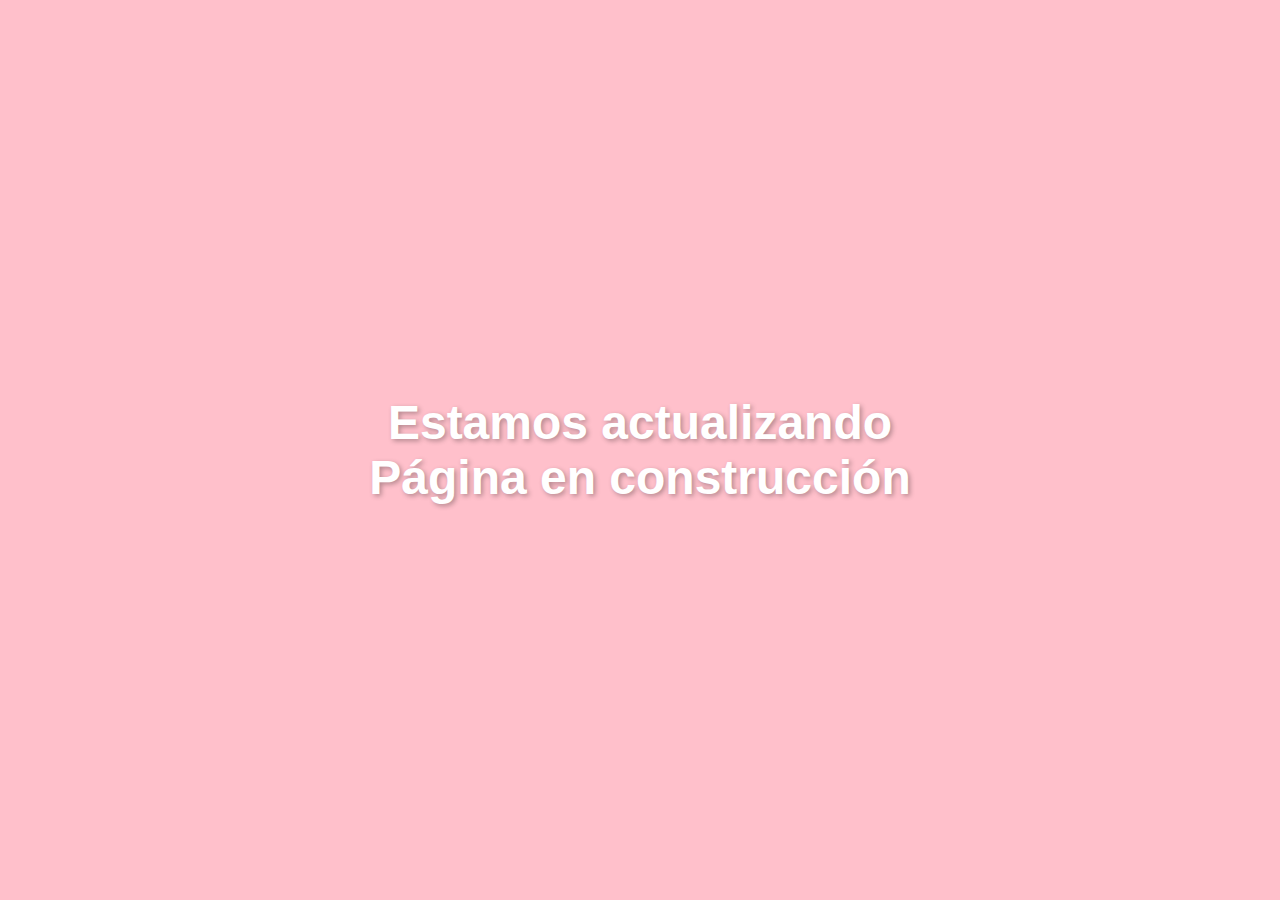
==== commit 0a9fd9c6: "Update remodelacion." ====
--- a/index.html
+++ b/index.html
@@ -1 +1,29 @@
-<!doctype html><html lang="en"><head><meta charset="utf-8"/><link rel="icon" href="/favicon.ico"/><meta name="viewport" content="width=device-width,initial-scale=1"/><meta name="theme-color" content="#000000"/><meta name="description" content="Web site created using create-react-app"/><link rel="apple-touch-icon" href="/logo192.png"/><link rel="manifest" href="/manifest.json"/><title>React App</title><script defer="defer" src="/static/js/main.c312825f.js"></script><link href="/static/css/main.bd44496d.css" rel="stylesheet"></head><body><noscript>You need to enable JavaScript to run this app.</noscript><div id="root"></div></body></html>+<!DOCTYPE html>
+<html lang="es">
+<head>
+    <meta charset="UTF-8">
+    <meta name="viewport" content="width=device-width, initial-scale=1.0">
+    <title>Página en Construcción</title>
+    <style>
+        body {
+            background-color: pink; /* Fondo rosa */
+            display: flex;
+            justify-content: center;
+            align-items: center;
+            height: 100vh;
+            margin: 0;
+            font-family: Arial, sans-serif;
+        }
+        h1 {
+            color: white;
+            font-size: 3em;
+            text-shadow: 2px 2px 5px rgba(0, 0, 0, 0.3);
+        }
+    </style>
+</head>
+<body>
+    <center>
+      <h1>Estamos actualizando <br> Página en construcción</h1>
+    </center>
+</body>
+</html>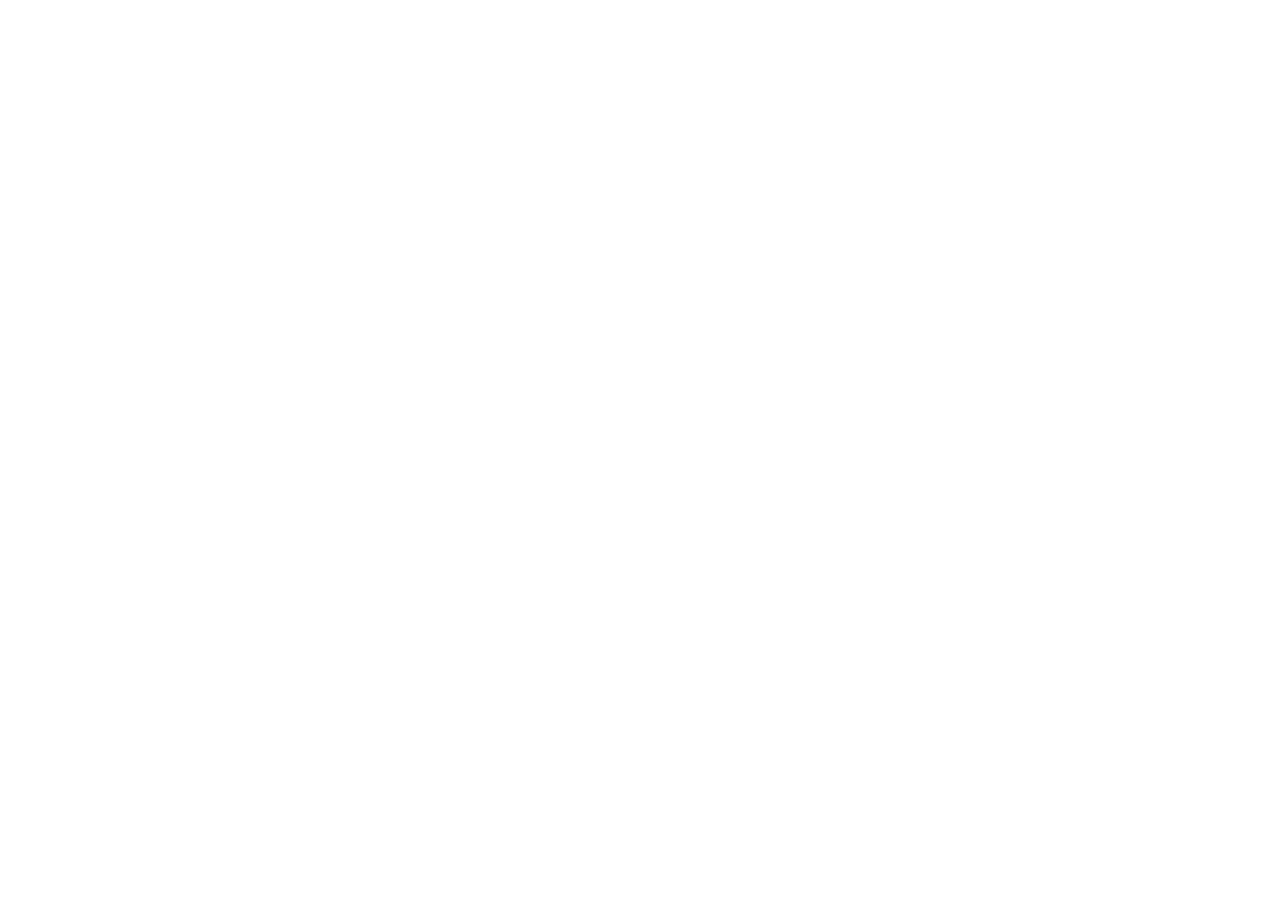
==== commit d37a1b3b: "Update version." ====
--- a/index.html
+++ b/index.html
@@ -1,29 +1 @@
-<!DOCTYPE html>
-<html lang="es">
-<head>
-    <meta charset="UTF-8">
-    <meta name="viewport" content="width=device-width, initial-scale=1.0">
-    <title>Página en Construcción</title>
-    <style>
-        body {
-            background-color: pink; /* Fondo rosa */
-            display: flex;
-            justify-content: center;
-            align-items: center;
-            height: 100vh;
-            margin: 0;
-            font-family: Arial, sans-serif;
-        }
-        h1 {
-            color: white;
-            font-size: 3em;
-            text-shadow: 2px 2px 5px rgba(0, 0, 0, 0.3);
-        }
-    </style>
-</head>
-<body>
-    <center>
-      <h1>Estamos actualizando <br> Página en construcción</h1>
-    </center>
-</body>
-</html>+<!doctype html><html lang="en"><head><meta charset="utf-8"/><link rel="icon" href="/favicon.ico"/><meta name="viewport" content="width=device-width,initial-scale=1"/><meta name="theme-color" content="#000000"/><meta name="description" content="Web site created using create-react-app"/><link rel="apple-touch-icon" href="/logo192.png"/><link rel="manifest" href="/manifest.json"/><link href="https://fonts.googleapis.com/css2?family=Roboto:wght@400;700&display=swap" rel="stylesheet"><title>Gusticoscakes</title><script defer="defer" src="/static/js/main.c33fce61.js"></script><link href="/static/css/main.c8ac99f4.css" rel="stylesheet"></head><body><noscript>You need to enable JavaScript to run this app.</noscript><div id="root"></div></body></html>--- a/static/css/main.c8ac99f4.css
+++ b/static/css/main.c8ac99f4.css
@@ -0,0 +1,2 @@
+@charset "UTF-8";body{-webkit-font-smoothing:antialiased;-moz-osx-font-smoothing:grayscale;font-family:-apple-system,BlinkMacSystemFont,Segoe UI,Roboto,Oxygen,Ubuntu,Cantarell,Fira Sans,Droid Sans,Helvetica Neue,sans-serif;margin:0}code{font-family:source-code-pro,Menlo,Monaco,Consolas,Courier New,monospace}.modal{align-items:center;background-color:#00000080;display:flex;height:100%;justify-content:center;left:0;position:fixed;top:0;width:100%;z-index:1000}.modal-content{background-color:#fff;border:2px solid orange;border-radius:10px;max-height:80%;max-width:80%;overflow:auto;padding:20px}.close{color:orange;cursor:pointer;font-size:4rem;position:absolute;right:10px;top:10px}.close:focus,.close:hover{color:red}#root,.App,body,html{font-family:Arial,sans-serif;height:100%;margin:0;overflow:hidden}.App-body{margin-top:15vh;overflow-y:auto}.App-body,.section{height:85vh;position:relative}.section{align-items:center;box-sizing:border-box;display:flex;flex-direction:column;justify-content:center;padding:20px}.wave{background-color:#fff;color:#fff;height:10%;line-height:0;overflow:hidden}.wave svg{display:block;height:100%;width:100%;width:calc(100% + 1.3px)}.wave-part{fill:#ff69b44d;transition:fill .3s ease}.wave-part:hover{fill:#ff69b480}.content{z-index:1}.App-header{background-color:#fff;background-color:#f8f8f8;height:15vh;justify-content:center;left:0;position:fixed;right:0;top:0;z-index:1000}.App-header,.header-content{align-items:center;display:flex;padding:0 20px}.header-content{justify-content:space-between;margin:0 auto;max-width:1200px;width:100%}.logo{align-items:center;display:flex;font-size:1.5em;margin-left:-80px}.custom-logo{height:auto;width:270px}.header-buttons{display:flex;gap:10px}.header-buttons .btn-instagram,.header-buttons .btn-whatsapp{border:none;border-radius:15px;cursor:pointer;font-size:16px;padding:10px 20px}.header-buttons .btn-instagram{background-color:#f7e6e6;color:#826363}.header-buttons .btn-whatsapp{background-color:#e6f7f4;color:#826363}.modal-politicas{align-items:center;background-color:#00000080;display:flex;height:100%;justify-content:center;left:0;position:fixed;top:0;width:100%;z-index:1000}.modal-politicas-content{background-color:#fff;border:2px solid #826363;border-radius:10px;color:#826363;max-height:80%;max-width:80%;overflow:auto;padding:20px;text-align:justify}.modal-politicas-content a{color:#000;text-decoration:none}.modal-politicas-content a:hover{text-decoration:underline}.modal-politicas-buttons{display:flex;gap:20px;justify-content:center;margin-top:20px}button{background-color:#f7e6e6;border:none;border-radius:10px;color:#826363;cursor:pointer;font-family:Roboto,sans-serif;font-size:14px;padding:10px 20px}button:hover{background-color:#d3d3d3}button:focus{outline:none}.menu-separator{background-color:#000;color:#826363;height:1px;margin:0 30px;vertical-align:middle;width:20px}.menu_principal.open{display:flex}.menu-link{color:#826363;font-family:Roboto,sans-serif;font-size:14px;text-decoration:none}.menu-link:hover{text-decoration:underline}.menu-toggle{background:none;border:none;cursor:pointer;display:none;font-size:24px}@media (max-width:768px){.header-buttons{align-items:center;flex-direction:column}.custom-logo{padding:0 30px;width:230px}.menu_principal{background-color:#fff;box-shadow:0 4px 6px #0000001a;display:none;flex-direction:column;left:0;position:absolute;right:0;top:100%;z-index:1000}.menu_principal.open{display:flex}.menu-toggle{display:block}}.overlay_s1{background:#0000004d;height:100%;left:0;position:absolute;top:0;width:100%;z-index:1}.Presentacion{align-items:center;background-image:url(/static/media/fondo_s1_1.e1f23a8567687b538771.jpg);background-position:top;background-size:cover;display:flex;height:70vh;justify-content:center;opacity:.8;position:relative;text-align:center}.info{background:#0000;border-radius:10px;padding:30px;position:relative;z-index:2}.info_description,.info_sub_titulo,.info_titulo{font-family:sans-serif;margin:10px 0;padding:0;z-index:2}.info_titulo{color:#fff;font-size:36px}.info_sub_titulo{color:#eed3d3;font-size:24px}.info_description{color:#fff}@media (max-width:768px){.Presentacion{align-items:center;background-image:url(/static/media/fondo_s1.8295cb045abc48993187.jpg);background-position:top;background-size:cover;display:flex;height:70vh;justify-content:center;opacity:.8;position:relative;text-align:center}}.slick-slider{-webkit-touch-callout:none;-webkit-tap-highlight-color:transparent;box-sizing:border-box;touch-action:pan-y;-webkit-user-select:none;user-select:none;-khtml-user-select:none}.slick-list,.slick-slider{display:block;position:relative}.slick-list{margin:0;overflow:hidden;padding:0}.slick-list:focus{outline:none}.slick-list.dragging{cursor:pointer;cursor:hand}.slick-slider .slick-list,.slick-slider .slick-track{transform:translateZ(0)}.slick-track{display:block;left:0;margin-left:auto;margin-right:auto;position:relative;top:0}.slick-track:after,.slick-track:before{content:"";display:table}.slick-track:after{clear:both}.slick-loading .slick-track{visibility:hidden}.slick-slide{display:none;float:left;height:100%;min-height:1px}[dir=rtl] .slick-slide{float:right}.slick-slide img{display:block}.slick-slide.slick-loading img{display:none}.slick-slide.dragging img{pointer-events:none}.slick-initialized .slick-slide{display:block}.slick-loading .slick-slide{visibility:hidden}.slick-vertical .slick-slide{border:1px solid #0000;display:block;height:auto}.slick-arrow.slick-hidden{display:none}.slick-loading .slick-list{background:#fff url([data-uri]) 50% no-repeat}@font-face{font-family:slick;font-style:normal;font-weight:400;src:url(/static/media/slick.a4e97f5a2a64f0ab1323.eot);src:url(/static/media/slick.a4e97f5a2a64f0ab1323.eot?#iefix) format("embedded-opentype"),url(/static/media/slick.295183786cd8a1389865.woff) format("woff"),url(/static/media/slick.c94f7671dcc99dce43e2.ttf) format("truetype"),url(/static/media/slick.2630a3e3eab21c607e21.svg#slick) format("svg")}.slick-next,.slick-prev{border:none;cursor:pointer;display:block;font-size:0;height:20px;line-height:0;padding:0;position:absolute;top:50%;transform:translateY(-50%);width:20px}.slick-next,.slick-next:focus,.slick-next:hover,.slick-prev,.slick-prev:focus,.slick-prev:hover{background:#0000;color:#0000;outline:none}.slick-next:focus:before,.slick-next:hover:before,.slick-prev:focus:before,.slick-prev:hover:before{opacity:1}.slick-next.slick-disabled:before,.slick-prev.slick-disabled:before{opacity:.25}.slick-next:before,.slick-prev:before{-webkit-font-smoothing:antialiased;-moz-osx-font-smoothing:grayscale;color:#fff;font-family:slick;font-size:20px;line-height:1;opacity:.75}.slick-prev{left:-25px}[dir=rtl] .slick-prev{left:auto;right:-25px}.slick-prev:before{content:"←"}[dir=rtl] .slick-prev:before{content:"→"}.slick-next{right:-25px}[dir=rtl] .slick-next{left:-25px;right:auto}.slick-next:before{content:"→"}[dir=rtl] .slick-next:before{content:"←"}.slick-dotted.slick-slider{margin-bottom:30px}.slick-dots{bottom:-25px;display:block;list-style:none;margin:0;padding:0;position:absolute;text-align:center;width:100%}.slick-dots li{display:inline-block;margin:0 5px;padding:0;position:relative}.slick-dots li,.slick-dots li button{cursor:pointer;height:20px;width:20px}.slick-dots li button{background:#0000;border:0;color:#0000;display:block;font-size:0;line-height:0;outline:none;padding:5px}.slick-dots li button:focus,.slick-dots li button:hover{outline:none}.slick-dots li button:focus:before,.slick-dots li button:hover:before{opacity:1}.slick-dots li button:before{-webkit-font-smoothing:antialiased;-moz-osx-font-smoothing:grayscale;content:"•";font-family:slick;font-size:6px;height:20px;left:0;line-height:20px;opacity:.25;position:absolute;text-align:center;top:0;width:20px}.slick-dots li.slick-active button:before{color:#000;opacity:.75}.CarruselImg{align-items:center;background-color:#f7e6e6;display:flex;height:100vh;height:70vh;justify-content:center}.CarruselImg_content{background-color:#f7e6e6;width:80%}.slick-slide img{border-radius:10px;height:auto;width:90%}.slick-dots li button:before,.slick-next:before,.slick-prev:before{color:#000}.Productos{align-items:center;background-color:#eed3d3;display:flex;flex-direction:column;justify-content:center;padding:20px}.product-list{grid-gap:20px;display:grid;gap:20px;grid-template-columns:repeat(2,1fr);max-width:1200px;width:95%}.product-card{grid-gap:20px;background-color:#fff;border:1px solid #ddd;border-radius:10px;box-shadow:0 4px 8px #0000001a;display:grid;gap:20px;grid-template-columns:1fr 2fr;margin-bottom:20px;padding:20px}.product-image-container{align-items:center;display:flex;justify-content:center}.product-image{border-radius:10px;height:auto;max-height:300px;object-fit:cover;width:100%}.product-details{align-items:center;display:flex;flex-direction:column;justify-content:center}.product-name{color:#333;font-size:2em;margin-bottom:10px}.product-description{color:#666;font-size:1em;text-align:center;white-space:pre-line}@media (max-width:768px){.product-card{grid-template-columns:1fr;width:90%}.product-list{grid-gap:20px;display:grid;gap:20px;grid-template-columns:repeat(1,1fr);max-width:1200px;width:100%}.product-image{border-radius:10px;height:auto;max-height:200px;object-fit:cover;width:200px}}.overlay_s2{background:#000c;height:100%;left:0;position:absolute;top:0;width:100%;z-index:1}.Contactenos{align-items:center;background-image:url(/static/media/fondo_contactenos.4926ed85945e67b907c0.jpg);background-position:50%;background-size:cover;display:flex;height:50vh;justify-content:center;opacity:.9;padding-bottom:0;text-align:center}.Contactenos,.contactenos_main{margin:0 auto;position:relative}.contactenos_main{background-color:#fff0;border-radius:10px;box-shadow:0 4px 8px #0000001a;font-family:roboto;max-width:800px;padding:10px;z-index:2}.titulo h2{font-size:2.5em}.mensaje p,.titulo h2{color:#fff;margin-bottom:20px}.mensaje p{font-size:1.2em}.icono_social{display:flex;gap:20px;justify-content:center}.icono_social img{height:40px;transition:color .3s;width:40px;z-index:1000}.icono_social a:hover img{color:#007bff}.Contactenos h1,.Contactenos h3{color:#fff;margin:0;padding:0;position:relative;text-align:center;z-index:2}.Contactenos h4{color:#fff;font-size:1.5em;margin-bottom:20px}.contactenos_info{color:#fff}.wave{bottom:0;left:0;position:absolute;width:100%;z-index:2}.wave-part{fill:#fff}.Footer{background-color:#000;height:5vh;justify-content:center;margin-bottom:15vh;padding:0 10px;position:relative;z-index:1000}.Footer,.Footer_main{align-items:center;display:flex}.Footer_main{justify-content:space-between;justify-content:center;max-width:1200px;width:100%}.pink-separator{color:#f0f0f0;font-weight:700}.Footer p{color:#f0f8ff;margin:0}.Footer p,.legal-link{font-family:Roboto,sans-serif;font-size:12px}.legal-link{color:#f3bed8;text-decoration:none}.legal-link:hover{text-decoration:underline}.AvisoLegal-body p,.PoliticaPrivacidad-body p{color:#f0f8ff;font-family:Roboto,sans-serif;font-size:14px;margin:0}.PoliticaPrivacidadBody{background-color:#f9f9f9;font-family:Arial,sans-serif;line-height:1.6;margin:20px;padding:20px}.PoliticaPrivacidadBody h1,h2,h3{color:#333}.PoliticaPrivacidadBody p{margin:15px 0}.PoliticaPrivacidadBody a{color:#ff8400;text-decoration:none}.PoliticaPrivacidadBody a:hover{text-decoration:underline}.PoliticaCookies-body p{color:#f0f8ff;font-family:Roboto,sans-serif;font-size:14px;margin:0}.accion_home{align-items:center;box-sizing:border-box;display:flex;flex-direction:column;justify-content:center;padding:30px;position:relative}.accion_home a{color:#ff8400;text-decoration:none}.accion_home a:hover{text-decoration:underline}.PoliticaCookiesBody{background-color:#f9f9f9;font-family:Arial,sans-serif;line-height:1.6;margin:20px;padding:20px}.PoliticaCookiesBody h1,h2,h3{color:#333}.PoliticaCookiesBody p{margin:15px 0}.PoliticaCookiesBody a{color:#ff8400;text-decoration:none}.PoliticaCookiesBody a:hover{text-decoration:underline}.NosotrosBody{align-items:center;background-color:#fff9f9;background-image:url(/static/media/fondo_nosotros.5c2128d0721424b12a4f.jpg);background-position:50%;background-repeat:no-repeat;background-size:cover;color:#826363;display:flex;height:60vh;justify-content:center;padding:20px}.NosotrosMensaje{font-size:14px;max-width:500px;text-align:center}.NosotrosMensaje,.NosotrosMensajeTitulo{color:#826363;font-family:Roboto,sans-serif}.NosotrosMensajeTitulo{font-size:42px}@media (max-width:768px){.NosotrosBody{align-items:center;background-color:#fff9f9;background-image:url(/static/media/fondo_nosotros_movil.6633148ba03e8e9eea1a.jpg);background-position:50%;background-repeat:no-repeat;background-size:cover;color:#826363;display:flex;height:60vh;justify-content:center;padding:20px}}.PagosBody{align-items:center;background-color:#fff9f9;background-position:50%;background-repeat:no-repeat;background-size:cover;color:#826363;display:flex;height:60vh;justify-content:center;padding:20px}.PagosContent{align-items:center;display:inline}.PagosMensaje{color:#826363;font-family:Roboto,sans-serif;font-size:14px;max-width:600px;text-align:left}.PagosMensaje p,.PagosMensajeTitulo{margin-bottom:20px;text-align:center}.PagosMensajeTitulo{color:#826363;font-family:Roboto,sans-serif;font-size:42px}.PageProductosBody{align-items:center;background-color:#fff9f9;background-position:50%;background-repeat:no-repeat;background-size:cover;color:#826363;display:flex;height:60vh;justify-content:center;padding:20px}.PageProductosContent{align-items:center;display:inline}.PageProductosMensaje{color:#826363;font-family:Roboto,sans-serif;font-size:14px;max-width:600px;text-align:left}.PageProductosMensaje p,.PageProductosMensajeTitulo{margin-bottom:20px;text-align:center}.PageProductosMensajeTitulo{color:#826363;font-family:Roboto,sans-serif;font-size:42px}
+/*# sourceMappingURL=main.c8ac99f4.css.map*/